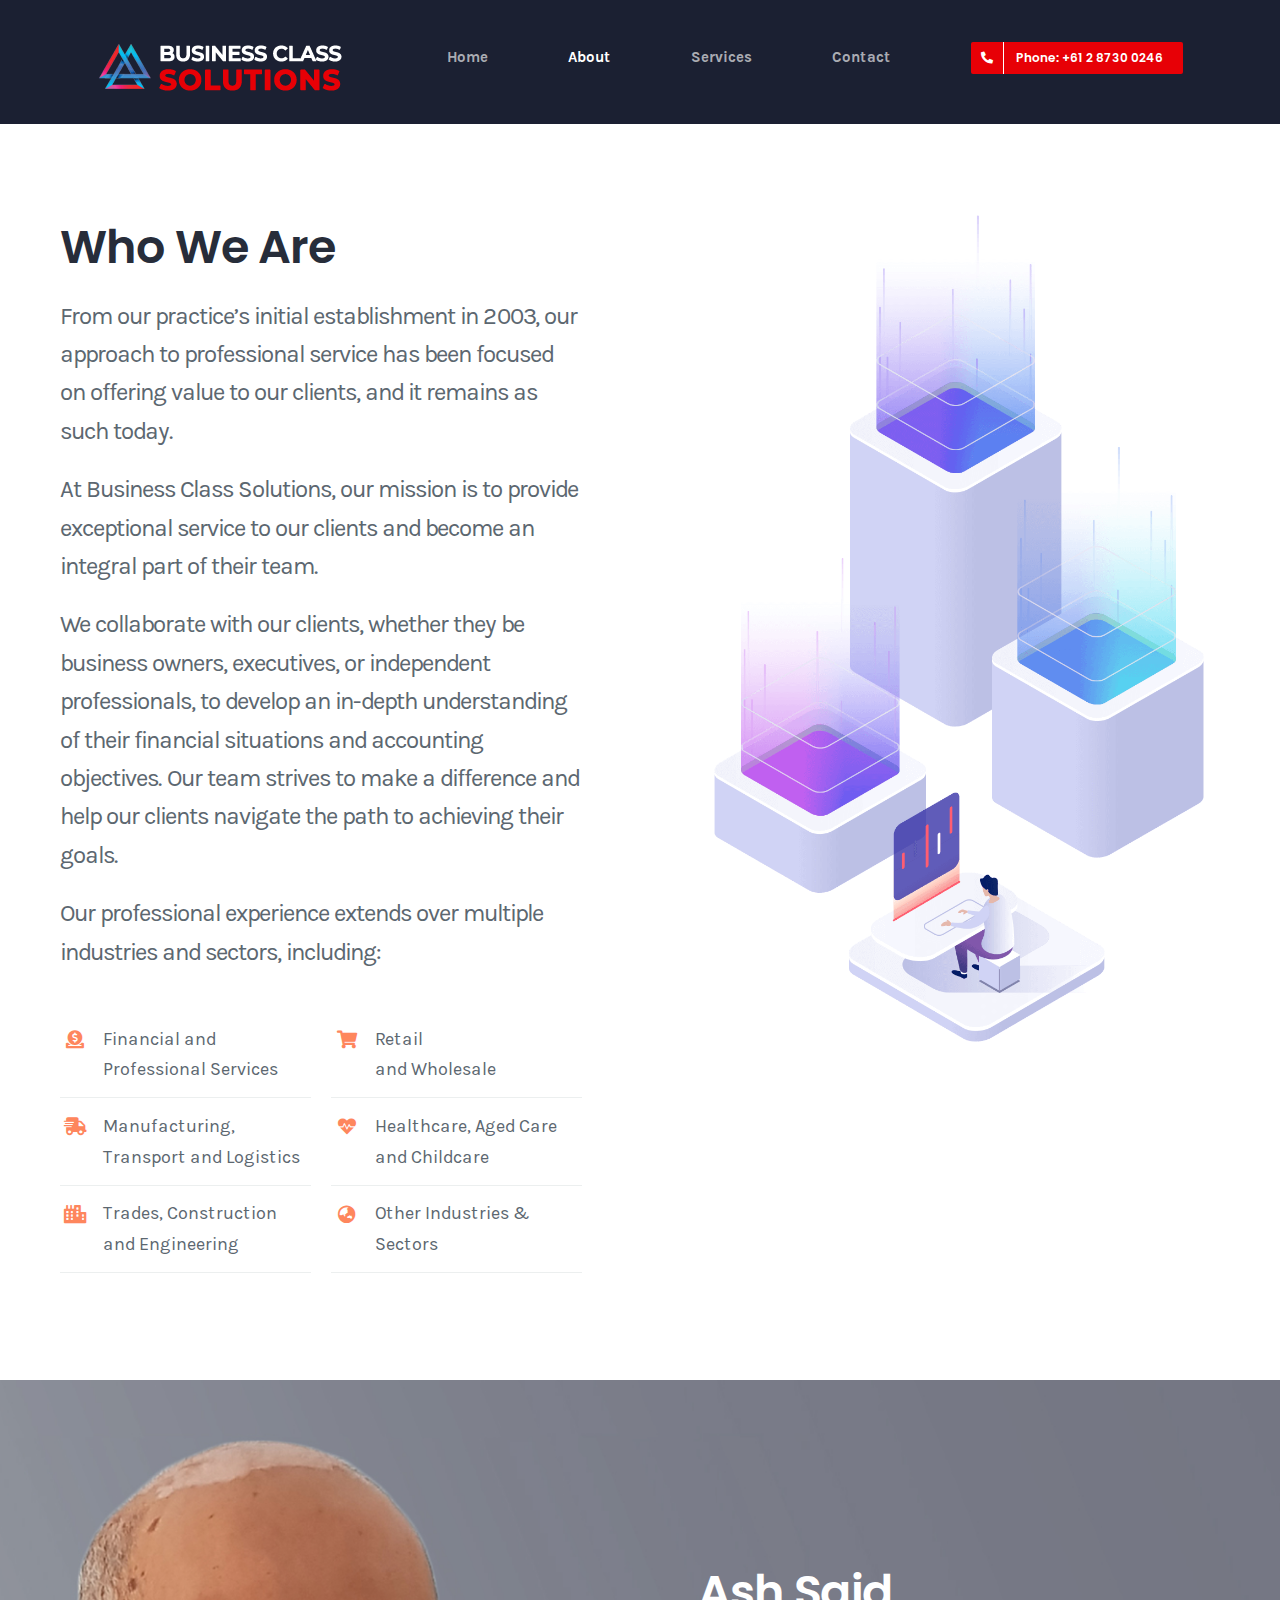
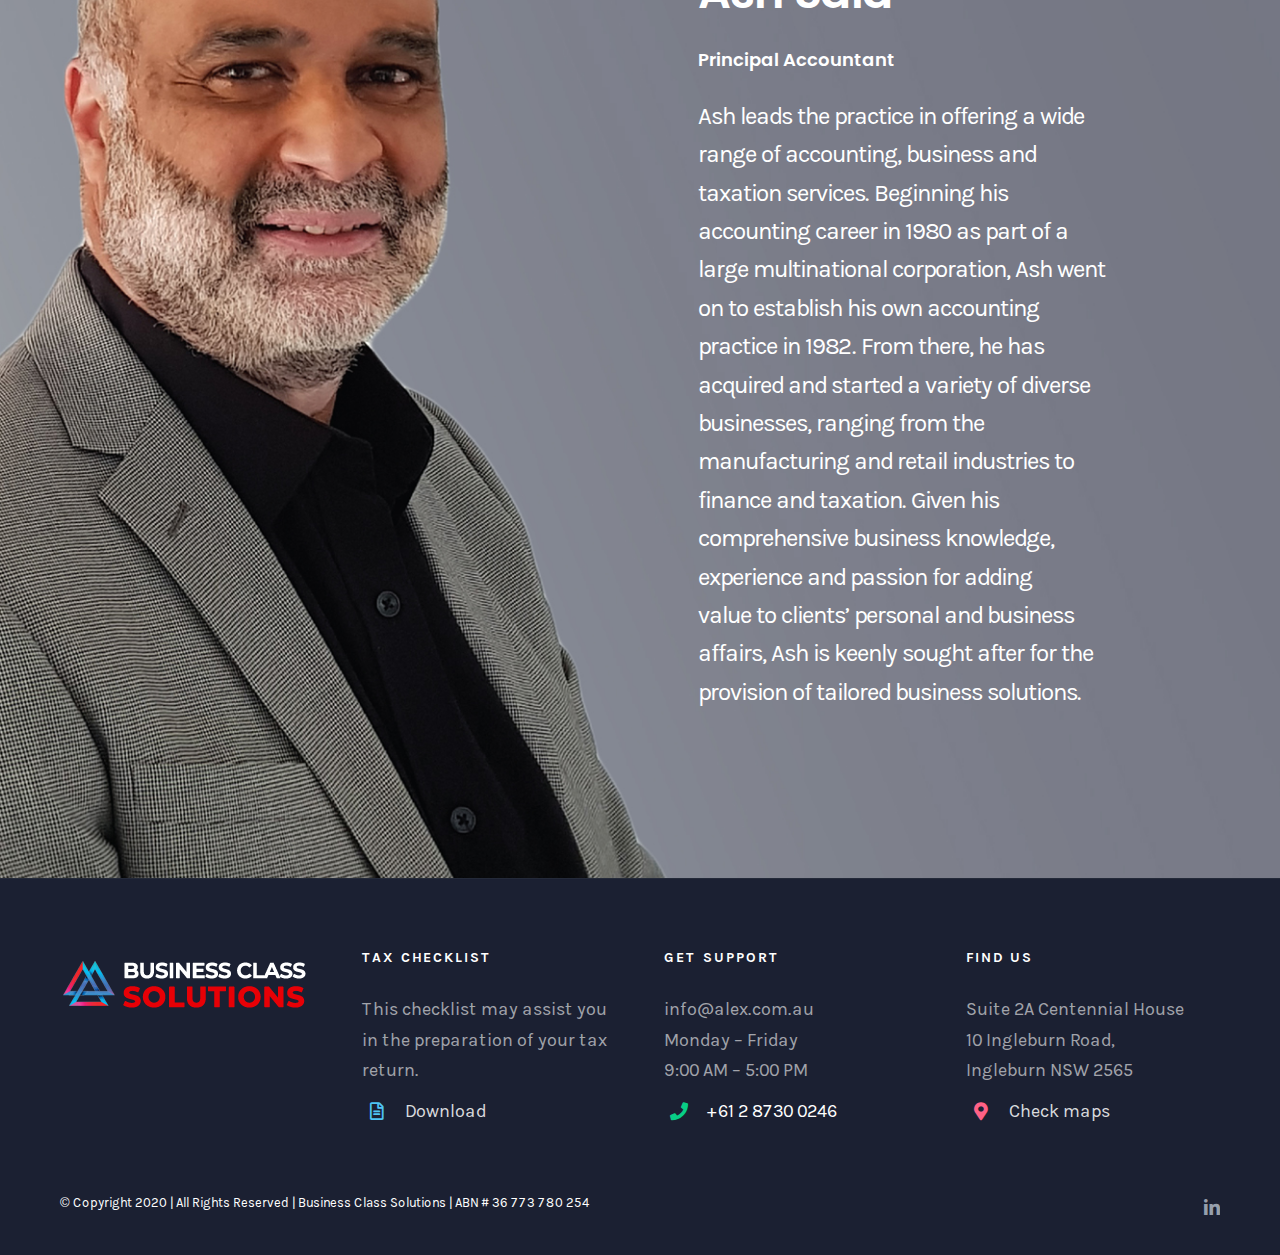
==== about.html @ 18677108 "renew about page" ====
<!DOCTYPE html>
<html class="avada-html-layout-wide avada-html-header-position-top avada-is-100-percent-template ua-windows_nt ua-windows_nt-10 ua-windows_nt-10-0 ua-chrome ua-chrome-89 ua-chrome-89-0 ua-chrome-89-0-4389 ua-chrome-89-0-4389-90 ua-desktop ua-desktop-windows ua-webkit ua-webkit-537 ua-webkit-537-36 js no-applicationcache geolocation history postmessage websockets localstorage sessionstorage websqldatabase webworkers hashchange audio canvas canvastext video webgl cssgradients multiplebgs opacity rgba inlinesvg hsla supports svgclippaths smil no-touchevents fontface generatedcontent textshadow cssanimations backgroundsize borderimage borderradius boxshadow flexbox cssreflections csstransforms csstransforms3d csstransitions" lang="en-US" prefix="og: http://ogp.me/ns# fb: http://ogp.me/ns/fb#" data-useragent="Mozilla/5.0 (Windows NT 10.0; Win64; x64) AppleWebKit/537.36 (KHTML, like Gecko) Chrome/89.0.4389.90 Safari/537.36"><head><meta http-equiv="Content-Type" content="text/html; charset=UTF-8">
<meta http-equiv="X-UA-Compatible" content="IE=edge">
<meta name="viewport" content="width=device-width, initial-scale=1">
<title>About – Business Class Solutions</title>

<link rel="shortcut icon" href="./img/favico.png" type="image/x-icon">
		
				
<meta property="og:title" content="About">
<meta property="og:type" content="article">
<meta property="og:url" content="https://bcsaccounting.com.au/about/">
<meta property="og:site_name" content="Business Class Solutions">
<meta property="og:description" content="Who We Are From our practice’s initial establishment in 2003, our approach to professional service has been focused on offering value to our clients, and it remains as such today. At Business Class Solutions, our mission is to provide exceptional service to our clients">
<meta property="og:image" content="./img/logo-white.png">
							

<link rel="stylesheet" id="rs-plugin-settings-css" href="./css/rs6.css" type="text/css" media="all">
<style id="rs-plugin-settings-inline-css" type="text/css">
	#rs-demo-id {}
</style>
<link rel="stylesheet" id="avada-stylesheet-css" href="./css/style.min.css" type="text/css" media="all">
<link rel="stylesheet" id="child-style-css" href="./css/style.css" type="text/css" media="all">
<!--[if IE]>
<link rel='stylesheet' id='avada-IE-css'  href='https://bcsaccounting.com.au/wp-content/themes/Avada/assets/css/ie.min.css?ver=6.2.3' type='text/css' media='all' />
<style id='avada-IE-inline-css' type='text/css'>
.avada-select-parent .select-arrow{background-color:#ffffff}
.select-arrow{background-color:#ffffff}
</style>
<![endif]-->
<link rel="stylesheet" id="fusion-dynamic-css-css" href="./css/1cb8613bcd1382f3f159c7a59d18921a.min.css" type="text/css" media="all">
<script type="text/javascript" src="./js/jquery.js"></script>
<script type="text/javascript" src="./js/jquery-migrate.min.js"></script>
<script type="text/javascript" src="./js/rbtools.min.js"></script>
<script type="text/javascript" src="./js/rs6.min.js"></script>

<style type="text/css" id="css-fb-visibility">@media screen and (max-width: 640px){body:not(.fusion-builder-ui-wireframe) .fusion-no-small-visibility{display:none !important;}}@media screen and (min-width: 641px) and (max-width: 1024px){body:not(.fusion-builder-ui-wireframe) .fusion-no-medium-visibility{display:none !important;}}@media screen and (min-width: 1025px){body:not(.fusion-builder-ui-wireframe) .fusion-no-large-visibility{display:none !important;}}</style><style type="text/css">.recentcomments a{display:inline !important;padding:0 !important;margin:0 !important;}
</style>



<script type="text/javascript">function setREVStartSize(e){
	//window.requestAnimationFrame(function() {				 
		window.RSIW = window.RSIW===undefined ? window.innerWidth : window.RSIW;	
		window.RSIH = window.RSIH===undefined ? window.innerHeight : window.RSIH;	
		try {								
			var pw = document.getElementById(e.c).parentNode.offsetWidth,
				newh;
			pw = pw===0 || isNaN(pw) ? window.RSIW : pw;
			e.tabw = e.tabw===undefined ? 0 : parseInt(e.tabw);
			e.thumbw = e.thumbw===undefined ? 0 : parseInt(e.thumbw);
			e.tabh = e.tabh===undefined ? 0 : parseInt(e.tabh);
			e.thumbh = e.thumbh===undefined ? 0 : parseInt(e.thumbh);
			e.tabhide = e.tabhide===undefined ? 0 : parseInt(e.tabhide);
			e.thumbhide = e.thumbhide===undefined ? 0 : parseInt(e.thumbhide);
			e.mh = e.mh===undefined || e.mh=="" || e.mh==="auto" ? 0 : parseInt(e.mh,0);		
			if(e.layout==="fullscreen" || e.l==="fullscreen") 						
				newh = Math.max(e.mh,window.RSIH);					
			else{					
				e.gw = Array.isArray(e.gw) ? e.gw : [e.gw];
				for (var i in e.rl) if (e.gw[i]===undefined || e.gw[i]===0) e.gw[i] = e.gw[i-1];					
				e.gh = e.el===undefined || e.el==="" || (Array.isArray(e.el) && e.el.length==0)? e.gh : e.el;
				e.gh = Array.isArray(e.gh) ? e.gh : [e.gh];
				for (var i in e.rl) if (e.gh[i]===undefined || e.gh[i]===0) e.gh[i] = e.gh[i-1];
									
				var nl = new Array(e.rl.length),
					ix = 0,						
					sl;					
				e.tabw = e.tabhide>=pw ? 0 : e.tabw;
				e.thumbw = e.thumbhide>=pw ? 0 : e.thumbw;
				e.tabh = e.tabhide>=pw ? 0 : e.tabh;
				e.thumbh = e.thumbhide>=pw ? 0 : e.thumbh;					
				for (var i in e.rl) nl[i] = e.rl[i]<window.RSIW ? 0 : e.rl[i];
				sl = nl[0];									
				for (var i in nl) if (sl>nl[i] && nl[i]>0) { sl = nl[i]; ix=i;}															
				var m = pw>(e.gw[ix]+e.tabw+e.thumbw) ? 1 : (pw-(e.tabw+e.thumbw)) / (e.gw[ix]);					
				newh =  (e.gh[ix] * m) + (e.tabh + e.thumbh);
			}				
			if(window.rs_init_css===undefined) window.rs_init_css = document.head.appendChild(document.createElement("style"));					
			document.getElementById(e.c).height = newh+"px";
			window.rs_init_css.innerHTML += "#"+e.c+"_wrapper { height: "+newh+"px }";				
		} catch(e){
			console.log("Failure at Presize of Slider:" + e)
		}					   
	//});
	};
</script>

<script type="text/javascript">
	var doc = document.documentElement;
	doc.setAttribute( 'data-useragent', navigator.userAgent );
</script>
		
<style type="text/css">/* Chart.js */
	@-webkit-keyframes chartjs-render-animation{from{opacity:0.99}to{opacity:1}}@keyframes chartjs-render-animation{from{opacity:0.99}to{opacity:1}}.chartjs-render-monitor{-webkit-animation:chartjs-render-animation 0.001s;animation:chartjs-render-animation 0.001s;}
</style>

<style id="fit-vids-style">.fluid-width-video-wrapper{width:100%;position:relative;padding:0;}.fluid-width-video-wrapper iframe,.fluid-width-video-wrapper object,.fluid-width-video-wrapper embed {position:absolute;top:0;left:0;width:100%;height:100%;}
</style>

</head>

<body data-rsssl="1" class="page-template page-template-100-width page-template-100-width-php page page-id-13 fusion-image-hovers fusion-pagination-sizing fusion-button_size-large fusion-button_type-flat fusion-button_span-no avada-image-rollover-circle-no avada-image-rollover-yes avada-image-rollover-direction-fade fusion-body ltr no-tablet-sticky-header no-mobile-sticky-header no-mobile-slidingbar no-mobile-totop avada-has-rev-slider-styles fusion-disable-outline fusion-sub-menu-fade mobile-logo-pos-left layout-wide-mode avada-has-boxed-modal-shadow-none layout-scroll-offset-full avada-has-zero-margin-offset-top fusion-top-header menu-text-align-center mobile-menu-design-flyout fusion-show-pagination-text fusion-header-layout-v1 avada-responsive avada-footer-fx-none avada-menu-highlight-style-bar fusion-search-form-clean fusion-main-menu-search-dropdown fusion-avatar-square avada-dropdown-styles avada-blog-layout-grid avada-blog-archive-layout-grid avada-header-shadow-no avada-menu-icon-position-left avada-has-megamenu-shadow avada-has-pagetitle-bg-full avada-has-breadcrumb-mobile-hidden avada-has-pagetitlebar-retina-bg-image avada-has-titlebar-hide avada-header-border-color-full-transparent avada-has-pagination-padding avada-flyout-menu-direction-right avada-ec-views-v1 do-animate fusion-no-touch" style="--viewportWidth:2560; height: auto;">

	<a class="skip-link screen-reader-text" href="#content">Skip to content</a>

	<div id="boxed-wrapper" style="height: auto;">
		<div class="fusion-sides-frame"></div>
		<div id="wrapper" class="fusion-wrapper">
			<div id="home" style="position:relative;top:-1px;"></div>
			
			<header class="fusion-header-wrapper">
				<div class="fusion-header-v1 fusion-logo-alignment fusion-logo-left fusion-sticky-menu- fusion-sticky-logo- fusion-mobile-logo-  fusion-mobile-menu-design-flyout fusion-header-has-flyout-menu">
					<div class="fusion-header-sticky-height"></div>
					<div class="fusion-header">
						<div class="fusion-row">
							<div class="fusion-header-has-flyout-menu-content">
								<div class="fusion-logo" data-margin-top="32px" data-margin-bottom="21px" data-margin-left="36px" data-margin-right="36px">
									<a class="fusion-logo-link" href="/">
									<!-- standard logo -->
										<img src="./img/logo-white.png" width="249" height="71" alt="Business Class Solutions Logo" data-retina_logo_url="" class="fusion-standard-logo">
									</a>
								</div>		
			
								<!-- Navigation -->
								<nav class="fusion-main-menu" aria-label="Main Menu">
									<ul id="menu-main-menu-new" class="fusion-menu">
										<li id="menu-item-807" class="menu-item menu-item-type-post_type menu-item-object-page menu-item-home menu-item-807" data-item-id="807">
											<a href="/" class="fusion-bar-highlight"><span class="menu-text">Home</span></a>
										</li>
										<li id="menu-item-862" class="menu-item menu-item-type-post_type menu-item-object-page current-menu-item page_item page-item-13 current_page_item menu-item-862" data-item-id="862">
											<a href="/about.html" class="fusion-bar-highlight"><span class="menu-text">About</span></a>
										</li>
										<li id="menu-item-939" class="menu-item menu-item-type-post_type menu-item-object-page menu-item-939" data-item-id="939">
											<a href="https://bcsaccounting.com.au/services/" class="fusion-bar-highlight"><span class="menu-text">Services</span></a>
										</li>
										<li id="menu-item-876" class="menu-item menu-item-type-post_type menu-item-object-page menu-item-876" data-item-id="876">
											<a href="https://bcsaccounting.com.au/contact/" class="fusion-bar-highlight"><span class="menu-text">Contact</span></a>
										</li>
										<li id="menu-item-812" class="menu-item menu-item-type-custom menu-item-object-custom menu-item-812 fusion-menu-item-button" data-item-id="812">
											<a href="tel:+61%202%208730%200246" class="fusion-bar-highlight"><span class="menu-text fusion-button button-default button-small"><span class="button-icon-divider-left"><i class="glyphicon fa-phone-alt fas"></i></span><span class="fusion-button-text-left">Phone: +61 2 8730 0246</span></span></a>
										</li>
									</ul>
								</nav>
								<div class="fusion-flyout-menu-icons fusion-flyout-mobile-menu-icons">
									<a class="fusion-flyout-menu-toggle" aria-hidden="true" aria-label="Toggle Menu" href="https://bcsaccounting.com.au/about/#">
										<div class="fusion-toggle-icon-line"></div>
										<div class="fusion-toggle-icon-line"></div>
										<div class="fusion-toggle-icon-line"></div>
									</a>
								</div>


								<div class="fusion-flyout-menu-bg"></div>
								
								<!-- Mobile Navigation -->
								<nav class="fusion-mobile-nav-holder fusion-flyout-menu fusion-flyout-mobile-menu" aria-label="Main Menu Mobile">
									<ul id="mobile-menu-main-menu-new" class="fusion-menu">
										<li id="mobile-menu-item-807" class="fusion-mobile-nav-item" data-item-id="807" style="">
											<a href="/" class="fusion-bar-highlight"><span class="menu-text">Home</span></a>
										</li>
										<li id="mobile-menu-item-862" class="fusion-mobile-nav-item fusion-mobile-current-nav-item" data-item-id="862" style="">
											<a href="/about.html" class="fusion-bar-highlight"><span class="menu-text">About</span></a>
										</li>
										<li id="mobile-menu-item-939" class="fusion-mobile-nav-item" data-item-id="939" style=""><a href="https://bcsaccounting.com.au/services/" class="fusion-bar-highlight"><span class="menu-text">Services</span></a></li>
										<li id="mobile-menu-item-876" class="fusion-mobile-nav-item" data-item-id="876" style=""><a href="https://bcsaccounting.com.au/contact/" class="fusion-bar-highlight"><span class="menu-text">Contact</span></a></li>
										<li id="mobile-menu-item-812" class="fusion-mobile-nav-item" data-item-id="812" style=""><a href="tel:+61%202%208730%200246" class="fusion-bar-highlight"><span class="menu-text"><span class="fusion-button-text-left">Phone: +61 2 8730 0246</span></span></a>
										</li>
									</ul>
								</nav>
							</div>
						</div>
					</div>
				</div>
				<div class="fusion-clearfix"></div>
			</header>
						
			
			<div id="sliders-container"></div>
			<div class="avada-page-titlebar-wrapper"></div>

			<main id="main" class="clearfix width-100">
				<div class="fusion-row" style="max-width:100%;">
					
					<!-- Start Content Area -->
					
					<section id="content" class="full-width">
						<div id="post-13" class="post-13 page type-page status-publish hentry">
						<span class="entry-title rich-snippet-hidden">About</span><span class="vcard rich-snippet-hidden"><span class="fn"><a href="https://bcsaccounting.com.au/author/fahadh-2/" title="Posts by Fa Naz" rel="author">Fa Naz</a></span></span><span class="updated rich-snippet-hidden">2020-06-30T02:25:35+00:00</span>						<div class="post-content">
							<div class="fusion-fullwidth fullwidth-box fusion-builder-row-1 nonhundred-percent-fullwidth non-hundred-percent-height-scrolling" style="background-color: rgba(255,255,255,0);background-position: center center;background-repeat: no-repeat;padding-top:0px;padding-right:30px;padding-bottom:0px;padding-left:30px;"><div class="fusion-builder-row fusion-row "><div data-animationtype="fadeInRight" data-animationduration="0.8" data-animationoffset="100%" class="fusion-layout-column fusion_builder_column fusion_builder_column_1_2 fusion-builder-column-0 fusion-one-half fusion-column-first fusion-animated 1_2" style="margin-top: 25px; margin-bottom: 15px; width: calc(45%); margin-right: 10%; visibility: visible; animation-duration: 0.8s;"><div class="fusion-column-wrapper" style="padding: 0px; background-position: left top; background-repeat: no-repeat; background-size: cover; height: auto;" data-bg-url=""><style type="text/css"></style><div class="fusion-title title fusion-title-1 fusion-sep-none fusion-title-text fusion-title-size-two fusion-border-below-title" style="margin-top:20px;margin-bottom:20px;"><h2 class="title-heading-left fusion-responsive-typography-calculated" style="margin: 0px; --fontSize:46; line-height: 1.25;" data-fontsize="46" data-lineheight="57.5px">Who We Are</h2></div><div class="fusion-text"><p><span style="font-size: 24px; line-height: 1.6em; letter-spacing: -1px;">From our practice’s initial establishment in 2003, our approach to professional service has been focused on offering value to our clients, and it remains as such today.</span></p>
			<p><span style="font-size: 24px; line-height: 1.6em; letter-spacing: -1px;">At Business Class Solutions, our mission is to provide exceptional service to our clients and become an integral part of their team.</span></p>
			<p><span style="font-size: 24px; line-height: 1.6em; letter-spacing: -1px;">We collaborate with our clients, whether they be business owners, executives, or independent professionals, to develop an in-depth understanding of their financial situations and accounting objectives. Our team strives to make a difference and help our clients navigate the path to achieving their goals. </span></p>
			<p><span style="font-size: 24px; line-height: 1.6em; letter-spacing: -1px;">Our professional experience extends over multiple industries and sectors, including:</span></p>
			</div><div class="fusion-builder-row fusion-builder-row-inner fusion-row "><div class="fusion-layout-column fusion_builder_column fusion_builder_column_1_2 fusion-builder-nested-column-1 fusion-one-half fusion-column-first 1_2" style="margin-top: 10px;margin-bottom: 10px;width:50%;width:calc(50% - ( ( 4% ) * 0.5 ) );margin-right:4%;">
								<div class="fusion-column-wrapper fusion-column-wrapper-1" style="padding: 0px; background-position: left top; background-repeat: no-repeat; background-size: cover; height: auto;" data-bg-url="">
									<ul class="fusion-checklist fusion-checklist-1 fusion-checklist-divider" style="font-size:18px;line-height:30.6px;"><li class="fusion-li-item" style="border-bottom-color:#ecefef"><span style="height:30.6px;width:30.6px;margin-right:12.6px;" class="icon-wrapper circle-no"><i class="fusion-li-icon fa-donate fas" style="color:#fe865d;"></i></span><div class="fusion-li-item-content" style="margin-left:43.2px;">
			<p>Financial and Professional Services</p>
			</div></li><li class="fusion-li-item" style="border-bottom-color:#ecefef"><span style="height:30.6px;width:30.6px;margin-right:12.6px;" class="icon-wrapper circle-no"><i class="fusion-li-icon fa-shipping-fast fas" style="color:#fe865d;"></i></span><div class="fusion-li-item-content" style="margin-left:43.2px;">
			<p>Manufacturing,<br>
			Transport and Logistics</p>
			</div></li><li class="fusion-li-item" style="border-bottom-color:#ecefef"><span style="height:30.6px;width:30.6px;margin-right:12.6px;" class="icon-wrapper circle-no"><i class="fusion-li-icon fa-city fas" style="color:#fe865d;"></i></span><div class="fusion-li-item-content" style="margin-left:43.2px;">
			<p>Trades, Construction and Engineering</p>
			</div></li></ul>
			
								</div>
							</div><div class="fusion-layout-column fusion_builder_column fusion_builder_column_1_2 fusion-builder-nested-column-2 fusion-one-half fusion-column-last 1_2" style="margin-top: 10px;margin-bottom: 10px;width:50%;width:calc(50% - ( ( 4% ) * 0.5 ) );">
								<div class="fusion-column-wrapper fusion-column-wrapper-2" style="padding: 0px; background-position: left top; background-repeat: no-repeat; background-size: cover; height: auto;" data-bg-url="">
									<ul class="fusion-checklist fusion-checklist-2 fusion-checklist-divider" style="font-size:18px;line-height:30.6px;"><li class="fusion-li-item" style="border-bottom-color:#ecefef"><span style="height:30.6px;width:30.6px;margin-right:12.6px;" class="icon-wrapper circle-no"><i class="fusion-li-icon fa-shopping-cart fas" style="color:#fe865d;"></i></span><div class="fusion-li-item-content" style="margin-left:43.2px;">
			<p>Retail<br>
			and Wholesale</p>
			</div></li><li class="fusion-li-item" style="border-bottom-color:#ecefef"><span style="height:30.6px;width:30.6px;margin-right:12.6px;" class="icon-wrapper circle-no"><i class="fusion-li-icon fa-heartbeat fas" style="color:#fe865d;"></i></span><div class="fusion-li-item-content" style="margin-left:43.2px;">
			<p>Healthcare, Aged Care and Childcare</p>
			</div></li><li class="fusion-li-item" style="border-bottom-color:#ecefef"><span style="height:30.6px;width:30.6px;margin-right:12.6px;" class="icon-wrapper circle-no"><i class="fusion-li-icon fa-globe-asia fas" style="color:#fe865d;"></i></span><div class="fusion-li-item-content" style="margin-left:43.2px;">
			<p>Other Industries &amp;<br>
			Sectors</p>
			</div></li></ul>
			
								</div>
							</div></div><div class="fusion-sep-clear"></div><div class="fusion-separator fusion-full-width-sep sep-none" style="margin-left: auto;margin-right: auto;margin-top:;margin-bottom:80px;"></div><div class="fusion-clearfix"></div></div></div><div data-animationtype="fadeInLeft" data-animationduration="0.8" data-animationoffset="100%" class="fusion-layout-column fusion_builder_column fusion_builder_column_1_2 fusion-builder-column-1 fusion-one-half fusion-column-last fusion-animated 1_2" style="margin-top: 25px; margin-bottom: 25px; width: calc(45%); visibility: visible; animation-duration: 0.8s;"><div class="fusion-column-wrapper" style="padding: 0px; background-position: left top; background-repeat: no-repeat; background-size: cover; height: auto;" data-bg-url=""><div class="imageframe-align-center"><span class="fusion-imageframe imageframe-none imageframe-1 hover-type-none"><img src="./img/about-us-technologies.png" width="948" height="1560" alt="" title="about-us-technologies" class="img-responsive wp-image-663"></span></div><div class="fusion-clearfix"></div></div></div></div></div><style type="text/css">.fusion-fullwidth.fusion-builder-row-1 a:not(.fusion-button):not(.fusion-builder-module-control):not(.fusion-social-network-icon):not(.fb-icon-element):not(.fusion-countdown-link):not(.fusion-rollover-link):not(.fusion-rollover-gallery):not(.fusion-button-bar):not(.add_to_cart_button):not(.show_details_button):not(.product_type_external):not(.fusion-quick-view):not(.fusion-rollover-title-link):not(.fusion-breadcrumb-link) , .fusion-fullwidth.fusion-builder-row-1 a:not(.fusion-button):not(.fusion-builder-module-control):not(.fusion-social-network-icon):not(.fb-icon-element):not(.fusion-countdown-link):not(.fusion-rollover-link):not(.fusion-rollover-gallery):not(.fusion-button-bar):not(.add_to_cart_button):not(.show_details_button):not(.product_type_external):not(.fusion-quick-view):not(.fusion-rollover-title-link):not(.fusion-breadcrumb-link):before, .fusion-fullwidth.fusion-builder-row-1 a:not(.fusion-button):not(.fusion-builder-module-control):not(.fusion-social-network-icon):not(.fb-icon-element):not(.fusion-countdown-link):not(.fusion-rollover-link):not(.fusion-rollover-gallery):not(.fusion-button-bar):not(.add_to_cart_button):not(.show_details_button):not(.product_type_external):not(.fusion-quick-view):not(.fusion-rollover-title-link):not(.fusion-breadcrumb-link):after {color: #4d39e9;}.fusion-fullwidth.fusion-builder-row-1 a:not(.fusion-button):not(.fusion-builder-module-control):not(.fusion-social-network-icon):not(.fb-icon-element):not(.fusion-countdown-link):not(.fusion-rollover-link):not(.fusion-rollover-gallery):not(.fusion-button-bar):not(.add_to_cart_button):not(.show_details_button):not(.product_type_external):not(.fusion-quick-view):not(.fusion-rollover-title-link):not(.fusion-breadcrumb-link):hover, .fusion-fullwidth.fusion-builder-row-1 a:not(.fusion-button):not(.fusion-builder-module-control):not(.fusion-social-network-icon):not(.fb-icon-element):not(.fusion-countdown-link):not(.fusion-rollover-link):not(.fusion-rollover-gallery):not(.fusion-button-bar):not(.add_to_cart_button):not(.show_details_button):not(.product_type_external):not(.fusion-quick-view):not(.fusion-rollover-title-link):not(.fusion-breadcrumb-link):hover:before, .fusion-fullwidth.fusion-builder-row-1 a:not(.fusion-button):not(.fusion-builder-module-control):not(.fusion-social-network-icon):not(.fb-icon-element):not(.fusion-countdown-link):not(.fusion-rollover-link):not(.fusion-rollover-gallery):not(.fusion-button-bar):not(.add_to_cart_button):not(.show_details_button):not(.product_type_external):not(.fusion-quick-view):not(.fusion-rollover-title-link):not(.fusion-breadcrumb-link):hover:after {color: #17abe2;}.fusion-fullwidth.fusion-builder-row-1 .pagination a.inactive:hover, .fusion-fullwidth.fusion-builder-row-1 .fusion-filters .fusion-filter.fusion-active a {border-color: #17abe2;}.fusion-fullwidth.fusion-builder-row-1 .pagination .current {border-color: #17abe2; background-color: #17abe2;}.fusion-fullwidth.fusion-builder-row-1 .fusion-filters .fusion-filter.fusion-active a, .fusion-fullwidth.fusion-builder-row-1 .fusion-date-and-formats .fusion-format-box, .fusion-fullwidth.fusion-builder-row-1 .fusion-popover, .fusion-fullwidth.fusion-builder-row-1 .tooltip-shortcode {color: #17abe2;}#main .fusion-fullwidth.fusion-builder-row-1 .post .blog-shortcode-post-title a:hover {color: #17abe2;}</style><div class="fusion-fullwidth fullwidth-box fusion-builder-row-2 fusion-parallax-none nonhundred-percent-fullwidth non-hundred-percent-height-scrolling" style="background-color: #1b2032;background-image: url(&quot;./img/ash-said-about.jpg&quot;);background-position: center center;background-repeat: no-repeat;padding-top:11%;padding-right:30px;padding-bottom:12%;padding-left:30px;-webkit-background-size:cover;-moz-background-size:cover;-o-background-size:cover;background-size:cover;"><div class="fusion-builder-row fusion-row "><div class="fusion-layout-column fusion_builder_column fusion_builder_column_1_2 fusion-builder-column-2 fusion-one-half fusion-column-first fusion-no-small-visibility fusion-no-medium-visibility 1_2" style="margin-top:25px;margin-bottom:25px;width:50%;width:calc(50% - ( ( 10% ) * 0.5 ) );margin-right: 10%;"><div class="fusion-column-wrapper" style="padding: 0px 0px 0px 0px;background-position:left top;background-repeat:no-repeat;-webkit-background-size:cover;-moz-background-size:cover;-o-background-size:cover;background-size:cover;" data-bg-url=""><div class="fusion-clearfix"></div></div></div><div data-animationtype="fadeInLeft" data-animationduration="0.8" data-animationoffset="100%" class="fusion-layout-column fusion_builder_column fusion_builder_column_2_5 fusion-builder-column-3 fusion-two-fifth fusion-column-last fusion-animated 2_5" style="margin-top: 30px; margin-bottom: 0px; width: calc(36%); visibility: visible; animation-duration: 0.8s;"><div class="fusion-column-wrapper" style="padding: 0px; background-position: left top; background-repeat: no-repeat; background-size: cover; height: auto;" data-bg-url=""><style type="text/css"></style><div class="fusion-title title fusion-title-2 fusion-sep-none fusion-title-text fusion-title-size-two fusion-border-below-title" style="margin-top:20px;margin-bottom:20px;"><h2 class="title-heading-left fusion-responsive-typography-calculated" style="margin: 0px; color: rgb(255, 255, 255); --fontSize:46; line-height: 1.25;" data-fontsize="46" data-lineheight="57.5px"><p>Ash Said</p>
			</h2><h4 data-fontsize="18" data-lineheight="27px" class="fusion-responsive-typography-calculated" style="--fontSize:18; line-height: 1.5; --minFontSize:18;"><span style="color: #ffffff;">Principal Accountant</span></h4></div><div class="fusion-text"><p><span style="font-size: 24px; line-height: 1.6em; letter-spacing: -1px; color: #ffffff;">Ash leads the practice in offering a wide range of accounting, business and taxation services. Beginning his accounting career in 1980 as part of a large multinational corporation, Ash went<br>
			on to establish his own accounting practice in 1982. From there, he has acquired and started a variety of diverse businesses, ranging from the manufacturing and retail industries to finance and taxation. Given his comprehensive business knowledge, experience and passion for adding<br>
			value to clients’ personal and business affairs, Ash is keenly sought after for the provision of tailored business solutions.</span></p>
			</div><div class="fusion-clearfix"></div></div></div></div></div><style type="text/css">.fusion-fullwidth.fusion-builder-row-2 a:not(.fusion-button):not(.fusion-builder-module-control):not(.fusion-social-network-icon):not(.fb-icon-element):not(.fusion-countdown-link):not(.fusion-rollover-link):not(.fusion-rollover-gallery):not(.fusion-button-bar):not(.add_to_cart_button):not(.show_details_button):not(.product_type_external):not(.fusion-quick-view):not(.fusion-rollover-title-link):not(.fusion-breadcrumb-link) , .fusion-fullwidth.fusion-builder-row-2 a:not(.fusion-button):not(.fusion-builder-module-control):not(.fusion-social-network-icon):not(.fb-icon-element):not(.fusion-countdown-link):not(.fusion-rollover-link):not(.fusion-rollover-gallery):not(.fusion-button-bar):not(.add_to_cart_button):not(.show_details_button):not(.product_type_external):not(.fusion-quick-view):not(.fusion-rollover-title-link):not(.fusion-breadcrumb-link):before, .fusion-fullwidth.fusion-builder-row-2 a:not(.fusion-button):not(.fusion-builder-module-control):not(.fusion-social-network-icon):not(.fb-icon-element):not(.fusion-countdown-link):not(.fusion-rollover-link):not(.fusion-rollover-gallery):not(.fusion-button-bar):not(.add_to_cart_button):not(.show_details_button):not(.product_type_external):not(.fusion-quick-view):not(.fusion-rollover-title-link):not(.fusion-breadcrumb-link):after {color: #4d39e9;}.fusion-fullwidth.fusion-builder-row-2 a:not(.fusion-button):not(.fusion-builder-module-control):not(.fusion-social-network-icon):not(.fb-icon-element):not(.fusion-countdown-link):not(.fusion-rollover-link):not(.fusion-rollover-gallery):not(.fusion-button-bar):not(.add_to_cart_button):not(.show_details_button):not(.product_type_external):not(.fusion-quick-view):not(.fusion-rollover-title-link):not(.fusion-breadcrumb-link):hover, .fusion-fullwidth.fusion-builder-row-2 a:not(.fusion-button):not(.fusion-builder-module-control):not(.fusion-social-network-icon):not(.fb-icon-element):not(.fusion-countdown-link):not(.fusion-rollover-link):not(.fusion-rollover-gallery):not(.fusion-button-bar):not(.add_to_cart_button):not(.show_details_button):not(.product_type_external):not(.fusion-quick-view):not(.fusion-rollover-title-link):not(.fusion-breadcrumb-link):hover:before, .fusion-fullwidth.fusion-builder-row-2 a:not(.fusion-button):not(.fusion-builder-module-control):not(.fusion-social-network-icon):not(.fb-icon-element):not(.fusion-countdown-link):not(.fusion-rollover-link):not(.fusion-rollover-gallery):not(.fusion-button-bar):not(.add_to_cart_button):not(.show_details_button):not(.product_type_external):not(.fusion-quick-view):not(.fusion-rollover-title-link):not(.fusion-breadcrumb-link):hover:after {color: #17abe2;}.fusion-fullwidth.fusion-builder-row-2 .pagination a.inactive:hover, .fusion-fullwidth.fusion-builder-row-2 .fusion-filters .fusion-filter.fusion-active a {border-color: #17abe2;}.fusion-fullwidth.fusion-builder-row-2 .pagination .current {border-color: #17abe2; background-color: #17abe2;}.fusion-fullwidth.fusion-builder-row-2 .fusion-filters .fusion-filter.fusion-active a, .fusion-fullwidth.fusion-builder-row-2 .fusion-date-and-formats .fusion-format-box, .fusion-fullwidth.fusion-builder-row-2 .fusion-popover, .fusion-fullwidth.fusion-builder-row-2 .tooltip-shortcode {color: #17abe2;}#main .fusion-fullwidth.fusion-builder-row-2 .post .blog-shortcode-post-title a:hover {color: #17abe2;}</style><div class="fusion-bg-parallax" data-bg-align="center top" data-direction="down" data-mute="false" data-opacity="100" data-velocity="-0.3" data-mobile-enabled="false" data-break_parents="0" data-bg-image="https://bcsaccounting.com.au/wp-content/uploads/2019/01/register-cta-bg.png" data-bg-repeat="false" data-bg-color="#1b2032" data-bg-height="" data-bg-width="" style="display: none;" data-parallax-index="0"></div>
			
					</section>
					
					<!-- EndContent Area -->

				</div>  <!-- fusion-row -->
			</main>  <!-- #main -->
				
				
								
					
			<div class="fusion-footer">
					
				<footer class="fusion-footer-widget-area fusion-widget-area">
					<div class="fusion-row">
						<div class="fusion-columns fusion-columns-4 fusion-widget-area">
							
							<div class="fusion-column col-lg-3 col-md-3 col-sm-3">
								<section id="media_image-2" class="fusion-footer-widget-column widget widget_media_image" style="border-style: solid;border-color:transparent;border-width:0px;">
									<a href="https://bcsaccounting.com.au/">
										<img width="249" height="71" src="./img/logo-white.png" class="image wp-image-821  attachment-full size-full" alt="" style="max-width: 100%; height: auto;" sizes="(max-width: 249px) 100vw, 249px">
									</a>
									<div style="clear:both;"></div>
								</section>																					
							</div>

							<div class="fusion-column col-lg-3 col-md-3 col-sm-3">
								<section id="text-6" class="fusion-footer-widget-column widget widget_text" style="border-style: solid;border-color:transparent;border-width:0px;">
									<h4 class="widget-title fusion-responsive-typography-calculated" data-fontsize="14" data-lineheight="17.5px" style="--fontSize:14; line-height: 1.25; --minFontSize:14;">TAX CHECKLIST</h4>			
									<div class="textwidget">This checklist may assist you in the preparation of your tax return.
										<ul class="fusion-checklist fusion-checklist-3" style="font-size:18px;line-height:30.6px;">
											<li class="fusion-li-item">
												<span style="height:30.6px;width:30.6px;margin-right:12.6px;" class="icon-wrapper circle-no">
													<i class="fusion-li-icon fa-file-alt far" style="color:#4fc4f4;"></i>
												</span>
												<div class="fusion-li-item-content" style="margin-left:43.2px;">
													<span style="color: #ffffff;">
														<a href="/BCS-Income-Tax-Return-Checklist-Individuals-2020.pdf" target="_blank" rel="noopener noreferrer">Download</a>
													</span>
												</div>
											</li>
										</ul>
									</div>
									<div style="clear:both;"></div>
								</section>																					
							</div>
							
							<div class="fusion-column col-lg-3 col-md-3 col-sm-3">
								<section id="text-2" class="fusion-footer-widget-column widget widget_text" style="border-style: solid;border-color:transparent;border-width:0px;">
									<h4 class="widget-title fusion-responsive-typography-calculated" data-fontsize="14" data-lineheight="17.5px" style="--fontSize:14; line-height: 1.25; --minFontSize:14;">Get Support</h4>
									<div class="textwidget">
										<ul>info@alex.com.au</ul>
										<ul>Monday – Friday</ul>
										<ul>9:00 AM – 5:00 PM</ul>
										<ul class="fusion-checklist fusion-checklist-4" style="font-size:18px;line-height:30.6px;">
											<li class="fusion-li-item">
												<span style="height:30.6px;width:30.6px;margin-right:12.6px;" class="icon-wrapper circle-no">
													<i class="fusion-li-icon fa-phone fas" style="color:#08ce86;"></i>
												</span>
												<div class="fusion-li-item-content" style="margin-left:43.2px;">
													<span style="color: #ffffff;">+61 2 8730 0246</span>
												</div>
											</li>
										</ul>
									</div>
									<div style="clear:both;"></div>
								</section>																					
							</div>
							
							<div class="fusion-column fusion-column-last col-lg-3 col-md-3 col-sm-3">
								<section id="text-5" class="fusion-footer-widget-column widget widget_text" style="border-style: solid;border-color:transparent;border-width:0px;">
									<h4 class="widget-title fusion-responsive-typography-calculated" data-fontsize="14" data-lineheight="17.5px" style="--fontSize:14; line-height: 1.25; --minFontSize:14;">Find Us</h4>			
									<div class="textwidget">Suite 2A Centennial House <br>10 Ingleburn Road,<br>Ingleburn NSW 2565
										<ul class="fusion-checklist fusion-checklist-5" style="font-size:18px;line-height:30.6px;">
											<li class="fusion-li-item">
												<span style="height:30.6px;width:30.6px;margin-right:12.6px;" class="icon-wrapper circle-no">
													<i class="fusion-li-icon fa-map-marker-alt fas" style="color:#ff6186;"></i>
												</span>
												<div class="fusion-li-item-content" style="margin-left:43.2px;">
													<span style="color: #ffffff;">
														<a href="https://goo.gl/maps/S5QWdSh1K9E6sVDz9" target="_blank&quot;" rel="noopener noreferrer">Check maps</a>
													</span>
												</div>
											</li>
										</ul>
									</div>
									<div style="clear:both;"></div>
								</section>																					
							</div>
																											
							<div class="fusion-clearfix"></div>
						</div> <!-- fusion-columns -->
					</div> <!-- fusion-row -->
				</footer> <!-- fusion-footer-widget-area -->

	
				<footer id="footer" class="fusion-footer-copyright-area">
					<div class="fusion-row">
						<div class="fusion-copyright-content">
							<div class="fusion-copyright-notice">
								<div>
									© Copyright 2020   |   All Rights Reserved   |   Business Class Solutions   |   ABN # 36 773 780 254	
								</div>
							</div>
							<div class="fusion-social-links-footer">
								<div class="fusion-social-networks">
									<div class="fusion-social-networks-wrapper">
										<a class="fusion-social-network-icon fusion-tooltip fusion-linkedin fusion-icon-linkedin" style="" href="/" target="_blank" rel="noopener noreferrer" data-placement="top" data-title="linkedin" data-toggle="tooltip" title="" data-original-title="linkedin">
											<span class="screen-reader-text">linkedin</span>
										</a>
									</div>
								</div>
							</div>

						</div> <!-- fusion-fusion-copyright-content -->
					</div> <!-- fusion-row -->
				</footer> <!-- #footer -->
			</div> <!-- fusion-footer -->

		
			<div class="fusion-sliding-bar-wrapper"></div>

		</div> <!-- wrapper -->
	</div> <!-- #boxed-wrapper -->

	<div class="fusion-top-frame"></div>
	<div class="fusion-bottom-frame"></div>
	<div class="fusion-boxed-shadow"></div>
	<a class="fusion-one-page-text-link fusion-page-load-link"></a>

	<div class="avada-footer-scripts">
		<link rel="stylesheet" id="wp-block-library-css" href="./css/style.min(1).css" type="text/css" media="all">
		<link rel="stylesheet" id="wp-block-library-theme-css" href="./css/theme.min.css" type="text/css" media="all">
		<script type="text/javascript">
		/* <![CDATA[ */
		var wpcf7 = {"apiSettings":{"root":"https:\/\/bcsaccounting.com.au\/wp-json\/contact-form-7\/v1","namespace":"contact-form-7\/v1"},"cached":"1"};
		/* ]]> */
		</script>
		<script type="text/javascript" src="./js/scripts.js"></script>
		<script type="text/javascript" src="./js/d5eb365e6f3dbe7c1273b74003e3add4.min.js"></script>
		<script type="text/javascript" src="./js/wp-embed.min.js"></script>
	</div>
	

	<div class="to-top-container to-top-right"><a href="about/#" id="toTop" style="display: none;"><span id="toTopHover"></span><span class="screen-reader-text">Go to Top</span></a></div>

</body>
</html>
---- css/rs6.css ----
/*-----------------------------------------------------------------------------

-	Revolution Slider 6.0 Default Style Settings -

Screen Stylesheet

version:   	6.2.8
date:      	24/06/19
author:		themepunch
email:     	info@themepunch.com
website:   	http://www.themepunch.com
-----------------------------------------------------------------------------*/

/* FIX FOR WORDPRESS's CRAZY <p> TAG ANOMALY */
.rs-p-wp-fix { display: none !important; margin: 0 !important; height: 0px !important; }  

/* NEW Z-INDEX FIX*/
.wp-block-themepunch-revslider { position: relative }

#debungcontrolls {
	z-index:100000;
	position:fixed;
	bottom:0px; width:100%;
	height:auto;
	background:rgba(0,0,0,0.6);
	padding:10px;
	box-sizing: border-box;
}


rs-debug {
	z-index:100000;
	position:fixed;
	top:0px; width:300px;
	height:300px;
	background:rgba(0,0,0,0.6);
	padding:10px;
	box-sizing: border-box;
	color: #fff;
	font-size: 10px;
	line-height: 13px;
	overflow: scroll;
}

/* MODAL BASICS */
rs-modal { position: fixed !important; z-index: 9999999 !important; pointer-events: none !important;}
rs-modal.rs-modal-auto { top: auto;bottom: auto;left: auto; right:auto; }
rs-modal.rs-modal-fullwidth,
rs-modal.rs-modal-fullscreen { top: 0px; left: 0px; width: 100%; height: 100%; }
rs-modal rs-fullwidth-wrap { position: absolute; top: 0px; left: 0px; height: 100%;}
rs-module-wrap.rs-modal { display:none; max-height: 100% !important; overflow: auto !important;  pointer-events: auto !important;}
rs-module-wrap.hideallscrollbars.rs-modal { overflow: hidden !important; max-width: 100% !important}
rs-modal-cover { width: 100%; height: 100%; z-index: 0; background: transparent; position: absolute;top: 0px;left: 0px; cursor: pointer; pointer-events: auto}
body>rs-modal-cover { position: fixed; z-index: 9999995 !important; }

rs-sbg-px { pointer-events: none }

.rs-forcehidden * { visibility: hidden !important; }

/*rs-modal rs-fullwidth-wrap rs-module-wrap { transform: translateY(-50%) !important; top: 50% !important; }*/

.rs_splitted_lines { display: block; white-space: nowrap !important}

.debugtimeline {
	width:100%;
	height:10px;
	position:relative;
	display:block;
	margin-bottom:3px;	
	display:none;
	white-space: nowrap;	
	box-sizing: border-box;
}

.debugtimeline:hover {
	height:15px;

}

.the_timeline_tester {
	background:#e74c3c;
	position:absolute;
	top:0px;
	left:0px;
	height:100%;
	width:0;	
}

.rs-go-fullscreen {
	position:fixed !important;
	width:100% !important;
	height:100% !important;
	top:0px !important;
	left:0px !important;
	z-index:9999999 !important;
	background:#ffffff;
}


.debugtimeline.tl_slide .the_timeline_tester {
	background:#f39c12;	
}

.debugtimeline.tl_frame .the_timeline_tester {
	background:#3498db;	
}

.debugtimline_txt {
	color:#fff;
	font-weight: 400;
	font-size:7px;
	position:absolute;	
	left:10px;
	top:0px;
	white-space: nowrap;
	line-height: 10px;
}


.rtl {	direction: rtl;}
@font-face {
  font-family: 'revicons';
  src: url('../fonts/revicons/revicons.eot?5510888');
  src: url('../fonts/revicons/revicons.eot?5510888#iefix') format('embedded-opentype'),
       url('../fonts/revicons/revicons.woff?5510888') format('woff'),
       url('../fonts/revicons/revicons.ttf?5510888') format('truetype'),
       url('../fonts/revicons/revicons.svg?5510888#revicons') format('svg');
  font-weight: normal;
  font-style: normal;
}

 [class^="revicon-"]:before, [class*=" revicon-"]:before {
  font-family: "revicons";
  font-style: normal;
  font-weight: normal;
  speak: none;
  display: inline-block;
  text-decoration: inherit;
  width: 1em;
  margin-right: .2em;
  text-align: center; 

  /* For safety - reset parent styles, that can break glyph codes*/
  font-variant: normal;
  text-transform: none;

  /* fix buttons height, for twitter bootstrap */
  line-height: 1em;

  /* Animation center compensation - margins should be symmetric */
  /* remove if not needed */
  margin-left: .2em;

  /* you can be more comfortable with increased icons size */
  /* font-size: 120%; */

  /* Uncomment for 3D effect */
  /* text-shadow: 1px 1px 1px rgba(127, 127, 127, 0.3); */
}


rs-module i[class^="fa-"], 
rs-module i[class*=" fa-"],
.rb-modal-wrapper i[class^="fa-"], 
.rb-modal-wrapper i[class*=" fa-"],
#waitaminute i[class^="fa-"], 
#waitaminute i[class*=" fa-"],
#objectlibrary i[class^="fa-"], 
#objectlibrary i[class*=" fa-"],
#rs_overview i[class^="fa-"], 
#rs_overview i[class*=" fa-"],
#rs_overview_menu i[class^="fa-"], 
#rs_overview_menu i[class*=" fa-"],
#builderView i[class^="fa-"], 
#builderView i[class*=" fa-"] 
{
  display: inline-block;
  font: normal normal normal 14px/1 FontAwesome;
  font-size: inherit;
  text-rendering: auto;
  -webkit-font-smoothing: antialiased;
  -moz-osx-font-smoothing: grayscale;
}

rs-module [class^="fa-"]:before, 
rs-module [class*=" fa-"]:before,
.rb-modal-wrapper [class^="fa-"]:before, 
.rb-modal-wrapper [class*=" fa-"]:before,
#rs_overview [class^="fa-"]:before, 
#rs_overview [class*=" fa-"]:before,
#objectlibrary [class^="fa-"]:before, 
#objectlibrary [class*=" fa-"]:before,
#waitaminute [class^="fa-"]:before, 
#waitaminute [class*=" fa-"]:before,
#rs_overview_menu [class^="fa-"]:before, 
#rs_overview_menu [class*=" fa-"]:before,
#builderView [class^="fa-"]:before, 
#builderView [class*=" fa-"]:before
{
    font-family: FontAwesome;
    font-style: normal;
    font-weight: 400;
   
    speak: none;
    display: inline-block;
    text-decoration: inherit;
    width: auto;
    margin-right: 0;
    text-align: center;
    font-variant: normal;
    text-transform: none;
    line-height: inherit;
    margin-left: 0;
}

rs-module .sr-only,
#objectlibrary .sr-only,
#waitaminute .sr-only,
#rs_overview .sr-only,
#rs_overview_menu .sr-only,
.rb-modal-wrapper .sr-only,
#builderView .sr-only 
{
  position: absolute;
  width: 1px;
  height: 1px;
  padding: 0;
  margin: -1px;
  overflow: hidden;
  clip: rect(0, 0, 0, 0);
  border: 0;
}
rs-module .sr-only-focusable:active,
rs-module .sr-only-focusable:focus,
#waitaminute .sr-only-focusable:active,
#waitaminute .sr-only-focusable:focus,
#objectlibrary .sr-only-focusable:active,
#objectlibrary .sr-only-focusable:focus,
#rs_overview .sr-only-focusable:active,
#rs_overview .sr-only-focusable:focus,
#rs_overview_menu .sr-only-focusable:active,
#rs_overview_menu .sr-only-focusable:focus,
.rb-modal-wrapper .sr-only-focusable:active,
.rb-modal-wrapper .sr-only-focusable:focus,
#builderView .sr-only-focusable:active,
#builderView .sr-only-focusable:focus

{
  position: static;
  width: auto;
  height: auto;
  margin: 0;
  overflow: visible;
  clip: auto;
}


.revicon-search-1:before { content: '\e802'; } /* '' */
.revicon-pencil-1:before { content: '\e831'; } /* '' */
.revicon-picture-1:before { content: '\e803'; } /* '' */
.revicon-cancel:before { content: '\e80a'; } /* '' */
.revicon-info-circled:before { content: '\e80f'; } /* '' */
.revicon-trash:before { content: '\e801'; } /* '' */
.revicon-left-dir:before { content: '\e817'; } /* '' */
.revicon-right-dir:before { content: '\e818'; } /* '' */
.revicon-down-open:before { content: '\e83b'; } /* '' */
.revicon-left-open:before { content: '\e819'; } /* '' */
.revicon-right-open:before { content: '\e81a'; } /* '' */
.revicon-angle-left:before { content: '\e820'; } /* '' */
.revicon-angle-right:before { content: '\e81d'; } /* '' */
.revicon-left-big:before { content: '\e81f'; } /* '' */
.revicon-right-big:before { content: '\e81e'; } /* '' */
.revicon-magic:before { content: '\e807'; } /* '' */
.revicon-picture:before { content: '\e800'; } /* '' */
.revicon-export:before { content: '\e80b'; } /* '' */
.revicon-cog:before { content: '\e832'; } /* '' */
.revicon-login:before { content: '\e833'; } /* '' */
.revicon-logout:before { content: '\e834'; } /* '' */
.revicon-video:before { content: '\e805'; } /* '' */
.revicon-arrow-combo:before { content: '\e827'; } /* '' */
.revicon-left-open-1:before { content: '\e82a'; } /* '' */
.revicon-right-open-1:before { content: '\e82b'; } /* '' */
.revicon-left-open-mini:before { content: '\e822'; } /* '' */
.revicon-right-open-mini:before { content: '\e823'; } /* '' */
.revicon-left-open-big:before { content: '\e824'; } /* '' */
.revicon-right-open-big:before { content: '\e825'; } /* '' */
.revicon-left:before { content: '\e836'; } /* '' */
.revicon-right:before { content: '\e826'; } /* '' */
.revicon-ccw:before { content: '\e808'; } /* '' */
.revicon-arrows-ccw:before { content: '\e806'; } /* '' */
.revicon-palette:before { content: '\e829'; } /* '' */
.revicon-list-add:before { content: '\e80c'; } /* '' */
.revicon-doc:before { content: '\e809'; } /* '' */
.revicon-left-open-outline:before { content: '\e82e'; } /* '' */
.revicon-left-open-2:before { content: '\e82c'; } /* '' */
.revicon-right-open-outline:before { content: '\e82f'; } /* '' */
.revicon-right-open-2:before { content: '\e82d'; } /* '' */
.revicon-equalizer:before { content: '\e83a'; } /* '' */
.revicon-layers-alt:before { content: '\e804'; } /* '' */
.revicon-popup:before { content: '\e828'; } /* '' */

							


/******************************
	-	BASIC STYLES		-
******************************/

.tp-fullwidth-forcer { z-index: 0; pointer-events: none}
rs-module-wrap { visibility: hidden }
rs-module-wrap,
rs-module-wrap * { box-sizing: border-box; -webkit-tap-highlight-color: rgba(0,0,0,0);}

rs-module-wrap {position:relative;z-index: 1;width:100%; display: block;}

.rs-fixedscrollon rs-module-wrap { position: fixed !important; top: 0px !important; z-index: 1000; left: 0 !important;}
.rs-stickyscrollon rs-module-wrap {  position: sticky !important; top:0px; z-index: 1000; }
.rs-stickyscrollon { overflow: visible !important; }

rs-fw-forcer { display:block;width:100%;pointer-events: none;}
rs-module { position:relative;overflow:hidden;display: block; }

rs-module.disableVerticalScroll { -ms-touch-action: pan-x; touch-action: pan-x; }

/*rs-carousel-wrap,*/
rs-pzimg-wrap,
rs-sbg-effectwrap,
rs-sbg { display: block; pointer-events: none  }

rs-sbg-effectwrap {
	position:absolute;top:0px;left:0px;width:100%;height:100%
}

rs-sbg-px,
rs-sbg-wrap {position:absolute; top:0px; left:0px; z-index:0;width:100%;height:100%;display: block;}

a.rs-layer,
a.rs-layer:-webkit-any-link { text-decoration: none }

a[x-apple-data-detectors] { color: inherit !important;   text-decoration: none !important;   font-size: inherit !important;   font-family: inherit !important;   font-weight: inherit !important;   line-height: inherit !important; }

.entry-content rs-module a, rs-module a { box-shadow: none; }

.rs-ov-hidden 		{ 	overflow:hidden !important;}


.rs-forceoverflow,
.rs-forceoverflow rs-module-wrap,
.rs-forceoverflow rs-module,
.rs-forceoverflow rs-slides,
.rs-forceoverflow rs-slide { overflow:visible !important}

.tp-simpleresponsive img,
rs-module img{
	max-width:none !important;	
	transition: none;
	margin:0px;
	padding:0px;
	border:none;
}

rs-module .no-slides-text{font-weight:bold;text-align:center;padding-top:80px;}


rs-slides, rs-slide, rs-slide:before {	 position:absolute;text-indent: 0em;top:0px;left:0px;}
rs-slide,rs-slide:before {  display:block; visibility:hidden; }

.rs-layer .rs-untoggled-content { display:block;}
.rs-layer .rs-toggled-content { display:none;}

.rs-tc-active.rs-layer .rs-toggled-content { display:block;}
.rs-tc-active.rs-layer .rs-untoggled-content { display:none;}

.rs-layer-video { overflow: hidden }

rs-module rs-layer,
rs-module .rs-layer { 	
	opacity: 0;
	position:relative; 	
	visibility: hidden;
	white-space: nowrap;
	display: block;	
	-webkit-font-smoothing: antialiased !important;
	-webkit-tap-highlight-color:rgba(0, 0, 0, 0);
	-moz-osx-font-smoothing: grayscale;
	z-index:1;	
}

rs-layer-wrap,
rs-mask,
rs-module-wrap,
rs-module .rs-layer,
rs-module img {
	-moz-user-select: none;
    -khtml-user-select: none;
    -webkit-user-select: none;
    -o-user-select: none;   
}

rs-module rs-mask-wrap .rs-layer,
rs-module rs-mask-wrap *:last-child,
.wpb_text_column rs-module rs-mask-wrap .rs-layer,
.wpb_text_column rs-module rs-mask-wrap *:last-child{
	margin-bottom:0;

}

.rs-svg svg {	width:100%; height:100%;position: relative;vertical-align: top}


rs-layer:not(.rs-wtbindex),
.rs-layer:not(.rs-wtbindex),
rs-alyer *:not(.rs-wtbindex),
.rs-layer *:not(.rs-wtbindex) { outline: none !important; }

	
/* CAROUSEL FUNCTIONS */
rs-carousel-wrap {
	cursor:url(openhand.cur), move;
}
rs-carousel-wrap.dragged {
	cursor:url(closedhand.cur), move;
}

rs-carousel-wrap.noswipe {
	cursor: default;
}

rs-carousel-wrap { position: absolute; overflow: hidden;  width:100%;height:100%;top:0px;left:0px;}
rs-carousel-space { clear:both;display:block;width:100%;height:0px;position:relative;}

/* ADDED FOR SLIDELINK MANAGEMENT */
.tp_inner_padding {	
	box-sizing:border-box;	
	max-height:none !important;	
}


.rs-layer.rs-selectable {
	-moz-user-select: all;
	-khtml-user-select: all;
	-webkit-user-select: all;
	-o-user-select: all;	
}



rs-px-mask {
	overflow: hidden;
	display: block;
	width: 100%;
	height: 100%;
	position: relative;
}

rs-module embed,
rs-module iframe,
rs-module object,
rs-module audio,
rs-module video {
	max-width: none !important;
	border: none;
}

rs-bg-elem 	{	position:absolute; top:0px;left:0px; width:100%;height:100%;z-index:0; display: block; pointer-events: none; }

.tp-blockmask,
.tp-blockmask_in,
.tp-blockmask_out { position: absolute; top: 0px; left: 0px; width: 100%; height: 100%; background: #fff; z-index: 1000; transform: scaleX(0) scaleY(0);}

/***********************************************************
	- 	ZONES / GOUP / ROW / COLUMN LAYERS AND HELPERS 	-
***********************************************************/
rs-zone			{	position:absolute; width:100%;left:0px; box-sizing: border-box;min-height:50px; font-size:0px;pointer-events: none}
rs-row-wrap,
rs-column,
rs-cbg-mask-wrap {	display:block; visibility: hidden}

rs-layer-wrap,
rs-parallax-wrap,
rs-loop-wrap,
rs-mask-wrap { display: block; }


rs-column-wrap>rs-loop-wrap { z-index: 1 }

rs-layer-wrap,
rs-mask-wrap,
rs-cbg-mask-wrap
 { transform-style:flat;}

 
.safarifix rs-layer-wrap {
	perspective: 1000000;
}


@-moz-document url-prefix() {
 	rs-layer-wrap,
	rs-mask-wrap,
	rs-cbg-mask-wrap { perspective: none; }
}


 /*@-moz-document url-prefix() {
 	rs-layer-wrap,
	rs-mask-wrap,
	rs-cbg-mask-wrap { filter: blur(0px); }
 }*/   /* REMOVED LINES TO FIX BOX-SHADOW ISSUE IN FIREFOX */

 

rs-mask-wrap { overflow: hidden }
rs-fullwidth-wrap { position:relative;width:100%;height:auto;display: block; overflow:visible;max-width:none !important;}
/*IE11 AND IE EDGE NEED SOME SPECIAL OVERFLOW
Removed now since iE 11 and ieEdge fullwidth Slider had spacings again on other themes.
May need to keep in eye the Carousel and Modal sliders in Fullscreen / Fullwidth mode ! 
@media screen and (-ms-high-contrast: none) {
	rs-fullwidth-wrap { overflow: hidden; }
}
@supports (-ms-ime-align:auto) {
  rs-fullwidth-wrap { overflow: hidden; }  
}
*/  

.rev_row_zone_top 				{	top:0px;}
.rev_row_zone_bottom 			{	bottom:0px;}

rs-column-wrap .rs-parallax-wrap  { vertical-align: top }

.rs-layer img,
rs-layer img { vertical-align: top }

rs-row,
rs-row.rs-layer 	{
	display:table;
	position:relative;
	width:100% !important;
	table-layout: fixed;
	box-sizing: border-box;
	vertical-align: top;
	height:auto;
	font-size:0px;
}

rs-column-wrap {	
	display: table-cell;
	position: relative;
	vertical-align: top;
	height: auto;
	box-sizing: border-box;	
	font-size:0px;
}

rs-column {
	box-sizing: border-box;
	display: block;
	position: relative;
	width:100% !important;
	height:auto !important;
	white-space: normal !important;
}

rs-cbg-mask-wrap {
	position: absolute;    
    z-index: 0;
    box-sizing: border-box;     
} 

rs-column-wrap rs-cbg-mask-wrap { top: 0px; left: 0px; bottom: 0px; right: 0px; }
rs-column-bg {	
    position: absolute;    
    z-index: 0;
    box-sizing: border-box; 
    width: 100%;
    height: 100%; 
}

.rs-pelock * { pointer-events: none !important;}

rs-column .rs-parallax-wrap,
rs-column rs-loop-wrap,
rs-column rs-mask-wrap 			{	text-align: inherit; }
rs-column rs-mask-wrap 			{	display: inline-block;}


rs-column .rs-parallax-wrap rs-loop-wrap,
rs-column .rs-parallax-wrap rs-mask-wrap,
rs-column .rs-parallax-wrap { position: relative !important; left:auto !important; top:auto !important; line-height: 0px;}

rs-column .rs-parallax-wrap rs-loop-wrap,
rs-column .rs-parallax-wrap rs-mask-wrap,
rs-column .rs-parallax-wrap,
rs-column .rev_layer_in_column { vertical-align: top; }

.rev_break_columns { display: block !important }
.rev_break_columns rs-column-wrap.rs-parallax-wrap  { display:block !important; width:100% !important; }


.rev_break_columns rs-column-wrap.rs-parallax-wrap.rs-layer-hidden,
.tp-forcenotvisible,
.tp-hide-revslider,
rs-row-wrap.rs-layer-hidden,
rs-column-wrap.rs-layer-hidden,
.rs-layer.rs-layer-hidden,
.rs-layer-audio.rs-layer-hidden,
.rs-parallax-wrap.rs-layer-hidden {	
	visibility:hidden !important; 
	display:none !important
}

/*rs-column .rs-parallax-wrap,
rs-column rs-loop-wrap,
rs-column rs-mask-wrap,
rs-column rs-layer { vertical-align: inherit }*/



/*********************************
	-	SPECIAL TP CAPTIONS -
**********************************/

rs-layer.rs-nointeraction,
.rs-layer.rs-nointeraction { 
	pointer-events: none !important
}

rs-static-layers	{position:absolute; z-index:101; top:0px;left:0px; display: block; width: 100%;height: 100%; pointer-events: none;}

/* new static layers position option */
rs-static-layers.rs-stl-back {	
	z-index:0;
}


.rs-layer rs-fcr    {width: 0;height: 0;border-left: 40px solid transparent;border-right: 0px solid transparent;border-top: 40px solid #00A8FF;position: absolute;right:100%;top:0px;}
.rs-layer rs-fcrt   {width: 0;height: 0;border-left: 40px solid transparent;border-right: 0px solid transparent;border-bottom: 40px solid #00A8FF;position: absolute;right:100%;top:0px;}
.rs-layer rs-bcr    {width: 0;height: 0;border-left: 0px solid transparent;border-right: 40px solid transparent;border-bottom: 40px solid #00A8FF;position: absolute;left:100%;top:0px;}
.rs-layer rs-bcrt   {width: 0;height: 0;border-left: 0px solid transparent;border-right: 40px solid transparent;border-top: 40px solid #00A8FF;position: absolute;left:100%;top:0px;}

									
.tp-layer-inner-rotation {	
	position: relative !important;
}		


/***********************************************
	-	SPECIAL ALTERNATIVE IMAGE SETTINGS	-
***********************************************/

img.tp-slider-alternative-image	{	
	width:100%; height:auto;
}


/******************************
	-	IE8 HACKS	-
*******************************/
.noFilterClass {
	filter:none !important;
}


/********************************
	-	FULLSCREEN VIDEO	-
*********************************/

rs-bgvideo 		{	position: absolute;top:0px;left:0px; width:100%;height:100%;z-index: 0; display: block}

.rs-layer.coverscreenvideo	{	width:100%;height:100%;top:0px;left:0px;position:absolute;}
.rs-layer.rs-fsv		{	left:0px; top:0px; position:absolute;width:100%;height:100%}

.rs-layer.rs-fsv audio,
.rs-layer.rs-fsv video,
.rs-layer.rs-fsv iframe,
.rs-layer.rs-fsv iframe audio,
.rs-layer.rs-fsv iframe video	{ width:100%; height:100% ; display: none}

.fullcoveredvideo audio,
.rs-fsv audio
.fullcoveredvideo video,
.rs-fsv video				{	background: #000}

.fullcoveredvideo rs-poster		{	background-position: center center;background-size: cover;width:100%;height:100%;top:0px;left:0px}


.videoisplaying .html5vid rs-poster	{	display: none}

.tp-video-play-button					{	
	background:#000;
	background:rgba(0,0,0,0.3);										
	border-radius:5px;
	position: absolute;
	top: 50%;
	left: 50%;										
	color: #FFF;
	z-index: 3;
	margin-top: -25px;
	margin-left: -25px;
	line-height: 50px !important;
	text-align: center;
	cursor: pointer;
	width: 50px;
	height:50px;
	box-sizing: border-box;
	
	display: inline-block;	
	vertical-align: top;
	z-index: 4;
	opacity: 0;	
	transition:opacity 300ms ease-out !important;				
}


.rs-audio .tp-video-play-button { display:none !important;}
.rs-layer .html5vid					{	width:100% !important; height:100% !important;}									
.tp-video-play-button i 				{	width:50px;height:50px; display:inline-block; text-align: center !important; vertical-align: top; line-height: 50px !important; font-size: 30px !important;}									
.rs-layer:hover .tp-video-play-button	{	opacity: 1; display:block;}
.rs-layer .tp-revstop					{	display:none;width: 15px; border-right: 5px solid #fff !important; border-left:5px solid #fff !important; transform: translateX(50%) translateY(50%);height: 20px;margin-left: 11px !important;margin-top: 5px !important;}
.videoisplaying .revicon-right-dir		{	display:none}
.videoisplaying .tp-revstop				{	display:block}

.videoisplaying  .tp-video-play-button			{	display:none}


.fullcoveredvideo .tp-video-play-button			{	display:none !important}


.rs-fsv .rs-fsv audio 		{	object-fit:contain !important;}
.rs-fsv .rs-fsv video 		{	object-fit:contain !important;}

.rs-layer-video .html5vid.hidefullscreen video::-webkit-media-controls-fullscreen-button  { display: none; }


@supports not (-ms-high-contrast:none) {
   /* Non-IE styles here */
	.rs-fsv .fullcoveredvideo audio 		{	object-fit:cover !important;}
	.rs-fsv .fullcoveredvideo video 		{	object-fit:cover !important;}
}

.rs-fullvideo-cover					{	width:100%;height:100%;top:0px;left:0px;position: absolute; background:transparent;z-index:5;}


.rs-nolc .tp-video-play-button,
rs-bgvideo video::-webkit-media-controls-start-playback-button,
rs-bgvideo video::-webkit-media-controls,
rs-bgvideo audio::-webkit-media-controls { display:none !important;}
 

.rs-audio .tp-video-controls {	opacity: 1 !important; visibility: visible !important}



rs-module h1.rs-layer,
rs-module h2.rs-layer,
rs-module h3.rs-layer,
rs-module h4.rs-layer,
rs-module h5.rs-layer,
rs-module h6.rs-layer,
rs-module div.rs-layer,
rs-module span.rs-layer,
rs-module p.rs-layer 	{	margin:0; padding:0; margin-block-start: 0; margin-block-end: 0; margin-inline-start: 0; margin-inline-end: 0;} 

rs-module h1.rs-layer:before,
rs-module h2.rs-layer:before,
rs-module h3.rs-layer:before,
rs-module h4.rs-layer:before,
rs-module h5.rs-layer:before,
rs-module h6.rs-layer:before { content: none; }


/********************************
	-	DOTTED OVERLAYS	-
*********************************/
rs-dotted						{	background-repeat:repeat;width:100%;height:100%;position:absolute;top:0px;left:0px;z-index:3;display:block;pointer-events: none}
rs-sbg-wrap rs-dotted 			{ z-index: 31 }
rs-dotted.twoxtwo				{	background:url(../assets/gridtile.png)}
rs-dotted.twoxtwowhite			{	background:url(../assets/gridtile_white.png)}
rs-dotted.threexthree			{	background:url(../assets/gridtile_3x3.png)}
rs-dotted.threexthreewhite		{	background:url(../assets/gridtile_3x3_white.png)}


/******************************
	-	SHADOWS		-
******************************/

.tp-shadowcover	{	width:100%;height:100%;top:0px;left:0px;background: #fff;position: absolute; z-index: -1;}
.tp-shadow1 	{	box-shadow: 0 10px 6px -6px rgba(0,0,0,0.8);}

.tp-shadow2:before, .tp-shadow2:after,
.tp-shadow3:before, .tp-shadow4:after
{
  z-index: -2;
  position: absolute;
  content: "";
  bottom: 10px;
  left: 10px;
  width: 50%;
  top: 85%;
  max-width:300px;
  background: transparent;  
  box-shadow: 0 15px 10px rgba(0,0,0,0.8);
  
  transform: rotate(-3deg);
}

.tp-shadow2:after,
.tp-shadow4:after
{  
  transform: rotate(3deg);
  right: 10px;
  left: auto;
}

.tp-shadow5
{
  	position:relative;        
    box-shadow:0 1px 4px rgba(0, 0, 0, 0.3), 0 0 40px rgba(0, 0, 0, 0.1) inset;
}
.tp-shadow5:before, .tp-shadow5:after
{
	content:"";
    position:absolute; 
    z-index:-2;    
    box-shadow:0 0 25px 0px  rgba(0,0,0,0.6);
    top:30%;
    bottom:0;
    left:20px;
    right:20px;    
    border-radius:100px / 20px;
}



/* TP BUTTONS DESKTOP SIZE */

.rev-btn,
.rev-btn:visited						{ 	outline:none !important; box-shadow:none; text-decoration: none !important;  box-sizing:border-box;  cursor: pointer;}

.rev-btn.rev-uppercase,
.rev-btn.rev-uppercase:visited			{ 	text-transform: uppercase;  }

.rev-btn  i								{ 	font-size: inherit; font-weight: normal; position: relative; top: 0px; transition: opacity 0.2s ease-out, margin 0.2s ease-out;  margin-left:0px; line-height: inherit}

.rev-btn.rev-hiddenicon i				{ 	font-size: inherit; font-weight: normal; position: relative; top: 0px; transition: opacity 0.2s ease-out, margin 0.2s ease-out; opacity: 0; margin-left:0px !important; width:0px !important;  }
.rev-btn.rev-hiddenicon:hover i			{   opacity: 1 !important; margin-left:10px !important; width:auto !important;}


/* BURGER BUTTON */
.rev-burger {
  position: relative;  
  box-sizing: border-box;
  padding: 22px 14px 22px 14px;
  border-radius: 50%;
  border: 1px solid rgba(51,51,51,0.25);
  -webkit-tap-highlight-color: rgba(0,0,0,0);
  -webkit-tap-highlight-color: transparent;
  cursor: pointer;
}

.rev-burger span {
  display: block;
  width: 30px;
  height: 3px;
  background: #333;
  transition: .7s;
  pointer-events: none;
  transform-style: flat !important;
}
.rev-burger span:nth-child(2) {
  margin: 3px 0;
}

.quick_style_example_wrap .rev-burger:hover :first-child,
#dialog_addbutton .rev-burger:hover :first-child,
.open .rev-burger :first-child,
.open.rev-burger :first-child {
  transform: translateY(6px) rotate(-45deg);
 
}
.quick_style_example_wrap .rev-burger:hover :nth-child(2),
#dialog_addbutton .rev-burger:hover :nth-child(2),
.open .rev-burger :nth-child(2),
.open.rev-burger :nth-child(2) {
  transform: rotate(-45deg);
 
  opacity: 0;
}
.quick_style_example_wrap .rev-burger:hover :last-child,
#dialog_addbutton .rev-burger:hover :last-child,
.open .rev-burger :last-child,
.open.rev-burger :last-child {
  transform: translateY(-6px) rotate(-135deg);
 
}

.rev-burger.revb-white {
  border: 2px solid rgba(255,255,255,0.2);
}

.rev-b-span-light span,
.rev-burger.revb-white span {
  background: #fff;
}
.rev-burger.revb-whitenoborder {
  border: 0;
}
.rev-burger.revb-whitenoborder span {
  background: #fff;
}
.rev-burger.revb-darknoborder {
  border: 0;
}

.rev-b-span-dark span,
.rev-burger.revb-darknoborder span {
  background: #333;
}

.rev-burger.revb-whitefull {
  background: #fff;
  border:none;
}

.rev-burger.revb-whitefull span {
	background:#333;
}

.rev-burger.revb-darkfull {
  background: #333;
  border:none;
}

.rev-burger.revb-darkfull span {
	background:#fff;
}


/* SCROLL DOWN BUTTON */

@keyframes rev-ani-mouse {
	0% {opacity: 1;top: 29%;}
	15% {opacity: 1;top: 70%;}
	50% {opacity: 0;top: 70%;}
	100% {opacity: 0;top: 29%;}
}
.rev-scroll-btn {
	display: inline-block;
	position: relative;
	left: 0;
	right: 0;
	text-align: center;
	cursor: pointer;
	width:35px;
	height:55px;	
	box-sizing: border-box;
	border: 3px solid white;
	border-radius: 23px;
}
.rev-scroll-btn > * {
	display: inline-block;
	line-height: 18px;
	font-size: 13px;
	font-weight: normal;
	color: #7f8c8d;
	color: #ffffff;
	font-family: "proxima-nova", "Helvetica Neue", Helvetica, Arial, sans-serif;
	letter-spacing: 2px;
}
.rev-scroll-btn > *:hover,
.rev-scroll-btn > *:focus,
.rev-scroll-btn > *.active {
	color: #ffffff;
}
.rev-scroll-btn > *:hover,
.rev-scroll-btn > *:focus,
.rev-scroll-btn > *:active,
.rev-scroll-btn > *.active {
	opacity: 0.8;
}

.rev-scroll-btn.revs-fullwhite  {
	background:#fff;
}

.rev-scroll-btn.revs-fullwhite span {
	background: #333;	
}

.rev-scroll-btn.revs-fulldark  {
	background:#333;
	border:none;
}

.rev-scroll-btn.revs-fulldark  span {
	background: #fff;	
}

.rev-scroll-btn span {
	position: absolute;
	display: block;
	top: 29%;
	left: 50%;
	width: 8px;
	height: 8px;
	margin: -4px 0 0 -4px;	
	border-radius: 50%;	
	animation: rev-ani-mouse 2.5s linear infinite;
	background: #fff;
}

.rev-scroll-btn.rev-b-span-dark {
	border-color:#333;
}
.rev-scroll-btn.rev-b-span-dark span,
.rev-scroll-btn.revs-dark span {
	background: #333;	
}

.rev-control-btn {
	position: relative;
	display: inline-block;
	z-index: 5;	
	color: #FFF;  
	font-size: 20px;
	line-height: 60px;
	font-weight: 400;
	font-style: normal;
	font-family: Raleway;	
	text-decoration: none;
	text-align: center;
	background-color: #000;	
	border-radius: 50px;	
	text-shadow: none;
	background-color: rgba(0, 0, 0, 0.50);
	width:60px;
	height:60px;
	box-sizing: border-box;
	cursor: pointer;
}

.rev-cbutton-dark-sr	{	
	border-radius: 3px;		
}

.rev-cbutton-light	{	
	color: #333;  	
	background-color: rgba(255,255,255, 0.75);	
}

.rev-cbutton-light-sr	{		
	color: #333;  	
	border-radius: 3px;		
	background-color: rgba(255,255,255, 0.75);
}


.rev-sbutton {	
	line-height: 37px;	
	width:37px;
	height:37px;	
}

.rev-sbutton-blue	{	
	background-color: #3B5998
}
.rev-sbutton-lightblue	{	
	background-color: #00A0D1;
}
.rev-sbutton-red	{	
	background-color: #DD4B39;
}




/************************************
-	TP BANNER TIMER		-
*************************************/
rs-progress						{	visibility: hidden; position:absolute; z-index:200;width:100%;height:100%;}
rs-progress-bar,
.rs-progress-bar				{ 	display:block;z-index: 20;box-sizing: border-box;background-clip: content-box;position: absolute; vertical-align:top;line-height:0px;width:100%;height:100%;}
rs-progress-bgs 				{ 	display:block;z-index: 15;box-sizing: border-box; width: 100%; position: absolute; height: 100%; top: 0px; left: 0px; }
rs-progress-bg					{	display:block;background-clip: content-box; position: absolute;width:100%;height:100%;}
rs-progress-gap					{	display:block;background-clip: content-box; position: absolute;width:100%;height:100%;}
rs-progress-vis 				{ 	display:block;width: 100%;height: 100%; position: absolute;top: 0px;left: 0px }

/*********************************************
-	BASIC SETTINGS FOR THE BANNER	-
***********************************************/
.rs-layer img {
	background: transparent;
	-ms-filter: "progid:DXImageTransform.Microsoft.gradient(startColorstr=#00FFFFFF,endColorstr=#00FFFFFF)";
	filter: progid:DXImageTransform.Microsoft.gradient(startColorstr=#00FFFFFF,endColorstr=#00FFFFFF);
	zoom:1;
}


.rs-layer.slidelink { cursor:pointer;width:100%;height:100%; }
.rs-layer.slidelink a {	width:100%;height:100%;display:block}
.rs-layer.slidelink a div {	width:3000px; height:1500px;  background:url(../assets/coloredbg.png) repeat}
.rs-layer.slidelink a span{	background:url(../assets/coloredbg.png) repeat; width:100%;height:100%;display:block}
/*.tp-shape {	width:100%;height:100%;}*/



/*********************************************
-	WOOCOMMERCE STYLES	-
***********************************************/

.rs-layer .rs-starring				{	display: inline-block}


.rs-layer .rs-starring .star-rating {
	float: none;	
	display: inline-block;
    vertical-align: top;
    color: #FFC321 !important;
}


.rs-layer .rs-starring .star-rating, 
.rs-layer .rs-starring-page .star-rating {	
	position: relative;
	height: 1em;	
	width: 5.4em;
	font-family: star;
	font-size: 1em !important;
}

.rs-layer  .rs-starring .star-rating:before, 
.rs-layer  .rs-starring-page .star-rating:before {
	content: "\73\73\73\73\73";
	color: #E0DADF;
	float: left;
	top: 0;
	left: 0;
	position: absolute;
}

.rs-layer .rs-starring .star-rating span {
	overflow: hidden;
	float: left;
	top: 0;
	left: 0;
	position: absolute;
	padding-top: 1.5em;
	font-size: 1em !important;
}

.rs-layer .rs-starring .star-rating span:before,
.rs-layer .rs-starring .star-rating span:before {
	content: "\53\53\53\53\53";
	top: 0;
	position: absolute;
	left: 0;
}




/******************************
	-	LOADER FORMS	-
********************************/

rs-loader 	{
	top:50%; left:50%;
	z-index:10000;
	position:absolute;	
}

rs-loader.off {
	display: none !important;
}

rs-loader.spinner0 {
	width: 40px;
	height: 40px;
	background-color: #fff;
	background-image:url(../assets/loader.gif);
	background-repeat:no-repeat;
	background-position: center center;
	box-shadow: 0px 0px 20px 0px rgba(0,0,0,0.15);	
	margin-top:-20px;
	margin-left:-20px;	
	animation: tp-rotateplane 1.2s infinite ease-in-out;
	border-radius: 3px;	
}


rs-loader.spinner1 {
	width: 40px;
	height: 40px;
	background-color: #fff;
	box-shadow: 0px 0px 20px 0px rgba(0,0,0,0.15);	
	margin-top:-20px;
	margin-left:-20px;	
	animation: tp-rotateplane 1.2s infinite ease-in-out;
	border-radius: 3px;	
}



rs-loader.spinner5 	{	
	background-image:url(../assets/loader.gif);
	background-repeat:no-repeat;
	background-position:10px 10px;
	background-color:#fff;
	margin:-22px -22px;
	width:44px;height:44px;
	border-radius: 3px;	
}


@keyframes tp-rotateplane {
  0% { transform: perspective(120px) rotateX(0deg) rotateY(0deg);} 
  50% { transform: perspective(120px) rotateX(-180.1deg) rotateY(0deg);} 
  100% { transform: perspective(120px) rotateX(-180deg) rotateY(-179.9deg);}
}


rs-loader.spinner2 {
	width: 40px;
	height: 40px;
	margin-top:-20px;margin-left:-20px;
	background-color: #ff0000;
	box-shadow: 0px 0px 20px 0px rgba(0,0,0,0.15);	
	border-radius: 100%;	
	animation: tp-scaleout 1.0s infinite ease-in-out;
}


@keyframes tp-scaleout {
  0% {transform: scale(0.0);} 
  100% {transform: scale(1.0);opacity: 0;}
}


rs-loader.spinner3 {
  margin: -9px 0px 0px -35px;
  width: 70px;
  text-align: center;
}

rs-loader.spinner3 .bounce1,
rs-loader.spinner3 .bounce2,
rs-loader.spinner3 .bounce3 {
  width: 18px;
  height: 18px;
  background-color: #fff;
  box-shadow: 0px 0px 20px 0px rgba(0,0,0,0.15);  
  border-radius: 100%;
  display: inline-block;  
  animation: tp-bouncedelay 1.4s infinite ease-in-out;
  /* Prevent first frame from flickering when animation starts */  
  animation-fill-mode: both;
}

rs-loader.spinner3 .bounce1 {
  animation-delay: -0.32s;
}

rs-loader.spinner3 .bounce2 {  
  animation-delay: -0.16s;
}

@keyframes tp-bouncedelay {
  0%, 80%, 100% {transform: scale(0.0);} 
  40% {transform: scale(1.0);}
}




rs-loader.spinner4 {
  margin: -20px 0px 0px -20px;
  width: 40px;
  height: 40px;
  text-align: center;
  animation: tp-rotate 2.0s infinite linear;
}

rs-loader.spinner4 .dot1,
rs-loader.spinner4 .dot2 {
  width: 60%;
  height: 60%;
  display: inline-block;
  position: absolute;
  top: 0;
  background-color: #fff;
  border-radius: 100%;  
  animation: tp-bounce 2.0s infinite ease-in-out;
  box-shadow: 0px 0px 20px 0px rgba(0,0,0,0.15);  
}

rs-loader.spinner4 .dot2 {
  top: auto;
  bottom: 0px;  
  animation-delay: -1.0s;
}


@keyframes tp-rotate { 100% { transform: rotate(360deg);}}

@keyframes tp-bounce {
  0%, 100% {transform: scale(0.0);} 
  50% { transform: scale(1.0);}
}



rs-layer iframe { visibility:hidden;}
rs-layer.rs-ii-o iframe { visibility: visible; }

rs-layer input[type="text"],
rs-layer input[type="email"],
rs-layer input[type="url"],
rs-layer input[type="password"],
rs-layer input[type="search"],
rs-layer input[type="number"],
rs-layer input[type="tel"],
rs-layer input[type="range"],
rs-layer input[type="date"],
rs-layer input[type="month"],
rs-layer input[type="week"],
rs-layer input[type="time"],
rs-layer input[type="datetime"],
rs-layer input[type="datetime-local"] { display: inline-block }

rs-layer input::placeholder { vertical-align: middle; line-height: inherit !important}

a.rs-layer { transition: none }


/***********************************************
	-  STANDARD NAVIGATION SETTINGS 
***********************************************/

rs-thumbs-wrap,
rs-tabs-wrap,
rs-thumbs,
rs-thumb,
rs-tab,
rs-bullet,
rs-bullets,
rs-navmask,
rs-tabs,
rs-arrow 					{	display:block;}

/*rs-layer {	font-size:20px; line-height: 25px; padding:0px; margin:0px; border-radius:0px; max-width: none;min-width:none; max-height: none; min-height: none}*/

.tp-thumbs.navbar,
.tp-bullets.navbar,
.tp-tabs.navbar					{	border:none; min-height: 0; margin:0; border-radius: 0; }

.tp-tabs,
.tp-thumbs,
.tp-bullets						{	position:absolute; display:block; z-index:1000; top:0px; left:0px;}

.tp-tab,
.tp-thumb 						{	cursor: pointer; position:absolute;opacity:0.5;  box-sizing: border-box;}

.tp-arr-imgholder,
rs-poster,
.tp-thumb-image,
.tp-tab-image					{	background-position: center center; background-size:cover;width:100%;height:100%; display:block; position:absolute;top:0px;left:0px;}

rs-poster 						 { cursor:pointer; z-index:3; }

.tp-tab:hover,
.tp-tab.selected,
.tp-thumb:hover,
.tp-thumb.selected				{	opacity:1;}

.tp-tab-mask,
.tp-thumb-mask 					{	box-sizing:border-box !important; }

.tp-tabs,
.tp-thumbs						{	box-sizing:content-box !important; }

.tp-bullet 						{	width:15px;height:15px; position:absolute; background:#fff; background:rgba(255,255,255,0.3); cursor: pointer;}
.tp-bullet.selected,
.tp-bullet:hover				{	background:#fff;}




.tparrows						{	cursor:pointer; background:#000; background:rgba(0,0,0,0.5); width:40px;height:40px;position:absolute; display:block; z-index:1000; }
.tparrows:hover 				{	background:#000;}
.tparrows:before				{	font-family: "revicons"; font-size:15px; color:#fff; display:block; line-height: 40px; text-align: center;}
.tparrows.tp-leftarrow:before	{	content: '\e824'; }
.tparrows.tp-rightarrow:before	{	content: '\e825'; }

/*.tp-thumb-mask {max-width: 100% !important}*/

/************************
 - FIXES FOR PE-7 ICONS -
**************************/

.rs-layer [class^="pe-7s-"]:before, 
.rs-layer [class*=" pe-7s-"]:before {
	width: auto;
	margin: 0;
	line-height: inherit;
	box-sizing: inherit;	
}


/***************************
	- KEN BURNS FIXES -
***************************/

rs-pzimg-wrap { display: block; }
body.rtl .rs-pzimg {left: 0 !important}



/***************************
	- 3D SHADOW MODE -
***************************/

.dddwrappershadow { box-shadow:0 45px 100px rgba(0, 0, 0, 0.4);}

.dddwrapper { transform-style: flat;perspective: 10000px; }

/*******************
	- DEBUG MODE -
*******************/

.rs_error_message_box { background: #111;width:800px;margin: 40px auto;padding: 40px 20px;text-align: center;font-family: "Open Sans",sans-serif}
.rs_error_message_oops {margin: 0px 0px 20px;line-height: 60px;font-size: 34px;color: #FFF;}
.rs_error_message_content {margin: 0px 0px 20px;line-height: 25px;font-size: 17px;color: #FFF;}
.rs_error_message_button {color: #fff !important;background: #333;display: inline-block;padding: 10px 15px;text-align: right;border-radius: 5px;cursor: pointer;text-decoration: none !important}
.rs_error_message_button:hover {  background:#5e35b1}



.hglayerinfo				   {position: fixed;bottom: 0px;left: 0px;color: #FFF;font-size: 12px;line-height: 20px;font-weight: 600;background: rgba(0, 0, 0, 0.75);padding: 5px 10px;z-index: 2000;white-space: normal;}
.hginfo 					   {position:absolute;top:-2px;left:-2px;color:#e74c3c;font-size:12px;font-weight:600; background:#000;padding:2px 5px;}
.indebugmode .rs-layer:hover {border:1px dashed #c0392b !important;}
.helpgrid 					   {border:2px dashed #c0392b;position:absolute;top:0px;left:0px;z-index:0 }
#revsliderlogloglog				{padding:15px;color:#fff;position:fixed; top:0px;left:0px;width:200px;height:150px;background:rgba(0,0,0,0.7); z-index:100000; font-size:10px; overflow:scroll;}



/** 
INSTAGRAM FILTERS BY UNA 
https://una.im/CSSgram/
**/
.aden{filter:hue-rotate(-20deg) contrast(.9) saturate(.85) brightness(1.2)}.aden::after{background:linear-gradient(to right,rgba(66,10,14,.2),transparent);mix-blend-mode:darken}.perpetua::after,.reyes::after{mix-blend-mode:soft-light;opacity:.5}.inkwell{filter:sepia(.3) contrast(1.1) brightness(1.1) grayscale(1)}.perpetua::after{background:linear-gradient(to bottom,#005b9a,#e6c13d)}.reyes{filter:sepia(.22) brightness(1.1) contrast(.85) saturate(.75)}.reyes::after{background:#efcdad}.gingham{filter:brightness(1.05) hue-rotate(-10deg)}.gingham::after{background:linear-gradient(to right,rgba(66,10,14,.2),transparent);mix-blend-mode:darken}.toaster{filter:contrast(1.5) brightness(.9)}.toaster::after{background:radial-gradient(circle,#804e0f,#3b003b);mix-blend-mode:screen}.walden{filter:brightness(1.1) hue-rotate(-10deg) sepia(.3) saturate(1.6)}.walden::after{background:#04c;mix-blend-mode:screen;opacity:.3}.hudson{filter:brightness(1.2) contrast(.9) saturate(1.1)}.hudson::after{background:radial-gradient(circle,#a6b1ff 50%,#342134);mix-blend-mode:multiply;opacity:.5}.earlybird{filter:contrast(.9) sepia(.2)}.earlybird::after{background:radial-gradient(circle,#d0ba8e 20%,#360309 85%,#1d0210 100%);mix-blend-mode:overlay}.mayfair{filter:contrast(1.1) saturate(1.1)}.mayfair::after{background:radial-gradient(circle at 40% 40%,rgba(255,255,255,.8),rgba(255,200,200,.6),#111 60%);mix-blend-mode:overlay;opacity:.4}.lofi{filter:saturate(1.1) contrast(1.5)}.lofi::after{background:radial-gradient(circle,transparent 70%,#222 150%);mix-blend-mode:multiply}._1977{filter:contrast(1.1) brightness(1.1) saturate(1.3)}._1977:after{background:rgba(243,106,188,.3);mix-blend-mode:screen}.brooklyn{filter:contrast(.9) brightness(1.1)}.brooklyn::after{background:radial-gradient(circle,rgba(168,223,193,.4) 70%,#c4b7c8);mix-blend-mode:overlay}.xpro2{filter:sepia(.3)}.xpro2::after{background:radial-gradient(circle,#e6e7e0 40%,rgba(43,42,161,.6) 110%);mix-blend-mode:color-burn}.nashville{filter:sepia(.2) contrast(1.2) brightness(1.05) saturate(1.2)}.nashville::after{background:rgba(0,70,150,.4);mix-blend-mode:lighten}.nashville::before{background:rgba(247,176,153,.56);mix-blend-mode:darken}.lark{filter:contrast(.9)}.lark::after{background:rgba(242,242,242,.8);mix-blend-mode:darken}.lark::before{background:#22253f;mix-blend-mode:color-dodge}.moon{filter:grayscale(1) contrast(1.1) brightness(1.1)}.moon::before{background:#a0a0a0;mix-blend-mode:soft-light}.moon::after{background:#383838;mix-blend-mode:lighten}.clarendon{filter:contrast(1.2) saturate(1.35)}.clarendon:before{background:rgba(127,187,227,.2);mix-blend-mode:overlay}.willow{filter:grayscale(.5) contrast(.95) brightness(.9)}.willow::before{background-color:radial-gradient(40%,circle,#d4a9af 55%,#000 150%);mix-blend-mode:overlay}.willow::after{background-color:#d8cdcb;mix-blend-mode:color}.rise{filter:brightness(1.05) sepia(.2) contrast(.9) saturate(.9)}.rise::after{background:radial-gradient(circle,rgba(232,197,152,.8),transparent 90%);mix-blend-mode:overlay;opacity:.6}.rise::before{background:radial-gradient(circle,rgba(236,205,169,.15) 55%,rgba(50,30,7,.4));mix-blend-mode:multiply}._1977:after,._1977:before,rs-pzimg-wrap.aden:after,.aden:before,.brooklyn:after,.brooklyn:before,.clarendon:after,.clarendon:before,.earlybird:after,.earlybird:before,.gingham:after,.gingham:before,.hudson:after,.hudson:before,.inkwell:after,.inkwell:before,.lark:after,.lark:before,.lofi:after,.lofi:before,.mayfair:after,.mayfair:before,.moon:after,.moon:before,.nashville:after,.nashville:before,.perpetua:after,.perpetua:before,.reyes:after,.reyes:before,.rise:after,.rise:before,.slumber:after,.slumber:before,.toaster:after,.toaster:before,.walden:after,.walden:before,.willow:after,.willow:before,.xpro2:after,.xpro2:before{content:'';display:block;height:100%;width:100%;top:0;left:0;position:absolute;pointer-events:none}._1977,.aden,.brooklyn,.clarendon,.earlybird,.gingham,.hudson,.inkwell,.lark,.lofi,.mayfair,.moon,.nashville,.perpetua,.reyes,.rise,.slumber,.toaster,.walden,.willow,.xpro2{position:relative}._1977 img,.aden img,.brooklyn img,.clarendon img,.earlybird img,.gingham img,.hudson img,.inkwell img,.lark img,.lofi img,.mayfair img,.moon img,.nashville img,.perpetua img,.reyes img,.rise img,.slumber img,.toaster img,.walden img,.willow img,.xpro2 img{width:100%;z-index:1}._1977:before,.aden:before,.brooklyn:before,.clarendon:before,.earlybird:before,.gingham:before,.hudson:before,.inkwell:before,.lark:before,.lofi:before,.mayfair:before,.moon:before,.nashville:before,.perpetua:before,.reyes:before,.rise:before,.slumber:before,.toaster:before,.walden:before,.willow:before,.xpro2:before{z-index:2}._1977:after,.aden:after,.brooklyn:after,.clarendon:after,.earlybird:after,.gingham:after,.hudson:after,.inkwell:after,.lark:after,.lofi:after,.mayfair:after,.moon:after,.nashville:after,.perpetua:after,.reyes:after,.rise:after,.slumber:after,.toaster:after,.walden:after,.willow:after,.xpro2:after{z-index:3}.slumber{filter:saturate(.66) brightness(1.05)}.slumber::after{background:rgba(125,105,24,.5);mix-blend-mode:soft-light}.slumber::before{background:rgba(69,41,12,.4);mix-blend-mode:lighten}
rs-pzimg-wrap.perpetua:before,rs-pzimg-wrap.perpetua:after,rs-pzimg-wrap.nashville:before,rs-pzimg-wrap.nashville:after,rs-pzimg-wrap.xpro2:before,rs-pzimg-wrap.xpro2:after,rs-pzimg-wrap._1977:after,rs-pzimg-wrap._1977:before,rs-pzimg-wrap.aden:after,rs-pzimg-wrap.aden:before,rs-pzimg-wrap.brooklyn:after,rs-pzimg-wrap.brooklyn:before,rs-pzimg-wrap.clarendon:after,rs-pzimg-wrap.clarendon:before,rs-pzimg-wrap.earlybird:after,rs-pzimg-wrap.earlybird:before,rs-pzimg-wrap.gingham:after,rs-pzimg-wrap.gingham:before,rs-pzimg-wrap.hudson:after,rs-pzimg-wrap.hudson:before,rs-pzimg-wrap.inkwell:after,rs-pzimg-wrap.inkwell:before,rs-pzimg-wrap.lark:after,rs-pzimg-wrap.lark:before,rs-pzimg-wrap.lofi:after,rs-pzimg-wrap.lofi:before,rs-pzimg-wrap.mayfair:after,rs-pzimg-wrap.mayfair:before,rs-pzimg-wrap.moon:after,rs-pzimg-wrap.moon:before,rs-pzimg-wrap.reyes:after,rs-pzimg-wrap.reyes:before,rs-pzimg-wrap.rise:after,rs-pzimg-wrap.rise:before,rs-pzimg-wrap.slumber:after,rs-pzimg-wrap.slumber:before,rs-pzimg-wrap.toaster:after,rs-pzimg-wrap.toaster:before,rs-pzimg-wrap.walden:after,rs-pzimg-wrap.walden:before,rs-pzimg-wrap.willow:after,rs-pzimg-wrap.willow:before,rs-pzimg-wrap:before,rs-pzimg-wrap:after {height:500%;width:500%}

/**
new spinners
**/
rs-loader.spinner6{width:40px;height:40px;-webkit-transform:translate(-50%,-50%);transform:translate(-50%,-50%)}rs-loader.spinner6 .rs-spinner-inner{width:100%;height:100%;display:inline-block;-webkit-animation:rs-revealer-6 1.4s linear infinite;animation:rs-revealer-6 1.4s linear infinite}rs-loader.spinner6 .rs-spinner-inner span{position:absolute;vertical-align:top;border-radius:100%;display:inline-block;width:8px;height:8px;margin-left:16px;transform-origin:center 20px;-webkit-transform-origin:center 20px}rs-loader.spinner6 .rs-spinner-inner span:nth-child(2){transform:rotate(36deg);-webkit-transform:rotate(36deg);opacity:.1}rs-loader.spinner6 .rs-spinner-inner span:nth-child(3){transform:rotate(72deg);-webkit-transform:rotate(72deg);opacity:.2}rs-loader.spinner6 .rs-spinner-inner span:nth-child(4){transform:rotate(108deg);-webkit-transform:rotate(108deg);opacity:.3}rs-loader.spinner6 .rs-spinner-inner span:nth-child(5){transform:rotate(144deg);-webkit-transform:rotate(144deg);opacity:.4}rs-loader.spinner6 .rs-spinner-inner span:nth-child(6){transform:rotate(180deg);-webkit-transform:rotate(180deg);opacity:.5}rs-loader.spinner6 .rs-spinner-inner span:nth-child(7){transform:rotate(216deg);-webkit-transform:rotate(216deg);opacity:.6}rs-loader.spinner6 .rs-spinner-inner span:nth-child(8){transform:rotate(252deg);-webkit-transform:rotate(252deg);opacity:.7}rs-loader.spinner6 .rs-spinner-inner span:nth-child(9){transform:rotate(288deg);-webkit-transform:rotate(288deg);opacity:.8}rs-loader.spinner6 .rs-spinner-inner span:nth-child(10){transform:rotate(324deg);-webkit-transform:rotate(324deg);opacity:.9}@keyframes rs-revealer-6{from{transform:rotate(0)}to{transform:rotate(360deg)}}@-webkit-keyframes rs-revealer-6{from{-webkit-transform:rotate(0)}to{-webkit-transform:rotate(360deg)}}rs-loader.spinner7{width:35px;height:35px;-webkit-transform:translate(-50%,-50%);transform:translate(-50%,-50%)}rs-loader.spinner7 .rs-spinner-inner{width:100%;height:100%;display:inline-block;padding:0;border-radius:100%;border:2px solid;-webkit-animation:rs-revealer-7 .8s linear infinite;animation:rs-revealer-7 .8s linear infinite}@keyframes rs-revealer-7{from{transform:rotate(0)}to{transform:rotate(360deg)}}@-webkit-keyframes rs-revealer-7{from{-webkit-transform:rotate(0)}to{-webkit-transform:rotate(360deg)}}rs-loader.spinner8{width:50px;height:50px;-webkit-transform:translate(-50%,-50%);transform:translate(-50%,-50%)}rs-loader.spinner8 .rs-spinner-inner{width:100%;height:100%;display:inline-block;padding:0;text-align:left}rs-loader.spinner8 .rs-spinner-inner span{position:absolute;display:inline-block;width:100%;height:100%;border-radius:100%;-webkit-animation:rs-revealer-8 1.6s linear infinite;animation:rs-revealer-8 1.6s linear infinite}rs-loader.spinner8 .rs-spinner-inner span:last-child{animation-delay:-.8s;-webkit-animation-delay:-.8s}@keyframes rs-revealer-8{0%{transform:scale(0,0);opacity:.5}100%{transform:scale(1,1);opacity:0}}@-webkit-keyframes rs-revealer-8{0%{-webkit-transform:scale(0,0);opacity:.5}100%{-webkit-transform:scale(1,1);opacity:0}}rs-loader.spinner9{width:40px;height:40px;-webkit-transform:translate(-50%,-50%);transform:translate(-50%,-50%)}rs-loader.spinner9 .rs-spinner-inner span{display:block;width:100%;height:100%;border-radius:50%;opacity:.6;position:absolute;top:0;left:0;-webkit-animation:rs-revealer-9 2s infinite ease-in-out;animation:rs-revealer-9 2s infinite ease-in-out}rs-loader.spinner9 .rs-spinner-inner span:last-child{-webkit-animation-delay:-1s;animation-delay:-1s}@-webkit-keyframes rs-revealer-9{0%,100%{-webkit-transform:scale(0)}50%{-webkit-transform:scale(1)}}@keyframes rs-revealer-9{0%,100%{transform:scale(0);-webkit-transform:scale(0)}50%{transform:scale(1);-webkit-transform:scale(1)}}rs-loader.spinner10{width:54px;height:40px;-webkit-transform:translate(-50%,-50%);transform:translate(-50%,-50%)}rs-loader.spinner10 .rs-spinner-inner{width:100%;height:100%;text-align:center;font-size:10px}rs-loader.spinner10 .rs-spinner-inner span{display:block;height:100%;width:6px;display:inline-block;-webkit-animation:rs-revealer-10 1.2s infinite ease-in-out;animation:rs-revealer-10 1.2s infinite ease-in-out}rs-loader.spinner10 .rs-spinner-inner span:nth-child(2){-webkit-animation-delay:-1.1s;animation-delay:-1.1s}rs-loader.spinner10 .rs-spinner-inner span:nth-child(3){-webkit-animation-delay:-1s;animation-delay:-1s}rs-loader.spinner10 .rs-spinner-inner span:nth-child(4){-webkit-animation-delay:-.9s;animation-delay:-.9s}rs-loader.spinner10 .rs-spinner-inner span:nth-child(5){-webkit-animation-delay:-.8s;animation-delay:-.8s}@-webkit-keyframes rs-revealer-10{0%,100%,40%{-webkit-transform:scaleY(.4)}20%{-webkit-transform:scaleY(1)}}@keyframes rs-revealer-10{0%,100%,40%{transform:scaleY(.4);-webkit-transform:scaleY(.4)}20%{transform:scaleY(1);-webkit-transform:scaleY(1)}}rs-loader.spinner11{width:40px;height:40px;-webkit-transform:translate(-50%,-50%);transform:translate(-50%,-50%)}rs-loader.spinner11 .rs-spinner-inner{width:100%;height:100%}rs-loader.spinner11 .rs-spinner-inner span{display:block;width:33%;height:33%;background-color:#333;float:left;-webkit-animation:rs-revealer-11 1.3s infinite ease-in-out;animation:rs-revealer-11 1.3s infinite ease-in-out}rs-loader.spinner11 .rs-spinner-inner span:nth-child(1){-webkit-animation-delay:.2s;animation-delay:.2s}rs-loader.spinner11 .rs-spinner-inner span:nth-child(2){-webkit-animation-delay:.3s;animation-delay:.3s}rs-loader.spinner11 .rs-spinner-inner span:nth-child(3){-webkit-animation-delay:.4s;animation-delay:.4s}rs-loader.spinner11 .rs-spinner-inner span:nth-child(4){-webkit-animation-delay:.1s;animation-delay:.1s}rs-loader.spinner11 .rs-spinner-inner span:nth-child(5){-webkit-animation-delay:.2s;animation-delay:.2s}rs-loader.spinner11 .rs-spinner-inner span:nth-child(6){-webkit-animation-delay:.3s;animation-delay:.3s}rs-loader.spinner11 .rs-spinner-inner span:nth-child(7){-webkit-animation-delay:0s;animation-delay:0s}rs-loader.spinner11 .rs-spinner-inner span:nth-child(8){-webkit-animation-delay:.1s;animation-delay:.1s}rs-loader.spinner11 .rs-spinner-inner span:nth-child(9){-webkit-animation-delay:.2s;animation-delay:.2s}@-webkit-keyframes rs-revealer-11{0%,100%,70%{-webkit-transform:scale3D(1,1,1);transform:scale3D(1,1,1)}35%{-webkit-transform:scale3D(0,0,1);transform:scale3D(0,0,1)}}@keyframes rs-revealer-11{0%,100%,70%{-webkit-transform:scale3D(1,1,1);transform:scale3D(1,1,1)}35%{-webkit-transform:scale3D(0,0,1);transform:scale3D(0,0,1)}}rs-loader.spinner12{width:35px;height:35px;-webkit-transform:translate(-50%,-50%);transform:translate(-50%,-50%)}rs-loader.spinner12 .rs-spinner-inner{width:100%;height:100%;-webkit-animation:rs-revealer-12 1s infinite linear;animation:rs-revealer-12 1s infinite linear}@-webkit-keyframes rs-revealer-12{0%{-webkit-transform:rotate(0)}100%{-webkit-transform:rotate(360deg)}}@keyframes rs-revealer-12{0%{transform:rotate(0)}100%{transform:rotate(360deg)}}rs-loader.spinner13{width:40px;height:40px;-webkit-transform:translate(-50%,-50%);transform:translate(-50%,-50%)}rs-loader.spinner13 .rs-spinner-inner{width:100%;height:100%}rs-loader.spinner13 .rs-spinner-inner span{display:block;width:40%;height:40%;position:absolute;border-radius:50%;-webkit-animation:rs-revealer-13 2s ease infinite;animation:rs-revealer-13 2s ease infinite}rs-loader.spinner13 .rs-spinner-inner span:nth-child(1){animation-delay:-1.5s;-webkit-animation-delay:-1.5s}rs-loader.spinner13 .rs-spinner-inner span:nth-child(2){animation-delay:-1s;-webkit-animation-delay:-1s}rs-loader.spinner13 .rs-spinner-inner span:nth-child(3){animation-delay:-.5s;-webkit-animation-delay:-.5s}@keyframes rs-revealer-13{0%,100%{transform:translate(0)}25%{transform:translate(160%)}50%{transform:translate(160%,160%)}75%{transform:translate(0,160%)}}@-webkit-keyframes rs-revealer-13{0%,100%{-webkit-transform:translate(0)}25%{-webkit-transform:translate(160%)}50%{-webkit-transform:translate(160%,160%)}75%{-webkit-transform:translate(0,160%)}}rs-loader.spinner14{width:40px;height:40px;-webkit-transform:translate(-50%,-50%);transform:translate(-50%,-50%)}rs-loader.spinner14 .rs-spinner-inner{width:100%;height:100%;animation:rs-revealer-14 1s infinite linear}rs-loader.spinner14 .rs-spinner-inner span{display:block;position:absolute;top:50%;left:50%;width:16px;height:16px;border-radius:50%;margin:-8px}rs-loader.spinner14 .rs-spinner-inner span:nth-child(1){-webkit-animation:rs-revealer-14-1 2s infinite;animation:rs-revealer-14-1 2s infinite}rs-loader.spinner14 .rs-spinner-inner span:nth-child(2){-webkit-animation:rs-revealer-14-2 2s infinite;animation:rs-revealer-14-2 2s infinite}rs-loader.spinner14 .rs-spinner-inner span:nth-child(3){-webkit-animation:rs-revealer-14-3 2s infinite;animation:rs-revealer-14-3 2s infinite}rs-loader.spinner14 .rs-spinner-inner span:nth-child(4){-webkit-animation:rs-revealer-14-4 2s infinite;animation:rs-revealer-14-4 2s infinite}@-webkit-keyframes rs-revealer-14-1{0%{-webkit-transform:rotate3d(0,0,1,0deg) translate3d(0,0,0)}20%{-webkit-transform:rotate3d(0,0,1,0deg) translate3d(80%,80%,0)}80%{-webkit-transform:rotate3d(0,0,1,360deg) translate3d(80%,80%,0)}100%{-webkit-transform:rotate3d(0,0,1,360deg) translate3d(0,0,0)}}@-webkit-keyframes rs-revealer-14-2{0%{-webkit-transform:rotate3d(0,0,1,0deg) translate3d(0,0,0)}20%{-webkit-transform:rotate3d(0,0,1,0deg) translate3d(80%,-80%,0)}80%{-webkit-transform:rotate3d(0,0,1,360deg) translate3d(80%,-80%,0)}100%{-webkit-transform:rotate3d(0,0,1,360deg) translate3d(0,0,0)}}@-webkit-keyframes rs-revealer-14-3{0%{-webkit-transform:rotate3d(0,0,1,0deg) translate3d(0,0,0)}20%{-webkit-transform:rotate3d(0,0,1,0deg) translate3d(-80%,-80%,0)}80%{-webkit-transform:rotate3d(0,0,1,360deg) translate3d(-80%,-80%,0)}100%{-webkit-transform:rotate3d(0,0,1,360deg) translate3d(0,0,0)}}@-webkit-keyframes rs-revealer-14-4{0%{-webkit-transform:rotate3d(0,0,1,0deg) translate3d(0,0,0)}20%{-webkit-transform:rotate3d(0,0,1,0deg) translate3d(-80%,80%,0)}80%{-webkit-transform:rotate3d(0,0,1,360deg) translate3d(-80%,80%,0)}100%{-webkit-transform:rotate3d(0,0,1,360deg) translate3d(0,0,0)}}@keyframes rs-revealer-14-1{0%{transform:rotate3d(0,0,1,0deg) translate3d(0,0,0)}20%{transform:rotate3d(0,0,1,0deg) translate3d(80%,80%,0)}80%{transform:rotate3d(0,0,1,360deg) translate3d(80%,80%,0)}100%{transform:rotate3d(0,0,1,360deg) translate3d(0,0,0)}}@keyframes rs-revealer-14-2{0%{transform:rotate3d(0,0,1,0deg) translate3d(0,0,0)}20%{transform:rotate3d(0,0,1,0deg) translate3d(80%,-80%,0)}80%{transform:rotate3d(0,0,1,360deg) translate3d(80%,-80%,0)}100%{transform:rotate3d(0,0,1,360deg) translate3d(0,0,0)}}@keyframes rs-revealer-14-3{0%{transform:rotate3d(0,0,1,0deg) translate3d(0,0,0)}20%{transform:rotate3d(0,0,1,0deg) translate3d(-80%,-80%,0)}80%{transform:rotate3d(0,0,1,360deg) translate3d(-80%,-80%,0)}100%{transform:rotate3d(0,0,1,360deg) translate3d(0,0,0)}}@keyframes rs-revealer-14-4{0%{transform:rotate3d(0,0,1,0deg) translate3d(0,0,0)}20%{transform:rotate3d(0,0,1,0deg) translate3d(-80%,80%,0)}80%{transform:rotate3d(0,0,1,360deg) translate3d(-80%,80%,0)}100%{transform:rotate3d(0,0,1,360deg) translate3d(0,0,0)}}rs-loader.spinner15{width:40px;height:40px;margin-top:-4px;-webkit-transform:translate(-50%,-50%);transform:translate(-50%,-50%)}rs-loader.spinner15 .rs-spinner-inner{width:100%;height:100%}rs-loader.spinner15 .rs-spinner-inner span{display:block;width:20px;height:20px;position:absolute;top:0;left:0;-webkit-animation:rs-revealer-15 1.8s infinite ease-in-out;animation:rs-revealer-15 1.8s infinite ease-in-out}rs-loader.spinner15 .rs-spinner-inner:last-child{-webkit-animation-delay:-.9s;animation-delay:-.9s}@-webkit-keyframes rs-revealer-15{25%{-webkit-transform:translateX(30px) rotate(-90deg) scale(.5)}50%{-webkit-transform:translateX(30px) translateY(30px) rotate(-180deg)}75%{-webkit-transform:translateX(0) translateY(30px) rotate(-270deg) scale(.5)}100%{-webkit-transform:rotate(-360deg)}}@keyframes rs-revealer-15{25%{transform:translateX(30px) rotate(-90deg) scale(.5);-webkit-transform:translateX(30px) rotate(-90deg) scale(.5)}50%{transform:translateX(30px) translateY(30px) rotate(-179deg);-webkit-transform:translateX(30px) translateY(30px) rotate(-179deg)}50.1%{transform:translateX(30px) translateY(30px) rotate(-180deg);-webkit-transform:translateX(30px) translateY(30px) rotate(-180deg)}75%{transform:translateX(0) translateY(30px) rotate(-270deg) scale(.5);-webkit-transform:translateX(0) translateY(30px) rotate(-270deg) scale(.5)}100%{transform:rotate(-360deg);-webkit-transform:rotate(-360deg)}}



/* NEW CANVAS ANIMATIONS ON SLIDE BG'S */
.bgcanvas { display: none; position: absolute; overflow: hidden; }
---- css/style.min.css ----
.group{zoom:1}.group:after,.group:before{content:" ";display:table}.group:after{clear:both}*{box-sizing:border-box}.fusion-clearfix{clear:both;zoom:1}.fusion-clearfix:after,.fusion-clearfix:before{content:" ";display:table}.fusion-clearfix:after{clear:both}.alignleft{display:inline;float:left;margin-right:15px}.alignright{display:inline;float:right;margin-left:15px}.aligncenter{clear:both;display:block;margin-left:auto;margin-right:auto;text-align:center}.create-block-format-context{display:inline-block;clear:both;zoom:1;margin-bottom:40px;width:100%}.create-block-format-context:after,.create-block-format-context:before{content:" ";display:table}.create-block-format-context:after{clear:both}.fusionicon-arrow-down2{display:table-cell;vertical-align:middle}.icomoon-up:before{display:inline-block;transform:rotate(180deg)}input[type=date],input[type=datetime-local],input[type=datetime],input[type=email],input[type=month],input[type=number],input[type=password],input[type=search],input[type=submit],input[type=tel],input[type=text],input[type=time],input[type=url],input[type=week],textarea{-webkit-appearance:none;-webkit-border-radius:0}input[type=search]::-webkit-search-decoration{-webkit-appearance:none}input[type=image]{padding:0;border:none}html{overflow-x:hidden;overflow-y:scroll}html.no-overflow-y{overflow-y:hidden}body{margin:0;color:#747474;min-width:320px;-webkit-text-size-adjust:100%;font:13px/20px PTSansRegular,Arial,Helvetica,sans-serif}body.fusion-blank-page.admin-bar{top:32px;height:calc(100vh - 32px)}body #wrapper .gomapMarker{color:#333}body .fusion-content-widget-area .button{margin-left:15px}#wrapper{overflow:visible}#wrapper .tp-bullets{transform:translateZ(0)}#wrapper .strip-html .fusion-dropcap{top:0;float:none;margin:0;padding:0;background-color:inherit!important;box-shadow:none;line-height:inherit;text-shadow:none;color:inherit!important;font-size:inherit}#wrapper .strip-html .fusion-highlight{background-color:inherit!important;color:inherit!important}#wrapper .strip-html .fusion-tooltip{color:inherit;border-bottom:1px dotted}#wrapper .fusion-vertical-menu-widget .menu{border-right:1px solid transparent;border-top:1px solid transparent}#wrapper .fusion-vertical-menu-widget .menu li a{border-bottom:1px solid transparent;border-right-color:transparent;padding:8px 0;display:block}#wrapper .fusion-vertical-menu-widget .menu li a .arrow{display:none;vertical-align:middle}#wrapper .fusion-vertical-menu-widget .menu li a .arrow:before{font-family:icomoon;content:"\f105"}#wrapper .fusion-vertical-menu-widget .menu .menu-item-has-children>a>.arrow,#wrapper .fusion-vertical-menu-widget .menu .page_item_has_children>a>.arrow{display:inline-block;padding:0 5px}#wrapper .fusion-vertical-menu-widget .menu li.current-menu-item>a,#wrapper .fusion-vertical-menu-widget .menu li.current_page_item>a{border-right-color:#65bc7b;border-right:3px solid}#wrapper .fusion-vertical-menu-widget .menu li.menu-item-has-children ul,#wrapper .fusion-vertical-menu-widget .menu li.page_item_has_children ul{display:none}#wrapper .fusion-vertical-menu-widget.right .menu{border-left:1px solid transparent;text-align:right;border-right:0}#wrapper .fusion-vertical-menu-widget.right .menu>li>a{padding-right:20px}#wrapper .fusion-vertical-menu-widget.right .menu li a{padding-left:10px}#wrapper .fusion-vertical-menu-widget.right .menu li a .arrow:before{content:"\f104"}#wrapper .fusion-vertical-menu-widget.right .menu li.current-menu-item>a,#wrapper .fusion-vertical-menu-widget.right .menu li.current_page_item>a{border-left:3px solid;border-right:0}#wrapper .fusion-vertical-menu-widget.right .menu .children,#wrapper .fusion-vertical-menu-widget.right .menu .sub-menu{margin-right:30px}#wrapper .fusion-vertical-menu-widget.left .menu{text-align:left}#wrapper .fusion-vertical-menu-widget.left .menu>li>a{padding-left:20px}#wrapper .fusion-vertical-menu-widget.left .menu li a{padding-right:10px}#wrapper .fusion-vertical-menu-widget.left .menu .children,#wrapper .fusion-vertical-menu-widget.left .menu .sub-menu{margin-left:30px}#wrapper .fusion-vertical-menu-widget.no-border.left .menu li a .arrow{padding-right:0;width:40px;text-align:right}#wrapper .fusion-vertical-menu-widget.no-border.right .menu li a .arrow{padding-left:0;width:40px;text-align:left}.fusion-blank-page{display:table;height:100%;width:100%;position:absolute;margin:0;left:0;right:0;top:0;overflow-x:hidden}.wrapper_blank{float:none;vertical-align:middle;width:100%}.wrapper_blank #main{background:0 0;padding:0}.fusion-body #wrapper.wrapper_blank{display:table-cell;margin:0;max-width:none}.error404 .search-page-search-form{margin-bottom:0;padding-bottom:0;border:none}.fusion-404-checklist .fusion-custom-menu-item{display:none}img{border-style:none;vertical-align:top;max-width:100%;height:auto}object{max-width:100%}a{text-decoration:none}input,select,textarea{font-family:var(--body_typography-font-family,inherit);vertical-align:middle;color:#000}select{border-style:solid}fieldset,form{margin:0;padding:0;border-style:none}#content:after,.clearfix:after{content:"";display:table;clear:both}.clear{clear:both}.wp-caption{max-width:100%}.search-table{display:table;width:100%}.header-v4 .search-table{display:table;width:286px}#fallback-slide{display:none}#fallback-slide img{width:100%}.gallery-box{background:#3d3c3c;padding:0 10px}.gallery-box img{width:100%}#wrapper .product-category a h2.woocommerce-loop-category__title,.fusion-main-menu>ul>li>a .fusion-menu-description,a,a:after,a:before{transition-property:color,background-color,border-color;transition-duration:.2s;transition-timing-function:linear}.fusion-accordian .panel-title a .fa-fusion-box,.woocommerce .social-share li .fontawesome-icon{transition-property:color,background-color,border-color;transition-duration:.2s;transition-timing-function:linear}.gallery{margin:0 auto;max-width:1400px}#main{padding:55px 10px 45px;clear:both}#main .columns h2{margin:0;line-height:35px}#main .container h2{margin:0}#main .post h2{color:#333;padding-bottom:0}#main .post h2 a{color:#333}#main .sidebar.fusion-sticky-sidebar{padding:0}.col .heading{overflow:hidden;margin:0 0 15px}.col .heading img{float:left;margin:0 10px 0 0}.col p{margin:0 0 23px}h2{color:#333;margin:0 0 20px}h2.entry-title{margin-top:0;margin-bottom:28px}h1.entry-title{margin-top:0;margin-bottom:28px}.avada-myaccount-data h2{margin-top:0}.more{overflow:hidden;display:block;font:13px/15px PTSansRegular,arial,helvetica,sans-serif}.more a{float:right;padding:0}.more a.active{color:#65bc7b;text-decoration:none}.more a.active:after{position:absolute;top:50%;transform:translateY(-50%);font-family:icomoon;content:"\f105";color:#65bc7b;font-size:14px;padding-left:5px}.fusion-read-more,.more a,.tribe-events-viewmore>a{position:relative;margin-right:10px;text-align:right;display:inline-block}.fusion-read-more:after,.more a:after,.tribe-events-viewmore>a:after{content:"\f105";position:absolute;right:-10px;top:50%;transform:translateY(-50%);padding-left:5px;font-family:icomoon;font-size:14px}.content-boxes .more{margin-top:18px}.content-boxes .heading .fontawesome-icon{float:left}.content-boxes .heading-and-icon h2{padding-left:45px}.content-boxes-icon-boxed.columns-5 .col{width:12.8%}.content-boxes-icon-boxed.columns-4 .col{width:18%}.content-boxes-icon-boxed.columns-3 .col{width:26.65%}.content-boxes-icon-boxed.columns-2 .col{width:44%}.content-boxes-icon-boxed.columns-1 .col{width:96%}.container{overflow:hidden}.container .columns .col{width:31.42857%;padding:0 2.85714% 0 0}.container .columns .col.last{margin-right:0}.container .col img{width:100%}.container .holder{overflow:hidden}.container h3 a.active{text-decoration:none;color:#65bc7b}.slider{overflow:hidden}.review{width:100%}.meta{list-style:none;margin:0 0 13px;padding:0;overflow:hidden;font-size:12px;line-height:14px;color:#333}.meta li{float:left;padding:0 8px 0 9px;border-left:1px solid #333}.meta li:first-child{padding-left:0;border-left:0}.widget_recent_entries .post-date{display:block}.fusion-content-widget-area .widget{margin-bottom:45px;position:relative}.fusion-content-widget-area .widget.flickr{overflow:hidden}.fusion-content-widget-area .widget ul{list-style:none;margin:0;padding:0}.fusion-content-widget-area .widget li{margin:0;padding:0;display:block}.fusion-content-widget-area .widget li a{display:inline}.fusion-content-widget-area .widget .recentcomments,.fusion-content-widget-area .widget li a,.fusion-content-widget-area .widget_categories li{color:#838383}.fusion-content-widget-area .widget .recentcomments,.fusion-content-widget-area .widget_categories li{display:block}.fusion-content-widget-area .widget .recentcomments a{background:0 0;border:none}.fusion-content-widget-area .contact_info .address{margin:0 0 15px}.fusion-content-widget-area .flickr-photo a{background:0 0;float:left;border:0}.fusion-content-widget-area .widget_categories li a{display:block;border:0;background:0 0;padding:0}.fusion-content-widget-area .jtwt .jtwt_tweet:before{color:#d8d8d8}.fusion-content-widget-area #comment-input input,.fusion-content-widget-area #s{width:100%;margin-right:0}.fusion-content-widget-area .widget_recent_entries ul{padding:0}.fusion-content-widget-area ul.list-icon{margin-left:25px}.fusion-content-widget-area .fusion-image-wrapper .fusion-rollover .fusion-rollover-content a:hover{color:#333}#content{width:71.1702128%;float:left;min-height:1px}#content.full-width{width:100%}#posts-container{position:relative}.single .fusion-sharing-box{margin-bottom:0;margin-top:60px}.single .comments-container{margin-top:55px;clear:both}.post{margin-bottom:65px}.single-post .post{margin-bottom:0}.post .image{margin-bottom:40px}.avada_faq .meta-info,.single .post .meta-info{margin-bottom:55px}.search input{border:1px solid #e7e6e6;padding:8px 15px;font-size:13px;color:#333;display:block}.sidebar{width:23.4042553%;float:right}.sidebar.fusion-sticky-sidebar .fusion-sidebar-inner-content>section:last-child{margin-bottom:0!important}.sidebar .widget{margin-bottom:45px;position:relative}.sidebar .widget.flickr{overflow:hidden}.sidebar .widget .widget_title{margin:0;padding:0;font-size:13px;margin-bottom:18px;color:#333}.sidebar .widget ul{list-style:none;margin:0;padding:0}.sidebar .widget li{margin:0;padding:0;display:block}.fusion-content-widget-area .contact_info p,.fusion-widget-area .contact_info p{margin:0}.fusion-content-widget-area .s{width:100%}.jtwt li{background:0 0}.fusion-content-widget-area .jtwt .jtwt_tweet,.jtwt .jtwt_tweet{position:relative;padding:0;border:0;margin-bottom:30px;font-size:13px;line-height:20px;padding-left:45px;padding-top:0}.jtwt .jtwt_tweet:before{position:absolute;top:6px;margin-left:-45px;content:"\e605";font-family:icomoon;font-size:30px}.jtwt .jtwt_tweet a{background:0 0;color:#bfbfbf;display:inline;padding:0;border:0}.jtwt .jtwt_tweet a:hover{color:#65bc7b}.jtwt .jtwt_tweet .jtwt_tweet_text{margin-bottom:0;margin-top:0}.recent-works-items{overflow:hidden}.recent-works-items a{display:inline-block;padding:3px 1.5px}.fusion-columns-4 .recent-works-items a,.fusion-columns-5 .recent-works-items a,.fusion-columns-6 .recent-works-items a{max-width:60px}.bbp-pagination .bbp-pagination-links,.fusion-pagination,.page-links,.pagination,.woocommerce-pagination{display:-ms-flexbox;display:flex;-ms-flex-wrap:wrap;flex-wrap:wrap;-ms-flex-align:center;align-items:center;-ms-flex-pack:end;justify-content:flex-end;margin-top:40px;font-size:9px;line-height:normal}.page-links{margin-bottom:40px;margin-top:30px}.bbp-pagination .bbp-pagination-links .current,.bbp-pagination .bbp-pagination-links .pagination-next,.bbp-pagination .bbp-pagination-links .pagination-prev,.bbp-pagination .bbp-pagination-links a.inactive,.bbp-pagination-links span.dots,.bbp-topic-pagination .page-numbers,.fusion-pagination .current,.fusion-pagination .next,.fusion-pagination .page-numbers,.fusion-pagination .prev,.page-links a,.page-links>.page-number,.pagination .current,.pagination .pagination-next,.pagination .pagination-prev,.pagination a.inactive,.woocommerce-pagination .current,.woocommerce-pagination .next,.woocommerce-pagination .page-numbers,.woocommerce-pagination .prev{display:-ms-inline-flexbox;display:inline-flex;position:relative;float:none;margin:0 4px;padding:0;border:1px solid;-ms-flex-align:center;align-items:center;-ms-flex-pack:center;justify-content:center}.fusion-pagination-circle .bbp-pagination .bbp-pagination-links .current,.fusion-pagination-circle .bbp-pagination .bbp-pagination-links .pagination-next,.fusion-pagination-circle .bbp-pagination .bbp-pagination-links .pagination-prev,.fusion-pagination-circle .bbp-pagination .bbp-pagination-links a.inactive,.fusion-pagination-circle .bbp-pagination-links span.dots,.fusion-pagination-circle .bbp-topic-pagination .page-numbers,.fusion-pagination-circle .fusion-pagination .current,.fusion-pagination-circle .fusion-pagination .next,.fusion-pagination-circle .fusion-pagination .page-numbers,.fusion-pagination-circle .fusion-pagination .prev,.fusion-pagination-circle .page-links a,.fusion-pagination-circle .page-links>.page-number,.fusion-pagination-circle .pagination .current,.fusion-pagination-circle .pagination .pagination-next,.fusion-pagination-circle .pagination .pagination-prev,.fusion-pagination-circle .pagination a.inactive,.fusion-pagination-circle .woocommerce-pagination .current,.fusion-pagination-circle .woocommerce-pagination .next,.fusion-pagination-circle .woocommerce-pagination .page-numbers,.fusion-pagination-circle .woocommerce-pagination .prev{border-radius:50%}.bbp-pagination .bbp-pagination-links .current,.fusion-pagination .current,.page-links>.page-number,.pagination .current,.woocommerce-pagination .current{color:#fff}.pagination.page-links a:hover{border-color:inherit}.pagination .pagination-dots{display:inline-block;text-align:center}.fusion-pagination .next,.fusion-pagination .pagination-next,.fusion-pagination .pagination-prev,.fusion-pagination .prev,.woocommerce-pagination .next,.woocommerce-pagination .pagination-next,.woocommerce-pagination .pagination-prev,.woocommerce-pagination .prev{padding-left:0;padding-right:0}.fusion-pagination .next,.fusion-pagination .next:hover,.fusion-pagination .prev,.fusion-pagination .prev:hover,.woocommerce-pagination .next,.woocommerce-pagination .next:hover,.woocommerce-pagination .prev,.woocommerce-pagination .prev:hover{border:0}.fusion-show-pagination-text .bbp-pagination .bbp-pagination-links .pagination-next,.fusion-show-pagination-text .bbp-pagination .bbp-pagination-links .pagination-prev,.fusion-show-pagination-text .fusion-pagination .next,.fusion-show-pagination-text .fusion-pagination .prev,.fusion-show-pagination-text .pagination .pagination-next,.fusion-show-pagination-text .pagination .pagination-prev,.fusion-show-pagination-text .woocommerce-pagination .next,.fusion-show-pagination-text .woocommerce-pagination .prev{border:none}.fusion-show-pagination-text .bbp-pagination-links,.fusion-show-pagination-text .pagination{margin-left:1em;margin-right:1em}.fusion-show-pagination-text .fusion-pagination .next,.fusion-show-pagination-text .fusion-pagination .pagination-next,.fusion-show-pagination-text .fusion-pagination .pagination-prev,.fusion-show-pagination-text .fusion-pagination .prev,.fusion-show-pagination-text .woocommerce-pagination .next,.fusion-show-pagination-text .woocommerce-pagination .pagination-next,.fusion-show-pagination-text .woocommerce-pagination .pagination-prev,.fusion-show-pagination-text .woocommerce-pagination .prev{padding:0}body.fusion-hide-pagination-text .page-text{display:none}body.fusion-hide-pagination-text .pagination-next,body.fusion-hide-pagination-text .pagination-prev{border-style:solid}body.fusion-hide-pagination-text .pagination-next:after{right:auto}body.fusion-hide-pagination-text.ltr .fusion-blog-pagination .pagination-prev,body.fusion-hide-pagination-text.ltr .pagination-prev{margin-left:0}body.fusion-hide-pagination-text.ltr .fusion-blog-pagination .pagination-next,body.fusion-hide-pagination-text.ltr .pagination-next{margin-right:0}body.fusion-hide-pagination-text.ltr .fusion-pagination .prev,body.fusion-hide-pagination-text.ltr .woocommerce-pagination .prev{margin-left:0}body.fusion-hide-pagination-text.ltr .fusion-pagination .next,body.fusion-hide-pagination-text.ltr .woocommerce-pagination .next{margin-right:0}body.fusion-hide-pagination-text .pagination-next:after,body.fusion-hide-pagination-text .pagination-prev:before{position:static;transform:none}body.fusion-hide-pagination-text .fusion-pagination .next,body.fusion-hide-pagination-text .fusion-pagination .prev,body.fusion-hide-pagination-text .woocommerce-pagination .next,body.fusion-hide-pagination-text .woocommerce-pagination .prev{border-style:solid}body.fusion-hide-pagination-text .fusion-pagination .next:after,body.fusion-hide-pagination-text .fusion-pagination .prev:before,body.fusion-hide-pagination-text .woocommerce-pagination .next:after,body.fusion-hide-pagination-text .woocommerce-pagination .prev:before{position:static;transform:none}.img-list{overflow:hidden}.img-list li{padding:5px;background:0 0;float:left}.img-list a{background:0 0;height:auto;width:auto;text-indent:0;border:0}.share-box h4{font-size:13px;line-height:20px}.about-author{margin-top:55px;overflow:hidden;clear:both}.about-author .title a{color:#65bc7b}.about-author div.avatar{float:left;margin-right:20px;margin-bottom:5px}.related-posts{margin-top:55px}.related-posts .image{width:180px;height:138px;margin-bottom:0}.single-related-posts{clear:both}.commentlist{list-style:none;margin:0;padding:0;margin-bottom:65px}.commentlist .children{list-style:none outside none}.commentlist li{margin:0;padding:0}.commentlist .the-comment{border-bottom:1px solid #e7e6e6;padding-bottom:25px;margin-bottom:25px}.commentlist .the-comment .comment-text{margin-left:69px}.commentlist .the-comment .comment-text :last-child{margin-bottom:0}.commentlist div.avatar{float:left;margin-right:15px}.commentlist .comment-author strong{padding-right:5px}#respond{margin-top:40px}.comments-container #respond{margin-bottom:40px}#s,.comment-form input{border:1px solid #d2d2d2;min-width:28%;font-size:13px;color:#747474;padding-left:15px;padding-right:15px;float:left;margin-right:1%}.comment-form #comment-submit{margin:0;min-width:auto}.comment-form input,.s{float:none}.comment-form-comment textarea{border:1px solid #d2d2d2;width:100%;height:150px;font-size:13px;color:#747474;padding:12px 15px}.comment-form .comment-form-cookies-consent{margin-top:20px}.comment-form .comment-form-cookies-consent input{min-width:auto}.comment-form .form-submit{margin-top:20px;margin-bottom:0}#ui-datepicker-div,.ui-datepicker-div,.ui-datepicker-inline{border-color:#e9eaee}.ui-datepicker-header select,table.ui-datepicker td a{background-color:#e9eaee}.ui-datepicker-header select{border:1px solid #d2d2d2}#tribe-bar-form input[type=text],.input-text,.tribe-bar-disabled #tribe-bar-form .tribe-bar-filters input[type=text],input[type=email],input[type=password],input[type=text]{border:1px solid #d2d2d2;font-size:13px;color:#747474;padding:8px 15px;margin-right:1%;width:100%;box-sizing:border-box}.select2-container .select2-choice,.select2-results .select2-result-label{padding-left:15px;padding-right:15px}#tribe-bar-form input[type=text]::-webkit-input-placeholder{font-style:normal}#tribe-bar-form input[type=text]:-moz-placeholder{font-style:normal}#tribe-bar-form input[type=text]::-moz-placeholder{font-style:normal}#tribe-bar-form input[type=text]:-ms-input-placeholder{font-style:normal}#shipping_method input[type=radio],.input-radio{background:0 0;-webkit-appearance:checkbox;-moz-appearance:checkbox;appearance:checkbox}.single-navigation{min-height:34px;line-height:34px;border-top:1px solid #e7e6e6;border-bottom:1px solid #e7e6e6;margin-bottom:60px;text-align:right}.single-navigation a{display:inline-block;position:relative}.single-navigation a[rel=next]{margin-left:15px;margin-right:1em}.fusion-pagination .prev:before,.pagination-prev:before,.single-navigation a[rel=prev]:before,.woocommerce-pagination .prev:before{position:absolute;top:50%;transform:translateY(-51%);left:-1em;font-family:icomoon;content:"\f104"}.fusion-pagination .next:after,.pagination-next:after,.single-navigation a[rel=next]:after,.woocommerce-pagination .next:after{position:absolute;top:50%;transform:translateY(-51%);right:-1em;font-family:icomoon;content:"\f105"}.side-nav{list-style:none;margin:0;padding:0;border-top:1px solid #ededed;margin-bottom:20px}.side-nav ul{list-style:none;margin:0;padding:0}.side-nav li{margin:0;padding:0}.side-nav li a{border-bottom:1px solid #ededed;display:block;height:auto;font-weight:400;font-size:14px;color:#333;line-height:1.69em;padding:8px 0}.side-nav li a:hover{background:0 0}.side-nav li.current_page_item>a{background:0 0;color:#65bc7b}.side-nav li.current_page_item li a{color:#333;border-bottom:1px solid #ededed}.side-nav .children{display:none;margin-left:15px}.side-nav .arrow{display:inline;margin-left:0}.side-nav .arrow:after{position:absolute;font-size:14px;font-family:icomoon}.side-nav-left .side-nav{border-right:1px solid #ededed}.side-nav-left .side-nav li.current_page_item>a{border-right:3px solid #65bc7b}.side-nav-left .side-nav .arrow{margin-left:10px}.side-nav-left .side-nav .arrow:after{content:"\f105"}.side-nav-right .side-nav{border-left:1px solid #ededed}.side-nav-right .side-nav li.current_page_item>a{padding-left:23px;border-left:3px solid #65bc7b}.side-nav-right .side-nav li a{padding-left:25px}.side-nav-right .side-nav .arrow{margin-right:10px}.side-nav-right .side-nav .arrow:after{content:"\f104"}.side-nav-right .side-nav .children{margin-left:40px}.side-nav-right .side-nav .children a{padding-left:0}.woocommerce-tabs .tabs a:hover .arrow,.woocommerce-tabs .tabs li.active a .arrow{display:inline-block;margin-left:10px;padding-right:0}.woocommerce-tabs .panel .panel{margin-left:auto;padding:0}.woocommerce .images #carousel .slides li{cursor:pointer}h5.toggle{overflow:hidden;margin:0}h5.toggle a{font-size:13px;line-height:20px;cursor:pointer;color:#333;border-bottom:1px solid #e8e6e6;overflow:hidden;margin:0;padding:10px 0;float:left;width:100%}h5.toggle.active a{border-bottom:0}h5.toggle span.arrow{background-color:#333;display:block;width:22px;height:22px;float:left;margin-right:18px}h5.toggle.active span.arrow{background-color:#65bc7b}h5.toggle span.toggle-title{float:left;width:90%}.toggle-content{padding-top:10px;padding-bottom:15px;position:relative}h5.toggle.active+.toggle-content{border-bottom:1px solid #e8e6e6}.clearboth{clear:both;display:block;font-size:0;height:0;line-height:0;width:100%;overflow:hidden}.shortcode-tabs{margin-bottom:50px}.shortcode-tabs .tab-hold .tabs li{border-right:0;box-sizing:border-box}.shortcode-tabs .tab-hold .tabs li a{display:block;width:100%;padding:0;text-indent:15px}.shortcode-tabs .tab-hold .tabs li.active a{background:0 0}.shortcode-tabs .tab_content{padding:15px;overflow:hidden}.shortcode-tabs .tab_content :last-child{margin-bottom:0}.fusion-post-content p,.post-content p{margin:0 0 20px}.fusion-post-content ul.arrow,.post-content ul.arrow{list-style:none;margin:0;padding:0}.fusion-post-content ul.arrow li,.post-content ul.arrow li{line-height:18px;margin:0;padding:0;margin-bottom:15px;padding-left:25px}.fusion-post-content ul.arrow li:before,.post-content ul.arrow li:before{display:inline-block;background-repeat:no-repeat;background-position:center center;background-color:#65bc7b;height:18px;border-radius:75px;width:18px;position:absolute;font-size:14px;content:"\f105";float:left;margin-right:0;margin-left:-25px;font-family:icomoon;text-align:center;font-weight:400;-webkit-font-smoothing:antialiased;color:#fff;line-height:17px;text-indent:1px}.fusion-post-content blockquote,.post-content blockquote{background:#f5f5f5;font:13px/20px PTSansItalic,arial,helvetica,sans-serif;color:#444;border-left:4px solid #65bc7b;padding:15px;margin-top:2em;margin-bottom:2em}.fusion-post-content blockquote :last-child,.post-content blockquote :last-child{margin-bottom:0}.popup{display:none;position:absolute;padding:0 0 6px;color:#d1d1d2;font-size:11px;line-height:15px;bottom:110%;left:-17px}.popup p{margin:0}.popup .holder{padding:4px 11px;background:#46494a}.popup span{display:inline-block}.reading-box-container{margin:0 0 84px}.reading-box{padding:28px 28px 27px 31px;border-left:3px solid #65bc7b;background:#f2efef}.continue{float:right}.avada-google-map{height:416px;margin-bottom:50px;overflow:hidden}#gmap img,.shortcode-map img{max-width:none}.fusion-post-content h1,.fusion-post-content h2,.fusion-post-content h3,.fusion-post-content h4,.fusion-post-content h5,.fusion-post-content h6{color:#333;font-weight:400}.fusion-post-content h4{font-size:13px}.fusion-post-content h5{font-size:12px}.fusion-post-content h6{font-size:11px}.flickr_badge_image img,.pyre_tabs img,.recent-works-items img{transition:all .2s}.flickr_badge_image img:hover,.pyre_tabs img:hover,.recent-works-items img:hover{opacity:.5}.error-page .useful-links{width:30.66%;padding-left:5%}.error-page .oops{font-size:117px;margin:0 0 20px;line-height:117px;font-weight:bolder;color:#f0f0f0;font-family:"PT Sans",Arial,Helvetica,sans-serif}.has-sidebar .error-page .oops{font-size:90px;line-height:90px}.error_page .oops h1{font-family:"PT Sans",Arial,Helvetica,sans-serif}.fontawesome-icon{display:inline-block;float:left}.aligncenter .fontawesome-icon,.fusion-alignleft .fontawesome-icon,.fusion-alignright .fontawesome-icon{float:none}.fontawesome-icon{margin-right:10px}.fontawesome-icon.circle-yes{border-radius:75px;border-width:1px;border-style:solid;background-color:#333;color:#fff;text-align:center;margin-top:2px}.fontawesome-icon.large{font-size:40px}.fontawesome-icon.large.circle-yes{width:70px;height:70px;line-height:70px}.fontawesome-icon.medium{font-size:18px}.fontawesome-icon.medium.circle-yes{width:35px;height:35px;line-height:35px}.fontawesome-icon.small{font-size:10px}.fontawesome-icon.small.circle-yes{width:18px;height:18px;line-height:19px}.fontawesome-icon.circle-no.large{margin-top:2px}.fontawesome-icon.circle-no.medium{margin-top:3px}.fontawesome-icon.circle-no.small{margin-top:5px}.icon-heading .fontawesome-icon{margin-top:-6px}.main-flex{overflow:hidden;width:100%;margin-left:auto;margin-right:auto}.widget_layered_nav li a:before,.widget_product_categories li a:before,.woocommerce-tabs .tabs a:hover .arrow:after,.woocommerce-tabs .tabs li.active a .arrow:after{position:absolute;font-family:icomoon;content:"\f105";margin-left:-12px}.fusion-widget-area .widget .recentcomments:before,.fusion-widget-area .widget_archive li a:before,.fusion-widget-area .widget_categories li a:before,.fusion-widget-area .widget_links li a:before,.fusion-widget-area .widget_meta li a:before,.fusion-widget-area .widget_nav_menu li a:before,.fusion-widget-area .widget_pages li a:before,.fusion-widget-area .widget_recent_entries li a:before,.fusion-widget-area .widget_rss li a:before{position:absolute;font-family:icomoon;content:"\f105";margin-left:-12px}.fusion-widget-area .widget .recentcomments,.fusion-widget-area .widget_archive li,.fusion-widget-area .widget_categories li,.fusion-widget-area .widget_layered_nav li,.fusion-widget-area .widget_links li,.fusion-widget-area .widget_meta li,.fusion-widget-area .widget_nav_menu li,.fusion-widget-area .widget_pages li,.fusion-widget-area .widget_product_categories li,.fusion-widget-area .widget_recent_entries li,.fusion-widget-area .widget_rss li{display:block;padding:10px 10px 10px 12px;border-bottom:1px solid #e7e6e6;position:relative}.fusion-widget-area .widget_categories li{position:relative}.fusion-widget-area .widget_rss .rss-date{display:block;margin:.15em 0}.fusion-widget-area .widget_categories li span{position:absolute}.fusion-widget-area .widget_categories .children{margin-left:5px;padding-top:10px}.fusion-widget-area .widget_categories li .children li:last-child,.fusion-widget-area .widget_categories li .sub-menu li:last-child,.fusion-widget-area .widget_nav_menu li .children li:last-child,.fusion-widget-area .widget_nav_menu li .sub-menu li:last-child,.fusion-widget-area .widget_pages li .children li:last-child,.fusion-widget-area .widget_pages li .sub-menu li:last-child,.fusion-widget-area .widget_product_categories li .children li:last-child,.fusion-widget-area .widget_product_categories li .sub-menu li:last-child{padding-bottom:0;border-bottom:none}.shortcode-tabs .tab_content ul.arrow{float:none}.fusion-widget-area ul.arrow{list-style:none;margin:0;padding:0}.fusion-widget-area ul.arrow li:before{display:inline-block;background-repeat:no-repeat;background-position:center center;background-color:#65bc7b;height:18px;border-radius:75px;width:18px;content:" ";float:left;margin-right:10px;margin-left:0}.fusion-widget-area ul.arrow li{line-height:18px;margin:0;padding:0;margin-bottom:15px;padding-left:0}.fusion-widget-area .children,.fusion-widget-area .sub-menu{margin-left:15px}.fusion-widget-area .widget_nav_menu .sub-menu{padding-top:10px}.fusion-widget-area .fusion-vertical-menu-widget .children,.fusion-widget-area .fusion-vertical-menu-widget .sub-menu{margin-left:0}.widget_categories li{background:0 0;padding:0;border-bottom:0}.fusion-widget-area .widget>ul>li:first-child,.fusion-widget-area .widget_nav_menu>div>ul>li:first-child{padding-top:0}.widget_wooslider_slideshow_slides li a{background:0 0;border:0;margin:0;padding:0}.fusion-widget-area .flexslider .slides>li{padding-top:0;padding-bottom:0}.chat-icon{display:inline-block;width:26px;height:19px;margin-top:9px}.blog-shortcode h3.timeline-title{color:#747474;font-size:13px}.reading-box-container{position:relative;z-index:1}.reading-box{position:relative}.tagline-shadow:after,.tagline-shadow:before{bottom:15px;left:10px;width:50%;height:20%;max-width:300px;max-height:100px;position:absolute;content:"";z-index:-1;box-shadow:0 15px 10px rgba(0,0,0,.7);transform:rotate(-3deg)}.tagline-shadow:after{right:10px;left:auto;transform:rotate(3deg)}.tooltip-shortcode{position:relative;display:inline;cursor:pointer;color:#747474}ul.list-icon{list-style:none;margin:0;padding:0;margin-top:10px}ul.list-icon li:before{display:inline-block;height:18px;width:18px;content:" ";float:left;margin-right:0;margin-left:-25px;font-family:icomoon;font-style:normal;font-weight:400;text-decoration:inherit}ul.list-icon-arrow li:before{content:"\f105"}ul.circle-yes li:before{border-radius:75px;text-align:center;font-size:9px}ul.list-icon-color-light li:before{color:#fff}ul.list-icon li{line-height:18px;margin:0;padding:0;margin-bottom:15px;padding-left:25px}.fusion-widget-area ul.list-icon a{border:medium none;padding:0}.fusion-post-content .wooslider .overlay-natural.layout-text-bottom .slide-excerpt{bottom:15%}.fusion-post-content .wooslider .overlay-natural.layout-text-top .slide-excerpt{top:15%}.fusion-post-content .wooslider .slide-excerpt .slide-title,.fusion-post-content .wooslider .slide-excerpt .slide-title a{color:#fff}.fusion-post-content .wooslider .overlay-full .slide-excerpt{padding:50px;opacity:.7}.fusion-post-content .wooslider .wooslider-control-thumbs{position:relative;width:auto;margin:33px auto 0;text-align:center}.fusion-post-content .wooslider .wooslider-control-thumbs li{float:none;width:56px}.fusion-post-content .wooslider .wooslider-next,.fusion-post-content .wooslider .wooslider-prev{top:50%;margin-top:-29px}.fusion-post-content .wooslider-type-attachments .wooslider-next,.fusion-post-content .wooslider-type-attachments .wooslider-prev{top:50%;margin-top:-59px}.fusion-post-content .wooslider .overlay-none .slide-excerpt{margin-top:10px}.fusion-post-content .wooslider .overlay-none .slide-excerpt .slide-title,.fusion-post-content .wooslider .overlay-none .slide-excerpt .slide-title a{color:#333}.tabs-vertical{border:0}.tabs-vertical .tabset{border-left:1px solid #d3d3d3;border-top:1px solid #d3d3d3;border-bottom:1px solid #d3d3d3;width:15.7446808511%;float:left;height:auto;position:relative;left:1px;z-index:10}.tabs-vertical .tab-hold .tabset li{float:none;width:auto;height:auto;border:0;background:0 0}.tabs-vertical .tab-hold .tabset li a{width:auto;text-indent:0;border-bottom:1px solid #d3d3d3;height:auto;line-height:normal;padding:10px}.tabs-vertical .tab-hold .tabset li:last-child a{border-bottom:0}.tabs-vertical .tab-hold .tabset li.active a{background:#fff;border-width:0;border-style:solid;border-left-width:3px;height:auto;line-height:normal}.tabs-vertical .tabs-container{width:83.9361702128%;float:left}.tabs-vertical .tabs-container .tab_content{border:1px solid #d3d3d3;padding:30px}.error-message{color:#f0f0f0;font-size:170px;line-height:1;font-weight:700}.mejs-container.mejs-video{max-width:100%;width:100%;height:auto}.mejs-overlay,.mejs-poster{width:100%;height:100%}.mejs-mediaelement video{position:absolute;top:0;left:0;right:0;bottom:0;width:100%;height:100%}.mejs-container,.mejs-embed,.mejs-embed body{background:0 0}.fusion-sliding-bar-area .widget_shopping_cart_content .buttons{background:rgba(0,0,0,.4)}.fusion-sliding-bar-area .products-slider li .image{width:auto;height:auto}.fusion-sliding-bar-area .simple-products-slider .es-carousel{padding-left:38px}.fusion-sliding-bar-area .simple-products-slider .es-carousel li,.fusion-sliding-bar-area .simple-products-slider .es-carousel li .image{width:149px;height:auto}.fusion-widget-area .products a{padding:0;border:0;background:0 0}.fusion-widget-area .products .product-title{margin:0 0 10px}.fusion-widget-area .products-slider a,.fusion-widget-area .simple-products-slider a{border:0;background:0 0;margin:0;padding-top:0;padding-bottom:0;padding-right:0;display:inline-block;width:auto}.fusion-widget-area .image-extras-content h3{text-transform:none;margin-bottom:5px}.fusion-widget-area .product-category mark{background-color:transparent;color:inherit}.fusion-widget-area .product-category h3{margin-bottom:0}.to-top-right #toTop{right:75px}.to-top-left #toTop{left:75px}.to-top-floating #toTop{bottom:30px;height:44px;width:44px}.to-top-floating #toTop:before{line-height:42px}#toTop{background-color:#333;border-radius:4px 4px 0 0;bottom:0;display:none;height:35px;position:fixed;text-align:center;width:48px;opacity:.9;z-index:100000;transition:all .2s ease-in-out 0s;line-height:1}#toTop:before{line-height:35px;content:"\f106";-webkit-font-smoothing:antialiased;font-family:icomoon;font-size:22px;color:#fff}#toTopHover{display:block;overflow:hidden;float:left;opacity:0}#toTop:active,#toTop:focus{outline:0;background-color:#333}.fullwidthbanner-container{overflow:visible}.tfs-slider .flex-caption{width:97%}.tfs-slider .flex-control-nav{bottom:20px!important}.tfs-slider .buttons a{margin:0;display:inline-block}.tp-simpleresponsive .slotholder,.tp-simpleresponsive .slotholder img{-webkit-backface-visibility:visible;-webkit-transform:none}#learndash_lessons .learndash_topic_dots{float:none}.video-background{position:relative;overflow:hidden}.video-bg{position:relative;padding-bottom:56.25%;height:0;overflow:hidden}.video-bg embed,.video-bg iframe,.video-bg object{position:absolute;top:0;left:0;width:100%;height:100%}.video-content{position:absolute;top:0;padding:15px;width:100%}.bbp-arrow{margin-top:-1px}.fusion-animated{position:relative;z-index:2000}.fusion-social-links-footer .fusion-social-networks.boxed-icons a.fusion-social-network-icon.fusion-custom.fusion-icon-custom,.fusion-social-links-header .fusion-social-networks.boxed-icons a.fusion-social-network-icon.fusion-custom.fusion-icon-custom{padding:0;background-color:transparent;border:none;border-radius:0;box-shadow:none}.fusion-social-links-footer .fusion-social-networks.boxed-icons a.fusion-social-network-icon.fusion-custom.fusion-icon-custom img,.fusion-social-links-header .fusion-social-networks.boxed-icons a.fusion-social-network-icon.fusion-custom.fusion-icon-custom img{position:relative}.avada-container h3,.comment-form input[type=submit],.fusion-body .fusion-load-more-button,.project-content .project-info h4,.review blockquote div strong,.ticket-selector-submit-btn[type=submit]{font-weight:700}.meta .fusion-date,.post-content blockquote,.review blockquote q{font-style:italic}#wrapper .fusion-events-shortcode .fusion-events-meta h4,.fusion-carousel-meta,.fusion-image-wrapper .fusion-rollover .fusion-rollover-content .fusion-product-buttons a,.fusion-image-wrapper .fusion-rollover .fusion-rollover-content .fusion-rollover-categories,.fusion-image-wrapper .fusion-rollover .fusion-rollover-content .fusion-rollover-categories a,.fusion-image-wrapper .fusion-rollover .fusion-rollover-gallery:before,.fusion-image-wrapper .fusion-rollover .fusion-rollover-link:before,.fusion-recent-posts .columns .column .meta,.fusion-rollover-linebreak,.fusion-single-line-meta,.product-buttons a{line-height:1.5}.ua-mobile .avada-not-responsive #wrapper{width:100%!important;overflow:hidden!important}.fusion-portfolio-boxed .fusion-portfolio-unboxed .fusion-portfolio-content{padding:0;margin:20px 0}.fusion-portfolio-boxed .fusion-portfolio-unboxed .fusion-portfolio-content-wrapper{border:none}.fusion-portfolio-layout-masonry .fusion-portfolio-content{position:absolute;bottom:0;left:0;right:0;z-index:1;margin:0}.ua-ie-11 .fusion-header-has-flyout-menu .fusion-logo{-ms-flex-positive:2;flex-grow:2}.ua-ie-11 .fusion-woocommerce-equal-heights:not(.fusion-woo-archive-page-columns-1) .product-images,.ua-ie-11 .fusion-woocommerce-equal-heights:not(.fusion-woo-related-columns-1) .product-images,.ua-ie-11 .fusion-woocommerce-equal-heights:not(.fusion-woo-shop-page-columns-1) .product-images{overflow:hidden}.ua-ie-11 .avada-select-parent .select-arrow,.ua-ie-11 .select-arrow,.ua-ie-11 .wpcf7-select-parent .select-arrow{height:33px;line-height:33px}.ua-ie-11 .gravity-select-parent .select-arrow{height:24px;line-height:24px}.ua-ie-11 #wrapper .gf_browser_ie.gform_wrapper .button,.ua-ie-11 #wrapper .gf_browser_ie.gform_wrapper .gform_footer input.button{padding:0 20px}.ua-ie-11 .fusion-flip-boxes .fusion-flip-box .flip-box-back,.ua-ie-11 .fusion-flip-boxes .fusion-flip-box .flip-box-front{-webkit-backface-visibility:visible;backface-visibility:visible}.ua-ie-11 .fusion-image-frame-bottomshadow,.ua-ie-11 .person-shortcode-image-wrapper.hover-type-liftup{max-width:100%}.ua-ie-11 .fusion-imageframe,.ua-ie-11 .imageframe-align-center{font-size:0;line-height:normal}.ua-ie-11 .fusion-section-separator svg{transform:scale(1.01)}.ua-ie-11 .fusion-footer-widget-area ul li a{display:inline-block}.ua-ie-11 .layout-boxed-mode .fusion-footer-parallax{left:auto;right:auto}.ua-ie-10 .layout-boxed-mode .fusion-footer-parallax{left:auto;right:auto}.ua-ie-10 .fusion-imageframe,.ua-ie-10 .imageframe-align-center{font-size:0;line-height:normal}.ua-ie-10 .fusion-button.button-pill,.ua-ie-10 .fusion-button.button-pill:hover{filter:none}.ua-ie-10 .fusion-header-shadow:after,.ua-ie-10 body.side-header-left .header-shadow#side-header:before,.ua-ie-10 body.side-header-right .header-shadow#side-header:before{display:none}.ua-ie-10 .search input,.ua-ie-10 .searchform input{padding-left:10px}.ua-ie-10 .avada-select-parent .select-arrow,.ua-ie-10 .select-arrow{height:33px}.ua-ie-10 .search input{padding-left:5px}.ua-ie-10 header .tagline{margin-top:3px}.ua-ie-10 .star-rating span:before{letter-spacing:0}.ua-ie-10 .avada-select-parent .select-arrow,.ua-ie-10 .gravity-select-parent .select-arrow,.ua-ie-10 .select-arrow,.ua-ie-10 .wpcf7-select-parent .select-arrow{background:#fff}.ua-ie-10 .star-rating{width:5.2em}.ua-ie-10 .star-rating span:before{letter-spacing:.1em}.layout-wide-mode #wrapper{width:100%;max-width:none}#sliders-container{position:relative}#sliders-container .rev_slider_wrapper{-webkit-transform:translateZ(0)}.layout-boxed-mode #sliders-container .main-flex[data-parallax="1"]{position:fixed}.avada-video-embed{position:relative}.avada-video-embed .fluid-width-video-wrapper{padding-top:55%}.avada-video-embed .fluid-width-video-wrapper iframe{position:absolute;top:0;left:0;width:100%;height:100%}.fusion-privacy-placeholder{padding:30px;background:rgba(0,0,0,.1);color:rgba(0,0,0,.3);display:-ms-flexbox;display:flex;-ms-flex-align:center;align-items:center;-ms-flex-pack:center;justify-content:center}.fusion-privacy-placeholder .fusion-privacy-placeholder-content{text-align:center}.fusion-privacy-placeholder .fusion-privacy-consent{margin-top:15px}.fluid-width-video-wrapper .fusion-privacy-placeholder{position:absolute;top:0;left:0;width:100%!important;height:100%!important}.fusion-privacy-bar{padding:15px 30px;position:fixed;width:100%;z-index:99999;display:none;max-height:100vh;overflow:auto}.fusion-privacy-bar .fusion-privacy-bar-acceptance{width:auto}.fusion-privacy-bar-bottom{bottom:0}.fusion-privacy-bar .fusion-privacy-bar-main{display:-ms-flexbox;display:flex;-ms-flex-align:center;align-items:center;-ms-flex-pack:center;justify-content:center}.fusion-privacy-bar .fusion-privacy-bar-main .fusion-privacy-bar-acceptance{margin-left:30px}.fusion-privacy-bar .fusion-privacy-bar-full{text-align:center;display:none;line-height:1.5}.fusion-privacy-bar .fusion-privacy-bar-full .fusion-privacy-choices{list-style:none;margin:.7em 0 0;padding:0}.fusion-privacy-bar .fusion-privacy-bar-full .fusion-column{text-align:initial}.fusion-privacy-bar .fusion-privacy-bar-full .fusion-column .column-title{text-transform:uppercase;margin-top:0;margin-bottom:.7em}.searchform .fusion-search-form-content{display:-ms-flexbox;display:flex;-ms-flex-align:center;align-items:center;overflow:hidden;width:100%}.searchform .fusion-search-form-content .fusion-search-field{-ms-flex-positive:1;flex-grow:1}.searchform .fusion-search-form-content .fusion-search-field input{background-color:#fff;border:1px solid #d2d2d2;color:#747474;font-size:13px;padding:8px 15px;height:33px;width:100%;box-sizing:border-box;margin:0;outline:0}.searchform .fusion-search-form-content .fusion-search-button input[type=submit]{background:#000;border:none;border-radius:0;color:#fff;font-size:1em;height:33px;line-height:33px;margin:0;padding:0;width:33px;text-indent:0;cursor:pointer;font-family:icomoon;font-weight:400;text-shadow:none;-webkit-font-smoothing:antialiased;transition:all .2s}.fusion-search-element .searchform.fusion-search-form-clean .fusion-search-form-content,.fusion-search-form-clean .searchform:not(.fusion-search-form-classic) .fusion-search-form-content{position:relative}.fusion-search-element .searchform.fusion-search-form-clean .fusion-search-button,.fusion-search-form-clean .searchform:not(.fusion-search-form-classic) .fusion-search-button{position:absolute}.fusion-search-element .searchform.fusion-search-form-clean .fusion-search-button input[type=submit],.fusion-search-form-clean .searchform:not(.fusion-search-form-classic) .fusion-search-button input[type=submit]{background-color:transparent;color:#aaa9a9}.search-page-search-form-top{padding-bottom:60px;border-bottom:1px solid #e6e5e6;margin-bottom:60px}.search-page-search-form-bottom{padding-top:60px;border-top:1px solid #e6e5e6;margin-top:60px}.search-page-search-form .fusion-search-form{text-align:right}.search-page-search-form .fusion-search-form .fusion-search-form .fusion-search-field input{text-indent:0}.fusion-main-menu-search-overlay .fusion-main-menu>.fusion-menu{display:-ms-flexbox;display:flex;-ms-flex-wrap:wrap;flex-wrap:wrap;transition:opacity .8s cubic-bezier(.8,0,.25,1),transform .8s cubic-bezier(.8,0,.25,1)}.fusion-main-menu-search-overlay .fusion-main-menu>.fusion-overlay-search{display:-ms-flexbox;display:flex;-ms-flex-align:center;align-items:center;opacity:0;position:absolute;top:50%;left:50%;transform:translate(-50%,-150%);width:100%;transition:opacity .8s cubic-bezier(.8,0,.25,1),transform .8s cubic-bezier(.8,0,.25,1)}.fusion-main-menu-search-overlay .fusion-main-menu>.fusion-overlay-search .fusion-search-form{-ms-flex-positive:2;flex-grow:2}.fusion-main-menu-search-overlay .fusion-main-menu>.fusion-overlay-search .fusion-close-search{overflow:hidden;position:relative;display:inline-block}.fusion-main-menu-search-overlay .fusion-main-menu>.fusion-overlay-search .fusion-close-search:after,.fusion-main-menu-search-overlay .fusion-main-menu>.fusion-overlay-search .fusion-close-search:before{content:"";position:absolute;top:50%;left:0;height:2px;width:100%;margin-top:-1px}.fusion-main-menu-search-overlay .fusion-main-menu>.fusion-overlay-search .fusion-close-search:before{transform:rotate(45deg)}.fusion-main-menu-search-overlay .fusion-main-menu>.fusion-overlay-search .fusion-close-search:after{transform:rotate(-45deg)}.fusion-main-menu-search-overlay .fusion-main-menu.search-open{overflow:visible}.fusion-main-menu-search-overlay .fusion-main-menu.search-open>.fusion-menu{opacity:0;transform:translateY(100%);visibility:hidden}.fusion-main-menu-search-overlay .fusion-main-menu.search-open>.fusion-overlay-search{opacity:1;transform:translate(-50%,-50%)}.fusion-main-menu-search-overlay .fusion-main-menu.search-transition{overflow:hidden!important}.fusion-main-menu-search-overlay .fusion-main-menu.search-transition .fusion-menu{visibility:visible!important}.fusion-main-menu-search-overlay .fusion-header-v4.fusion-header-menu-align-right .fusion-overlay-search,.fusion-main-menu-search-overlay .fusion-header-v5.fusion-header-menu-align-right .fusion-overlay-search{right:0;left:auto;transform:translate(0,-150%)}.fusion-main-menu-search-overlay .fusion-header-v4.fusion-header-menu-align-right .search-open .fusion-overlay-search,.fusion-main-menu-search-overlay .fusion-header-v5.fusion-header-menu-align-right .search-open .fusion-overlay-search{transform:translate(0,-50%)}.fusion-main-menu-search-overlay .fusion-header-v4.fusion-header-menu-align-left .fusion-overlay-search,.fusion-main-menu-search-overlay .fusion-header-v5.fusion-header-menu-align-left .fusion-overlay-search{left:0;transform:translate(0,-150%)}.fusion-main-menu-search-overlay .fusion-header-v4.fusion-header-menu-align-left .search-open .fusion-overlay-search,.fusion-main-menu-search-overlay .fusion-header-v5.fusion-header-menu-align-left .search-open .fusion-overlay-search{transform:translate(0,-50%)}.fusion-overlay-search{position:absolute;opacity:0}.fusion-header-has-flyout-menu .fusion-flyout-search .fusion-live-search{position:relative}.fusion-header-has-flyout-menu .fusion-flyout-search .fusion-live-search .fusion-search-form-content{position:relative}.fusion-header-has-flyout-menu .fusion-flyout-search .fusion-live-search .fusion-search-form-content .fusion-search-button{display:block;position:absolute;right:0;background-color:transparent}.fusion-header-has-flyout-menu .fusion-flyout-search .fusion-live-search .fusion-search-form-content .fusion-search-button .fusion-search-submit{display:none}.fusion-header-has-flyout-menu .fusion-flyout-search .fusion-live-search .fusion-search-form-content .fusion-slider-loading{margin:-1.75em 0 0 -3.5em;width:3.5em;height:3.5em;border-top-width:.4em;border-right-width:.4em;border-bottom-width:.4em;border-left-width:.4em}.fusion-live-search .fusion-search-field{z-index:14}.fusion-live-search .fusion-search-button{z-index:14;position:relative}.fusion-live-search .fusion-slider-loading{display:none;margin:-1.2em 0 0 -1.2em;width:2.4em;height:2.4em;border-top:.3em solid rgba(255,255,255,.35);border-right:.3em solid rgba(255,255,255,.35);border-bottom:.3em solid #fff;border-left:.3em solid rgba(255,255,255,.35);pointer-events:none}.fusion-live-search .fusion-search-results-wrapper{position:relative}.fusion-flyout-search .fusion-live-search .fusion-search-results-wrapper{position:absolute;width:calc(100% - 100px);margin-top:62px}.fusion-live-search .fusion-search-results{z-index:-1;overflow-y:auto;position:absolute;margin-top:25px;width:100%;max-height:250px;opacity:0;transition:.3s opacity,.3s margin;background-color:#fff;border-style:solid}.fusion-live-search .fusion-search-results.suggestions-added{z-index:2001;margin-top:0;opacity:1}.fusion-live-search .fusion-search-results.suggestions-empty .fusion-search-result{padding:14px;cursor:default}.fusion-live-search .fusion-search-results.suggestions-empty .fusion-search-result:hover{padding:14px}.fusion-live-search.fusion-main-menu-search-dropdown .fusion-main-menu .fusion-search-results.suggestions-added{position:static}.fusion-live-search .fusion-search-result{display:-ms-flexbox;display:flex;-ms-flex-align:center;align-items:center;padding:14px 7px;line-height:1.4;border-bottom-style:solid;border-top:none;text-align:initial;cursor:pointer;transition:.2s padding}.fusion-body .fusion-live-search .fusion-search-result{font-family:inherit}.fusion-body .fusion-live-search .fusion-search-result:after{content:""}.fusion-live-search .fusion-search-result:hover{padding:14px 0 14px 14px}.fusion-live-search .fusion-search-result:last-child{border-bottom:none}.fusion-live-search .fusion-search-content,.fusion-live-search .fusion-search-image{padding:0 7px}.fusion-live-search .fusion-search-image{max-width:45px;box-sizing:content-box}.fusion-main-menu .fusion-live-search .fusion-search-image{max-width:35px}.fusion-live-search .fusion-search-post-type{margin-top:.2em;font-size:.9em}.fusion-author-widget .fusion-author-widget-left{text-align:left}.fusion-author-widget .fusion-author-widget-center{text-align:center}.fusion-author-widget .fusion-author-widget-right{text-align:right}.fusion-author-widget .fusion-author-widget-name{margin-top:20px}.fusion-author-widget .fusion-social-networks{margin:-7px 0}.fusion-author-widget .fusion-social-networks .fusion-social-networks-wrapper .fusion-social-network-icon{margin:7px 5.5px}.fusion-author-widget .fusion-social-networks.boxed-icons{margin:-5px 0}.fusion-author-widget .fusion-social-networks.boxed-icons .fusion-social-networks-wrapper .fusion-social-network-icon{margin:5px 3.5px}.fusion-author-widget .fusion-author-widget-separator .fusion-author-widget-sep{border-top:1px solid}.fusion-author-widget .fusion-author-widget-sep{margin:20px 0;height:0}.fusion-tabs-widget .fusion-tabs-widget-wrapper{border:1px solid #eaeaea}.fusion-tabs-widget .fusion-tabs-nav ul{display:-ms-flexbox;display:flex;list-style:none;margin:0;padding:0}.fusion-tabs-widget .fusion-tabs-nav ul li{-ms-flex:1;flex:1;margin:0;padding:0;border-right:1px solid}.fusion-tabs-widget .fusion-tabs-nav ul li:last-child{border-right:none}.fusion-tabs-widget .fusion-tabs-nav ul li a{display:block;padding:11px 0;border-top:3px solid transparent;transition:all .2s;background:#f1f2f2;color:#333;font-size:13px;text-align:center}.fusion-footer-widget-area .fusion-widget-area .fusion-column .fusion-tabs-widget .fusion-tabs-nav ul li a{padding:11px 0}.fusion-tabs-widget .fusion-tabs-nav ul li.active a{border-top:3px solid #65bc7b}.fusion-tabs-widget .fusion-tabs-nav ul li .fusionicon-bubbles{font-size:18px}.fusion-tabs-widget .fusion-tabs-image-circle .image img{border-radius:50%}.fusion-tabs-widget .fusion-tabs-image-square .image img{border-radius:0}.fusion-tabs-widget .fusion-tabs-widget-content .fusion-tabs-widget-items{list-style:none;margin:0;padding:0}.fusion-tabs-widget .fusion-tabs-widget-content .fusion-tabs-widget-items li{overflow:hidden;padding:20px 15px;border-bottom:1px solid #e2e2e2}.fusion-tabs-widget .fusion-tabs-widget-content .fusion-tabs-widget-items li:last-child{border-bottom:0}.fusion-tabs-widget .fusion-tabs-widget-content .image{float:left;margin-right:13px;width:52px}.fusion-tabs-widget .fusion-tabs-widget-content .image a{height:auto;width:auto;line-height:normal;text-indent:0}.fusion-tabs-widget .fusion-tabs-widget-content .fusion-date-box{float:left;margin-right:13px;padding:7px 6px;min-width:64px;text-align:center}.fusion-tabs-widget .fusion-tabs-widget-content .fusion-date-box .fusion-date{font-size:1.3em;line-height:1;font-weight:700}.fusion-tabs-widget .fusion-tabs-widget-content .fusion-date-box .fusion-month-year{margin-top:.5em;line-height:1;font-size:.85em}.fusion-tabs-widget .fusion-tabs-widget-content .post-holder a{display:block;overflow:hidden;line-height:normal}.fusion-tabs-widget .fusion-tabs-widget-content .post-holder p{margin:0 0 2px}.fusion-tabs-widget .fusion-tabs-widget-content .post-holder .fusion-meta{margin-top:2px}.fusion-tabs-widget .fusion-tabs-widget-content .post-holder .fusion-meta p>a{display:inline}.flickr_badge_image{display:inline-block;padding:3px}.flickr_badge_image a{display:inline-block}.flickr_badge_image img{width:66px;height:66px}.fusion-columns-4 .flickr_badge_image img,.fusion-columns-5 .flickr_badge_image img,.fusion-columns-6 .flickr_badge_image img{width:60px;height:60px}.fusion-tabs-widget .fusion-tabs-clean.fusion-tabs-widget-wrapper{border:none}.fusion-tabs-widget .fusion-tabs-clean.fusion-tabs-widget-wrapper .fusion-tabs-nav{margin-bottom:28px}.fusion-tabs-widget .fusion-tabs-clean.fusion-tabs-widget-wrapper .fusion-tabs-nav ul li a{padding:14px 0;border-top:none}.fusion-footer-widget-area .fusion-widget-area .fusion-column .fusion-tabs-widget .fusion-tabs-clean.fusion-tabs-widget-wrapper .fusion-tabs-nav ul li a{padding:14px 0}.fusion-tabs-widget .fusion-tabs-clean.fusion-tabs-widget-wrapper .fusion-tabs-nav ul li.active a{border-top:none}.fusion-tabs-widget .fusion-tabs-clean.fusion-tabs-widget-wrapper .fusion-tabs-widget-content{background:0 0}.fusion-tabs-widget .fusion-tabs-clean.fusion-tabs-widget-wrapper .fusion-tabs-widget-content .fusion-tabs-widget-items li{display:-ms-flexbox;display:flex;-ms-flex-align:center;align-items:center;padding:13px 0;border-bottom:none}.fusion-tabs-widget .fusion-tabs-clean.fusion-tabs-widget-wrapper .fusion-tabs-widget-content .fusion-date-box,.fusion-tabs-widget .fusion-tabs-clean.fusion-tabs-widget-wrapper .fusion-tabs-widget-content .image{-ms-flex-negative:0;flex-shrink:0}.fusion-sliding-bar-area .fusion-tabs-widget .fusion-tabs-nav ul li a{background:rgba(0,0,0,.2)}.fusion-sliding-bar-area .fusion-tabs-widget .fusion-tabs-nav ul li a:hover{background:0 0}.fusion-sliding-bar-area .fusion-tabs-widget .fusion-tabs-nav ul li.active a{background:0 0}.fusion-sliding-bar-area .fusion-tabs-widget .fusion-tabs-widget-content .fusion-date-box{background:rgba(0,0,0,.2)}.ei-slider{position:relative;width:100%;height:400px;margin:0 auto;overflow:hidden}.ei-slider-loading{width:100%;height:100%;position:absolute;top:0;left:0;z-index:999;background:rgba(0,0,0,.9);color:#fff;text-align:center;line-height:400px}.ei-slider-large{height:100%;width:100%;position:relative;overflow:hidden;margin:0;padding:0}.ei-slider-large li{position:absolute;top:0;left:0;overflow:hidden;height:100%;width:100%}.ei-slider-large li img{width:auto;max-width:none}.ei-slider-thumbs{height:13px;margin:0 auto;position:relative;padding:0;bottom:13px;z-index:10}.ei-slider-thumbs li{position:relative;float:left;height:100%}.ei-slider-thumbs li.ei-slider-element{top:0;left:0;position:absolute;height:100%;z-index:10;text-indent:-9000px;background:#000;background:rgba(0,0,0,.9)}.ei-slider-thumbs li a{display:block;text-indent:-9000px;background:#666;width:100%;height:100%;cursor:pointer;box-shadow:0 0 2px 0 #fff;transition:background .2s ease}.ei-slider-thumbs li a:hover{background-color:#f0f0f0}.ei-slider-thumbs li img{position:absolute;bottom:50px;opacity:0;z-index:999;max-width:100%;transition:all .4s ease;-webkit-box-reflect:below 0 -webkit-gradient(linear,left top,left bottom,from(transparent),color-stop(50%,transparent),to(rgba(255,255,255,.3)))}.ei-slider-thumbs li:hover img{opacity:1;bottom:13px}.ei-slider ul{list-style:none}.ei-title{position:absolute;right:50%;margin-right:13%;top:30%}.ei-title h2,.ei-title h3{text-align:right;margin:0;font-weight:400;line-height:1.5}.flex-container a:active,.flex-container a:focus,.flexslider a:active,.flexslider a:focus{outline:0}.flex-control-nav,.flex-direction-nav,.flexslider .slides{margin:0;padding:0;list-style:none;z-index:1000}.flexslider{margin:0;padding:0}.flexslider .slides{overflow:hidden}.flexslider .slides li{display:none;-webkit-backface-visibility:hidden}.flexslider .slides img{width:100%;max-width:100%;display:block;-webkit-user-select:none;-ms-user-select:none;user-select:none}.flexslider .slides .video-shortcode{margin-bottom:0}.flex-pauseplay span{text-transform:capitalize}.flexslider .slides:after{content:".";display:block;clear:both;visibility:hidden;line-height:0;height:0}html[xmlns] .flexslider .slides{display:block}* html .flexslider .slides{height:1%}.flex-control-nav,.flex-direction-nav,.flexslider .slides{z-index:2}.flexslider{margin:0 0 60px;background-color:transparent;position:relative}.flex-viewport{max-height:2000px;transition:all 1s ease}.loading .flex-viewport{max-height:300px}.carousel li{margin-right:5px}.flex-direction-nav{height:0}.flex-direction-nav a{font-family:icomoon;width:30px;height:30px;margin:-20px 0 0;background-color:rgba(0,0,0,.5);background-repeat:no-repeat;position:absolute;top:50%;cursor:pointer;opacity:0;transition:all .3s ease;z-index:100;overflow:hidden;text-align:center;line-height:30px;font-size:16px;font-weight:400;-webkit-font-smoothing:none;color:#fff}.flex-direction-nav a:hover{color:#fff}.sidebar .widget .flex-direction-nav a,.sidebar .widget .flex-direction-nav a:hover{color:#fff}.no-opacity .flex-direction-nav a{display:none}.no-opacity .flexslider:hover .flex-direction-nav a{display:block}.flex-direction-nav .flex-next{right:0;text-indent:2px}.flex-direction-nav .flex-prev{left:0;text-indent:-2px}.flexslider:hover .flex-next{opacity:.8;right:0}.flexslider:hover .flex-prev{opacity:.8;left:0}.flexslider:hover .flex-next:hover,.flexslider:hover .flex-prev:hover{opacity:1}.flex-direction-nav .flex-disabled,.main-flex:hover .flex-direction-nav .flex-disabled{opacity:0;cursor:default;display:none;visibility:hidden}.flex-control-nav{width:100%;position:absolute;bottom:0;text-align:center}.fusion-body .flex-control-nav li{margin:0 6px;display:inline-block}.fusion-body .flex-control-paging li a{display:block}.flex-control-paging li a{width:11px;height:11px;display:block;background:#666;background:rgba(0,0,0,.5);cursor:pointer;text-indent:-9999px;border-radius:20px;box-shadow:inset 0 0 3px rgba(0,0,0,.3)}.flex-control-paging li a:hover{background:#333;background:rgba(0,0,0,.7)}.flex-control-paging li a.flex-active{background:#000;background:rgba(0,0,0,.9);cursor:default}.flex-control-thumbs{margin:5px 0 0;position:static;overflow:hidden}.flex-control-thumbs li{width:25%;float:left;margin:0}.flex-control-thumbs img{width:100%;display:block;opacity:.7;cursor:pointer}.flex-control-thumbs img:hover{opacity:1}.flex-control-thumbs .flex-active{opacity:1;cursor:default}.flex-caption{position:absolute;background:rgba(0,0,0,.6);width:96%;padding:2%;color:#fff;left:0;bottom:0;margin:0}.main-flex{margin-bottom:0}.col .flexslider{margin:0}.isotope{transition-duration:.8s;transition-property:height,width}.isotope-item{z-index:2}.isotope-hidden.isotope-item{z-index:1}.isotope .isotope-item{transition-duration:.8s;transition-property:top,left,opacity}.isotope .isotope-item.no-transition,.isotope.no-transition,.isotope.no-transition .isotope-item{transition-duration:0s}#layerslider-container{margin:0 auto}#layerslider-wrapper{position:relative}#layerslider-wrapper .ls-shadow-top{position:absolute;background-image:url(../images/shadow-top.png);background-repeat:no-repeat;background-position:top center;height:42px;width:100%;top:0;z-index:99}#layerslider-wrapper .ls-shadow-bottom{position:absolute;background-image:url(../images/shadow-bottom.png);background-repeat:no-repeat;background-position:bottom center;height:32px;width:100%;bottom:0;z-index:99}.ls-avada{border-top:1px solid #d2d3d4;border-bottom:1px solid #d2d3d4}.ls-avada .ls-layer{background-repeat:no-repeat;background-position:center center}.ls-avada .ls-nav-next,.ls-avada .ls-nav-prev,.products-slider .es-nav span{z-index:30;background-color:rgba(0,0,0,.5);width:63px;height:63px;display:none;position:absolute;top:50%;margin-top:-31px;opacity:.8;text-align:center}.ls-avada .ls-nav-next:before,.ls-avada .ls-nav-prev:before{margin-left:-2px;content:"\e61e";line-height:63px;font-family:icomoon;font-size:25px;-webkit-font-smoothing:antialiased;color:#fff}.ls-avada .ls-nav-next:before{margin-left:-1px;content:"\e620"}.ls-avada .ls-nav-next:hover,.ls-avada .ls-nav-prev:hover,.products-slider .es-nav span:hover{opacity:1}.ls-avada:hover .ls-nav-next,.ls-avada:hover .ls-nav-prev{display:block}.ls-avada .ls-nav-prev,.products-slider .es-nav span.es-nav-prev{left:0;margin-left:0}.ls-avada .ls-nav-next,.products-slider .es-nav span.es-nav-next{right:0;margin-left:0}.ls-avada .ls-playvideo{width:50px;height:50px;margin-left:-25px;margin-top:-25px}.ls-avada .ls-playvideo{background-position:-300px -150px}.ls-avada .ls-playvideo:hover,.ls-avada .ls-vpcontainer:hover .ls-playvideo{background-position:-375px -150px}.fusion-post-content .wooslider{border:0;background:0 0;box-shadow:none;border-radius:0;margin:0 auto;max-width:940px}.wooslider .slide-content{margin:0}.wooslider .wooslider-pauseplay{position:absolute;margin:0;top:auto;bottom:15px}.wooslider .wooslider-control-nav{position:absolute;margin:0;top:auto;bottom:-10px}.tfs-slider .flex-next,.tfs-slider .flex-prev{font-size:25px;-webkit-font-smoothing:antialiased}.main-flex:hover .flex-next,.main-flex:hover .flex-prev,.wooslider:hover .wooslider-next,.wooslider:hover .wooslider-prev{display:block}.main-flex .flex-next,.main-flex .flex-prev,.wooslider .wooslider-next,.wooslider .wooslider-prev{background-color:rgba(0,0,0,.5);background-repeat:no-repeat;width:63px;height:63px;display:none;position:absolute;top:42%;margin:0;color:#fff;font-family:icomoon;text-align:center;line-height:63px;font-size:36px;font-weight:400;-webkit-font-smoothing:antialiased}.main-flex .flex-prev,.wooslider .wooslider-prev{left:0;padding:0;border:0;text-indent:-5px}.main-flex .flex-next,.wooslider .wooslider-next{right:0;padding:0;border:0;text-indent:5px}#sliders-container .wooslider .slide-content p{margin:0}.fusion-footer-widget-area .wooslider-control-nav li a,.sidebar .wooslider-control-nav li a{padding:0;border:0;background:rgba(0,0,0,.5);margin-right:3px}.fusion-footer-widget-area .wooslider-next,.fusion-footer-widget-area .wooslider-prev,.fusion-post-content .wooslider .wooslider-next,.fusion-post-content .wooslider .wooslider-prev,.sidebar .wooslider-next,.sidebar .wooslider-prev{width:29px;height:29px}.fusion-footer-widget-area .wooslider .wooslider-control-nav,.sidebar .wooslider .wooslider-control-nav{bottom:5px}.fusion-footer-widget-area .widget_wooslider_slideshow_slides .wooslider-control-nav,.sidebar .widget_wooslider_slideshow_slides .wooslider-control-nav{bottom:12px}.fusion-footer-widget-area .slide-excerpt{overflow:hidden;position:absolute;bottom:-50px;padding:0;width:100%;text-align:center}.sidebar .slide-excerpt{bottom:15%;width:100%}.sidebar .slide-excerpt .slide-title{float:none}.sidebar .slide-excerpt .slide-title a{color:#fff;border:none}.sidebar .slide-excerpt .slide-title a:hover{color:#fff}.sidebar .widget .slides li div a{padding:0}.fusion-row{margin:0 auto;zoom:1}.fusion-row:after,.fusion-row:before{content:" ";display:table}.fusion-row:after{clear:both}.fusion-alignleft{display:inline;float:left;margin-right:15px}.fusion-alignright{display:inline;float:right;margin-left:15px}.fusion-aligncenter{display:block;clear:both;margin:0 auto;text-align:center}.fusion-columns{margin:0 -15px}.fusion-columns-5 .col-lg-2,.fusion-columns-5 .col-md-2,.fusion-columns-5 .col-sm-2,.fusion-columns-5 .col-xs-2{width:20%}.fusion-block-element{display:block}.fusion-hidden{display:none}.fusion-responsive-img{margin:0}#wrapper #posts-container .fusion-grid-sizer,#wrapper .fusion-grid-sizer{margin:0;padding:0;height:0;min-height:0;visibility:hidden}.fusion-masonry-element-container{background-size:cover;background-position:center center}.fusion-element-grid .fusion-masonry-element-container{padding-top:80%}.fusion-element-landscape .fusion-masonry-element-container{padding-top:40%}.fusion-element-portrait .fusion-masonry-element-container{padding-top:160%}.fusion-masonry-element-container .fusion-image-wrapper>img,.fusion-masonry-element-container .fusion-placeholder-image,.fusion-masonry-element-container>img{display:none}.layout-boxed-mode.side-header #boxed-wrapper,.layout-boxed-mode.side-header #slidingbar-area .fusion-row,.layout-boxed-mode.side-header .fusion-footer-parallax,.layout-boxed-mode.side-header>#lang_sel_footer{margin-right:auto;margin-left:auto}article,aside,details,figcaption,figure,footer,header,hgroup,main,menu,nav,section{display:block}bold,strong{font-weight:700}.fusion-video iframe,iframe{border:none}.screen-reader-text{border:0;clip:rect(1px,1px,1px,1px);-webkit-clip-path:inset(50%);clip-path:inset(50%);height:1px;margin:-1px;overflow:hidden;padding:0;position:absolute!important;width:1px;word-wrap:normal!important}.screen-reader-text:focus{background-color:#fff;border-radius:3px;box-shadow:0 0 2px 2px rgba(0,0,0,.6);clip:auto!important;-webkit-clip-path:none;clip-path:none;color:#333;display:block;font-size:1rem;font-weight:700;height:auto;left:5px;line-height:normal;padding:15px 23px 14px;text-decoration:none;top:5px;width:auto;z-index:100000}mark{background:0 0;color:inherit}.fusion-breadcrumb-prefix{padding-right:5px}.fusion-breadcrumb-sep{padding:0 5px}.fusion-breadcrumb-sep:last-child{display:none}.post-password-form input[type=password]{margin:0 10px;padding:8px 15px;width:200px;border:1px solid #d2d2d2;font-size:13px;color:#747474;box-sizing:border-box}.fusion-image-wrapper{overflow:hidden;z-index:1;position:relative}.fusion-image-wrapper:hover .fusion-rollover{opacity:1;transform:translateX(0)}.no-csstransforms .fusion-image-wrapper:hover .fusion-rollover{display:block}.fusion-image-wrapper.fusion-video{display:block}.fusion-image-size-fixed{display:inline-block;max-width:100%;vertical-align:top}.fusion-rollover{display:-ms-flexbox;display:flex;-ms-flex-align:center;align-items:center;-ms-flex-pack:distribute;justify-content:space-around;opacity:0;position:absolute;top:0;right:0;bottom:0;left:0;width:100%;height:100%;line-height:normal;text-align:center;background-image:linear-gradient(to top,#aad75d,#d1e990);transform:translateX(-100%);transition:all .3s ease-in-out;-webkit-transform-style:preserve-3d}.no-csstransforms .fusion-rollover{display:none}.fusion-clean-product-image-wrapper .fusion-rollover-content .view-cart{position:relative;z-index:9}.fusion-woo-slider .fusion-carousel-title-below-image .fusion-product-buttons{position:relative}.fusion-rollover-content{padding:10px;width:90%}.fusion-rollover-content .fusion-rollover-categories,.fusion-rollover-content .fusion-rollover-title,.fusion-rollover-content .price{margin:0;line-height:normal;font-size:13px;color:#333}.fusion-rollover-content .fusion-rollover-title{margin-bottom:3px;margin-top:10px}.fusion-rollover-content .fusion-rollover-categories a{font-size:11px}.fusion-rollover-content .fusion-rollover-categories a:hover{color:#444}.fusion-rollover-content .price{display:inline-block}.fusion-rollover-content .fusion-product-buttons{z-index:99;position:relative}.fusion-rollover-content .fusion-product-buttons a{display:block;margin-top:10px;padding-left:16px;width:auto;line-height:normal;text-align:left;max-width:49%;font-size:12px;box-sizing:border-box;z-index:99}.fusion-carousel-title-below-image .fusion-rollover-content .fusion-product-buttons a{max-width:none}.fusion-rollover-content .fusion-product-buttons a:first-child{float:left}.fusion-rollover-content .fusion-product-buttons a:first-child:before{position:absolute;margin-left:-16px;content:"\f07a";font-family:icomoon}.fusion-rollover-content .fusion-product-buttons a:last-child{float:right}.fusion-rollover-content .fusion-product-buttons a:last-child:before{position:absolute;margin-left:-16px;content:"\e623";font-family:icomoon}.fusion-rollover-content .fusion-product-buttons a.added_to_cart{display:none}.fusion-rollover-sep{display:inline-block;vertical-align:middle;height:36px;width:5px}.fusion-rollover-gallery,.fusion-rollover-link{display:inline-block;opacity:.9;position:relative;vertical-align:middle;margin:0;height:36px;width:35px;text-indent:-10000px;background-color:#333;border-radius:50%;background-clip:padding-box}.fusion-rollover-gallery:hover,.fusion-rollover-link:hover{opacity:1}.fusion-rollover-gallery:before,.fusion-rollover-link:before{position:absolute;left:50%;top:50%;transform:translate(-50%,-50%);text-indent:0;line-height:normal;text-shadow:none;font-family:icomoon;font-size:15px;color:#fff;-webkit-font-smoothing:antialiased}.fusion-rollover-link:before{content:"\e619"}.fusion-rollover-gallery:before{content:"\f002"}.fusion-placeholder-image{max-width:100%;background-color:#f6f6f6}.fusion-hidden-content{overflow:hidden;position:absolute;left:-10000px;top:auto;width:1px;height:1px}.fusion-filters{display:none;overflow:hidden;list-style:none;margin-bottom:55px;padding:0;line-height:34px;border-top:1px solid #e7e6e6;border-bottom:1px solid #e7e6e6}.fusion-filter{float:left;margin-right:30px}.fusion-filter.fusion-active a{line-height:31px;border-top:3px solid #65bc7b;color:#65bc7b}.fusion-filter a{display:block}.fusion-load-more-button{margin-top:20px;height:50px;line-height:50px;background-color:#e9eaee;cursor:pointer;text-align:center;text-transform:uppercase;transition:all .2s}.fusion-load-more-button:hover{transition:all .3s}.fusion-portfolio-wrapper .fusion-load-more-button{display:none}.fusion-loading-container{margin-top:20px}.fusion-loading-container .fusion-loading-spinner{display:inline-block}.fusion-loading-container .fusion-spinner-1,.fusion-loading-container .fusion-spinner-2,.fusion-loading-container .fusion-spinner-3{width:12px;height:12px;background-color:#e2e0e0;border-radius:100%;display:inline-block;animation:fusion-bounce-delay 1.4s infinite ease-in-out;animation-fill-mode:both}.fusion-loading-container .fusion-spinner-1{animation-delay:-.32s}.fusion-loading-container .fusion-spinner-2{animation-delay:-.16s}.fusion-loading-container .fusion-loading-msg{display:inline-block;margin-left:7px}@keyframes fusion-bounce-delay{0%,100%,80%{transform:scale(0)}40%{transform:scale(1)}}.fusion-body .wpcf7-form .fusion-slider-loading,.fusion-slider-loading{position:absolute;top:50%;left:50%;margin:-3em 0 0 -3em;color:transparent;font-size:10px;border-top:.5em solid rgba(0,0,0,.2);border-right:.5em solid rgba(0,0,0,.2);border-bottom:.5em solid #333;border-left:.5em solid rgba(0,0,0,.2);animation:fusion-rotate .8s infinite linear}.fusion-body .wpcf7-form .fusion-slider-loading .fusion-slider-loading-text,.fusion-slider-loading .fusion-slider-loading-text{position:absolute}.no-cssanimations .fusion-body .wpcf7-form .fusion-slider-loading,.no-cssanimations .fusion-slider-loading{padding-left:5px;padding-top:15px;color:#000}.fusion-slider-loading,.fusion-slider-loading:after{width:6em;height:6em;border-radius:50%;background-clip:padding-box}.fusion-body .wpcf7-form .fusion-slider-loading{display:none;position:static;margin:10px 0 0;border-width:.35em}.fusion-body .wpcf7-form .fusion-slider-loading,.fusion-body .wpcf7-form .fusion-slider-loading:after{width:3em;height:3em}@keyframes fusion-rotate{0%{transform:rotate(0)}100%{transform:rotate(360deg)}}.fusion-inline-sep{padding:0 5px}.fusion-inline-sep:last-child{display:none}.post-content p{margin-top:0;margin-bottom:20px}blockquote{margin-top:2em;margin-bottom:2em;padding:15px;background:#f5f5f5;border-left:4px solid #65bc7b;font:13px/20px PTSansItalic,arial,helvetica,sans-serif;color:#444;font-style:italic}blockquote :last-child{margin-bottom:0}.comment-text blockquote p:first-child{margin-top:0}.table-1,.table-2,.tkt-slctr-tbl-wrap-dv{display:block;overflow-x:auto}.tagcloud a{display:-ms-inline-flexbox;display:inline-flex;-ms-flex-align:center;align-items:center;margin:2px 0;padding:0 10px;min-height:2.15em;line-height:2.15em;font-size:.9em;border:1px solid;text-shadow:none}.fusion-body .widget .tagcloud a:hover{color:#fff}.fusion-body .quantity{display:-ms-flexbox;display:flex;-ms-flex-align:center;align-items:center;-ms-flex-pack:distribute;justify-content:space-around;border:1px solid;overflow:hidden}.fusion-body .quantity .minus,.fusion-body .quantity .plus,.fusion-body .quantity .qty{float:left;border:0;margin:0;padding:0;text-align:center;vertical-align:middle;-webkit-appearance:textfield;-moz-appearance:textfield;border-radius:0}.fusion-body .quantity .minus,.fusion-body .quantity .plus{cursor:pointer}.fusion-body .quantity .qty{background:0 0;border-left:1px solid;border-right:1px solid}.fusion-body .quantity .qty -webkit-inner-spin-button,.fusion-body .quantity .qty -webkit-outer-spin-button{-webkit-appearance:none;margin:0}.select-arrow{width:35px;height:33px;line-height:33px;border-left-width:1px;border-left-style:solid;position:absolute;bottom:1px;right:1px;pointer-events:none;z-index:10;font-family:icomoon;font-size:9px;text-align:center}.avada-select-parent{position:relative;overflow:hidden;margin:0}.bbpress .avada-select-parent{overflow:hidden}.avada-select-parent select{border:1px solid #dadada;-webkit-appearance:none;text-overflow:"";box-sizing:border-box;cursor:pointer;display:block;font-size:13px;outline:0;height:auto;padding:9px 15px;position:relative;text-indent:.01px;vertical-align:middle;z-index:5;margin:0;border-radius:0;background-clip:padding-box;min-width:180px}.sidebar .avada-select-parent select{min-width:initial}.ua-ie .select-arrow{display:none}.widget_archive select,.widget_categories select{width:100%}.select2-container .select2-selection--single .select2-selection__rendered{padding-left:15px;padding-right:34px}.select2-results__option,.select2-search--dropdown{padding-left:15px;padding-right:15px}.select2-search--dropdown .select2-search__field{margin-right:0}.select2-container--default .select2-selection--single{border-radius:0}.select2-container--default .select2-selection--single .select2-selection__arrow{top:50%;right:15px;transform:translateY(-50%)}.select2-dropdown{border-radius:0}#submit,.submit{cursor:pointer}#slidingbar .widget_calendar table,.sidebar .widget_calendar table{width:100%}.widget_calendar.fusion-widget-align-default th{text-align:left}.widget_calendar #next{text-align:right}.widget_calendar #prev{text-align:left}.fusion-ad-125-125 .fusion-image-row{display:-ms-flexbox;display:flex;-ms-flex-wrap:wrap;flex-wrap:wrap}.fusion-ad-125-125 .fusion-image-holder{display:inline-block;box-sizing:border-box;padding:2px;width:50%}.fusion-ad-125-125 .fusion-image-holder a{display:inline-block}.rich-snippet-hidden{display:none}.fusion-avatar-circle .attachment-recent-works-thumbnail,.fusion-avatar-circle .avatar{border-radius:50%}.fusion-author .fusion-edit-profile{font-size:12px}.fusion-author .fusion-social-networks{display:table-cell;vertical-align:middle;text-align:right;line-height:normal}.fusion-author .fusion-social-networks .fusion-social-network-icon{margin-bottom:0}.fusion-author .fusion-social-networks.boxed-icons .fusion-social-network-icon{margin-bottom:2px}.fusion-author-avatar{float:left;margin-right:20px;max-width:20%}.fusion-author-info{overflow:hidden}.fusion-author-title{margin-top:0;color:#333;font-weight:400}.fusion-author-social{display:table;margin:20px 0 80px;padding:5px 0;width:100%;border-top:1px solid #e0dede;border-bottom:1px solid #e0dede}.fusion-author-tagline{display:table-cell;vertical-align:middle;max-width:70%;font-weight:700}#menu-appearance a[href="themes.php?page=optionsframework"]{display:none}#wpadminbar .avada-menu>.ab-item .ab-icon:not(.dashicons-before){margin-top:1px}#wpadminbar .avada-menu>.ab-item .ab-icon:not(.dashicons-before):before{content:"\e62d";font-family:icomoon;font-size:22px;font-weight:400;-webkit-font-smoothing:antialiased;-moz-osx-font-smoothing:grayscale}#wpadminbar .avada-menu>.ab-item .ab-icon.dashicons-before{display:-ms-inline-flexbox;display:inline-flex;height:24px!important;-ms-flex-align:center;align-items:center}#wp-admin-bar-fb-edit>.ab-item:before{content:"\e902";font-family:icomoon;font-size:22px;font-weight:400;margin-top:1px}.woocommerce-billing-fields .form-row .input-text{margin-right:0}.fusion-disable-outline input,.fusion-disable-outline select,.fusion-disable-outline textarea{outline:0}.fusion-disable-outline .woocommerce-billing-fields .form-row .input-text{outline:0}.select2-container .select2-selection{margin:0;box-shadow:none!important;outline:0!important}.select2-container .select2-selection .select2-selection__arrow{top:0;transform:inherit;right:0;width:40px;border-left:1px solid #d2d2d2}.select2-container--default .select2-dropdown .select2-search{border-bottom:1px solid #d2d2d2;padding:10px 15px;border-top:1px solid #d2d2d2;margin-top:-1px}.select2-container--default .select2-dropdown .select2-search input{padding:8px 10px;height:auto;background:#fff}.fusion-header-wrapper{position:relative;z-index:10010}.fusion-header-wrapper .tooltip{z-index:10030}.fusion-header-sticky-height{display:none}.fusion-is-sticky .fusion-header-sticky-height{display:block}.fusion-header{padding-left:30px;padding-right:30px;-webkit-backface-visibility:hidden;backface-visibility:hidden;transition:background-color .25s ease-in-out}.fusion-header-backface{-webkit-backface-visibility:hidden;backface-visibility:hidden}.fusion-header-v2 .fusion-header,.fusion-header-v3 .fusion-header,.fusion-header-v4 .fusion-header,.fusion-header-v5 .fusion-header{border-bottom:1px solid transparent}.fusion-mobile-logo{display:none}.fusion-secondary-header{border-bottom:1px solid transparent}.fusion-secondary-header .fusion-alignleft{float:left;margin-right:0;-ms-flex-positive:1;flex-grow:1}.fusion-secondary-header .fusion-alignright{float:right;margin-left:0;-ms-flex-positive:1;flex-grow:1}.fusion-secondary-header .fusion-alignright>*{float:right}.fusion-secondary-header .fusion-row{display:-ms-flexbox;display:flex;-ms-flex-pack:justify;justify-content:space-between;-ms-flex-align:center;align-items:center}.fusion-header-v2 .fusion-secondary-header{border-top:3px solid transparent}.fusion-secondary-header .fusion-mobile-nav-holder{width:80%;margin:0 auto}.fusion-mobile-menu-design-flyout .fusion-secondary-header .fusion-icon-only-link .menu-title,.fusion-mobile-menu-design-modern .fusion-secondary-header .fusion-icon-only-link .menu-title{display:none}.fusion-header-separator{display:inline-block;padding:0 6px}.fusion-contact-info{line-height:43px}.fusion-header-v4 .fusion-header{padding-top:30px;padding-bottom:30px;transition:none}.fusion-header-v4 .fusion-logo{width:100%}.fusion-header-v4 .fusion-header-content-3-wrapper .searchform{margin-left:15px}.fusion-header-v4 .search-table{width:286px}.fusion-header-v4 .fusion-logo{display:-ms-flexbox;display:flex;-ms-flex-wrap:wrap;flex-wrap:wrap;-ms-flex-direction:row;flex-direction:row;-ms-flex-pack:justify;justify-content:space-between;-ms-flex-align:center;align-items:center}.fusion-header-v4 .fusion-logo:after,.fusion-header-v4 .fusion-logo:before{content:none}.fusion-header-v4 .fusion-logo .fusion-logo-link{float:none}.fusion-header-v4 .fusion-logo .fusion-header-content-3-wrapper{display:-ms-flexbox;display:flex;-ms-flex-wrap:nowrap;flex-wrap:nowrap;-ms-flex-direction:row;flex-direction:row;-ms-flex-pack:justify;justify-content:space-between;-ms-flex-align:center;align-items:center}.fusion-header-v4 .fusion-logo .fusion-header-content-3-wrapper .fusion-header-tagline{-ms-flex-order:1;order:1}.fusion-header-v4 .fusion-logo .fusion-header-content-3-wrapper .fusion-header-tagline a{display:inline}.fusion-header-v4 .fusion-logo .fusion-header-content-3-wrapper .fusion-header-tagline .fusion-button{display:inline-block}.fusion-header-v4 .fusion-logo .fusion-header-content-3-wrapper .fusion-secondary-menu-search{-ms-flex-order:2;order:2}.fusion-header-tagline{margin:0;padding:0;line-height:32px;font-weight:400}.fusion-header-banner{float:right}.fusion-logo .fusion-header-banner a{float:none}.fusion-secondary-main-menu{border-bottom:1px solid transparent;padding-left:30px;padding-right:30px;-webkit-backface-visibility:hidden;backface-visibility:hidden}.fusion-secondary-main-menu .fusion-main-menu{float:none}.fusion-secondary-main-menu .search-table{width:100%}.fusion-secondary-main-menu .fusion-main-menu .searchform{display:none;float:none;padding:5px 0;margin-left:0}.fusion-secondary-main-menu .fusion-main-menu .searchform{display:block;padding:0}.fusion-header-v4 .fusion-main-menu,.fusion-header-v5 .fusion-main-menu{float:none}.fusion-header-v4 .fusion-main-menu .fusion-menu,.fusion-header-v5 .fusion-main-menu .fusion-menu{display:-ms-flexbox;display:flex;-ms-flex-wrap:wrap;flex-wrap:wrap}.fusion-header-menu-align-center .fusion-menu{-ms-flex-pack:center;justify-content:center}.fusion-header-menu-align-right .fusion-menu{-ms-flex-pack:end;justify-content:flex-end}.fusion-header-v5 .fusion-header{transition:none}.fusion-header-v5.fusion-logo-center .fusion-logo{float:none;text-align:center}.fusion-header-v5.fusion-logo-center .fusion-logo a{display:inline-block}.fusion-logo{display:block;float:left;max-width:100%;zoom:1}.fusion-logo:after,.fusion-logo:before{content:" ";display:table}.fusion-logo:after{clear:both}.fusion-logo a{display:block;max-width:100%}.fusion-logo img{width:auto}.fusion-logo-left .fusion-header-banner{float:right}.fusion-logo-left.fusion-header-v4 .fusion-logo{float:none;width:auto}.fusion-logo-right .fusion-logo{float:right;text-align:right}.fusion-logo-right.fusion-header-v1 .fusion-main-menu,.fusion-logo-right.fusion-header-v2 .fusion-main-menu,.fusion-logo-right.fusion-header-v3 .fusion-main-menu,.fusion-logo-right.fusion-header-v6 .fusion-main-menu{float:left}.fusion-logo-right .fusion-header-banner{float:left}.fusion-logo-right .fusion-header-tagline{float:left}.fusion-logo-right .searchform{float:left}.fusion-logo-right .fusion-mobile-menu-icons{left:0;right:auto}.fusion-logo-right .fusion-mobile-menu-icons a{float:left;margin-left:0;margin-right:15px}.fusion-logo-right.fusion-header-v4 .fusion-logo .fusion-logo-link{-ms-flex-order:2;order:2}.fusion-logo-right.fusion-header-v4 .fusion-logo .fusion-header-content-3-wrapper{-ms-flex-order:1;order:1}.fusion-logo-right .fusion-flyout-mobile-menu-icons{float:left}.fusion-sub-menu-slide .fusion-main-menu>ul>li>.fusion-megamenu-wrapper,.fusion-sub-menu-slide .fusion-main-menu>ul>li>.fusion-menu-cart-items,.fusion-sub-menu-slide .fusion-main-menu>ul>li>.sub-menu{margin-top:20px;transition:opacity .2s ease-in,margin .2s ease-out}.fusion-sub-menu-slide .fusion-main-menu>ul>li:hover>.fusion-megamenu-wrapper,.fusion-sub-menu-slide .fusion-main-menu>ul>li:hover>.fusion-menu-cart-items,.fusion-sub-menu-slide .fusion-main-menu>ul>li:hover>.sub-menu{margin-top:0}.fusion-sub-menu-slide .fusion-main-menu>ul>li>.sub-menu li .sub-menu{margin:0 20px;transition:opacity .2s ease-in,margin .2s ease-out}.fusion-sub-menu-slide .fusion-main-menu>ul>li>.sub-menu li:hover>.sub-menu{margin:0}.fusion-sub-menu-slide.side-header-right .fusion-main-menu>ul>li>.sub-menu li .sub-menu{margin:0 0 0 -20px}.fusion-sub-menu-slide.side-header-right .fusion-main-menu>ul>li>.sub-menu li:hover>.sub-menu{margin:0}.fusion-mobile-menu-design-flyout:not(.fusion-header-v6) .fusion-header{-webkit-transform:none;-moz-transform:none}.fusion-mobile-menu-design-flyout.fusion-header-has-flyout-menu .fusion-flyout-mobile-menu-icons{display:none}.fusion-mobile-menu-design-flyout.fusion-flyout-active .fusion-header{width:100%;max-width:100%;z-index:210}.fusion-flyout-mobile-menu-icons{float:right}body.side-header #wrapper .fusion-megamenu-wrapper{top:0}body.side-header #side-header .fusion-main-menu ul ul{right:auto}body.side-header #side-header .fusion-header-content-3-wrapper{display:-ms-flexbox;display:flex;-ms-flex-wrap:wrap;flex-wrap:wrap}body.side-header-left #wrapper{margin-left:280px;width:auto}body.side-header-left #side-header{left:0}body.side-header-left #side-header .side-header-border{border-right-width:1px;border-right-style:solid}body.side-header-left #side-header .fusion-main-menu .cart-contents,body.side-header-left #side-header .fusion-main-menu .login-box,body.side-header-left #side-header .fusion-main-menu .main-nav-search-form,body.side-header-left #side-header .fusion-main-menu>ul>li>ul{left:279px;top:0}body.side-header-left #side-header .fusion-main-menu .cart-contents{right:auto}body.side-header-left #side-header .fusion-main-menu .fusion-custom-menu-item-contents{top:0}body.side-header-left #side-header.header-shadow .side-header-border:after{box-shadow:10px 0 15px -5px rgba(0,0,0,.14);right:0;width:25px}body.side-header-right #wrapper{margin-right:280px;width:auto}body.side-header-right #side-header{right:0}body.side-header-right #side-header .side-header-border{border-left-width:1px;border-left-style:solid}body.side-header-right #side-header .fusion-main-menu .fusion-megamenu-wrapper .fusion-megamenu{float:right}body.side-header-right #side-header .fusion-main-menu .main-nav-search-form{left:-250px;top:0}body.side-header-right #side-header .fusion-main-menu .cart-contents{left:-182px}body.side-header-right #side-header .fusion-main-menu .login-box{left:-187px}body.side-header-right #side-header .cart-contents,body.side-header-right #side-header .login-box{left:0;right:auto}body.side-header-right #side-header.header-shadow .side-header-border:before{box-shadow:-10px 0 15px -5px rgba(0,0,0,.14);left:0;width:25px}body.side-header-right.rtl #side-header .cart-contents,body.side-header-right.rtl #side-header .login-box{right:0;left:auto}#side-header{width:280px;height:100%;position:absolute;z-index:3000;-webkit-backface-visibility:hidden;box-sizing:border-box}#side-header .side-header-background-color,#side-header .side-header-background-image,#side-header .side-header-border{z-index:-1;position:absolute;top:0;bottom:0;height:100vh;width:280px;pointer-events:none}#side-header .side-header-background-color #boxed-wrapper,#side-header .side-header-background-image #boxed-wrapper,#side-header .side-header-border #boxed-wrapper{top:auto;bottom:auto}#side-header .side-header-border{z-index:0}#side-header .side-header-wrapper{padding-bottom:20px;z-index:1;zoom:1}#side-header .side-header-wrapper:after,#side-header .side-header-wrapper:before{content:" ";display:table}#side-header .side-header-wrapper:after{clear:both}#side-header .side-header-wrapper .fusion-header-has-flyout-menu-content>.fusion-secondary-menu-search,#side-header .side-header-wrapper>.fusion-secondary-menu-search{display:none;clear:both}#side-header .fusion-secondary-menu-search-inner{border-top:1px solid;padding:5px 30px}#side-header .fusion-logo{float:none}#side-header .fusion-logo-left .fusion-logo{float:none}#side-header .fusion-logo-center .fusion-logo{float:none;text-align:center}#side-header .fusion-logo-right .fusion-logo{float:none}#side-header .fusion-sticky-logo{display:none}#side-header .fusion-main-menu{float:none;-webkit-backface-visibility:hidden;position:relative;z-index:1;clear:both}#side-header .fusion-main-menu ul ul{top:0;border-top:0}#side-header .fusion-main-menu .fusion-megamenu-wrapper .fusion-megamenu-holder{border-top:0}#side-header .fusion-main-menu>ul>li{float:none;padding:0}#side-header .fusion-main-menu>ul>li>a{border-top-width:0;border-bottom-width:1px;border-right:0;border-style:solid;height:auto}#side-header .fusion-main-menu>ul>li:first-child>a{border-top-width:1px;border-style:solid}#side-header .fusion-main-menu>ul .sub-menu>li:last-child>a{border-bottom:none}#side-header .fusion-main-menu .fusion-main-menu-search .fusion-custom-menu-item-contents{border-top-width:1px;border-top-style:solid}#side-header .fusion-main-menu .wpml-ls-item .menu-text,#side-header .fusion-main-menu .wpml-ls-item>a{-ms-flex-pack:center;justify-content:center}.side-header-left #side-header .fusion-main-menu>ul>li>a{border-left-width:0}.side-header-left #side-header .fusion-main-menu>ul>li.current-menu-ancestor>a,.side-header-left #side-header .fusion-main-menu>ul>li.current-menu-item>a{border-right-width:3px}.side-header-right #side-header .fusion-main-menu>ul>li>a{border-left-width:0}.side-header-right #side-header .fusion-main-menu>ul>li.current-menu-ancestor>a,.side-header-right #side-header .fusion-main-menu>ul>li.current-menu-item>a{border-left-width:3px}#side-header .side-header-content-1,#side-header .side-header-content-2{margin-top:40px}#side-header .fusion-custom-menu-item-contents{right:auto!important;top:0}#side-header .fusion-contact-info{word-wrap:break-word}#side-header .header-social{background:0 0!important;border:0!important}#side-header .fusion-social-links-header{margin:0}#side-header .fusion-secondary-menu .fusion-secondary-menu-icon{background:0 0;min-width:100%;border-right:0}#side-header .fusion-secondary-menu .fusion-secondary-menu-icon .amount,#side-header .fusion-secondary-menu .fusion-secondary-menu-icon .fusion-woo-cart-separator,#side-header .fusion-secondary-menu .fusion-secondary-menu-icon:after{display:none}#side-header .fusion-secondary-menu>ul>li{margin-bottom:2px}#side-header .fusion-secondary-menu>ul>li:first-child>a{padding-left:0}#side-header .fusion-header-tagline{margin-top:40px;float:none;text-align:left}.rtl #side-header .fusion-header-tagline{text-align:right}#side-header .side-header-content-3 .searchform{margin-top:40px}#side-header .fusion-header-banner{margin-top:40px;float:none}#side-header .fusion-social-links-header .fusion-social-networks a{margin-bottom:20px}#side-header .fusion-social-networks.boxed-icons .fusion-social-network-icon{margin-bottom:10px}#side-header .side-header-content{zoom:1}#side-header .side-header-content:after,#side-header .side-header-content:before{content:" ";display:table}#side-header .side-header-content:after{clear:both}.fusion-main-menu{float:right;position:relative;z-index:200;overflow:hidden}#side-header .fusion-main-menu:hover,.fusion-header-v1 .fusion-main-menu:hover,.fusion-header-v2 .fusion-main-menu:hover,.fusion-header-v3 .fusion-main-menu:hover,.fusion-header-v4 .fusion-main-menu:hover,.fusion-header-v5 .fusion-main-menu:hover,.fusion-header-v7 .fusion-main-menu:hover{overflow:visible}.fusion-main-menu>ul>li:last-child{padding-right:0}.fusion-main-menu>ul>li>a .fusion-menu-description{display:block;margin-top:.6em;font-size:.8em}.fusion-main-menu>ul>li>a>.fusion-megamenu-icon{width:auto;transition:color .2s linear}.fusion-main-menu>ul>li>a>.fusion-megamenu-image>img{max-height:none}.fusion-main-menu>ul>.fusion-menu-item-button>a{border-color:transparent}.fusion-main-menu ul{list-style:none;margin:0;padding:0}.fusion-main-menu ul a{display:block;box-sizing:content-box}.fusion-main-menu li{float:left;margin:0;padding:0;position:relative;cursor:pointer}.fusion-main-menu .iclflag{vertical-align:middle;margin-top:-2px}.fusion-main-menu>ul>li{padding-right:45px}.fusion-main-menu>ul>li>a{display:-ms-flexbox;display:flex;-ms-flex-align:center;align-items:center;line-height:1;-webkit-font-smoothing:subpixel-antialiased}.fusion-main-menu>ul>li>a.fusion-arrow-highlight{position:relative}.fusion-main-menu>ul>li>a.fusion-arrow-highlight:after{width:0;height:0;border-style:solid;position:absolute}.fusion-main-menu>ul>li>a.fusion-flex-link{text-align:center;box-sizing:border-box}.fusion-main-menu>ul>li>a.fusion-flex-link.fusion-flex-column{-ms-flex-direction:column;flex-direction:column;-ms-flex-pack:center;justify-content:center}.fusion-main-menu li.fusion-active-link>.fusion-megamenu-wrapper,.fusion-main-menu li.fusion-active-link>.sub-menu,.fusion-main-menu li:hover>.fusion-megamenu-wrapper,.fusion-main-menu li:hover>.sub-menu{visibility:visible;opacity:1}.fusion-main-menu .fusion-dropdown-menu{overflow:hidden}.fusion-main-menu .fusion-dropdown-menu.fusion-active-link{overflow:visible}.fusion-main-menu .fusion-dropdown-menu.fusion-active-link{overflow:visible}.fusion-main-menu .sub-menu{position:absolute;left:0;visibility:hidden;opacity:0;z-index:1;transition:opacity .2s ease-in}.fusion-main-menu .sub-menu ul{top:0}.fusion-main-menu .sub-menu li{float:none;margin:0;padding:0}.fusion-main-menu .sub-menu a{border:0;padding:7px 20px;line-height:19px;text-indent:0;height:auto;transition:color .2s ease-in-out,background-color .2s ease-in-out,border-color .2s ease-in-out,height 0s,line-height 0s}.fusion-main-menu .fusion-custom-menu-item-contents{position:absolute;left:auto;right:0;visibility:hidden;opacity:0;transition:opacity .2s ease-in}.fusion-main-menu .fusion-main-menu-search a{font-family:icomoon;cursor:pointer}.fusion-main-menu .fusion-main-menu-search a:after{border-radius:50% 50% 50% 50%;content:"\f002"}.fusion-main-menu .fusion-main-menu-search .fusion-custom-menu-item-contents{display:none;padding:25px;text-align:right;border:1px solid transparent}.fusion-main-menu .fusion-main-menu-search-open .fusion-custom-menu-item-contents{visibility:visible;opacity:1;z-index:11}.fusion-main-menu .fusion-main-menu-cart>a{font-family:icomoon;cursor:pointer}.fusion-main-menu .fusion-main-menu-cart>a:after{border-radius:50% 50% 50% 50%;content:"\f07a"}.fusion-main-menu .fusion-widget-cart-counter>a{font-family:icomoon;cursor:pointer}.fusion-main-menu .fusion-widget-cart-counter>a:before{border-radius:50% 50% 50% 50%;content:"\f07a";margin-right:5px;line-height:1}.fusion-main-menu .fusion-widget-cart-counter>a:after{display:none}.fusion-main-menu .fusion-widget-cart-counter>a .fusion-widget-cart-number,.fusion-main-menu .fusion-widget-cart-counter>a .menu-text{line-height:1}.fusion-main-menu .fusion-widget-cart-counter>a .fusion-widget-cart-number{padding:5px 5px 4px;box-sizing:content-box}.fusion-header-has-flyout-menu .fusion-header{z-index:999999;left:0;right:0;top:0;margin:0 auto;width:100%;overflow:visible!important}.admin-bar .fusion-header-has-flyout-menu .fusion-header{top:32px}.fusion-header-has-flyout-menu .fusion-header-v6-content{z-index:99999;display:-ms-flexbox;display:flex;-ms-flex-align:center;align-items:center;-ms-flex-pack:justify;justify-content:space-between}.fusion-header-has-flyout-menu .fusion-header-v6-content .fusion-logo{z-index:99999}.fusion-header-has-flyout-menu .fusion-flyout-menu-icons{display:-ms-flexbox;display:flex;-ms-flex-align:center;align-items:center;z-index:99999}.fusion-header-has-flyout-menu .fusion-flyout-menu-icons .fusion-flyout-cart-wrapper,.fusion-header-has-flyout-menu .fusion-flyout-menu-icons .fusion-flyout-menu-toggle,.fusion-header-has-flyout-menu .fusion-flyout-menu-icons .fusion-flyout-search-toggle{display:inline-block;padding:0 5px;line-height:1;cursor:pointer}.fusion-header-has-flyout-menu .fusion-flyout-menu-icons .fusion-flyout-menu-toggle,.fusion-header-has-flyout-menu .fusion-flyout-menu-icons .fusion-flyout-search-toggle{cursor:pointer;display:-ms-flexbox;display:flex;-ms-flex-pack:justify;justify-content:space-between;-ms-flex-direction:column;flex-direction:column;box-sizing:content-box}.fusion-header-has-flyout-menu .fusion-flyout-menu-icons .fusion-flyout-menu-toggle .fusion-toggle-icon-line,.fusion-header-has-flyout-menu .fusion-flyout-menu-icons .fusion-flyout-search-toggle .fusion-toggle-icon-line{opacity:1;transform:rotate(0);transition:.25s ease-in-out}.fusion-header-has-flyout-menu .fusion-flyout-menu-icons .fusion-flyout-menu-toggle .fusion-toggle-icon-line:nth-child(1),.fusion-header-has-flyout-menu .fusion-flyout-menu-icons .fusion-flyout-search-toggle .fusion-toggle-icon-line:nth-child(1){transform-origin:left top}.fusion-header-has-flyout-menu .fusion-flyout-menu-icons .fusion-flyout-menu-toggle .fusion-toggle-icon-line:nth-child(3),.fusion-header-has-flyout-menu .fusion-flyout-menu-icons .fusion-flyout-search-toggle .fusion-toggle-icon-line:nth-child(3){transform-origin:left bottom}.fusion-header-has-flyout-menu .fusion-flyout-menu-icons .fusion-flyout-search-toggle{position:relative}.fusion-header-has-flyout-menu .fusion-flyout-menu-icons .fusion-flyout-search-toggle .fusion-icon-search{display:block;position:absolute;top:50%;left:50%;transform:translateX(-50%) translateY(-50%);opacity:1}.fusion-header-has-flyout-menu .fusion-flyout-menu-icons .fusion-flyout-search-toggle .fusion-toggle-icon{display:-ms-flexbox;display:flex;-ms-flex-pack:justify;justify-content:space-between;-ms-flex-direction:column;flex-direction:column;direction:ltr}.fusion-header-has-flyout-menu .fusion-flyout-menu-icons .fusion-flyout-search-toggle .fusion-toggle-icon-line{opacity:0;height:0;transition:.25s ease-in-out}.fusion-header-has-flyout-menu .fusion-flyout-menu-icons .fusion-icon-shopping-cart.fusion-widget-cart-counter:before{vertical-align:middle}.fusion-header-has-flyout-menu .fusion-flyout-menu-icons .fusion-icon-shopping-cart .fusion-widget-cart-number{margin-left:6px;padding:0 3px;vertical-align:middle;box-sizing:content-box}.fusion-header-has-flyout-menu .fusion-flyout-menu-icons .fusion-icon{transition:all .25s ease-in-out}.fusion-header-has-flyout-menu .fusion-flyout-menu-icons .fusion-icon:before{border-radius:50%;background-clip:padding-box;transition:all .25s ease-in-out}.fusion-header-has-flyout-menu .fusion-flyout-menu-icons .fusion-flyout-search-toggle,.fusion-header-has-flyout-menu .fusion-flyout-menu-icons .fusion-icon-shopping-cart{margin-top:-2px}.fusion-header-has-flyout-menu .fusion-flyout-menu-icons .fusion-flyout-search-toggle{transition:margin .25s ease-in-out}.fusion-header-has-flyout-menu.fusion-logo-right .fusion-logo{-ms-flex-order:2;order:2}.fusion-header-has-flyout-menu.fusion-logo-right .fusion-flyout-menu-icons{-ms-flex-order:1;order:1}.fusion-header-has-flyout-menu.fusion-logo-right .fusion-flyout-menu-icons .fusion-flyout-menu-toggle{-ms-flex-order:1;order:1}.fusion-header-has-flyout-menu.fusion-logo-right .fusion-flyout-menu-icons .fusion-flyout-search-toggle{-ms-flex-order:2;order:2}.fusion-header-has-flyout-menu.fusion-logo-right .fusion-flyout-menu-icons .fusion-flyout-cart-wrapper{-ms-flex-order:3;order:3}.fusion-header-has-flyout-menu .fusion-flyout-menu{display:-ms-flexbox;display:flex;-ms-flex-align:center;align-items:center;overflow-y:auto;padding:0 25px 25px;height:100%}.fusion-is-sticky .fusion-header-has-flyout-menu .fusion-flyout-menu.fusion-main-menu{display:-ms-flexbox;display:flex}.fusion-header-has-flyout-menu .fusion-flyout-menu .fusion-menu,.fusion-header-has-flyout-menu .fusion-flyout-menu .fusion-mobile-menu{width:100%;text-align:center;margin-top:auto;margin-bottom:auto;padding:25px 0}.fusion-header-has-flyout-menu .fusion-flyout-menu .fusion-menu li,.fusion-header-has-flyout-menu .fusion-flyout-menu .fusion-mobile-menu li{display:block;float:none;line-height:normal;width:100%;cursor:default}.fusion-header-has-flyout-menu .fusion-flyout-menu .fusion-menu li:first-child,.fusion-header-has-flyout-menu .fusion-flyout-menu .fusion-mobile-menu li:first-child{padding-top:0}.fusion-header-has-flyout-menu .fusion-flyout-menu .fusion-menu li.fusion-mobile-nav-item.fusion-flyout-menu-item-last,.fusion-header-has-flyout-menu .fusion-flyout-menu .fusion-menu li.fusion-mobile-nav-item:last-child,.fusion-header-has-flyout-menu .fusion-flyout-menu .fusion-menu li.menu-item.fusion-flyout-menu-item-last,.fusion-header-has-flyout-menu .fusion-flyout-menu .fusion-menu li.menu-item:last-child,.fusion-header-has-flyout-menu .fusion-flyout-menu .fusion-mobile-menu li.fusion-mobile-nav-item.fusion-flyout-menu-item-last,.fusion-header-has-flyout-menu .fusion-flyout-menu .fusion-mobile-menu li.fusion-mobile-nav-item:last-child,.fusion-header-has-flyout-menu .fusion-flyout-menu .fusion-mobile-menu li.menu-item.fusion-flyout-menu-item-last,.fusion-header-has-flyout-menu .fusion-flyout-menu .fusion-mobile-menu li.menu-item:last-child{padding-bottom:0}.fusion-header-has-flyout-menu .fusion-flyout-menu .fusion-menu li a,.fusion-header-has-flyout-menu .fusion-flyout-menu .fusion-mobile-menu li a{display:inline-block}.fusion-header-has-flyout-menu .fusion-flyout-menu .fusion-menu li a.fusion-flex-link,.fusion-header-has-flyout-menu .fusion-flyout-menu .fusion-mobile-menu li a.fusion-flex-link{display:-ms-inline-flexbox;display:inline-flex}.fusion-header-has-flyout-menu .fusion-flyout-menu .fusion-menu .fusion-flyout-menu-backgrounds,.fusion-header-has-flyout-menu .fusion-flyout-menu .fusion-mobile-menu .fusion-flyout-menu-backgrounds{display:none;z-index:-1;position:fixed;top:0;right:0;bottom:0;left:0;padding:0}.fusion-header-has-flyout-menu .fusion-flyout-menu .fusion-menu .fusion-flyout-menu-backgrounds .fusion-flyout-menu-item-bg,.fusion-header-has-flyout-menu .fusion-flyout-menu .fusion-mobile-menu .fusion-flyout-menu-backgrounds .fusion-flyout-menu-item-bg{opacity:0;position:absolute;top:0;left:0;height:100vh;width:100%;background-repeat:no-repeat;background-size:cover;background-position:center center;transition:opacity cubic-bezier(.25,.46,.45,.94) 450ms}.fusion-header-has-flyout-menu .fusion-flyout-menu .fusion-menu .fusion-flyout-menu-backgrounds .fusion-flyout-menu-item-bg.active,.fusion-header-has-flyout-menu .fusion-flyout-menu .fusion-mobile-menu .fusion-flyout-menu-backgrounds .fusion-flyout-menu-item-bg.active{opacity:1;transition:opacity cubic-bezier(.23,1,.32,1) 3s}.fusion-header-has-flyout-menu .fusion-flyout-search{display:-ms-flexbox;display:flex}.fusion-header-has-flyout-menu .fusion-flyout-search .searchform{display:-ms-flexbox;display:flex;-ms-flex-align:center;align-items:center;margin:0 auto;padding:50px}#wrapper .fusion-header-has-flyout-menu .fusion-flyout-search .searchform .s{height:auto;background-color:transparent;border:none;border-bottom:1px solid;font-size:50px;padding:0}.fusion-disable-outline #wrapper .fusion-header-has-flyout-menu .fusion-flyout-search .searchform .s{outline:0}.fusion-header-has-flyout-menu .fusion-flyout-search .searchform .search-button{display:none}.fusion-header-has-flyout-menu .fusion-flyout-menu,.fusion-header-has-flyout-menu .fusion-flyout-search{z-index:99998;position:fixed;top:0;left:0;right:0;width:100%;height:100%;opacity:0;transition:all .3s ease-in-out 0s}.fusion-header-has-flyout-menu .fusion-flyout-menu-bg{position:fixed;top:0;left:0;right:0;width:100%;height:100%;min-height:700px;opacity:0;transition:all .3s ease-in-out 0s}.fusion-header-has-flyout-menu.fusion-flyout-active .fusion-flyout-menu-icons{z-index:99999}.fusion-header-has-flyout-menu.fusion-flyout-active .fusion-flyout-search-toggle{margin-top:0}.fusion-header-has-flyout-menu.fusion-flyout-active .fusion-flyout-menu-bg{z-index:99997;opacity:1}.fusion-header-has-flyout-menu.fusion-flyout-menu-active .fusion-flyout-menu-icons .fusion-flyout-menu-toggle .fusion-toggle-icon-line:nth-child(1){transform:rotate(45deg)}.fusion-header-has-flyout-menu.fusion-flyout-menu-active .fusion-flyout-menu-icons .fusion-flyout-menu-toggle .fusion-toggle-icon-line:nth-child(2){width:0;opacity:0}.fusion-header-has-flyout-menu.fusion-flyout-menu-active .fusion-flyout-menu-icons .fusion-flyout-menu-toggle .fusion-toggle-icon-line:nth-child(3){transform:rotate(-45deg)}.fusion-header-has-flyout-menu.fusion-flyout-menu-active .fusion-flyout-menu{opacity:1}.fusion-header-has-flyout-menu.fusion-flyout-menu-active .fusion-flyout-menu .fusion-flyout-menu-backgrounds{display:block}.fusion-header-has-flyout-menu.fusion-flyout-search-active .fusion-flyout-menu-icons .fusion-flyout-search-toggle .fusion-toggle-icon-line{opacity:1;margin:0 auto;transition:.25s ease-in-out}.fusion-header-has-flyout-menu.fusion-flyout-search-active .fusion-flyout-menu-icons .fusion-flyout-search-toggle .fusion-toggle-icon-line:nth-child(1){transform:rotate(45deg)}.fusion-header-has-flyout-menu.fusion-flyout-search-active .fusion-flyout-menu-icons .fusion-flyout-search-toggle .fusion-toggle-icon-line:nth-child(2){width:0;opacity:0}.fusion-header-has-flyout-menu.fusion-flyout-search-active .fusion-flyout-menu-icons .fusion-flyout-search-toggle .fusion-toggle-icon-line:nth-child(3){transform:rotate(-45deg)}.fusion-header-has-flyout-menu.fusion-flyout-search-active .fusion-flyout-menu-icons .fusion-flyout-search-toggle .fusion-icon-search{opacity:0}.fusion-header-has-flyout-menu.fusion-flyout-search-active .fusion-flyout-search{opacity:1}#wrapper .fusion-header-has-flyout-menu .fusion-flyout-search .searchform .s:-moz-placeholder,#wrapper .fusion-header-has-flyout-menu .fusion-flyout-search .searchform .s:-ms-input-placeholder,#wrapper .fusion-header-has-flyout-menu .fusion-flyout-search .searchform .s::-moz-placeholder,#wrapper .fusion-header-has-flyout-menu .fusion-flyout-search .searchform .s::-webkit-input-placeholder{opacity:1}.fusion-is-sticky .fusion-header-v6.fusion-sticky-menu-1 .fusion-main-menu .fusion-menu{display:none}.fusion-is-sticky .fusion-header-v6.fusion-sticky-menu-1 .fusion-main-menu #menu-main-menu-1{display:block}.fusion-is-sticky .fusion-header-v6.fusion-sticky-menu-1 .fusion-main-menu>ul>li>a>.fusion-megamenu-icon{font-size:inherit}.fusion-header-v6.fusion-sticky-menu-1 .fusion-main-menu #menu-main-menu-1{display:none}.fusion-header-v7 .fusion-main-menu{float:none;overflow:inherit}.fusion-header-v7 .fusion-middle-logo-ul{display:-ms-flexbox;display:flex;-ms-flex-align:center;align-items:center;-ms-flex-pack:center;justify-content:center;-ms-flex-wrap:wrap;flex-wrap:wrap}.fusion-header-v7 .fusion-middle-logo-ul li.fusion-middle-logo-menu-logo a{height:auto;border-top-color:transparent;display:-ms-flexbox;display:flex;-ms-flex-align:center;align-items:center;-ms-flex-pack:center;justify-content:center}.fusion-header-v7 .fusion-middle-logo-ul li.fusion-middle-logo-menu-logo:focus a,.fusion-header-v7 .fusion-middle-logo-ul li.fusion-middle-logo-menu-logo:hover a{border-top-color:transparent}.fusion-header-v7 .fusion-middle-logo-ul li{float:none;transition:padding-right .3s ease}.fusion-secondary-menu{position:relative;z-index:210}.fusion-secondary-menu .fusion-megamenu-wrapper{display:none}.fusion-secondary-menu ul{margin:0;padding:0;list-style:none}.fusion-secondary-menu>ul>li{float:left;border-left:1px solid transparent}.fusion-secondary-menu>ul>li:first-child{border-left:none}.fusion-secondary-menu>ul>li>a{display:-ms-flexbox;display:flex;-ms-flex-align:center;align-items:center;position:relative;padding:0 13px}.fusion-secondary-menu li{position:relative}.fusion-secondary-menu .iclflag{margin-top:-2px}.fusion-secondary-menu .fusion-icon-only-link .fusion-megamenu-icon{text-align:center}.fusion-secondary-menu .sub-menu{display:block;position:absolute;left:-1px;z-index:1;visibility:hidden;opacity:0;transition:opacity .2s ease-in;border-bottom-right-radius:2px;border-bottom-left-radius:2px;border:1px solid transparent}.fusion-secondary-menu .sub-menu a{display:block;padding:7px 10px;line-height:normal;border-bottom:1px solid transparent;transition:color .2s ease-in-out,background-color .2s ease-in-out,border-color .2s ease-in-out,height 0s,line-height 0s}.fusion-secondary-menu .sub-menu>li:last-child>a{border-bottom:none}.fusion-secondary-menu>ul>li>.sub-menu .sub-menu{top:-1px}.fusion-secondary-menu li:hover>.sub-menu{visibility:visible;opacity:1}.fusion-secondary-menu .fusion-custom-menu-item-contents{position:absolute;left:-1px;visibility:hidden;opacity:0;transition:opacity .2s ease-in}.fusion-secondary-menu .fusion-secondary-menu-icon{padding-left:13px;padding-right:13px}.fusion-secondary-menu-cart>a{text-transform:uppercase}.fusion-secondary-menu-icon{min-width:176px;text-align:center}.fusion-secondary-menu-icon .menu-text{width:100%}.fusion-secondary-menu-icon .menu-text:before{font-family:icomoon;content:"\f07a";margin-right:10px}.fusion-secondary-menu-icon .menu-text:after{font-family:icomoon;content:"\e61f";margin-left:10px}.fusion-social-links-header{margin-top:10px}.fusion-caret{margin-left:9px}.fusion-flex-column .fusion-caret{margin:2px 0 0 0}.side-header-left .fusion-main-menu .fusion-caret,.side-header-right .fusion-main-menu .fusion-caret{display:-ms-inline-flexbox;display:inline-flex}.side-header-right .fusion-main-menu .fusion-caret{position:static}.side-header-left .fusion-main-menu .fusion-caret{position:absolute}.side-header-left.menu-text-align-right .fusion-main-menu>ul>li>a>.fusion-caret,.side-header-right.menu-text-align-left .fusion-main-menu>ul>li>a>.fusion-caret{position:static}.side-header-left .fusion-caret{margin-left:9px}.side-header-right .fusion-caret{margin-left:0;margin-right:9px}.fusion-caret .fusion-dropdown-indicator{vertical-align:middle}.fusion-caret .fusion-dropdown-indicator:before{content:"\f107";font-family:IcoMoon;font-style:normal}.side-header-left .fusion-main-menu .fusion-caret .fusion-dropdown-indicator:before{content:"\f105"}.side-header-right .fusion-main-menu .fusion-caret .fusion-dropdown-indicator:before{content:"\f104"}.sub-menu .fusion-caret{position:absolute;right:15px;margin-left:0}.sub-menu .fusion-caret .fusion-dropdown-indicator:before{content:"\f105"}.side-header-right .sub-menu .fusion-caret{right:auto;left:10px}.fusion-menu-cart.fusion-active-link .fusion-custom-menu-item-contents,.fusion-menu-cart:hover .fusion-custom-menu-item-contents{visibility:visible;opacity:1}.fusion-main-menu .fusion-active-link .fusion-custom-menu-item-contents,.fusion-main-menu .fusion-active-link>.sub-menu,.fusion-secondary-menu .fusion-active-link .fusion-custom-menu-item-contents,.fusion-secondary-menu .fusion-active-link>.sub-menu{opacity:1;visibility:visible}.fusion-main-menu .fusion-active-login,.fusion-secondary-menu .fusion-active-login{overflow:visible}.fusion-main-menu .fusion-active-login .fusion-custom-menu-item-contents,.fusion-main-menu .fusion-active-login .sub-menu,.fusion-secondary-menu .fusion-active-login .fusion-custom-menu-item-contents,.fusion-secondary-menu .fusion-active-login .sub-menu{opacity:1;visibility:visible}.fusion-menu-cart-items{width:180px;border:1px solid transparent}.fusion-menu-cart-item a{border-bottom:1px solid transparent;padding:14px;line-height:normal;height:auto;display:block}.fusion-menu-cart-item img{display:inline-block;max-width:36px;margin-right:13px;border:1px solid transparent}.fusion-menu-cart-item .amount{display:inline-block}.fusion-menu-cart-item-details{display:inline-block;max-width:calc(100% - 49px);text-align:left}.fusion-menu-cart-item-title{margin-bottom:6px}.fusion-menu-cart-item-quantity,.fusion-menu-cart-item-title{display:block;line-height:normal}.fusion-menu-cart-checkout{zoom:1;padding:0 14px}.fusion-menu-cart-checkout:after,.fusion-menu-cart-checkout:before{content:" ";display:table}.fusion-menu-cart-checkout:after{clear:both}.fusion-menu-cart-checkout-link,.fusion-menu-cart-link{width:auto;max-width:49%;vertical-align:top}.fusion-menu-cart-checkout-link a,.fusion-menu-cart-link a{display:block;line-height:15px;padding-bottom:14px;padding-top:14px;padding-left:1.4em;height:auto;text-align:left;position:relative}.fusion-menu-cart-checkout-link a:before,.fusion-menu-cart-link a:before{position:absolute;margin-left:-15px;line-height:inherit}.fusion-menu-cart-link{float:left}.fusion-menu-cart-link a:before{font-family:IcoMoon;content:"\f07a"}.fusion-menu-cart-checkout-link{float:right}.fusion-menu-cart-checkout-link a:before{font-family:IcoMoon;content:"\f046"}.fusion-menu-login-box .fusion-custom-menu-item-contents{left:0;border:1px solid transparent;width:187px;padding:20px}.fusion-menu-login-box:hover .fusion-custom-menu-item-contents{visibility:visible;opacity:1}.fusion-menu-login-box p{margin-top:0;margin-bottom:10px}.fusion-menu-login-box .fusion-login-box-submit,.fusion-menu-login-box .fusion-remember-checkbox{margin-bottom:0}.fusion-menu-login-box .fusion-menu-login-box-register{clear:both;float:right;padding-top:10px}.fusion-login-box-submit{float:right}.fusion-remember-checkbox{font-size:11px;line-height:32px}.fusion-menu-login-box-error{font-size:11px;color:#d04544}.fusion-megamenu-wrapper{margin:0 auto;padding:0 15px;visibility:hidden;opacity:0;position:absolute;left:0;transition:opacity .2s ease-in;z-index:10}.fusion-megamenu-wrapper.col-span-12 .fusion-megamenu{width:100%}.fusion-megamenu-wrapper.col-sm-12{width:100%}.fusion-megamenu-wrapper.col-sm-6{width:50%}.fusion-megamenu-wrapper.col-sm-4{width:33.33333333%}.fusion-megamenu-wrapper.col-sm-3{width:25%}.fusion-megamenu-wrapper.col-sm-2{width:16.66666667%}.fusion-megamenu-wrapper .fusion-megamenu-submenu{display:block;float:none;padding:29px 0;border-right:1px solid transparent;background-size:cover}.fusion-megamenu-wrapper .fusion-megamenu-submenu:last-child{border-right:none}.fusion-megamenu-wrapper .fusion-megamenu-submenu>a{display:block;padding:5px 34px;border-bottom:none;line-height:19px;transition:color .2s ease-in-out,background-color .2s ease-in-out,border-color .2s ease-in-out,height 0s,line-height 0s}.fusion-megamenu-wrapper .fusion-megamenu-submenu .sub-menu{position:relative;display:block;left:auto;right:auto;border:none;background:0 0;box-shadow:none;top:0;width:auto}.fusion-megamenu-wrapper .fusion-megamenu-submenu .sub-menu a{display:block;padding:5px 34px;border-bottom:none}.fusion-megamenu-wrapper .fusion-megamenu-submenu .sub-menu .deep-level a{padding-left:49px}.fusion-megamenu-wrapper .fusion-megamenu-submenu .sub-menu .deep-level .deep-level a{padding-left:64px}.ltr .fusion-megamenu-wrapper .fusion-megamenu-sitewidth .fusion-megamenu-submenu:first-child{border-left:1px solid transparent}.ltr .fusion-megamenu-wrapper .fusion-megamenu-sitewidth .fusion-megamenu-submenu:last-child{border-right:1px solid transparent}.fusion-megamenu-wrapper .fusion-megamenu-border{border-bottom:1px solid #dcd9d9}.fusion-megamenu-wrapper .menu-text{margin-left:23px}.fusion-megamenu-wrapper .fusion-caret{display:none}.fusion-main-menu li:hover>.fusion-megamenu-wrapper .sub-menu{visibility:visible;opacity:1}.fusion-megamenu-holder{zoom:1;padding:0;margin:0;border-top:3px solid transparent;background-size:cover}.fusion-megamenu-holder:after,.fusion-megamenu-holder:before{content:" ";display:table}.fusion-megamenu-holder:after{clear:both}.fusion-megamenu{display:-ms-flexbox;display:flex;zoom:1}.fusion-megamenu:after,.fusion-megamenu:before{content:" ";display:table}.fusion-megamenu:after{clear:both}.fusion-megamenu-title{margin:0;padding:0 34px 15px;font-weight:400;line-height:normal;-webkit-font-smoothing:antialiased}.fusion-megamenu-icon{display:inline-block;width:26px}.fusion-megamenu-icon img{margin-top:-2px;max-height:15px;vertical-align:middle}.sub-menu .fusion-megamenu-icon.text-menu-icon{position:absolute}.fusion-megamenu-bullet{margin-right:10px}.fusion-megamenu-bullet:before{content:"\f0da";font-family:icomoon}.fusion-megamenu-widgets-container{display:block;padding:0 34px;margin-bottom:10px;pointer-events:none}.fusion-main-menu>ul>.fusion-megamenu-menu:hover .fusion-megamenu-widgets-container{pointer-events:auto}.fusion-megamenu-widgets-container .textwidget a{display:inline}.fusion-megamenu-widgets-container .textwidget a.fusion-button{display:inline-block}.fusion-active-link .fusion-megamenu li .sub-menu,.fusion-active-link .fusion-megamenu-wrapper{opacity:1;visibility:visible}.fusion-is-sticky .fusion-logo img{width:auto}.fusion-is-sticky .fusion-header-v1 .fusion-header,.fusion-is-sticky .fusion-header-v2 .fusion-header,.fusion-is-sticky .fusion-header-v3 .fusion-header,.fusion-is-sticky .fusion-header-v6 .fusion-header,.fusion-is-sticky .fusion-header-v7 .fusion-header{position:fixed;top:0;z-index:210;max-width:100%;width:100%;border-bottom:0}.fusion-is-sticky .fusion-header-v1 .fusion-sticky-shadow,.fusion-is-sticky .fusion-header-v2 .fusion-sticky-shadow,.fusion-is-sticky .fusion-header-v3 .fusion-sticky-shadow,.fusion-is-sticky .fusion-header-v6 .fusion-sticky-shadow,.fusion-is-sticky .fusion-header-v7 .fusion-sticky-shadow{box-shadow:rgba(0,0,0,.117647) 0 1px 3px}.layout-boxed-mode .fusion-is-sticky .fusion-header-v1 .fusion-sticky-shadow,.layout-boxed-mode .fusion-is-sticky .fusion-header-v2 .fusion-sticky-shadow,.layout-boxed-mode .fusion-is-sticky .fusion-header-v3 .fusion-sticky-shadow,.layout-boxed-mode .fusion-is-sticky .fusion-header-v6 .fusion-sticky-shadow,.layout-boxed-mode .fusion-is-sticky .fusion-header-v7 .fusion-sticky-shadow{box-shadow:rgba(0,0,0,.118) 0 4px 3px -3px}.fusion-is-sticky .fusion-secondary-main-menu{border-bottom:0}.fusion-is-sticky .fusion-sticky-menu-only:not(.fusion-header-v6) .fusion-header{border-bottom:0}.fusion-is-sticky .fusion-sticky-menu-only:not(.fusion-header-v6) .fusion-secondary-main-menu{position:fixed;top:0;z-index:210;max-width:100%;width:100%;box-shadow:rgba(0,0,0,.117647) 0 1px 3px}.layout-boxed-mode .fusion-is-sticky .fusion-sticky-menu-only:not(.fusion-header-v6) .fusion-secondary-main-menu{box-shadow:rgba(0,0,0,.118) 0 4px 3px -3px}.fusion-is-sticky .fusion-sticky-menu-and-logo:not(.fusion-header-v6) .fusion-sticky-header-wrapper{position:fixed;top:0;z-index:210;max-width:100%;width:100%;box-shadow:rgba(0,0,0,.117647) 0 1px 3px}.layout-boxed-mode .fusion-is-sticky .fusion-sticky-menu-and-logo:not(.fusion-header-v6) .fusion-sticky-header-wrapper{box-shadow:rgba(0,0,0,.118) 0 4px 3px -3px}.fusion-is-sticky .fusion-main-menu>ul>li:last-child{padding-right:0}.fusion-sticky-menu-1 .fusion-sticky-menu{display:none}.fusion-is-sticky .fusion-sticky-menu-1 .fusion-main-menu{display:none}.fusion-is-sticky .fusion-sticky-menu-1 .fusion-sticky-menu{display:block}.fusion-sticky-logo-1#side-header .fusion-sticky-logo,.fusion-sticky-logo-1.fusion-header-v1 .fusion-sticky-logo,.fusion-sticky-logo-1.fusion-header-v2 .fusion-sticky-logo,.fusion-sticky-logo-1.fusion-header-v3 .fusion-sticky-logo,.fusion-sticky-logo-1.fusion-header-v4 .fusion-sticky-logo,.fusion-sticky-logo-1.fusion-header-v5 .fusion-sticky-logo,.fusion-sticky-logo-1.fusion-header-v6 .fusion-sticky-logo,.fusion-sticky-logo-1.fusion-header-v7 .fusion-sticky-logo{display:none}.fusion-is-sticky .fusion-sticky-logo-1#side-header .fusion-mobile-logo,.fusion-is-sticky .fusion-sticky-logo-1#side-header .fusion-standard-logo,.fusion-is-sticky .fusion-sticky-logo-1.fusion-header-v1 .fusion-mobile-logo,.fusion-is-sticky .fusion-sticky-logo-1.fusion-header-v1 .fusion-standard-logo,.fusion-is-sticky .fusion-sticky-logo-1.fusion-header-v2 .fusion-mobile-logo,.fusion-is-sticky .fusion-sticky-logo-1.fusion-header-v2 .fusion-standard-logo,.fusion-is-sticky .fusion-sticky-logo-1.fusion-header-v3 .fusion-mobile-logo,.fusion-is-sticky .fusion-sticky-logo-1.fusion-header-v3 .fusion-standard-logo,.fusion-is-sticky .fusion-sticky-logo-1.fusion-header-v4 .fusion-mobile-logo,.fusion-is-sticky .fusion-sticky-logo-1.fusion-header-v4 .fusion-standard-logo,.fusion-is-sticky .fusion-sticky-logo-1.fusion-header-v5 .fusion-mobile-logo,.fusion-is-sticky .fusion-sticky-logo-1.fusion-header-v5 .fusion-standard-logo,.fusion-is-sticky .fusion-sticky-logo-1.fusion-header-v6 .fusion-mobile-logo,.fusion-is-sticky .fusion-sticky-logo-1.fusion-header-v6 .fusion-standard-logo,.fusion-is-sticky .fusion-sticky-logo-1.fusion-header-v7 .fusion-mobile-logo,.fusion-is-sticky .fusion-sticky-logo-1.fusion-header-v7 .fusion-standard-logo{display:none}.fusion-is-sticky .fusion-sticky-logo-1#side-header .fusion-sticky-logo,.fusion-is-sticky .fusion-sticky-logo-1.fusion-header-v1 .fusion-sticky-logo,.fusion-is-sticky .fusion-sticky-logo-1.fusion-header-v2 .fusion-sticky-logo,.fusion-is-sticky .fusion-sticky-logo-1.fusion-header-v3 .fusion-sticky-logo,.fusion-is-sticky .fusion-sticky-logo-1.fusion-header-v4 .fusion-sticky-logo,.fusion-is-sticky .fusion-sticky-logo-1.fusion-header-v5 .fusion-sticky-logo,.fusion-is-sticky .fusion-sticky-logo-1.fusion-header-v6 .fusion-sticky-logo,.fusion-is-sticky .fusion-sticky-logo-1.fusion-header-v7 .fusion-sticky-logo{display:inline-block}.no-overflow-y .fusion-is-sticky .fusion-header-v1 .fusion-header,.no-overflow-y .fusion-is-sticky .fusion-header-v2 .fusion-header,.no-overflow-y .fusion-is-sticky .fusion-header-v3 .fusion-header{padding-right:39px}.no-overflow-y .fusion-is-sticky .fusion-sticky-menu-only .fusion-secondary-main-menu{padding-right:39px}#side-header.fusion-is-sticky{box-shadow:rgba(0,0,0,.117647) 0 1px 3px}.fusion-mobile-navigation{display:none}.fusion-mobile-nav-holder{display:none;clear:both;color:#333}.fusion-is-sticky .fusion-mobile-menu-design-modern .fusion-mobile-nav-holder>ul,.fusion-is-sticky.fusion-mobile-menu-design-modern .fusion-mobile-nav-holder>ul{max-height:200px;overflow-y:scroll;overflow-x:hidden}.fusion-mobile-nav-holder .fusion-megamenu-icon{display:none}.fusion-mobile-nav-holder .fusion-menu-description{display:none!important}.fusion-mobile-nav-holder .menu-text{-webkit-font-smoothing:auto}.fusion-mobile-menu-text-align-left .fusion-mobile-nav-item a,.fusion-mobile-menu-text-align-left .fusion-mobile-selector{text-align:left}.fusion-mobile-menu-text-align-left .fusion-selector-down{right:0;border-left:1px solid transparent}.fusion-mobile-menu-text-align-left .fusion-open-submenu{right:0}.fusion-mobile-menu-design-modern .fusion-mobile-menu-text-align-left .fusion-open-submenu{padding-right:35px}.fusion-mobile-menu-text-align-left .fusion-has-highlight-label .menu-text{-ms-flex-pack:left;justify-content:left}.fusion-mobile-menu-text-align-left .fusion-mobile-nav-item a{padding-left:12px}.fusion-mobile-menu-design-modern .fusion-mobile-menu-text-align-left .fusion-mobile-nav-item a{padding-left:30px}.fusion-mobile-menu-text-align-left li.fusion-mobile-nav-item li a{padding-left:21px}.fusion-mobile-menu-design-modern .fusion-mobile-menu-text-align-left li.fusion-mobile-nav-item li a{padding-left:39px}.fusion-mobile-menu-text-align-left li.fusion-mobile-nav-item li a:before{content:"-";margin-right:2px}.fusion-mobile-menu-text-align-left li.fusion-mobile-nav-item li li a{padding-left:30px}.fusion-mobile-menu-design-modern .fusion-mobile-menu-text-align-left li.fusion-mobile-nav-item li li a{padding-left:48px}.fusion-mobile-menu-text-align-left li.fusion-mobile-nav-item li li a:before{content:"--"}.fusion-mobile-menu-text-align-left li.fusion-mobile-nav-item li li li a{padding-left:39px}.fusion-mobile-menu-design-modern .fusion-mobile-menu-text-align-left li.fusion-mobile-nav-item li li li a{padding-left:57px}.fusion-mobile-menu-text-align-left li.fusion-mobile-nav-item li li li a:before{content:"---"}.fusion-mobile-menu-text-align-left li.fusion-mobile-nav-item li li li li a{padding-left:48px}.fusion-mobile-menu-design-modern .fusion-mobile-menu-text-align-left li.fusion-mobile-nav-item li li li li a{padding-left:66px}.fusion-mobile-menu-text-align-left li.fusion-mobile-nav-item li li li li a:before{content:"----"}.fusion-mobile-menu-text-align-left li.fusion-mobile-nav-item .submenu-languages li a:before{content:none}.fusion-mobile-menu-text-align-right .fusion-mobile-nav-item a,.fusion-mobile-menu-text-align-right .fusion-mobile-selector{text-align:right}.fusion-mobile-menu-text-align-right .fusion-selector-down{left:0;border-right:1px solid transparent}.fusion-mobile-menu-text-align-right .fusion-open-submenu{left:0}.fusion-mobile-menu-design-modern .fusion-mobile-menu-text-align-right .fusion-open-submenu{padding-left:30px}.fusion-mobile-menu-text-align-right .fusion-has-highlight-label .menu-text{-ms-flex-pack:right;justify-content:right;direction:rtl}.fusion-mobile-menu-text-align-right .fusion-has-highlight-label .fusion-menu-highlight-label{margin-right:.75em;margin-left:0}.fusion-mobile-menu-text-align-right .fusion-mobile-nav-item a{padding-right:12px}.fusion-mobile-menu-design-modern .fusion-mobile-menu-text-align-right .fusion-mobile-nav-item a{padding-right:30px}.fusion-mobile-menu-text-align-right li.fusion-mobile-nav-item li a{padding-right:21px}.fusion-mobile-menu-design-modern .fusion-mobile-menu-text-align-right li.fusion-mobile-nav-item li a{padding-right:39px}.fusion-mobile-menu-text-align-right li.fusion-mobile-nav-item li a:after{content:"-";margin-left:2px}.fusion-mobile-menu-text-align-right li.fusion-mobile-nav-item li li a{padding-right:30px}.fusion-mobile-menu-design-modern .fusion-mobile-menu-text-align-right li.fusion-mobile-nav-item li li a{padding-right:48px}.fusion-mobile-menu-text-align-right li.fusion-mobile-nav-item li li a:after{content:"--"}.fusion-mobile-menu-text-align-right li.fusion-mobile-nav-item li li li a{padding-right:39px}.fusion-mobile-menu-design-modern .fusion-mobile-menu-text-align-right li.fusion-mobile-nav-item li li li a{padding-right:57px}.fusion-mobile-menu-text-align-right li.fusion-mobile-nav-item li li li a:after{content:"---"}.fusion-mobile-menu-text-align-right li.fusion-mobile-nav-item li li li li a{padding-right:48px}.fusion-mobile-menu-design-modern .fusion-mobile-menu-text-align-right li.fusion-mobile-nav-item li li li li a{padding-right:66px}.fusion-mobile-menu-text-align-right li.fusion-mobile-nav-item li li li li a:after{content:"----"}.fusion-mobile-menu-text-align-right .wpml-ls-item a:after{display:none}.fusion-mobile-menu-text-align-right .wpml-ls-item .wpml-ls-flag{-ms-flex-order:2;order:2}.fusion-mobile-menu-text-align-center .fusion-mobile-nav-item a,.fusion-mobile-menu-text-align-center .fusion-mobile-selector{text-align:center}.fusion-mobile-menu-text-align-center .fusion-has-highlight-label .menu-text{-ms-flex-pack:center;justify-content:center}.ltr .fusion-mobile-menu-text-align-center .fusion-selector-down{right:0;border-left:1px solid transparent}.ltr .fusion-mobile-menu-text-align-center .fusion-open-submenu{right:0}.fusion-mobile-menu-design-modern .ltr .fusion-mobile-menu-text-align-center .fusion-open-submenu{padding-right:35px}.rtl .fusion-mobile-menu-text-align-center .fusion-selector-down{left:0;border-right:1px solid transparent}.rtl .fusion-mobile-menu-text-align-center .fusion-open-submenu{left:0}.fusion-mobile-menu-design-modern .rtl .fusion-mobile-menu-text-align-center .fusion-open-submenu{padding-left:35px}.fusion-mobile-menu-text-align-center li.fusion-mobile-nav-item li a:before{content:"-"}.ltr .fusion-mobile-menu-text-align-center li.fusion-mobile-nav-item li a:before{margin-right:2px}.rtl .fusion-mobile-menu-text-align-center li.fusion-mobile-nav-item li a:before{margin-left:2px}.fusion-mobile-menu-text-align-center li.fusion-mobile-nav-item li li a:before{content:"--"}.fusion-mobile-menu-text-align-center li.fusion-mobile-nav-item li li li a:before{content:"---"}.fusion-mobile-menu-text-align-center li.fusion-mobile-nav-item li li li li a:before{content:"----"}.fusion-mobile-menu-text-align-center li.fusion-mobile-nav-item .submenu-languages li a:before{content:none}.fusion-mobile-selector{line-height:31px;width:100%;position:relative;font-size:12px;cursor:pointer;border:1px solid transparent}.fusion-mobile-selector span{margin-left:12px;margin-right:12px}.fusion-selector-down{position:absolute;top:0;height:31px;width:50px;font-size:24px;font-style:normal;text-align:center}.fusion-selector-down:before{content:"\f0c9";font-family:icomoon}.fusion-mobile-nav-holder>ul{display:none;list-style:none;margin:0;padding:0;border-left:1px solid transparent;border-right:1px solid transparent;border-bottom:1px solid transparent}.fusion-mobile-menu-design-modern .fusion-mobile-nav-holder>ul{border:none;border-top:1px solid transparent}.fusion-mobile-nav-holder ul{list-style:none;margin:0;padding:0}.fusion-mobile-menu-design-modern .fusion-header>.fusion-row{position:relative}.fusion-mobile-nav-item{position:relative;font-size:12px;line-height:normal}.fusion-mobile-nav-item a{color:#333;padding:0 12px;font-size:12px;display:block;border-bottom:1px solid transparent}.fusion-mobile-nav-item .iclflag{vertical-align:middle;margin-right:5px}.fusion-mobile-menu-icons{display:none;position:relative;top:0;right:0;vertical-align:middle;text-align:right}.fusion-mobile-menu-icons a{float:right;font-size:21px;margin-left:20px}.fusionicon-bars:before{content:"\f0c9"}.fusionicon-shopping-cart:before{content:"\f0c9"}.fusion-mobile-menu-search{display:none;margin-top:15px}.fusion-secondary-main-menu .fusion-mobile-menu-search{margin:5px 0}.fusion-mobile-menu-sep{position:absolute;top:43px;width:100%;border-bottom:1px solid transparent}.fusion-open-submenu{display:block;z-index:1;position:absolute;top:0;-webkit-appearance:none;-moz-appearance:none;outline:0;background:0 0;min-width:50px;border:none;line-height:15px;font-size:13px;text-align:center}.fusion-open-submenu:hover{color:#65bc7b}.fusion-open-submenu:before{display:block;margin:0;content:"\e61f";font-family:icomoon}.fusion-has-highlight-label .menu-text{display:-ms-flexbox;display:flex;-ms-flex-align:center;align-items:center}.fusion-menu-highlight-label{padding:.35em .55em;line-height:1;margin-left:.75em;font-size:.7em;border:.1em solid transparent}.fusion-header-shadow:after,body.side-header-left #side-header.header-shadow .side-header-border:after,body.side-header-right #side-header.header-shadow .side-header-border:before{content:"";z-index:99996;position:absolute;top:0;height:100%;pointer-events:none}.fusion-header-shadow:after{left:0;width:100%}.fusion-header-shadow>div{box-shadow:0 10px 50px -2px rgba(0,0,0,.14)}body:not(.fusion-header-layout-v6) .fusion-header{-webkit-transform:translate3d(0,0,0);-moz-transform:none}body:not(.fusion-header-layout-v6).fusion-top-header .fusion-main-menu>ul>li>a.fusion-bar-highlight{box-sizing:border-box}body:not(.fusion-header-layout-v6).fusion-top-header .fusion-main-menu>ul>li:not(.fusion-menu-item-button)>a.fusion-bottombar-highlight:not(.fusion-main-menu-icon){position:relative}body:not(.fusion-header-layout-v6).fusion-top-header .fusion-main-menu>ul>li:not(.fusion-menu-item-button)>a.fusion-bottombar-highlight:not(.fusion-main-menu-icon):after{content:" ";position:absolute;top:calc(50% + 1.15em);left:0;width:100%;border-top-style:solid;transform:scaleX(0);transition:transform .2s ease-in-out}body:not(.fusion-header-layout-v6).fusion-top-header .fusion-main-menu>ul>li:not(.fusion-menu-item-button)>a.fusion-bottombar-highlight:not(.fusion-main-menu-icon).fusion-has-description:after{top:calc(50% + 1.79em)}body:not(.fusion-header-layout-v6).fusion-top-header .fusion-main-menu>ul>li:not(.fusion-menu-item-button)>a.fusion-bottombar-highlight:not(.fusion-main-menu-icon).fusion-flex-column:after{top:calc(50% + 1.325em)}body:not(.fusion-header-layout-v6).fusion-top-header .fusion-main-menu>ul>li:not(.fusion-menu-item-button)>a.fusion-bottombar-highlight:not(.fusion-main-menu-icon).fusion-flex-column.fusion-has-description:after{top:calc(50% + 1.955em)}body:not(.fusion-header-layout-v6).fusion-top-header .fusion-main-menu>ul>li:not(.fusion-menu-item-button)>a.fusion-bottombar-highlight:not(.fusion-main-menu-icon):hover:after{transform:scaleX(1)}body:not(.fusion-header-layout-v6).fusion-top-header .fusion-main-menu>ul>li:not(.fusion-menu-item-button).current-menu-ancestor>.fusion-bottombar-highlight:not(.fusion-main-menu-icon):after,body:not(.fusion-header-layout-v6).fusion-top-header .fusion-main-menu>ul>li:not(.fusion-menu-item-button).current-menu-item>.fusion-bottombar-highlight:not(.fusion-main-menu-icon):after,body:not(.fusion-header-layout-v6).fusion-top-header .fusion-main-menu>ul>li:not(.fusion-menu-item-button).current-menu-parent>.fusion-bottombar-highlight:not(.fusion-main-menu-icon):after,body:not(.fusion-header-layout-v6).fusion-top-header .fusion-main-menu>ul>li:not(.fusion-menu-item-button).current_page_item>.fusion-bottombar-highlight:not(.fusion-main-menu-icon):after{transform:scaleX(1)}.fusion-top-header.menu-text-align-center .fusion-main-menu>ul>li>a,.side-header-left.menu-text-align-center .fusion-main-menu>ul>li>a,.side-header-right.menu-text-align-center .fusion-main-menu>ul>li>a{-ms-flex-pack:center;justify-content:center}.side-header-left.menu-text-align-right.ltr .fusion-main-menu>ul>li>a,.side-header-right.menu-text-align-right.ltr .fusion-main-menu>ul>li>a{-ms-flex-pack:end;justify-content:flex-end}.side-header-left.menu-text-align-left.rtl .fusion-main-menu>ul>li>a,.side-header-right.menu-text-align-left.rtl .fusion-main-menu>ul>li>a{-ms-flex-pack:end;justify-content:flex-end}.side-header-left.menu-text-align-left.ltr .fusion-main-menu>ul>li>a,.side-header-right.menu-text-align-left.ltr .fusion-main-menu>ul>li>a{-ms-flex-pack:start;justify-content:flex-start}.side-header-right #side-header .fusion-main-menu-search .fusion-custom-menu-item-contents{left:-250px}.fusion-body .fusion-main-menu .current-menu-item.fusion-menu-cart>a,.fusion-body .fusion-main-menu .current-menu-item.fusion-menu-item-button>a,.fusion-body .fusion-main-menu .current_page_item.fusion-menu-cart>a,.fusion-body .fusion-main-menu .current_page_item.fusion-menu-item-button>a{border-color:transparent}.fusion-body .fusion-main-menu .fusion-main-menu-icon{border-color:transparent}.fusion-body .fusion-mobile-nav-holder.fusion-mobile-menu-indicator-hide li.fusion-mobile-nav-item li a:after,.fusion-body .fusion-mobile-nav-holder.fusion-mobile-menu-indicator-hide li.fusion-mobile-nav-item li a:before{content:"";margin:0;width:7px;display:inline-block}.fusion-body .fusion-mobile-nav-holder.fusion-mobile-menu-indicator-hide li.fusion-mobile-nav-item li li a:after,.fusion-body .fusion-mobile-nav-holder.fusion-mobile-menu-indicator-hide li.fusion-mobile-nav-item li li a:before{content:"";margin:0;width:12px}.fusion-body .fusion-mobile-nav-holder.fusion-mobile-menu-indicator-hide li.fusion-mobile-nav-item li li li a:after,.fusion-body .fusion-mobile-nav-holder.fusion-mobile-menu-indicator-hide li.fusion-mobile-nav-item li li li a:before{content:"";margin:0;width:17px}.fusion-body .fusion-mobile-nav-holder.fusion-mobile-menu-indicator-hide li.fusion-mobile-nav-item li li li li a:after,.fusion-body .fusion-mobile-nav-holder.fusion-mobile-menu-indicator-hide li.fusion-mobile-nav-item li li li li a:before{content:"";margin:0;width:22px}.fusion-body .fusion-mobile-nav-holder.fusion-mobile-menu-indicator-hide .fusion-mobile-nav-item li a:after{display:none}.fusion-body .fusion-mobile-nav-holder.fusion-mobile-menu-indicator-hide.fusion-mobile-menu-text-align-right .fusion-mobile-nav-item li a:before{display:none}.avada-menu-highlight-style-arrow:not(.fusion-header-layout-v6) .fusion-dropdown-svg{visibility:hidden;opacity:0;pointer-events:none;transition:opacity .2s ease-in}.avada-menu-highlight-style-arrow:not(.fusion-header-layout-v6) .fusion-dropdown-menu .fusion-button{position:static}.avada-menu-highlight-style-arrow:not(.fusion-header-layout-v6) li.fusion-active-link .fusion-dropdown-svg,.avada-menu-highlight-style-arrow:not(.fusion-header-layout-v6) li:hover .fusion-dropdown-svg{visibility:visible;opacity:1;pointer-events:auto}.avada-menu-highlight-style-arrow:not(.fusion-header-layout-v6) .fusion-dropdown-svg svg path{transition:fill .2s ease-in-out}.avada-menu-highlight-style-arrow:not(.fusion-header-layout-v6) .fusion-mobile-nav-holder .fusion-arrow-svg,.avada-menu-highlight-style-arrow:not(.fusion-header-layout-v6) .fusion-mobile-nav-holder .fusion-dropdown-svg{display:none}.avada-menu-highlight-style-arrow:not(.fusion-header-layout-v6) .fusion-arrow-highlight .fusion-arrow-svg{opacity:0;font-size:0;visibility:hidden;position:absolute;overflow:hidden;display:inline-block}.avada-menu-highlight-style-arrow:not(.fusion-header-layout-v6).fusion-top-header .fusion-logo-link,.avada-menu-highlight-style-arrow:not(.fusion-header-layout-v6).fusion-top-header .fusion-main-menu>ul{line-height:1}.avada-menu-highlight-style-arrow:not(.fusion-header-layout-v6).fusion-top-header .fusion-arrow-highlight .fusion-arrow-svg{left:50%;transform:translateX(-50%)}.avada-menu-highlight-style-arrow:not(.fusion-header-layout-v6).fusion-top-header .fusion-is-sticky .fusion-sticky-menu-only .fusion-arrow-highlight .fusion-arrow-svg svg,.avada-menu-highlight-style-arrow:not(.fusion-header-layout-v6).fusion-top-header .fusion-sticky-shadow .fusion-arrow-highlight .fusion-arrow-svg svg{filter:drop-shadow(0 1px 3px rgba(0, 0, 0, .117647))}.avada-menu-highlight-style-arrow:not(.fusion-header-layout-v6).fusion-top-header .fusion-is-sticky .fusion-sticky-menu-only .fusion-arrow-highlight .fusion-arrow-highlight .fusion-arrow-svg,.avada-menu-highlight-style-arrow:not(.fusion-header-layout-v6).fusion-top-header .fusion-sticky-shadow .fusion-arrow-highlight .fusion-arrow-highlight .fusion-arrow-svg{box-sizing:content-box;padding-bottom:3px;margin-bottom:-3px}.avada-menu-highlight-style-arrow:not(.fusion-header-layout-v6).fusion-top-header .fusion-dropdown-svg{transform:translateX(-50%) translateY(200%);position:absolute;left:50%;bottom:-10px;z-index:100;filter:drop-shadow(0 -2px 1px rgba(0, 0, 0, .03))}.avada-menu-highlight-style-arrow:not(.fusion-header-layout-v6).fusion-top-header .fusion-main-menu>ul>.menu-item-has-children fusion-active-link:before,.avada-menu-highlight-style-arrow:not(.fusion-header-layout-v6).fusion-top-header .fusion-main-menu>ul>.menu-item-has-children:hover:before{position:absolute;background:0 0;width:100%;display:block;content:""}.avada-menu-highlight-style-arrow:not(.fusion-header-layout-v6).fusion-top-header .fusion-main-menu>ul .sub-menu .fusion-active-link:before,.avada-menu-highlight-style-arrow:not(.fusion-header-layout-v6).fusion-top-header .fusion-main-menu>ul .sub-menu .menu-item-has-children:hover:before{position:absolute;right:-5px;left:-5px;height:100%;background:0 0;width:5px;display:block;content:"";top:0}.avada-menu-highlight-style-arrow:not(.fusion-header-layout-v6).fusion-top-header .fusion-main-menu>ul .fusion-dropdown-menu .sub-menu .sub-menu{top:0}.avada-menu-highlight-style-arrow:not(.fusion-header-layout-v6).fusion-top-header .fusion-main-menu .fusion-dropdown-menu .sub-menu .sub-menu{margin-left:5px}.avada-menu-highlight-style-arrow:not(.fusion-header-layout-v6).fusion-top-header .fusion-main-menu .fusion-dropdown-menu .sub-menu .sub-menu.fusion-switched-side{margin-left:-5px}.avada-menu-highlight-style-arrow:not(.fusion-header-layout-v6).fusion-top-header .fusion-main-menu .fusion-dropdown-menu .sub-menu,.avada-menu-highlight-style-arrow:not(.fusion-header-layout-v6).fusion-top-header .fusion-main-menu .fusion-megamenu-holder{border-top-width:0}.avada-menu-highlight-style-arrow:not(.fusion-header-layout-v6).side-header-left .fusion-main-menu .fusion-dropdown-menu .sub-menu,.avada-menu-highlight-style-arrow:not(.fusion-header-layout-v6).side-header-left .fusion-main-menu .fusion-megamenu-holder{top:50%;line-height:1}.avada-menu-highlight-style-arrow:not(.fusion-header-layout-v6).side-header-left .fusion-main-menu .menu-item-has-children:hover:before{position:absolute;top:0;background:0 0;height:100%;display:block;content:""}.avada-menu-highlight-style-arrow:not(.fusion-header-layout-v6).side-header-left .fusion-main-menu .fusion-dropdown-menu .sub-menu .sub-menu{margin-left:5px;margin-right:5px}.avada-menu-highlight-style-arrow:not(.fusion-header-layout-v6).side-header-left .fusion-arrow-svg svg{margin-left:-1px}.avada-menu-highlight-style-arrow:not(.fusion-header-layout-v6).side-header-left .fusion-dropdown-svg{transform:translateX(200%) translateY(-50%);position:absolute;top:50%;right:-4px;z-index:100}.avada-menu-highlight-style-arrow:not(.fusion-header-layout-v6).side-header-left .fusion-arrow-highlight .fusion-arrow-svg{transform:translateY(-50%);line-height:1;top:50%}.avada-menu-highlight-style-arrow:not(.fusion-header-layout-v6).side-header-right .fusion-main-menu .fusion-dropdown-menu>.sub-menu,.avada-menu-highlight-style-arrow:not(.fusion-header-layout-v6).side-header-right .fusion-main-menu .fusion-megamenu-wrapper{top:50%;transform:translateY(-50%);line-height:1}.avada-menu-highlight-style-arrow:not(.fusion-header-layout-v6).side-header-right .fusion-main-menu .menu-item-has-children:hover:before{position:absolute;top:0;background:0 0;height:100%;display:block;content:""}.avada-menu-highlight-style-arrow:not(.fusion-header-layout-v6).side-header-right .fusion-main-menu .fusion-dropdown-menu .sub-menu .sub-menu{margin-left:-5px;margin-right:-5px}.avada-menu-highlight-style-arrow:not(.fusion-header-layout-v6).side-header-right .fusion-arrow-svg svg{margin-right:-1px}.avada-menu-highlight-style-arrow:not(.fusion-header-layout-v6).side-header-right .fusion-dropdown-svg{transform:translateX(-200%) translateY(-50%);position:absolute;top:50%;left:-5px;z-index:100}.avada-menu-highlight-style-arrow:not(.fusion-header-layout-v6).side-header-right .fusion-arrow-highlight .fusion-arrow-svg{transform:translateY(-50%);line-height:1;top:50%}.avada-menu-highlight-style-arrow:not(.fusion-header-layout-v6).rtl .fusion-main-menu .fusion-dropdown-menu .sub-menu .sub-menu{margin-right:5px}.avada-menu-highlight-style-arrow:not(.fusion-header-layout-v6).rtl .fusion-main-menu .fusion-dropdown-menu .sub-menu .sub-menu.fusion-switched-side{margin-right:-5px}.avada-menu-highlight-style-arrow:not(.fusion-header-layout-v6) .fusion-is-sticky .fusion-main-menu .current-menu-ancestor>a.fusion-arrow-highlight .fusion-arrow-svg,.avada-menu-highlight-style-arrow:not(.fusion-header-layout-v6) .fusion-is-sticky .fusion-main-menu .current-menu-item>a.fusion-arrow-highlight .fusion-arrow-svg,.avada-menu-highlight-style-arrow:not(.fusion-header-layout-v6) .fusion-is-sticky .fusion-main-menu .current-menu-parent>a.fusion-arrow-highlight .fusion-arrow-svg,.avada-menu-highlight-style-arrow:not(.fusion-header-layout-v6) .fusion-is-sticky .fusion-main-menu .current_page_item>a.fusion-arrow-highlight .fusion-arrow-svg,.avada-menu-highlight-style-arrow:not(.fusion-header-layout-v6) .fusion-is-sticky .fusion-main-menu>ul>li>a.fusion-arrow-highlight:hover .fusion-arrow-svg,.avada-menu-highlight-style-arrow:not(.fusion-header-layout-v6) .fusion-main-menu .current-menu-ancestor>a.fusion-arrow-highlight .fusion-arrow-svg,.avada-menu-highlight-style-arrow:not(.fusion-header-layout-v6) .fusion-main-menu .current-menu-item>a.fusion-arrow-highlight .fusion-arrow-svg,.avada-menu-highlight-style-arrow:not(.fusion-header-layout-v6) .fusion-main-menu .current-menu-parent>a.fusion-arrow-highlight .fusion-arrow-svg,.avada-menu-highlight-style-arrow:not(.fusion-header-layout-v6) .fusion-main-menu .current_page_item>a.fusion-arrow-highlight .fusion-arrow-svg,.avada-menu-highlight-style-arrow:not(.fusion-header-layout-v6) .fusion-main-menu>ul>li.fusion-active-link>a.fusion-arrow-highlight .fusion-arrow-svg,.avada-menu-highlight-style-arrow:not(.fusion-header-layout-v6) .fusion-main-menu>ul>li:hover>a.fusion-arrow-highlight .fusion-arrow-svg,.avada-menu-highlight-style-arrow:not(.fusion-header-layout-v6) .fusion-main-menu>ul>li>a.fusion-arrow-highlight:hover .fusion-arrow-svg{opacity:1;visibility:visible}.avada-menu-highlight-style-arrow:not(.fusion-header-layout-v6) .fusion-main-menu>ul>li>a.fusion-arrow-highlight{overflow:visible!important}.avada-menu-highlight-style-arrow .fusion-main-menu,.avada-menu-highlight-style-arrow .fusion-main-menu .fusion-dropdown-menu{overflow:visible}.avada-menu-highlight-style-background:not(.fusion-header-layout-v6).fusion-top-header .fusion-logo-link,.avada-menu-highlight-style-background:not(.fusion-header-layout-v6).fusion-top-header .fusion-main-menu>ul{line-height:1}.avada-menu-highlight-style-background:not(.fusion-header-layout-v6).fusion-body .fusion-wrapper nav.fusion-main-menu>ul.fusion-menu>li.fusion-main-menu-cart>a,.avada-menu-highlight-style-background:not(.fusion-header-layout-v6).fusion-body .fusion-wrapper nav.fusion-main-menu>ul.fusion-menu>li.fusion-main-menu-search>a,.avada-menu-highlight-style-background:not(.fusion-header-layout-v6).fusion-body .fusion-wrapper nav.fusion-main-menu>ul.fusion-menu>li.fusion-main-menu-sliding-bar>a,.avada-menu-highlight-style-background:not(.fusion-header-layout-v6).fusion-body .fusion-wrapper nav.fusion-main-menu>ul.fusion-menu>li.fusion-menu-item-button>a{background-color:transparent}.avada-menu-highlight-style-background:not(.fusion-header-layout-v6) .fusion-is-sticky .fusion-main-menu>ul>li,.avada-menu-highlight-style-background:not(.fusion-header-layout-v6) .fusion-main-menu>ul>li{padding-right:0}.avada-menu-highlight-style-background:not(.fusion-header-layout-v6) #side-header .fusion-main-menu>ul>li{border-right:1px solid transparent}.avada-menu-highlight-style-bar .fusion-main-menu .sub-menu ul{top:-3px}body.fusion-top-header.avada-sticky-shrinkage .fusion-header-wrapper:not(.fusion-is-sticky) .fusion-main-menu>ul>li>a.fusion-flex-link{line-height:1!important}body.fusion-top-header.avada-sticky-shrinkage .fusion-is-sticky .fusion-main-menu>ul>li>a{display:-ms-flexbox;display:flex}body.fusion-top-header.avada-sticky-shrinkage .fusion-is-sticky .fusion-main-menu>ul>li>a .fusion-menu-description{display:none}body.fusion-top-header:not(.avada-sticky-shrinkage) .fusion-header-wrapper .fusion-main-menu>ul>li>a.fusion-flex-link{line-height:1!important}body.fusion-top-header:not(.avada-sticky-shrinkage).fusion-header-layout-v6 .avada-menu-highlight-style-arrow .fusion-header{overflow:visible!important}.fusion-main-menu>ul>.fusion-menu-item-button>a:hover{border-color:transparent}.ua-ie-11 #side-header .fusion-main-menu>ul>li>.fusion-flex-link{box-sizing:content-box}.fusion-is-sticky .fusion-main-menu .current-menu-ancestor>a>.fusion-megamenu-icon,.fusion-is-sticky .fusion-main-menu .current-menu-item>a>.fusion-megamenu-icon,.fusion-is-sticky .fusion-main-menu .current-menu-parent>a>.fusion-megamenu-icon,.fusion-is-sticky .fusion-main-menu .current_page_item>a>.fusion-megamenu-icon,.fusion-is-sticky .fusion-main-menu>ul>li>a:hover>.fusion-megamenu-icon,.fusion-main-menu .current-menu-ancestor>a>.fusion-megamenu-icon,.fusion-main-menu .current-menu-item>a>.fusion-megamenu-icon,.fusion-main-menu .current-menu-parent>a>.fusion-megamenu-icon,.fusion-main-menu .current_page_item>a>.fusion-megamenu-icon,.fusion-main-menu>ul>li>a:hover>.fusion-megamenu-icon{color:var(--menu_icon_hover_color)}.fusion-post-slideshow .image{margin-bottom:0}.fusion-post-slideshow .fusion-image-size-fixed{display:block}.fusion-flexslider.fusion-post-slideshow{overflow:visible}.fusion-meta-info{clear:both;overflow:hidden;margin-top:20px;padding:5px 0;border-top:1px solid #e7e6e6;border-bottom:1px solid #e7e6e6}.fusion-meta-info .fusion-alignleft{width:80%}.fusion-post-title-meta-wrap{margin-bottom:28px}.fusion-post-title-meta-wrap .entry-title{margin-bottom:10px}.fusion-post-title-meta-wrap .fusion-meta-info{margin-top:0}.fusion-single-line-meta{margin-bottom:20px}.fusion-content-sep{margin-top:20px;height:6px;border-top:1px solid #eaeaea;border-bottom:1px solid #eaeaea}.fusion-date-and-formats{float:left;margin-right:17px;width:82px;text-align:center}.fusion-date-and-formats .fusion-date-box{padding:8px 0 5px;color:#fff}.fusion-date-and-formats .fusion-date{display:block;line-height:29px;font-size:29px;font-weight:700}.fusion-date-and-formats .fusion-format-box{margin-top:3px;background-color:#eef0f2}.fusion-date-and-formats .fusion-format-box i{display:block;line-height:55px;font-size:30px}.fusion-timeline-line{position:absolute;left:50%;top:0;margin-left:-1px;height:100%;border-left:1px solid #efeeee;border-right:1px solid #ebeaea}.fusion-timeline-icon{margin:0 auto -6px;max-width:1000px;font-size:46px;height:47px;line-height:1;color:#ebeaea;text-align:center}.fusion-timeline-icon .fusionicon-bubbles{cursor:pointer}.fusion-timeline-circle{position:absolute;left:50%;margin:10px 0 0 -5px;height:10px;width:10px;border-radius:50%;background-color:#efeeee}.fusion-timeline-arrow{position:absolute;color:#e9eaee}.fusion-timeline-arrow:before{font-family:icomoon;font-size:28px;position:absolute;top:0;line-height:30px}.fusion-blog-archive .entry-title{margin-top:0;margin-bottom:5px}.fusion-blog-layout-large .entry-title,.fusion-blog-layout-medium .entry-title{margin-top:0;margin-bottom:25px}.fusion-blog-layout-large .fusion-post-slideshow,.fusion-blog-layout-large-alternate .fusion-post-slideshow,.single-avada_faq .fusion-post-slideshow,.single-post .fusion-post-slideshow,.single-wpfc_sermon .fusion-post-slideshow{margin-bottom:30px}.fusion-blog-layout-large-alternate .entry-title,.fusion-blog-layout-medium-alternate .entry-title{margin-top:0;margin-bottom:5px}.fusion-blog-layout-large-alternate .fusion-post-content-container,.fusion-blog-layout-medium-alternate .fusion-post-content-container{margin-top:20px}.fusion-blog-layout-large-alternate .fusion-meta-info,.fusion-blog-layout-medium-alternate .fusion-meta-info{margin-top:0;border-top:0}.fusion-blog-layout-medium .fusion-post-medium,.fusion-blog-layout-medium .fusion-post-medium-alternate,.fusion-blog-layout-medium-alternate .fusion-post-medium,.fusion-blog-layout-medium-alternate .fusion-post-medium-alternate{display:-ms-flexbox;display:flex;-ms-flex-wrap:wrap;flex-wrap:wrap;-ms-flex-align:start;align-items:start}.fusion-blog-layout-medium .fusion-post-slideshow,.fusion-blog-layout-medium-alternate .fusion-post-slideshow{margin-right:25px;width:320px}.fusion-blog-layout-medium .fusion-post-content,.fusion-blog-layout-medium-alternate .fusion-post-content{-ms-flex:1 1 1px;flex:1 1 1px}.fusion-blog-layout-medium .fusion-meta-info,.fusion-blog-layout-medium-alternate .fusion-meta-info{width:100%}.fusion-blog-layout-grid .fusion-post-slideshow,.fusion-blog-layout-timeline .fusion-post-slideshow{margin-bottom:0;border-bottom:1px solid #eaeaea}.fusion-blog-layout-grid .fusion-post-content-wrapper,.fusion-blog-layout-timeline .fusion-post-content-wrapper{padding:30px 25px 20px}.fusion-blog-layout-grid .fusion-single-line-meta,.fusion-blog-layout-timeline .fusion-single-line-meta{margin-bottom:0}.fusion-blog-layout-grid .fusion-post-content-container,.fusion-blog-layout-timeline .fusion-post-content-container{margin-top:20px}.fusion-blog-layout-grid .fusion-post-content-container p:last-child,.fusion-blog-layout-timeline .fusion-post-content-container p:last-child{margin-bottom:0}.fusion-blog-layout-grid .fusion-meta-info,.fusion-blog-layout-timeline .fusion-meta-info{border:0}.fusion-blog-layout-grid .fusion-meta-info .fusion-alignleft,.fusion-blog-layout-timeline .fusion-meta-info .fusion-alignleft{width:50%}.fusion-blog-layout-grid .fusion-password,.fusion-blog-layout-timeline .fusion-password{width:auto;max-width:100%}.fusion-blog-layout-large-alternate .fusion-post-large-alternate{display:-ms-flexbox;display:flex;-ms-flex-wrap:wrap;flex-wrap:wrap}.fusion-blog-layout-large-alternate .fusion-post-content{-ms-flex:1;flex:1}.fusion-blog-layout-large-alternate .fusion-meta-info,.fusion-blog-layout-large-alternate .fusion-post-slideshow{width:100%}.fusion-blog-layout-medium-alternate .fusion-post-slideshow{display:none}.fusion-blog-layout-medium-alternate .has-post-thumbnail .fusion-post-slideshow{display:block;margin-right:17px}.fusion-blog-layout-grid .fusion-post-grid{margin-bottom:0}.fusion-blog-layout-grid.fusion-no-meta-info .fusion-post-content-container{margin-top:0}.fusion-blog-layout-grid .fusion-post-wrapper:not(.fusion-masonary-is-transparent){border:1px solid #eaeaea;border-bottom-width:3px}.fusion-blog-layout-grid.fusion-blog-layout-grid-2 .post{width:50%;display:inline-block;float:left}.fusion-blog-layout-grid.fusion-blog-layout-grid-2.fusion-blog-layout-masonry-has-vertical .post.fusion-element-landscape{width:100%}.fusion-blog-layout-grid.fusion-blog-layout-grid-3 .post{width:33.3333%;display:inline-block;float:left}.fusion-blog-layout-grid.fusion-blog-layout-grid-3.fusion-blog-layout-masonry-has-vertical .post.fusion-element-landscape{width:66.6666%}.fusion-blog-layout-grid.fusion-blog-layout-grid-4 .post{width:25%;display:inline-block;float:left}.fusion-blog-layout-grid.fusion-blog-layout-grid-4.fusion-blog-layout-masonry-has-vertical .post.fusion-element-landscape{width:50%}.fusion-blog-layout-grid.fusion-blog-layout-grid-5 .post{width:20%;display:inline-block;float:left}.fusion-blog-layout-grid.fusion-blog-layout-grid-5.fusion-blog-layout-masonry-has-vertical .post.fusion-element-landscape{width:40%}.fusion-blog-layout-grid.fusion-blog-layout-grid-6 .post{width:16.6666%;display:inline-block;float:left}.fusion-blog-layout-grid.fusion-blog-layout-grid-6.fusion-blog-layout-masonry-has-vertical .post.fusion-element-landscape{width:33.3333%}.fusion-blog-layout-grid .fusion-post-content,.fusion-blog-layout-grid .post-content{word-wrap:break-word}.fusion-blog-layout-grid.fusion-blog-equal-heights .fusion-post-grid{display:-ms-inline-flexbox;display:inline-flex}.fusion-blog-layout-grid.fusion-blog-equal-heights .fusion-post-wrapper{overflow:hidden;width:100%;display:-ms-flexbox;display:flex;-ms-flex-direction:column;flex-direction:column}.ua-ie-10 .fusion-blog-layout-grid.fusion-blog-equal-heights .fusion-post-wrapper .fusion-post-slideshow,.ua-ie-11 .fusion-blog-layout-grid.fusion-blog-equal-heights .fusion-post-wrapper .fusion-post-slideshow{overflow:hidden}.fusion-blog-layout-grid.fusion-blog-equal-heights .fusion-post-wrapper .fusion-post-content-wrapper{display:-ms-flexbox;display:flex;-ms-flex-positive:1;flex-grow:1;-ms-flex-direction:column;flex-direction:column}.fusion-blog-layout-grid.fusion-blog-equal-heights .fusion-post-wrapper .fusion-post-content.post-content{margin-bottom:20px}.fusion-blog-layout-grid.fusion-blog-equal-heights .fusion-post-wrapper .fusion-meta-info{margin-top:auto}.fusion-blog-layout-timeline{position:relative;margin:0 auto;padding-top:30px;max-width:1000px}.fusion-blog-layout-timeline .fusion-post-timeline{position:static;margin-bottom:40px;border:1px solid #eaeaea;border-bottom-width:3px}.fusion-no-meta-info .fusion-blog-layout-timeline .fusion-post-content-container{margin-top:0}.fusion-blog-layout-timeline .fusion-left-column{float:left;clear:left;width:40%}.fusion-blog-layout-timeline .fusion-right-column{float:right;clear:right;width:40%}.fusion-blog-layout-timeline .fusion-timeline-date{position:relative;clear:both;margin:0 auto 2px;padding:.35em .45em;width:auto;max-width:8em;line-height:1.35em;background:#efeeee;text-align:center;cursor:pointer}.fusion-blog-layout-timeline .fusion-left-column .fusion-timeline-arrow{left:40%;margin-left:-.5px}.fusion-blog-layout-timeline .fusion-left-column .fusion-timeline-arrow:before{content:"\f0da";left:100%}.fusion-blog-layout-timeline .fusion-right-column .fusion-timeline-arrow{right:40%;margin-right:-.5px}.fusion-blog-layout-timeline .fusion-right-column .fusion-timeline-arrow:before{content:"\f0d9";right:100%}.fusion-blog-layout-masonry .fusion-post-wrapper{overflow:hidden;position:relative}.fusion-blog-layout-masonry .fusion-post-content-wrapper{z-index:1;position:absolute;bottom:0;left:0;right:0}.fusion-blog-layout-masonry.fusion-blog-rollover .fusion-post-wrapper:hover .fusion-post-content-wrapper{transition:all .3s ease;transform:translateY(105%)}.fusion-blog-layout-masonry.fusion-blog-rollover .fusion-post-content-wrapper{transition:all .3s ease}.fusion-blog-infinite .pagination{display:none}.fusion-blog-infinite .fusion-load-more-button{margin-bottom:40px}.fusion-blog-layout-center .fusion-post-content{text-align:center}.fusion-blog-layout-left .fusion-post-content{text-align:left}.fusion-blog-layout-right .fusion-post-content{text-align:right}.fusion-footer-parallax{z-index:0;position:fixed;bottom:0;left:0;right:0}.avada-footer-fx-no-height-parallax-effect #fusion-gmap-container,.avada-footer-fx-no-height-parallax-effect #main,.avada-footer-fx-no-height-parallax-effect #sliders-container,.avada-footer-fx-no-height-parallax-effect .fusion-page-title-bar,.avada-footer-fx-parallax-effect #fusion-gmap-container,.avada-footer-fx-parallax-effect #main,.avada-footer-fx-parallax-effect #sliders-container,.avada-footer-fx-parallax-effect .fusion-page-title-bar{position:relative;z-index:1}.avada-footer-fx-bg-parallax .fusion-footer-widget-area,.avada-footer-fx-no-height-bg-parallax .fusion-footer-widget-area,.avada-footer-fx-no-height-sticky-with-parallax-bg-image .fusion-footer-widget-area,.avada-footer-fx-sticky-with-parallax-bg-image .fusion-footer-widget-area{background-attachment:fixed;background-position:top center}.avada-footer-fx-sticky,.avada-footer-fx-sticky-with-parallax-bg-image{height:100%}.avada-footer-fx-sticky-with-parallax-bg-image.ilightbox-noscroll,.avada-footer-fx-sticky.ilightbox-noscroll{height:auto}.avada-footer-fx-sticky #boxed-wrapper,.avada-footer-fx-sticky #wrapper,.avada-footer-fx-sticky-with-parallax-bg-image #boxed-wrapper,.avada-footer-fx-sticky-with-parallax-bg-image #wrapper,.avada-footer-fx-sticky-with-parallax-bg-image.layout-boxed-mode:not(.fusion-top-header) #boxed-wrapper,.avada-footer-fx-sticky.layout-boxed-mode:not(.fusion-top-header) #boxed-wrapper{display:-ms-flexbox;display:flex;-ms-flex-direction:column;flex-direction:column;height:100%}.avada-footer-fx-sticky-with-parallax-bg-image.layout-boxed-mode:not(.fusion-top-header) #boxed-wrapper #wrapper,.avada-footer-fx-sticky.layout-boxed-mode:not(.fusion-top-header) #boxed-wrapper #wrapper{width:100%}.avada-footer-fx-sticky #main,.avada-footer-fx-sticky-with-parallax-bg-image #main{-ms-flex-positive:1;flex-grow:1}.wp-audio-shortcode{max-height:150px}.tkt-slctr-tbl-wrap-dv table{margin-bottom:10px}#fancybox-overlay{z-index:100049!important}#fancybox-wrap{z-index:100050!important}div#shShutter{z-index:100049}div#shDisplay{z-index:100050}#cboxOverlay{z-index:100049!important}#colorbox{z-index:100050!important}.fusion-main-menu .lang-item>a img,.fusion-mobile-nav-holder .lang-item>a img,.fusion-secondary-menu .lang-item>a img{vertical-align:middle;padding:0 2px}.qtranxs-lang-menu-item>a img,.qtranxs-lang-menu>a img{vertical-align:middle;padding:0 3px}#wpfc_sermon_sorting{overflow:hidden;margin:0 -10px}#wpfc_sermon_sorting>span{display:block;float:left;width:25%;padding:0 10px}#wpfc_sermon_sorting .avada-select-parent select{width:100%}.fusion-ubermenu-support .fusion-header-v1 .fusion-header .fusion-row,.fusion-ubermenu-support .fusion-header-v2 .fusion-header .fusion-row,.fusion-ubermenu-support .fusion-header-v3 .fusion-header .fusion-row,.fusion-ubermenu-support .fusion-header-v7 .fusion-header .fusion-row{position:relative}.fusion-ubermenu-support .fusion-secondary-main-menu .fusion-row{position:relative}.fusion-ubermenu{overflow:visible;position:static}.cp-module .cp-slidein{z-index:9999}.fusion-body .product-buttons .wc-gzd-additional-info{margin:.5em 0 .5em 0}.fusion-body .product-buttons .wc-gzd-additional-info a{display:inline;float:none;padding:inherit;font-size:inherit}.fusion-body .product-buttons .wc-gzd-additional-info+a{float:left}.fusion-body .product-buttons .wc-gzd-additional-info+a+a,.fusion-body .product-buttons .wc-gzd-additional-info+a+a+a,.fusion-body .product-buttons .wc-gzd-additional-info+a+a+a+a{float:right}.fusion-body .product-buttons .wc-gzd-additional-info:last-of-type{margin-bottom:1.5em}.fusion-body .fusion-carousel-meta .wc-gzd-additional-info{margin-bottom:.5em}.fusion-body .fusion-carousel-meta .wc-gzd-additional-info:first-of-type{margin-top:1.5em}.fusion-body .fusion-carousel-meta .wc-gzd-additional-info:last-of-type{margin-bottom:1.5em}.fusion-slider-container{position:relative;margin-left:auto;margin-right:auto;width:100%}.tfs-slider{transform:translate(0,0);left:0}.tfs-slider.fixed-width-slider.flexslider .slide-content-container{padding-left:10%;padding-right:10%}.tfs-slider li.flex-active-slide{position:relative}.tfs-slider .slides li{-webkit-backface-visibility:visible}.tfs-slider .slide-content-container{position:absolute;top:50%;width:100%;padding:0;z-index:5;transform:translateY(-50%)}.tfs-slider .slide-content-container .slide-content{opacity:0;margin-left:auto;margin-right:auto;width:auto;max-width:940px}.tfs-slider .slide-content-container .slide-content .fusion-li-item,.tfs-slider .slide-content-container .slide-content li{display:list-item;text-align:initial}.tfs-slider .slide-content-container .caption,.tfs-slider .slide-content-container .heading{display:block}.tfs-slider .slide-content-container h2,.tfs-slider .slide-content-container h3{margin:0;font-weight:400;color:#fff;-webkit-font-smoothing:antialiased;display:inline-block;padding:0}.tfs-slider .slide-content-container .with-bg .fusion-title-sc-wrapper{padding:3px 15px}.tfs-slider .slide-content-container .fusion-title-sc-wrapper{display:inline-block;padding:0;line-height:1}.tfs-slider .slide-content-container .fusion-title{overflow:visible}.tfs-slider .slide-content-container .fusion-block-element{display:block}.tfs-slider .slide-content-container .heading{margin:0 0 14px}.tfs-slider .slide-content-container h2{font-size:60px;line-height:80px;margin-bottom:10px}.tfs-slider .slide-content-container h3{font-size:24px;line-height:38px}.tfs-slider .slide-content-container .fusion-sep-none{display:inline-block}.tfs-slider .slide-content-container .fusion-sep-none h2,.tfs-slider .slide-content-container .fusion-sep-none h3{display:inline-block}.tfs-slider .slide-content-container .fusion-title-size-two{margin:0}.tfs-slider .slide-content-container .fusion-title-size-two h2{margin:0}.tfs-slider .slide-content-container .fusion-title-size-three{margin:0}.tfs-slider .slide-content-container .fusion-title-size-three h3{margin:0}.tfs-slider .slide-content-container .fusion-title .title-sep,.tfs-slider .slide-content-container .fusion-title.sep-underline{border-color:#fff}.tfs-slider .slide-content-container.slide-content-left .buttons,.tfs-slider .slide-content-container.slide-content-right .buttons{margin-left:-7.5px;margin-right:-7.5px}.tfs-slider .slide-content-container .buttons{overflow:visible}.tfs-slider .slide-content-container .buttons a{-webkit-backface-visibility:hidden}.tfs-slider .slide-content-container .tfs-button-1,.tfs-slider .slide-content-container .tfs-button-2{margin-top:3.25%;padding:0 7.5px;display:inline-block}.tfs-slider .tfs-scroll-down-indicator{display:inline-block;z-index:10000;position:absolute;bottom:25px;left:50%;transform:translateX(-50%);font-size:40px;line-height:1;cursor:pointer;font-family:icomoon;color:#fff}.tfs-slider .tfs-scroll-down-indicator:after{content:"\e61f";color:inherit}.tfs-slider .slide-content-center{text-align:center}.tfs-slider .slide-content-right{text-align:right}.ua-mobile .tfs-slider .self-hosted-video-bg{display:none}.tfs-slider .background{display:block;overflow:hidden;position:relative;z-index:2;max-width:100%}.tfs-slider .background-image{background-position:50% 50%;background-repeat:no-repeat;background-size:cover}.tfs-slider video{width:100%;height:auto;visibility:visible;position:static;top:0;z-index:1;-webkit-backface-visibility:hidden;backface-visibility:hidden}.tfs-slider .overlay{position:absolute;top:0;left:0;height:100%;width:100%;z-index:3}.tfs-slider .mobile_video_image{display:none}.ua-mobile .tfs-slider .mobile_video_image{width:100%;height:100%;display:block;z-index:4;background-size:cover;background-position:center center}.tfs-slider .overlay-link{position:absolute;top:0;left:0;width:100%;height:100%;display:block;z-index:5}.tfs-slider .flex-direction-nav a{top:50%;transform:translateY(-50%)}.tfs-slider .background iframe{position:relative;z-index:1!important;margin:0!important}.bg-parallax-parent.video{position:relative}.bg-parallax.video,.fusion-bg-parallax.video{position:absolute;pointer-events:none!important;overflow:hidden;top:0;left:0;right:0;bottom:0;z-index:-1}.bg-parallax.video iframe,.fusion-bg-parallax.video iframe{margin-bottom:0!important;display:block!important;max-width:none!important;max-height:none!important}.parallax-inner{min-height:150px}.fusion-bg-parallax[data-bg-size-adjust=dont-scale]+.bg-parallax-parent .parallax-inner{background-size:auto!important}.datepicker.dropdown-menu{border-radius:0;border:0;padding:15px}.datepicker.dropdown-menu:before{border-bottom:0}.datepicker.dropdown-menu thead tr:nth-child(2){font-size:16px}.datepicker.dropdown-menu td,.datepicker.dropdown-menu th{border-radius:0;border:0;padding:9px 10px}.datepicker.dropdown-menu td.active,.datepicker.dropdown-menu td.active:hover{border:0;text-shadow:none}.datepicker.dropdown-menu table tr td.new,.datepicker.dropdown-menu table tr td.old{background-color:#fff!important;color:#999!important}.datepicker.dropdown-menu tbody td{border:1px solid #fff}.datepicker.dropdown-menu .datepicker-months td{padding:15px 0 0}.datepicker.dropdown-menu .datepicker-months span{text-shadow:none}.datepicker.dropdown-menu .datepicker-months span:hover{text-shadow:none}.widget_icl_lang_sel_widget{z-index:999}.widget_icl_lang_sel_widget:after{content:"";display:table;clear:both}.widget_icl_lang_sel_widget li a{background-image:none}.qtrans_flag_and_text{background-position:center right}.fusion-body a .iclflag{vertical-align:middle}.fusion-main-menu .wpml-ls-item .menu-text,.fusion-main-menu .wpml-ls-item .sub-menu a>span,.fusion-main-menu .wpml-ls-item>a,.fusion-mobile-nav-holder .wpml-ls-item .menu-text,.fusion-mobile-nav-holder .wpml-ls-item .sub-menu a>span,.fusion-mobile-nav-holder .wpml-ls-item>a{display:-ms-flexbox;display:flex;-ms-flex-align:center;align-items:center}.fusion-mobile-menu-text-align-left .wpml-ls-item .menu-text,.fusion-mobile-menu-text-align-left .wpml-ls-item .sub-menu a>span,.fusion-mobile-menu-text-align-left.fusion-mobile-nav-holder .wpml-ls-item .menu-text,.fusion-mobile-menu-text-align-left.fusion-mobile-nav-holder .wpml-ls-item>a{-ms-flex-pack:start;justify-content:flex-start}.fusion-mobile-menu-text-align-right .wpml-ls-item .menu-text,.fusion-mobile-menu-text-align-right .wpml-ls-item .sub-menu a>span,.fusion-mobile-menu-text-align-right.fusion-mobile-nav-holder .wpml-ls-item .menu-text,.fusion-mobile-menu-text-align-right.fusion-mobile-nav-holder .wpml-ls-item>a{-ms-flex-pack:end;justify-content:flex-end}.fusion-mobile-menu-text-align-center .wpml-ls-item .menu-text,.fusion-mobile-menu-text-align-center .wpml-ls-item .sub-menu a>span,.fusion-mobile-menu-text-align-center.fusion-mobile-nav-holder .wpml-ls-item .menu-text,.fusion-mobile-menu-text-align-center.fusion-mobile-nav-holder .wpml-ls-item>a{-ms-flex-pack:center;justify-content:center}#lang_sel,#lang_sel_click{display:block}#lang_sel>ul a,#lang_sel_click>ul a{padding-top:5px;padding-bottom:5px;line-height:22px}#lang_sel>ul ul,#lang_sel_click>ul ul{z-index:999;top:32px;width:100%}#lang_sel li,#lang_sel_click li{width:100%}#lang_sel img.iclflag,#lang_sel_click img.iclflag{top:0;margin-right:3px}.rtl #lang_sel img.iclflag,.rtl #lang_sel_click img.iclflag{margin-left:3px;margin-right:0}#lang_sel_footer ul li .iclflag{top:0}[class*=" fusion-icon-"],[class^=fusion-icon-]{font-family:icomoon!important;speak:none;font-style:normal;font-weight:400;font-variant:normal;text-transform:none;line-height:1;-webkit-font-smoothing:antialiased;-moz-osx-font-smoothing:grayscale}.fusion-icon-discord:before{content:"\e903"}.fusiona-FB_logo_black-solid-1:before{content:"\e902"}.fusiona-map-marker-alt:before{content:"\e901"}.fusion-icon-mixer:before{content:"\e904"}.fusiona-pen:before{content:"\e600"}.fusiona-yahoo:before{content:"\e601"}.fusiona-pinterest:before{content:"\e602"}.fusiona-myspace:before{content:"\e603"}.fusiona-facebook:before{content:"\e604"}.fusiona-twitter:before{content:"\e605"}.fusion-icon-twitch:before{content:"\ea9f"}.fusiona-feed:before{content:"\e606"}.fusiona-vimeo:before{content:"\e607"}.fusiona-flickr:before{content:"\e608"}.fusiona-dribbble:before{content:"\e609"}.fusiona-blogger:before{content:"\e60b"}.fusiona-soundcloud:before{content:"\e60c"}.fusiona-reddit:before{content:"\e60d"}.fusiona-paypal:before{content:"\e60e"}.fusiona-linkedin:before{content:"\e60f"}.fusiona-digg:before{content:"\e610"}.fusiona-dropbox:before{content:"\e611"}.fusiona-tumblr:before{content:"\e613"}.fusiona-grid:before{content:"\e614"}.fusiona-mail:before{content:"\e616"}.fusiona-forrst:before{content:"\e617"}.fusiona-skype:before{content:"\e618"}.fusiona-link:before{content:"\e619"}.fusiona-user:before{content:"\e61a"}.fusiona-user2:before{content:"\e61b"}.fusiona-minus:before{content:"\e61c"}.fusiona-plus:before{content:"\e61d"}.fusiona-arrow-left:before{content:"\e61e"}.fusiona-arrow-down:before{content:"\e61f"}.fusiona-uniE620:before{content:"\e620"}.fusiona-arrow-down2:before{content:"\e621"}.fusiona-youtube:before{content:"\e622"}.fusiona-list:before{content:"\e623"}.fusiona-image:before{content:"\e624"}.fusiona-images:before{content:"\e625"}.fusiona-quotes-left:before{content:"\e627"}.fusiona-film:before{content:"\e628"}.fusiona-headphones:before{content:"\e629"}.fusiona-bubbles:before{content:"\e62a"}.fusiona-TFicon:before{content:"\e62d"}.fusiona-googleplus:before{content:"\e900"}.fusiona-search:before{content:"\f002"}.fusiona-star:before{content:"\f005"}.fusiona-star-o:before{content:"\f006"}.fusiona-gear:before{content:"\f013"}.fusiona-check-square-o:before{content:"\f046"}.fusiona-check-circle-o:before{content:"\f05d"}.fusiona-shopping-cart:before{content:"\f07a"}.fusiona-bars:before{content:"\f0c9"}.fusiona-caret-left:before{content:"\f0d9"}.fusiona-caret-right:before{content:"\f0da"}.fusiona-angle-left:before{content:"\f104"}.fusiona-angle-right:before{content:"\f105"}.fusiona-angle-up:before{content:"\f106"}.fusiona-angle-down:before{content:"\f107"}.fusiona-spinner:before{content:"\f110"}.fusiona-vk:before{content:"\f189"}.fusiona-instagram:before{content:"\ea92"}.fusiona-deviantart:before{content:"\eaaa"}.fusiona-wordpress:before{content:"\eab4"}.fusiona-lastfm:before{content:"\eacb"}.fusiona-flattr:before{content:"\ead5"}.fusiona-foursquare:before{content:"\ead6"}.fusiona-yelp:before{content:"\ead7"}.fusiona-xing:before{content:"\e4d8"}.fusiona-xing2:before{content:"\e4d9"}.fusiona-spotify:before{content:"\ea94"}.fusiona-insert-template:before{content:"\ea72"}.fusiona-github:before{content:"\eab0"}.fusiona-pinterest2:before{content:"\ead2"}.fusiona-whatsapp:before{content:"\f232"}.fusion-icon-eye:before{content:"\f06e"}.fusion-body:not(.has-sidebar) .alignfull{margin-right:calc(50% - 50vw);margin-left:calc(50% - 50vw);max-width:100vw;width:100vw}.fusion-body:not(.has-sidebar) .alignwide{position:relative;left:50%;transform:translateX(-50%);max-width:none;min-width:100%;width:80vw}.tribe-editor__block .tribe-editor__btn--link,.tribe-editor__event-website__label-text input,.wp-block-file .wp-block-file__button,.wp-block-search .wp-block-search__button{color:var(--button_accent_color);text-transform:var(--button_text_transform);background-color:var(--button_gradient_top_color);background-image:linear-gradient(to top,var(--button_gradient_bottom_color),var(--button_gradient_top_color));border-width:var(--button_border_width);border-style:solid;border-color:var(--button_border_color);border-radius:var(--button_border_radius);font-family:var(--button_typography-font-family);font-weight:var(--button_typography-font-weight);font-style:var(--button_typography-font-style);letter-spacing:var(--button_letter_spacing);box-shadow:var(--button_box_shadow);padding:var(--button_padding);font-size:var(--button_font_size);line-height:var(--button_line_height);transition:all .2s}.tribe-editor__block .tribe-editor__btn--link:hover,.tribe-editor__event-website__label-text input:hover,.wp-block-file .wp-block-file__button:hover,.wp-block-search .wp-block-search__button:hover{color:var(--button_accent_hover_color);border-color:var(--button_border_hover_color);background-color:var(--button_gradient_top_color_hover);background-image:linear-gradient(to top,var(--button_gradient_bottom_color_hover),var(--button_gradient_top_color_hover))}.wp-block-code{border-color:var(--sep_color)}.wp-block-code code{white-space:pre-wrap;word-break:break-word}.wp-block-embed #meetup_oembed{height:auto!important}.wp-block-file{display:-ms-flexbox;display:flex;-ms-flex-align:center;align-items:center;-ms-flex-wrap:wrap;flex-wrap:wrap}.wp-block-media-text .wp-block-media-text__content p{margin-bottom:0}p.has-background{padding:1.5em 2em}.fusion-body p.has-drop-cap:not(:focus):first-letter{font-size:5.5em}p.has-drop-cap:not(:focus):first-letter{float:left;font-size:8.4em;line-height:.68;font-weight:100;margin:.05em .1em 0 0;text-transform:uppercase;font-style:normal}.wp-block-preformatted{overflow:auto;padding:1em}.fusion-body .wp-block-pullquote blockquote{margin:1em;padding:0;background-color:transparent;border:none;font-style:normal}.wp-block-pullquote cite{color:inherit}.wp-block-quote{border-left-color:var(--primary_color);background-color:var(--testimonial_bg_color);font-style:italic}.wp-block-quote.is-style-default{margin:2em;padding:1em}.wp-block-quote.is-style-default cite{font-size:.75em}.wp-block-quote.is-style-large{margin:2em;padding:1.5em}.ltr .wp-block-quote.is-style-large{border-left:4px solid var(--primary_color)}.rtl .wp-block-quote.is-style-large{border-right:4px solid var(--primary_color)}.wp-block-quote.is-style-large p{font-size:2em}.wp-block-quote.is-style-large cite{font-size:1em}.wp-block-separator{border-color:var(--sep_color)}.wp-block-separator.is-style-dots:before{color:var(--sep_color)}.wp-block-table td,.wp-block-table th{border-color:var(--sep_color)}.wp-block-table th,.wp-block-table tr:nth-child(even){background:#f6f6f6}.wp-block-table tr td{padding:10px 20px}.wp-block-tag-cloud a{border-color:var(--sep_color)}.wp-block-verse{color:inherit;margin:2em;padding:1em;font-style:italic;background-color:var(--testimonial_bg_color)}.wp-block-verse pre{padding:0;color:inherit}.wp-block-calendar table caption,.wp-block-calendar table tbody{color:inherit}.wp-block-calendar tbody td,.wp-block-calendar th{border-color:var(--sep_color)}.wp-block-calendar a{text-decoration:none}.wp-block-calendar tfoot a{color:var(--link_color)}.wp-block-calendar tfoot a:hover{color:var(--primary_color)}.fusion-body .wp-block-archives-list li{border-color:var(--sep_color)}.wp-block-categories .children,.wp-block-categories .wp-block-categories__list{margin:0 0 0 5px!important;padding:10px 0 0 0!important}.wp-block-categories .children li,.wp-block-categories .wp-block-categories__list li{border-color:var(--sep_color)}.wp-block-categories .children li:last-child,.wp-block-categories .wp-block-categories__list li:last-child{padding-bottom:0;border-bottom:none}.wp-block-latest-comments{margin:0;padding:0}.wp-block-latest-comments .wp-block-latest-comments__comment{margin-bottom:0;padding:10px 10px 10px 0;border-bottom:1px solid;font-size:inherit}.fusion-body .wp-block-latest-comments .wp-block-latest-comments__comment{border-color:var(--sep_color)}.fusion-avatar-square .wp-block-latest-comments .wp-block-latest-comments__comment-avatar{border-radius:0}.fusion-avatar-circle .wp-block-latest-comments .wp-block-latest-comments__comment-avatar{border-radius:50%}.wp-block-latest-comments .wp-block-latest-comments__comment-date{margin:.15em 0;font-size:.8em}.wp-block-latest-comments .wp-block-latest-comments__comment-excerpt p{margin-bottom:0;font-size:.9em;line-height:inherit}.fusion-body .wp-block-latest-posts li{border-color:var(--sep_color)}.fusion-body .wp-block-rss li{border-color:var(--sep_color)}.wp-block-rss .wp-block-rss__item-author,.wp-block-rss .wp-block-rss__item-publish-date{margin:.15em 0}.wp-block-rss .wp-block-rss__item-author{font-style:italic}.wp-block-search{-ms-flex-align:center;align-items:center}.wp-block-search .wp-block-search__input{padding:0 15px;border-style:solid;border-width:var(--form_border_width);border-radius:var(--form_border_radius);background-color:var(--form_bg_color);color:var(--form_text_color);font-size:var(--form_text_size);border-color:var(--form_border_color);height:var(--form_input_height);padding-top:0;padding-bottom:0}.wp-block-search .wp-block-search__input:focus{border-color:var(--form_focus_border_color)}.wp-block-tag-cloud a{display:-ms-inline-flexbox;display:inline-flex;-ms-flex-align:center;align-items:center;margin:2px 0;padding:0 10px;min-height:2.15em;line-height:2.15em;font-size:.9em;border:1px solid var(--link_color);color:var(--link_color);text-decoration:none}.wp-block-tag-cloud a:hover{color:#fff}.wp-block-tag-cloud a:hover .tag-link-count{color:#fff}.ltr .wp-block-tag-cloud a .tag-link-count{padding-left:2px}.rtl .wp-block-tag-cloud a .tag-link-count{padding-right:2px}.wp-block-tag-cloud .tag-cloud-link:hover{border-color:var(--primary_color);background-color:var(--primary_color)}.wp-block-archives-dropdown,.wp-block-categories-dropdown{width:100%}.wp-block-archives-list,.wp-block-categories,.wp-block-latest-posts,.wp-block-rss{margin:0;padding:0}.wp-block-archives-list li,.wp-block-categories li,.wp-block-latest-posts li,.wp-block-rss li{display:block;position:relative;padding:10px 10px 10px 12px;border-bottom:1px solid var(--sep_color)}.wp-block-archives-list li a:before,.wp-block-categories li a:before,.wp-block-latest-posts li a:before,.wp-block-rss li a:before{content:"\f105";position:absolute;margin-left:-12px;font-family:icomoon;color:inherit}.wp-block-latest-comments .wp-block-latest-comments__comment-date,.wp-block-latest-posts__post-date,.wp-block-rss__item-author,.wp-block-rss__item-publish-date{font-size:var(--meta_font_size)}.tribe-editor__events-link .tribe-editor__btn--link input{font-family:inherit;font-weight:inherit;font-size:inherit;color:inherit;background:0 0}.tribe-editor__block .tribe-editor__btn--link svg{display:none}.tribe-editor__event-price__label{color:var(--primary_color)}
---- css/style.css ----
/*
Theme Name: Avada Child
Description: Child theme for Avada theme
Author: ThemeFusion
Author URI: https://theme-fusion.com
Template: Avada
Version: 1.0.0
Text Domain:  Avada
*/
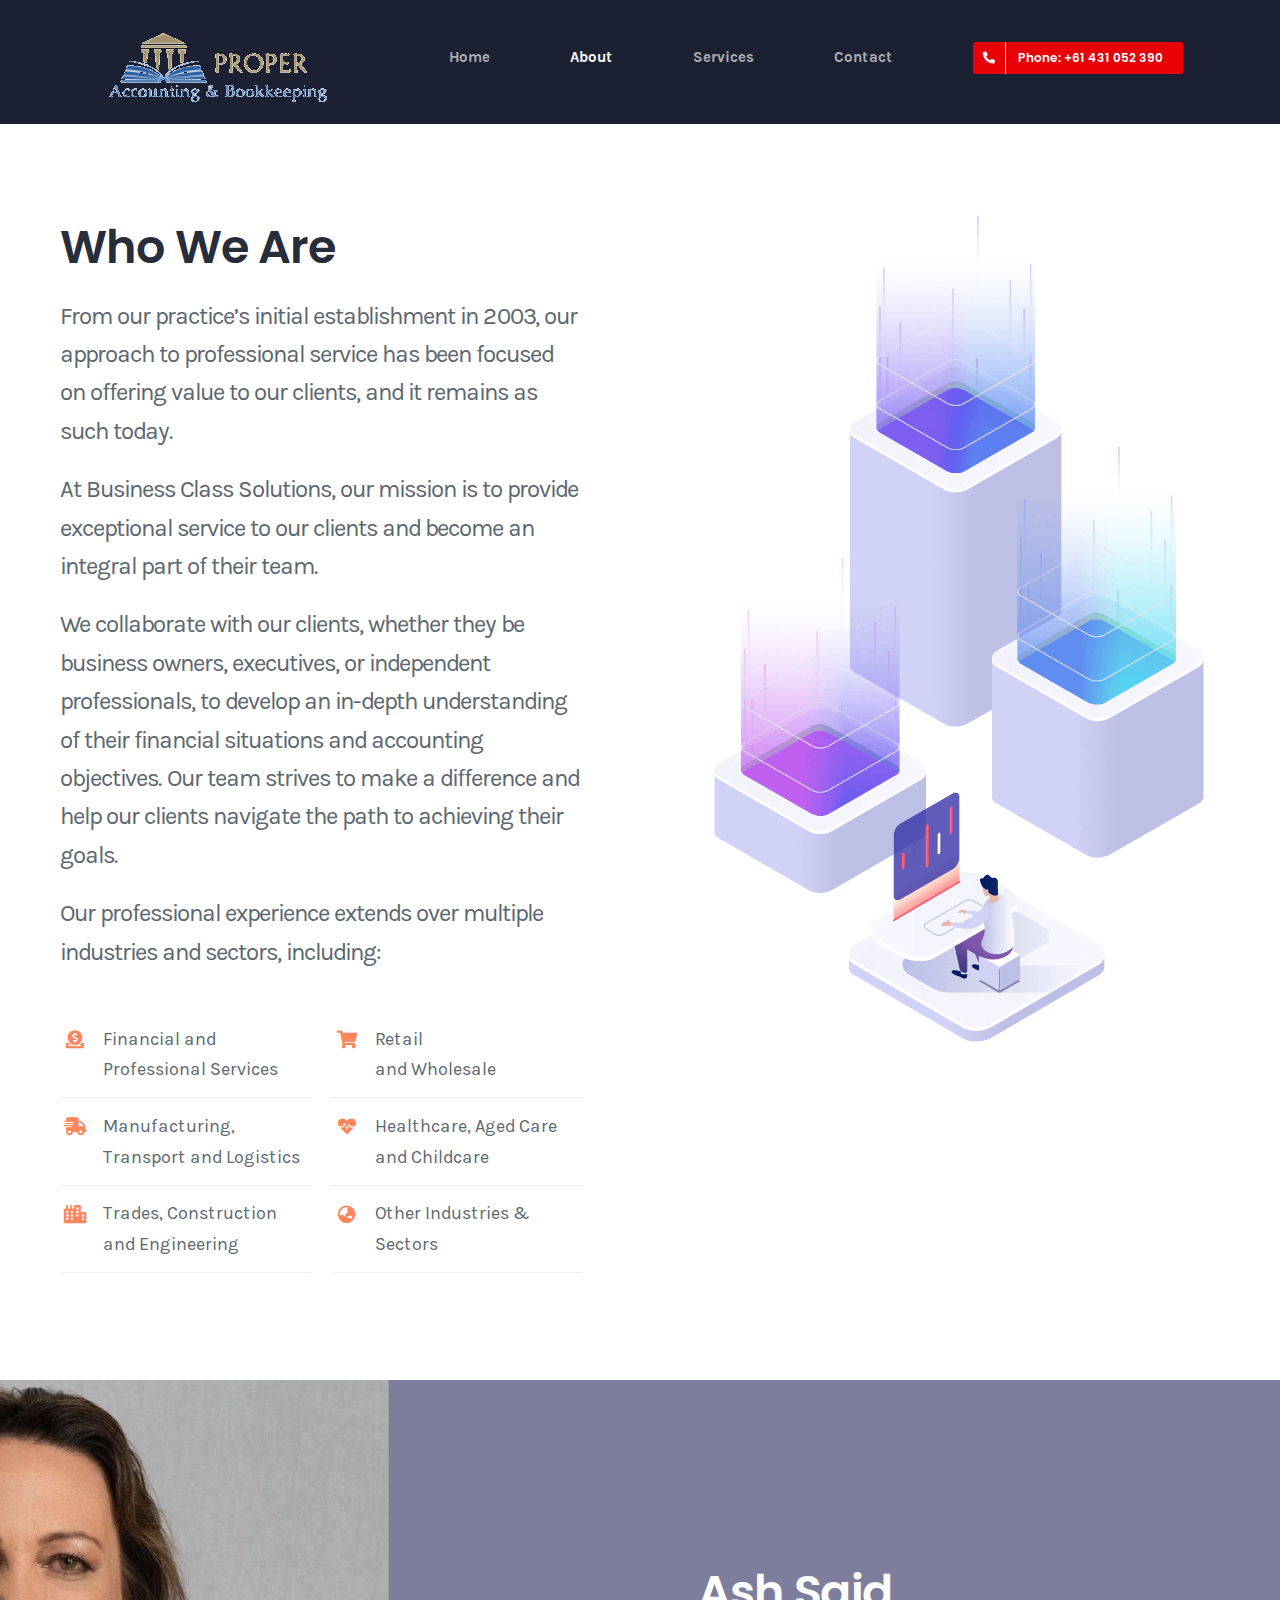
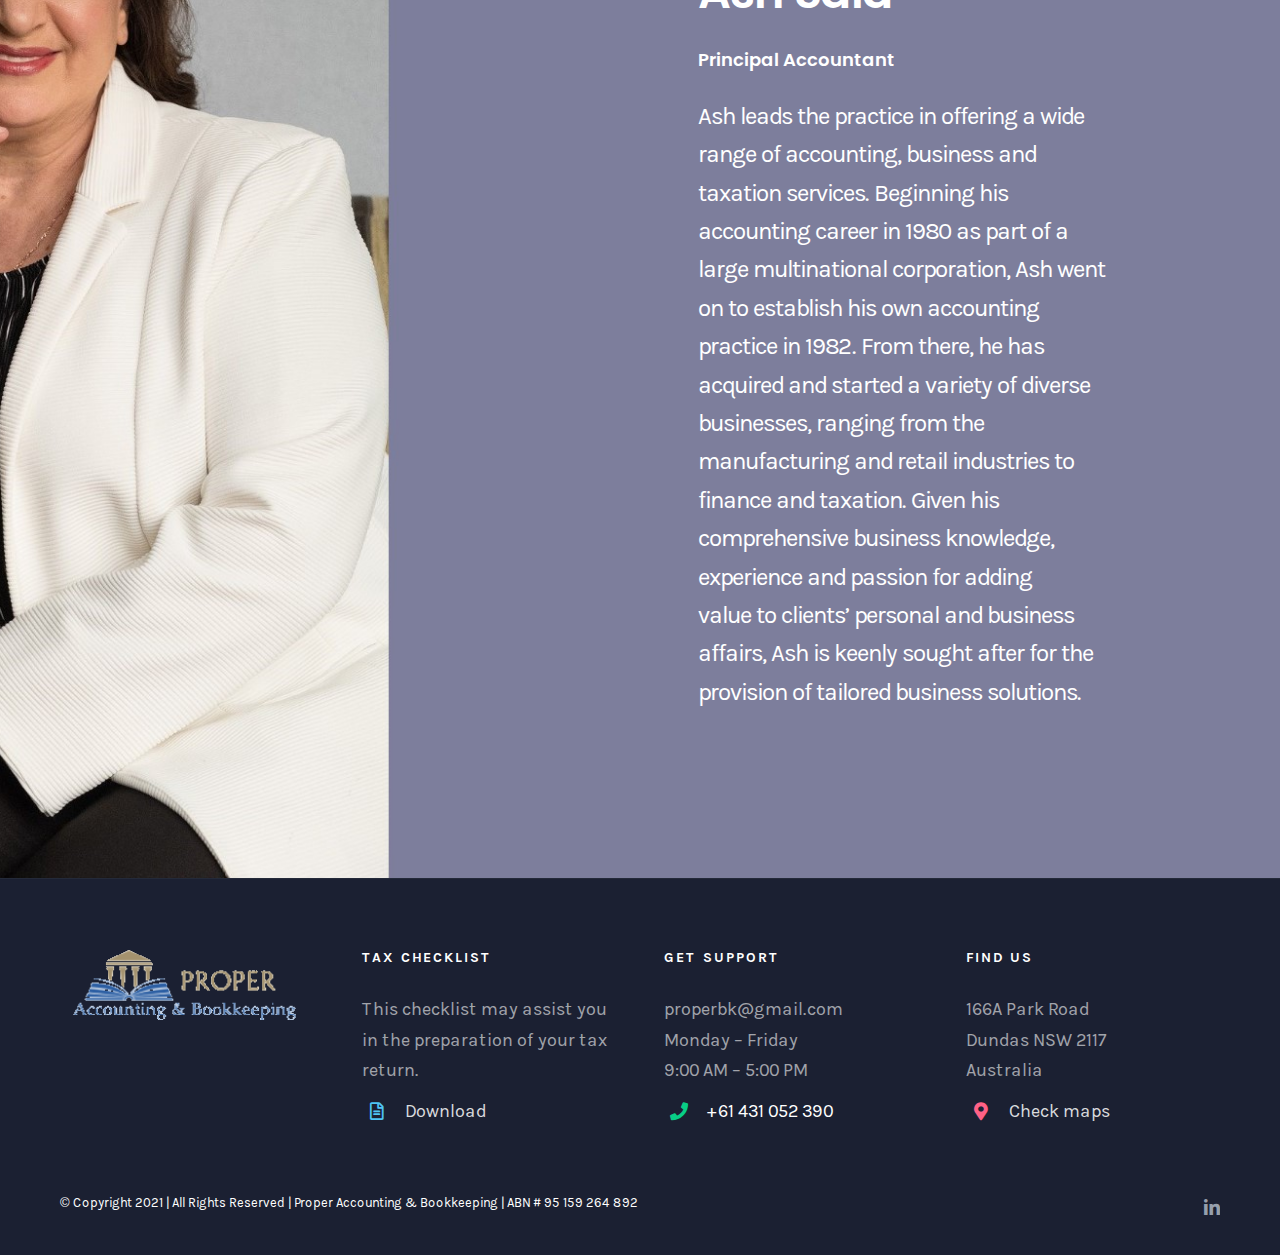
==== commit a64cc9d4: "about" ====
--- a/about.html
+++ b/about.html
@@ -2,16 +2,16 @@
 <html class="avada-html-layout-wide avada-html-header-position-top avada-is-100-percent-template ua-windows_nt ua-windows_nt-10 ua-windows_nt-10-0 ua-chrome ua-chrome-89 ua-chrome-89-0 ua-chrome-89-0-4389 ua-chrome-89-0-4389-90 ua-desktop ua-desktop-windows ua-webkit ua-webkit-537 ua-webkit-537-36 js no-applicationcache geolocation history postmessage websockets localstorage sessionstorage websqldatabase webworkers hashchange audio canvas canvastext video webgl cssgradients multiplebgs opacity rgba inlinesvg hsla supports svgclippaths smil no-touchevents fontface generatedcontent textshadow cssanimations backgroundsize borderimage borderradius boxshadow flexbox cssreflections csstransforms csstransforms3d csstransitions" lang="en-US" prefix="og: http://ogp.me/ns# fb: http://ogp.me/ns/fb#" data-useragent="Mozilla/5.0 (Windows NT 10.0; Win64; x64) AppleWebKit/537.36 (KHTML, like Gecko) Chrome/89.0.4389.90 Safari/537.36"><head><meta http-equiv="Content-Type" content="text/html; charset=UTF-8">
 <meta http-equiv="X-UA-Compatible" content="IE=edge">
 <meta name="viewport" content="width=device-width, initial-scale=1">
-<title>About – Business Class Solutions</title>
+<title>About – Proper Accounting & Bookkeeping</title>
 
 <link rel="shortcut icon" href="./img/favico.png" type="image/x-icon">
 		
 				
 <meta property="og:title" content="About">
 <meta property="og:type" content="article">
-<meta property="og:url" content="https://bcsaccounting.com.au/about/">
-<meta property="og:site_name" content="Business Class Solutions">
-<meta property="og:description" content="Who We Are From our practice’s initial establishment in 2003, our approach to professional service has been focused on offering value to our clients, and it remains as such today. At Business Class Solutions, our mission is to provide exceptional service to our clients">
+<meta property="og:url" content="https://properbk.com.au/about/">
+<meta property="og:site_name" content="Proper Accounting & Bookkeeping">
+<meta property="og:description" content="Who We Are From our practice’s initial establishment in 2006, our approach to professional service has been focused on offering value to our clients, and it remains as such today. At Proper Accounting & Bookkeeping, our mission is to provide exceptional service to our clients">
 <meta property="og:image" content="./img/logo-white.png">
 							
 
@@ -21,13 +21,7 @@
 </style>
 <link rel="stylesheet" id="avada-stylesheet-css" href="./css/style.min.css" type="text/css" media="all">
 <link rel="stylesheet" id="child-style-css" href="./css/style.css" type="text/css" media="all">
-<!--[if IE]>
-<link rel='stylesheet' id='avada-IE-css'  href='https://bcsaccounting.com.au/wp-content/themes/Avada/assets/css/ie.min.css?ver=6.2.3' type='text/css' media='all' />
-<style id='avada-IE-inline-css' type='text/css'>
-.avada-select-parent .select-arrow{background-color:#ffffff}
-.select-arrow{background-color:#ffffff}
-</style>
-<![endif]-->
+
 <link rel="stylesheet" id="fusion-dynamic-css-css" href="./css/1cb8613bcd1382f3f159c7a59d18921a.min.css" type="text/css" media="all">
 <script type="text/javascript" src="./js/jquery.js"></script>
 <script type="text/javascript" src="./js/jquery-migrate.min.js"></script>
@@ -118,7 +112,7 @@
 								<div class="fusion-logo" data-margin-top="32px" data-margin-bottom="21px" data-margin-left="36px" data-margin-right="36px">
 									<a class="fusion-logo-link" href="/">
 									<!-- standard logo -->
-										<img src="./img/logo-white.png" width="249" height="71" alt="Business Class Solutions Logo" data-retina_logo_url="" class="fusion-standard-logo">
+										<img src="./img/logo-white.png" width="249" height="71" alt="Proper Accounting & Bookkeeping" data-retina_logo_url="" class="fusion-standard-logo">
 									</a>
 								</div>		
 			
@@ -132,18 +126,18 @@
 											<a href="/about.html" class="fusion-bar-highlight"><span class="menu-text">About</span></a>
 										</li>
 										<li id="menu-item-939" class="menu-item menu-item-type-post_type menu-item-object-page menu-item-939" data-item-id="939">
-											<a href="https://bcsaccounting.com.au/services/" class="fusion-bar-highlight"><span class="menu-text">Services</span></a>
+											<a href="/services.html" class="fusion-bar-highlight"><span class="menu-text">Services</span></a>
 										</li>
 										<li id="menu-item-876" class="menu-item menu-item-type-post_type menu-item-object-page menu-item-876" data-item-id="876">
-											<a href="https://bcsaccounting.com.au/contact/" class="fusion-bar-highlight"><span class="menu-text">Contact</span></a>
+											<a href="/contacts.html" class="fusion-bar-highlight"><span class="menu-text">Contact</span></a>
 										</li>
 										<li id="menu-item-812" class="menu-item menu-item-type-custom menu-item-object-custom menu-item-812 fusion-menu-item-button" data-item-id="812">
-											<a href="tel:+61%202%208730%200246" class="fusion-bar-highlight"><span class="menu-text fusion-button button-default button-small"><span class="button-icon-divider-left"><i class="glyphicon fa-phone-alt fas"></i></span><span class="fusion-button-text-left">Phone: +61 2 8730 0246</span></span></a>
+											<a href="tel:+61%20431%20052%20390" class="fusion-bar-highlight"><span class="menu-text fusion-button button-default button-small"><span class="button-icon-divider-left"><i class="glyphicon fa-phone-alt fas"></i></span><span class="fusion-button-text-left">Phone: +61 431 052 390</span></span></a>
 										</li>
 									</ul>
 								</nav>
 								<div class="fusion-flyout-menu-icons fusion-flyout-mobile-menu-icons">
-									<a class="fusion-flyout-menu-toggle" aria-hidden="true" aria-label="Toggle Menu" href="https://bcsaccounting.com.au/about/#">
+									<a class="fusion-flyout-menu-toggle" aria-hidden="true" aria-label="Toggle Menu" href="https://properbk.com.au/about/#">
 										<div class="fusion-toggle-icon-line"></div>
 										<div class="fusion-toggle-icon-line"></div>
 										<div class="fusion-toggle-icon-line"></div>
@@ -162,9 +156,9 @@
 										<li id="mobile-menu-item-862" class="fusion-mobile-nav-item fusion-mobile-current-nav-item" data-item-id="862" style="">
 											<a href="/about.html" class="fusion-bar-highlight"><span class="menu-text">About</span></a>
 										</li>
-										<li id="mobile-menu-item-939" class="fusion-mobile-nav-item" data-item-id="939" style=""><a href="https://bcsaccounting.com.au/services/" class="fusion-bar-highlight"><span class="menu-text">Services</span></a></li>
-										<li id="mobile-menu-item-876" class="fusion-mobile-nav-item" data-item-id="876" style=""><a href="https://bcsaccounting.com.au/contact/" class="fusion-bar-highlight"><span class="menu-text">Contact</span></a></li>
-										<li id="mobile-menu-item-812" class="fusion-mobile-nav-item" data-item-id="812" style=""><a href="tel:+61%202%208730%200246" class="fusion-bar-highlight"><span class="menu-text"><span class="fusion-button-text-left">Phone: +61 2 8730 0246</span></span></a>
+										<li id="mobile-menu-item-939" class="fusion-mobile-nav-item" data-item-id="939" style=""><a href="https://properbk.com.au/services/" class="fusion-bar-highlight"><span class="menu-text">Services</span></a></li>
+										<li id="mobile-menu-item-876" class="fusion-mobile-nav-item" data-item-id="876" style=""><a href="https://properbk.com.au/contact/" class="fusion-bar-highlight"><span class="menu-text">Contact</span></a></li>
+										<li id="mobile-menu-item-812" class="fusion-mobile-nav-item" data-item-id="812" style=""><a href="tel:+61%20431%20052%20390" class="fusion-bar-highlight"><span class="menu-text"><span class="fusion-button-text-left">Phone: +61 431 052 390</span></span></a>
 										</li>
 									</ul>
 								</nav>
@@ -186,7 +180,7 @@
 					
 					<section id="content" class="full-width">
 						<div id="post-13" class="post-13 page type-page status-publish hentry">
-						<span class="entry-title rich-snippet-hidden">About</span><span class="vcard rich-snippet-hidden"><span class="fn"><a href="https://bcsaccounting.com.au/author/fahadh-2/" title="Posts by Fa Naz" rel="author">Fa Naz</a></span></span><span class="updated rich-snippet-hidden">2020-06-30T02:25:35+00:00</span>						<div class="post-content">
+											<div class="post-content">
 							<div class="fusion-fullwidth fullwidth-box fusion-builder-row-1 nonhundred-percent-fullwidth non-hundred-percent-height-scrolling" style="background-color: rgba(255,255,255,0);background-position: center center;background-repeat: no-repeat;padding-top:0px;padding-right:30px;padding-bottom:0px;padding-left:30px;"><div class="fusion-builder-row fusion-row "><div data-animationtype="fadeInRight" data-animationduration="0.8" data-animationoffset="100%" class="fusion-layout-column fusion_builder_column fusion_builder_column_1_2 fusion-builder-column-0 fusion-one-half fusion-column-first fusion-animated 1_2" style="margin-top: 25px; margin-bottom: 15px; width: calc(45%); margin-right: 10%; visibility: visible; animation-duration: 0.8s;"><div class="fusion-column-wrapper" style="padding: 0px; background-position: left top; background-repeat: no-repeat; background-size: cover; height: auto;" data-bg-url=""><style type="text/css"></style><div class="fusion-title title fusion-title-1 fusion-sep-none fusion-title-text fusion-title-size-two fusion-border-below-title" style="margin-top:20px;margin-bottom:20px;"><h2 class="title-heading-left fusion-responsive-typography-calculated" style="margin: 0px; --fontSize:46; line-height: 1.25;" data-fontsize="46" data-lineheight="57.5px">Who We Are</h2></div><div class="fusion-text"><p><span style="font-size: 24px; line-height: 1.6em; letter-spacing: -1px;">From our practice’s initial establishment in 2003, our approach to professional service has been focused on offering value to our clients, and it remains as such today.</span></p>
 			<p><span style="font-size: 24px; line-height: 1.6em; letter-spacing: -1px;">At Business Class Solutions, our mission is to provide exceptional service to our clients and become an integral part of their team.</span></p>
 			<p><span style="font-size: 24px; line-height: 1.6em; letter-spacing: -1px;">We collaborate with our clients, whether they be business owners, executives, or independent professionals, to develop an in-depth understanding of their financial situations and accounting objectives. Our team strives to make a difference and help our clients navigate the path to achieving their goals. </span></p>
@@ -220,7 +214,7 @@
 			</h2><h4 data-fontsize="18" data-lineheight="27px" class="fusion-responsive-typography-calculated" style="--fontSize:18; line-height: 1.5; --minFontSize:18;"><span style="color: #ffffff;">Principal Accountant</span></h4></div><div class="fusion-text"><p><span style="font-size: 24px; line-height: 1.6em; letter-spacing: -1px; color: #ffffff;">Ash leads the practice in offering a wide range of accounting, business and taxation services. Beginning his accounting career in 1980 as part of a large multinational corporation, Ash went<br>
 			on to establish his own accounting practice in 1982. From there, he has acquired and started a variety of diverse businesses, ranging from the manufacturing and retail industries to finance and taxation. Given his comprehensive business knowledge, experience and passion for adding<br>
 			value to clients’ personal and business affairs, Ash is keenly sought after for the provision of tailored business solutions.</span></p>
-			</div><div class="fusion-clearfix"></div></div></div></div></div><style type="text/css">.fusion-fullwidth.fusion-builder-row-2 a:not(.fusion-button):not(.fusion-builder-module-control):not(.fusion-social-network-icon):not(.fb-icon-element):not(.fusion-countdown-link):not(.fusion-rollover-link):not(.fusion-rollover-gallery):not(.fusion-button-bar):not(.add_to_cart_button):not(.show_details_button):not(.product_type_external):not(.fusion-quick-view):not(.fusion-rollover-title-link):not(.fusion-breadcrumb-link) , .fusion-fullwidth.fusion-builder-row-2 a:not(.fusion-button):not(.fusion-builder-module-control):not(.fusion-social-network-icon):not(.fb-icon-element):not(.fusion-countdown-link):not(.fusion-rollover-link):not(.fusion-rollover-gallery):not(.fusion-button-bar):not(.add_to_cart_button):not(.show_details_button):not(.product_type_external):not(.fusion-quick-view):not(.fusion-rollover-title-link):not(.fusion-breadcrumb-link):before, .fusion-fullwidth.fusion-builder-row-2 a:not(.fusion-button):not(.fusion-builder-module-control):not(.fusion-social-network-icon):not(.fb-icon-element):not(.fusion-countdown-link):not(.fusion-rollover-link):not(.fusion-rollover-gallery):not(.fusion-button-bar):not(.add_to_cart_button):not(.show_details_button):not(.product_type_external):not(.fusion-quick-view):not(.fusion-rollover-title-link):not(.fusion-breadcrumb-link):after {color: #4d39e9;}.fusion-fullwidth.fusion-builder-row-2 a:not(.fusion-button):not(.fusion-builder-module-control):not(.fusion-social-network-icon):not(.fb-icon-element):not(.fusion-countdown-link):not(.fusion-rollover-link):not(.fusion-rollover-gallery):not(.fusion-button-bar):not(.add_to_cart_button):not(.show_details_button):not(.product_type_external):not(.fusion-quick-view):not(.fusion-rollover-title-link):not(.fusion-breadcrumb-link):hover, .fusion-fullwidth.fusion-builder-row-2 a:not(.fusion-button):not(.fusion-builder-module-control):not(.fusion-social-network-icon):not(.fb-icon-element):not(.fusion-countdown-link):not(.fusion-rollover-link):not(.fusion-rollover-gallery):not(.fusion-button-bar):not(.add_to_cart_button):not(.show_details_button):not(.product_type_external):not(.fusion-quick-view):not(.fusion-rollover-title-link):not(.fusion-breadcrumb-link):hover:before, .fusion-fullwidth.fusion-builder-row-2 a:not(.fusion-button):not(.fusion-builder-module-control):not(.fusion-social-network-icon):not(.fb-icon-element):not(.fusion-countdown-link):not(.fusion-rollover-link):not(.fusion-rollover-gallery):not(.fusion-button-bar):not(.add_to_cart_button):not(.show_details_button):not(.product_type_external):not(.fusion-quick-view):not(.fusion-rollover-title-link):not(.fusion-breadcrumb-link):hover:after {color: #17abe2;}.fusion-fullwidth.fusion-builder-row-2 .pagination a.inactive:hover, .fusion-fullwidth.fusion-builder-row-2 .fusion-filters .fusion-filter.fusion-active a {border-color: #17abe2;}.fusion-fullwidth.fusion-builder-row-2 .pagination .current {border-color: #17abe2; background-color: #17abe2;}.fusion-fullwidth.fusion-builder-row-2 .fusion-filters .fusion-filter.fusion-active a, .fusion-fullwidth.fusion-builder-row-2 .fusion-date-and-formats .fusion-format-box, .fusion-fullwidth.fusion-builder-row-2 .fusion-popover, .fusion-fullwidth.fusion-builder-row-2 .tooltip-shortcode {color: #17abe2;}#main .fusion-fullwidth.fusion-builder-row-2 .post .blog-shortcode-post-title a:hover {color: #17abe2;}</style><div class="fusion-bg-parallax" data-bg-align="center top" data-direction="down" data-mute="false" data-opacity="100" data-velocity="-0.3" data-mobile-enabled="false" data-break_parents="0" data-bg-image="https://bcsaccounting.com.au/wp-content/uploads/2019/01/register-cta-bg.png" data-bg-repeat="false" data-bg-color="#1b2032" data-bg-height="" data-bg-width="" style="display: none;" data-parallax-index="0"></div>
+			</div><div class="fusion-clearfix"></div></div></div></div></div><style type="text/css">.fusion-fullwidth.fusion-builder-row-2 a:not(.fusion-button):not(.fusion-builder-module-control):not(.fusion-social-network-icon):not(.fb-icon-element):not(.fusion-countdown-link):not(.fusion-rollover-link):not(.fusion-rollover-gallery):not(.fusion-button-bar):not(.add_to_cart_button):not(.show_details_button):not(.product_type_external):not(.fusion-quick-view):not(.fusion-rollover-title-link):not(.fusion-breadcrumb-link) , .fusion-fullwidth.fusion-builder-row-2 a:not(.fusion-button):not(.fusion-builder-module-control):not(.fusion-social-network-icon):not(.fb-icon-element):not(.fusion-countdown-link):not(.fusion-rollover-link):not(.fusion-rollover-gallery):not(.fusion-button-bar):not(.add_to_cart_button):not(.show_details_button):not(.product_type_external):not(.fusion-quick-view):not(.fusion-rollover-title-link):not(.fusion-breadcrumb-link):before, .fusion-fullwidth.fusion-builder-row-2 a:not(.fusion-button):not(.fusion-builder-module-control):not(.fusion-social-network-icon):not(.fb-icon-element):not(.fusion-countdown-link):not(.fusion-rollover-link):not(.fusion-rollover-gallery):not(.fusion-button-bar):not(.add_to_cart_button):not(.show_details_button):not(.product_type_external):not(.fusion-quick-view):not(.fusion-rollover-title-link):not(.fusion-breadcrumb-link):after {color: #4d39e9;}.fusion-fullwidth.fusion-builder-row-2 a:not(.fusion-button):not(.fusion-builder-module-control):not(.fusion-social-network-icon):not(.fb-icon-element):not(.fusion-countdown-link):not(.fusion-rollover-link):not(.fusion-rollover-gallery):not(.fusion-button-bar):not(.add_to_cart_button):not(.show_details_button):not(.product_type_external):not(.fusion-quick-view):not(.fusion-rollover-title-link):not(.fusion-breadcrumb-link):hover, .fusion-fullwidth.fusion-builder-row-2 a:not(.fusion-button):not(.fusion-builder-module-control):not(.fusion-social-network-icon):not(.fb-icon-element):not(.fusion-countdown-link):not(.fusion-rollover-link):not(.fusion-rollover-gallery):not(.fusion-button-bar):not(.add_to_cart_button):not(.show_details_button):not(.product_type_external):not(.fusion-quick-view):not(.fusion-rollover-title-link):not(.fusion-breadcrumb-link):hover:before, .fusion-fullwidth.fusion-builder-row-2 a:not(.fusion-button):not(.fusion-builder-module-control):not(.fusion-social-network-icon):not(.fb-icon-element):not(.fusion-countdown-link):not(.fusion-rollover-link):not(.fusion-rollover-gallery):not(.fusion-button-bar):not(.add_to_cart_button):not(.show_details_button):not(.product_type_external):not(.fusion-quick-view):not(.fusion-rollover-title-link):not(.fusion-breadcrumb-link):hover:after {color: #17abe2;}.fusion-fullwidth.fusion-builder-row-2 .pagination a.inactive:hover, .fusion-fullwidth.fusion-builder-row-2 .fusion-filters .fusion-filter.fusion-active a {border-color: #17abe2;}.fusion-fullwidth.fusion-builder-row-2 .pagination .current {border-color: #17abe2; background-color: #17abe2;}.fusion-fullwidth.fusion-builder-row-2 .fusion-filters .fusion-filter.fusion-active a, .fusion-fullwidth.fusion-builder-row-2 .fusion-date-and-formats .fusion-format-box, .fusion-fullwidth.fusion-builder-row-2 .fusion-popover, .fusion-fullwidth.fusion-builder-row-2 .tooltip-shortcode {color: #17abe2;}#main .fusion-fullwidth.fusion-builder-row-2 .post .blog-shortcode-post-title a:hover {color: #17abe2;}</style><div class="fusion-bg-parallax" data-bg-align="center top" data-direction="down" data-mute="false" data-opacity="100" data-velocity="-0.3" data-mobile-enabled="false" data-break_parents="0" data-bg-image="/img/register-cta-bg.png" data-bg-repeat="false" data-bg-color="#1b2032" data-bg-height="" data-bg-width="" style="display: none;" data-parallax-index="0"></div>
 			
 					</section>
 					
@@ -231,114 +225,57 @@
 				
 				
 								
-					
 			<div class="fusion-footer">
 					
 				<footer class="fusion-footer-widget-area fusion-widget-area">
 					<div class="fusion-row">
 						<div class="fusion-columns fusion-columns-4 fusion-widget-area">
 							
-							<div class="fusion-column col-lg-3 col-md-3 col-sm-3">
-								<section id="media_image-2" class="fusion-footer-widget-column widget widget_media_image" style="border-style: solid;border-color:transparent;border-width:0px;">
-									<a href="https://bcsaccounting.com.au/">
-										<img width="249" height="71" src="./img/logo-white.png" class="image wp-image-821  attachment-full size-full" alt="" style="max-width: 100%; height: auto;" sizes="(max-width: 249px) 100vw, 249px">
-									</a>
-									<div style="clear:both;"></div>
-								</section>																					
-							</div>
-
-							<div class="fusion-column col-lg-3 col-md-3 col-sm-3">
-								<section id="text-6" class="fusion-footer-widget-column widget widget_text" style="border-style: solid;border-color:transparent;border-width:0px;">
-									<h4 class="widget-title fusion-responsive-typography-calculated" data-fontsize="14" data-lineheight="17.5px" style="--fontSize:14; line-height: 1.25; --minFontSize:14;">TAX CHECKLIST</h4>			
-									<div class="textwidget">This checklist may assist you in the preparation of your tax return.
-										<ul class="fusion-checklist fusion-checklist-3" style="font-size:18px;line-height:30.6px;">
-											<li class="fusion-li-item">
-												<span style="height:30.6px;width:30.6px;margin-right:12.6px;" class="icon-wrapper circle-no">
-													<i class="fusion-li-icon fa-file-alt far" style="color:#4fc4f4;"></i>
-												</span>
-												<div class="fusion-li-item-content" style="margin-left:43.2px;">
-													<span style="color: #ffffff;">
-														<a href="/BCS-Income-Tax-Return-Checklist-Individuals-2020.pdf" target="_blank" rel="noopener noreferrer">Download</a>
-													</span>
-												</div>
-											</li>
-										</ul>
-									</div>
-									<div style="clear:both;"></div>
-								</section>																					
-							</div>
-							
-							<div class="fusion-column col-lg-3 col-md-3 col-sm-3">
-								<section id="text-2" class="fusion-footer-widget-column widget widget_text" style="border-style: solid;border-color:transparent;border-width:0px;">
-									<h4 class="widget-title fusion-responsive-typography-calculated" data-fontsize="14" data-lineheight="17.5px" style="--fontSize:14; line-height: 1.25; --minFontSize:14;">Get Support</h4>
-									<div class="textwidget">
-										<ul>info@alex.com.au</ul>
-										<ul>Monday – Friday</ul>
-										<ul>9:00 AM – 5:00 PM</ul>
-										<ul class="fusion-checklist fusion-checklist-4" style="font-size:18px;line-height:30.6px;">
-											<li class="fusion-li-item">
-												<span style="height:30.6px;width:30.6px;margin-right:12.6px;" class="icon-wrapper circle-no">
-													<i class="fusion-li-icon fa-phone fas" style="color:#08ce86;"></i>
-												</span>
-												<div class="fusion-li-item-content" style="margin-left:43.2px;">
-													<span style="color: #ffffff;">+61 2 8730 0246</span>
-												</div>
-											</li>
-										</ul>
-									</div>
-									<div style="clear:both;"></div>
-								</section>																					
-							</div>
-							
-							<div class="fusion-column fusion-column-last col-lg-3 col-md-3 col-sm-3">
-								<section id="text-5" class="fusion-footer-widget-column widget widget_text" style="border-style: solid;border-color:transparent;border-width:0px;">
-									<h4 class="widget-title fusion-responsive-typography-calculated" data-fontsize="14" data-lineheight="17.5px" style="--fontSize:14; line-height: 1.25; --minFontSize:14;">Find Us</h4>			
-									<div class="textwidget">Suite 2A Centennial House <br>10 Ingleburn Road,<br>Ingleburn NSW 2565
-										<ul class="fusion-checklist fusion-checklist-5" style="font-size:18px;line-height:30.6px;">
-											<li class="fusion-li-item">
-												<span style="height:30.6px;width:30.6px;margin-right:12.6px;" class="icon-wrapper circle-no">
-													<i class="fusion-li-icon fa-map-marker-alt fas" style="color:#ff6186;"></i>
-												</span>
-												<div class="fusion-li-item-content" style="margin-left:43.2px;">
-													<span style="color: #ffffff;">
-														<a href="https://goo.gl/maps/S5QWdSh1K9E6sVDz9" target="_blank&quot;" rel="noopener noreferrer">Check maps</a>
-													</span>
-												</div>
-											</li>
-										</ul>
-									</div>
-									<div style="clear:both;"></div>
-								</section>																					
-							</div>
-																											
+																												<div class="fusion-column col-lg-3 col-md-3 col-sm-3">
+										<section id="media_image-2" class="fusion-footer-widget-column widget widget_media_image" style="border-style: solid;border-color:transparent;border-width:0px;"><a href="https://properbk.com.au/"><img width="249" height="71" src="./img/logo-white.png" class="image wp-image-821  attachment-full size-full" alt="" style="max-width: 100%; height: auto;" srcset="./img/logo-white.png 200w, ./img/logo-white.png 249w" sizes="(max-width: 249px) 100vw, 249px"></a><div style="clear:both;"></div></section>																					</div>
+																													<div class="fusion-column col-lg-3 col-md-3 col-sm-3">
+										<section id="text-6" class="fusion-footer-widget-column widget widget_text" style="border-style: solid;border-color:transparent;border-width:0px;"><h4 class="widget-title fusion-responsive-typography-calculated" data-fontsize="14" data-lineheight="17.5px" style="--fontSize:14; line-height: 1.25; --minFontSize:14;">TAX CHECKLIST</h4>			<div class="textwidget">This checklist may assist you
+			in the preparation of your tax
+			return.
+			<ul class="fusion-checklist fusion-checklist-9" style="font-size:18px;line-height:30.6px;"><li class="fusion-li-item"><span style="height:30.6px;width:30.6px;margin-right:12.6px;" class="icon-wrapper circle-no"><i class="fusion-li-icon fa-file-alt far" style="color:#4fc4f4;"></i></span><div class="fusion-li-item-content" style="margin-left:43.2px;"><span style="color: #ffffff;"><a href="https://bcsaccounting.com.au/wp-content/uploads/2020/06/BCS-Income-Tax-Return-Checklist-Individuals-2020.pdf" target="_blank" rel="noopener noreferrer">Download</a></span></div></li></ul></div>
+					<div style="clear:both;"></div></section>																					</div>
+																													<div class="fusion-column col-lg-3 col-md-3 col-sm-3">
+										<section id="text-2" class="fusion-footer-widget-column widget widget_text" style="border-style: solid;border-color:transparent;border-width:0px;"><h4 class="widget-title fusion-responsive-typography-calculated" data-fontsize="14" data-lineheight="17.5px" style="--fontSize:14; line-height: 1.25; --minFontSize:14;">Get Support</h4>			<div class="textwidget"><ul>properbk@gmail.com</ul>
+			<ul>Monday – Friday</ul>
+			<ul>9:00 AM – 5:00 PM</ul>
+			<ul class="fusion-checklist fusion-checklist-10" style="font-size:18px;line-height:30.6px;"><li class="fusion-li-item"><span style="height:30.6px;width:30.6px;margin-right:12.6px;" class="icon-wrapper circle-no"><i class="fusion-li-icon fa-phone fas" style="color:#08ce86;"></i></span><div class="fusion-li-item-content" style="margin-left:43.2px;"><span style="color: #ffffff;">+61 431 052 390</span></div></li></ul></div>
+					<div style="clear:both;"></div></section>																					</div>
+																													<div class="fusion-column fusion-column-last col-lg-3 col-md-3 col-sm-3">
+										<section id="text-5" class="fusion-footer-widget-column widget widget_text" style="border-style: solid;border-color:transparent;border-width:0px;"><h4 class="widget-title fusion-responsive-typography-calculated" data-fontsize="14" data-lineheight="17.5px" style="--fontSize:14; line-height: 1.25; --minFontSize:14;">Find Us</h4>			<div class="textwidget">166A Park Road <br>
+			
+			Dundas NSW 2117 <br>
+			
+			Australia
+			<ul class="fusion-checklist fusion-checklist-11" style="font-size:18px;line-height:30.6px;"><li class="fusion-li-item"><span style="height:30.6px;width:30.6px;margin-right:12.6px;" class="icon-wrapper circle-no"><i class="fusion-li-icon fa-map-marker-alt fas" style="color:#ff6186;"></i></span><div class="fusion-li-item-content" style="margin-left:43.2px;"><span style="color: #ffffff;"><a href="https://goo.gl/maps/rKrKoe74PTwMzCeY9" target="_blank&quot;" rel="noopener noreferrer">Check maps</a></span></div></li></ul></div>
+					<div style="clear:both;"></div></section>																					</div>
+																														
 							<div class="fusion-clearfix"></div>
 						</div> <!-- fusion-columns -->
 					</div> <!-- fusion-row -->
 				</footer> <!-- fusion-footer-widget-area -->
-
-	
+			
+				
 				<footer id="footer" class="fusion-footer-copyright-area">
 					<div class="fusion-row">
 						<div class="fusion-copyright-content">
+			
 							<div class="fusion-copyright-notice">
-								<div>
-									© Copyright 2020   |   All Rights Reserved   |   Business Class Solutions   |   ABN # 36 773 780 254	
-								</div>
-							</div>
-							<div class="fusion-social-links-footer">
-								<div class="fusion-social-networks">
-									<div class="fusion-social-networks-wrapper">
-										<a class="fusion-social-network-icon fusion-tooltip fusion-linkedin fusion-icon-linkedin" style="" href="/" target="_blank" rel="noopener noreferrer" data-placement="top" data-title="linkedin" data-toggle="tooltip" title="" data-original-title="linkedin">
-											<span class="screen-reader-text">linkedin</span>
-										</a>
-									</div>
-								</div>
-							</div>
-
+					<div>
+					© Copyright 2021   |   All Rights Reserved   |   Proper Accounting & Bookkeeping   |   ABN # 95 159 264 892	</div>
+			</div>
+			<div class="fusion-social-links-footer">
+				<div class="fusion-social-networks"><div class="fusion-social-networks-wrapper"><a class="fusion-social-network-icon fusion-tooltip fusion-linkedin fusion-icon-linkedin" style="" href="https://www.linkedin.com" target="_blank" rel="noopener noreferrer" data-placement="top" data-title="linkedin" data-toggle="tooltip" title="" data-original-title="linkedin"><span class="screen-reader-text">linkedin</span></a></div></div></div>
+			
 						</div> <!-- fusion-fusion-copyright-content -->
 					</div> <!-- fusion-row -->
 				</footer> <!-- #footer -->
-			</div> <!-- fusion-footer -->
+					</div> <!-- fusion-footer -->					
+
 
 		
 			<div class="fusion-sliding-bar-wrapper"></div>
@@ -356,7 +293,7 @@
 		<link rel="stylesheet" id="wp-block-library-theme-css" href="./css/theme.min.css" type="text/css" media="all">
 		<script type="text/javascript">
 		/* <![CDATA[ */
-		var wpcf7 = {"apiSettings":{"root":"https:\/\/bcsaccounting.com.au\/wp-json\/contact-form-7\/v1","namespace":"contact-form-7\/v1"},"cached":"1"};
+		var wpcf7 = {"apiSettings":{"root":"https:\/\/properbk.com.au\/wp-json\/contact-form-7\/v1","namespace":"contact-form-7\/v1"},"cached":"1"};
 		/* ]]> */
 		</script>
 		<script type="text/javascript" src="./js/scripts.js"></script>
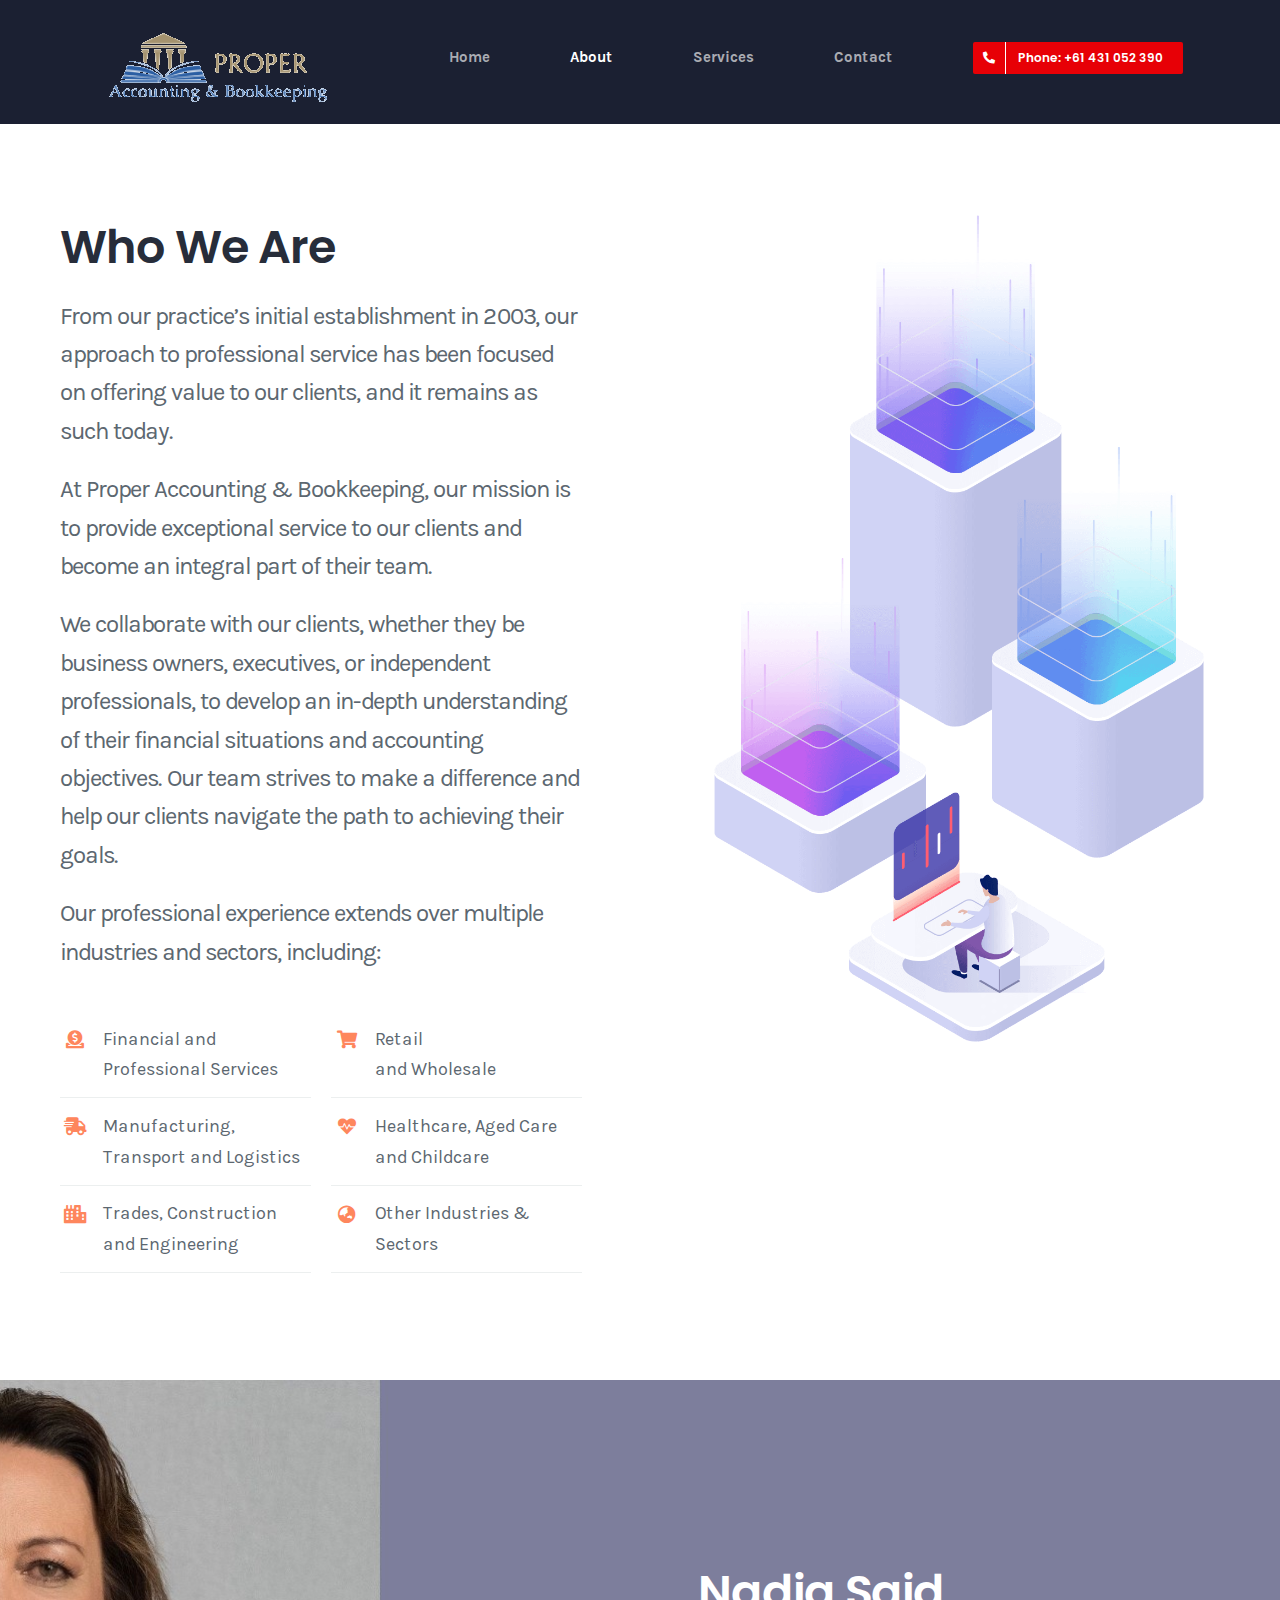
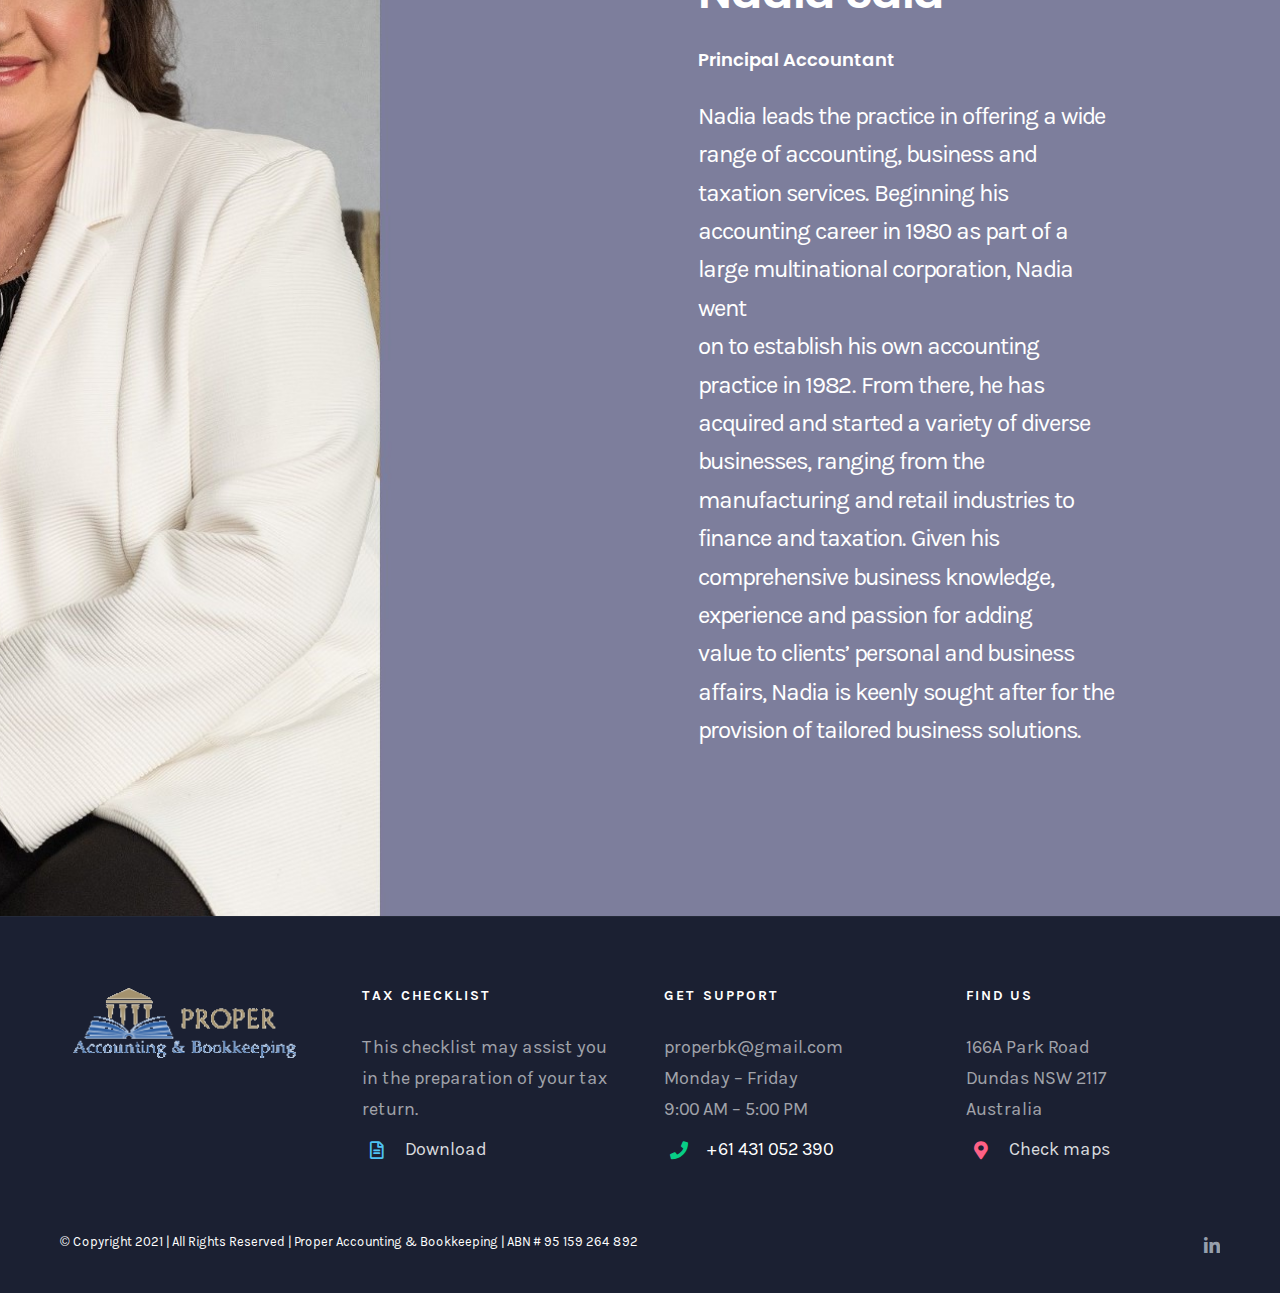
==== commit 58d19ccc: "Update about.html" ====
--- a/about.html
+++ b/about.html
@@ -156,8 +156,8 @@
 										<li id="mobile-menu-item-862" class="fusion-mobile-nav-item fusion-mobile-current-nav-item" data-item-id="862" style="">
 											<a href="/about.html" class="fusion-bar-highlight"><span class="menu-text">About</span></a>
 										</li>
-										<li id="mobile-menu-item-939" class="fusion-mobile-nav-item" data-item-id="939" style=""><a href="https://properbk.com.au/services/" class="fusion-bar-highlight"><span class="menu-text">Services</span></a></li>
-										<li id="mobile-menu-item-876" class="fusion-mobile-nav-item" data-item-id="876" style=""><a href="https://properbk.com.au/contact/" class="fusion-bar-highlight"><span class="menu-text">Contact</span></a></li>
+										<li id="mobile-menu-item-939" class="fusion-mobile-nav-item" data-item-id="939" style=""><a href="https://properbk.com.au/services.html" class="fusion-bar-highlight"><span class="menu-text">Services</span></a></li>
+										<li id="mobile-menu-item-876" class="fusion-mobile-nav-item" data-item-id="876" style=""><a href="https://properbk.com.au/contacts.html" class="fusion-bar-highlight"><span class="menu-text">Contact</span></a></li>
 										<li id="mobile-menu-item-812" class="fusion-mobile-nav-item" data-item-id="812" style=""><a href="tel:+61%20431%20052%20390" class="fusion-bar-highlight"><span class="menu-text"><span class="fusion-button-text-left">Phone: +61 431 052 390</span></span></a>
 										</li>
 									</ul>
@@ -182,7 +182,7 @@
 						<div id="post-13" class="post-13 page type-page status-publish hentry">
 											<div class="post-content">
 							<div class="fusion-fullwidth fullwidth-box fusion-builder-row-1 nonhundred-percent-fullwidth non-hundred-percent-height-scrolling" style="background-color: rgba(255,255,255,0);background-position: center center;background-repeat: no-repeat;padding-top:0px;padding-right:30px;padding-bottom:0px;padding-left:30px;"><div class="fusion-builder-row fusion-row "><div data-animationtype="fadeInRight" data-animationduration="0.8" data-animationoffset="100%" class="fusion-layout-column fusion_builder_column fusion_builder_column_1_2 fusion-builder-column-0 fusion-one-half fusion-column-first fusion-animated 1_2" style="margin-top: 25px; margin-bottom: 15px; width: calc(45%); margin-right: 10%; visibility: visible; animation-duration: 0.8s;"><div class="fusion-column-wrapper" style="padding: 0px; background-position: left top; background-repeat: no-repeat; background-size: cover; height: auto;" data-bg-url=""><style type="text/css"></style><div class="fusion-title title fusion-title-1 fusion-sep-none fusion-title-text fusion-title-size-two fusion-border-below-title" style="margin-top:20px;margin-bottom:20px;"><h2 class="title-heading-left fusion-responsive-typography-calculated" style="margin: 0px; --fontSize:46; line-height: 1.25;" data-fontsize="46" data-lineheight="57.5px">Who We Are</h2></div><div class="fusion-text"><p><span style="font-size: 24px; line-height: 1.6em; letter-spacing: -1px;">From our practice’s initial establishment in 2003, our approach to professional service has been focused on offering value to our clients, and it remains as such today.</span></p>
-			<p><span style="font-size: 24px; line-height: 1.6em; letter-spacing: -1px;">At Business Class Solutions, our mission is to provide exceptional service to our clients and become an integral part of their team.</span></p>
+			<p><span style="font-size: 24px; line-height: 1.6em; letter-spacing: -1px;">At Proper Accounting & Bookkeeping, our mission is to provide exceptional service to our clients and become an integral part of their team.</span></p>
 			<p><span style="font-size: 24px; line-height: 1.6em; letter-spacing: -1px;">We collaborate with our clients, whether they be business owners, executives, or independent professionals, to develop an in-depth understanding of their financial situations and accounting objectives. Our team strives to make a difference and help our clients navigate the path to achieving their goals. </span></p>
 			<p><span style="font-size: 24px; line-height: 1.6em; letter-spacing: -1px;">Our professional experience extends over multiple industries and sectors, including:</span></p>
 			</div><div class="fusion-builder-row fusion-builder-row-inner fusion-row "><div class="fusion-layout-column fusion_builder_column fusion_builder_column_1_2 fusion-builder-nested-column-1 fusion-one-half fusion-column-first 1_2" style="margin-top: 10px;margin-bottom: 10px;width:50%;width:calc(50% - ( ( 4% ) * 0.5 ) );margin-right:4%;">
@@ -210,10 +210,10 @@
 			</div></li></ul>
 			
 								</div>
-							</div></div><div class="fusion-sep-clear"></div><div class="fusion-separator fusion-full-width-sep sep-none" style="margin-left: auto;margin-right: auto;margin-top:;margin-bottom:80px;"></div><div class="fusion-clearfix"></div></div></div><div data-animationtype="fadeInLeft" data-animationduration="0.8" data-animationoffset="100%" class="fusion-layout-column fusion_builder_column fusion_builder_column_1_2 fusion-builder-column-1 fusion-one-half fusion-column-last fusion-animated 1_2" style="margin-top: 25px; margin-bottom: 25px; width: calc(45%); visibility: visible; animation-duration: 0.8s;"><div class="fusion-column-wrapper" style="padding: 0px; background-position: left top; background-repeat: no-repeat; background-size: cover; height: auto;" data-bg-url=""><div class="imageframe-align-center"><span class="fusion-imageframe imageframe-none imageframe-1 hover-type-none"><img src="./img/about-us-technologies.png" width="948" height="1560" alt="" title="about-us-technologies" class="img-responsive wp-image-663"></span></div><div class="fusion-clearfix"></div></div></div></div></div><style type="text/css">.fusion-fullwidth.fusion-builder-row-1 a:not(.fusion-button):not(.fusion-builder-module-control):not(.fusion-social-network-icon):not(.fb-icon-element):not(.fusion-countdown-link):not(.fusion-rollover-link):not(.fusion-rollover-gallery):not(.fusion-button-bar):not(.add_to_cart_button):not(.show_details_button):not(.product_type_external):not(.fusion-quick-view):not(.fusion-rollover-title-link):not(.fusion-breadcrumb-link) , .fusion-fullwidth.fusion-builder-row-1 a:not(.fusion-button):not(.fusion-builder-module-control):not(.fusion-social-network-icon):not(.fb-icon-element):not(.fusion-countdown-link):not(.fusion-rollover-link):not(.fusion-rollover-gallery):not(.fusion-button-bar):not(.add_to_cart_button):not(.show_details_button):not(.product_type_external):not(.fusion-quick-view):not(.fusion-rollover-title-link):not(.fusion-breadcrumb-link):before, .fusion-fullwidth.fusion-builder-row-1 a:not(.fusion-button):not(.fusion-builder-module-control):not(.fusion-social-network-icon):not(.fb-icon-element):not(.fusion-countdown-link):not(.fusion-rollover-link):not(.fusion-rollover-gallery):not(.fusion-button-bar):not(.add_to_cart_button):not(.show_details_button):not(.product_type_external):not(.fusion-quick-view):not(.fusion-rollover-title-link):not(.fusion-breadcrumb-link):after {color: #4d39e9;}.fusion-fullwidth.fusion-builder-row-1 a:not(.fusion-button):not(.fusion-builder-module-control):not(.fusion-social-network-icon):not(.fb-icon-element):not(.fusion-countdown-link):not(.fusion-rollover-link):not(.fusion-rollover-gallery):not(.fusion-button-bar):not(.add_to_cart_button):not(.show_details_button):not(.product_type_external):not(.fusion-quick-view):not(.fusion-rollover-title-link):not(.fusion-breadcrumb-link):hover, .fusion-fullwidth.fusion-builder-row-1 a:not(.fusion-button):not(.fusion-builder-module-control):not(.fusion-social-network-icon):not(.fb-icon-element):not(.fusion-countdown-link):not(.fusion-rollover-link):not(.fusion-rollover-gallery):not(.fusion-button-bar):not(.add_to_cart_button):not(.show_details_button):not(.product_type_external):not(.fusion-quick-view):not(.fusion-rollover-title-link):not(.fusion-breadcrumb-link):hover:before, .fusion-fullwidth.fusion-builder-row-1 a:not(.fusion-button):not(.fusion-builder-module-control):not(.fusion-social-network-icon):not(.fb-icon-element):not(.fusion-countdown-link):not(.fusion-rollover-link):not(.fusion-rollover-gallery):not(.fusion-button-bar):not(.add_to_cart_button):not(.show_details_button):not(.product_type_external):not(.fusion-quick-view):not(.fusion-rollover-title-link):not(.fusion-breadcrumb-link):hover:after {color: #17abe2;}.fusion-fullwidth.fusion-builder-row-1 .pagination a.inactive:hover, .fusion-fullwidth.fusion-builder-row-1 .fusion-filters .fusion-filter.fusion-active a {border-color: #17abe2;}.fusion-fullwidth.fusion-builder-row-1 .pagination .current {border-color: #17abe2; background-color: #17abe2;}.fusion-fullwidth.fusion-builder-row-1 .fusion-filters .fusion-filter.fusion-active a, .fusion-fullwidth.fusion-builder-row-1 .fusion-date-and-formats .fusion-format-box, .fusion-fullwidth.fusion-builder-row-1 .fusion-popover, .fusion-fullwidth.fusion-builder-row-1 .tooltip-shortcode {color: #17abe2;}#main .fusion-fullwidth.fusion-builder-row-1 .post .blog-shortcode-post-title a:hover {color: #17abe2;}</style><div class="fusion-fullwidth fullwidth-box fusion-builder-row-2 fusion-parallax-none nonhundred-percent-fullwidth non-hundred-percent-height-scrolling" style="background-color: #1b2032;background-image: url(&quot;./img/ash-said-about.jpg&quot;);background-position: center center;background-repeat: no-repeat;padding-top:11%;padding-right:30px;padding-bottom:12%;padding-left:30px;-webkit-background-size:cover;-moz-background-size:cover;-o-background-size:cover;background-size:cover;"><div class="fusion-builder-row fusion-row "><div class="fusion-layout-column fusion_builder_column fusion_builder_column_1_2 fusion-builder-column-2 fusion-one-half fusion-column-first fusion-no-small-visibility fusion-no-medium-visibility 1_2" style="margin-top:25px;margin-bottom:25px;width:50%;width:calc(50% - ( ( 10% ) * 0.5 ) );margin-right: 10%;"><div class="fusion-column-wrapper" style="padding: 0px 0px 0px 0px;background-position:left top;background-repeat:no-repeat;-webkit-background-size:cover;-moz-background-size:cover;-o-background-size:cover;background-size:cover;" data-bg-url=""><div class="fusion-clearfix"></div></div></div><div data-animationtype="fadeInLeft" data-animationduration="0.8" data-animationoffset="100%" class="fusion-layout-column fusion_builder_column fusion_builder_column_2_5 fusion-builder-column-3 fusion-two-fifth fusion-column-last fusion-animated 2_5" style="margin-top: 30px; margin-bottom: 0px; width: calc(36%); visibility: visible; animation-duration: 0.8s;"><div class="fusion-column-wrapper" style="padding: 0px; background-position: left top; background-repeat: no-repeat; background-size: cover; height: auto;" data-bg-url=""><style type="text/css"></style><div class="fusion-title title fusion-title-2 fusion-sep-none fusion-title-text fusion-title-size-two fusion-border-below-title" style="margin-top:20px;margin-bottom:20px;"><h2 class="title-heading-left fusion-responsive-typography-calculated" style="margin: 0px; color: rgb(255, 255, 255); --fontSize:46; line-height: 1.25;" data-fontsize="46" data-lineheight="57.5px"><p>Ash Said</p>
-			</h2><h4 data-fontsize="18" data-lineheight="27px" class="fusion-responsive-typography-calculated" style="--fontSize:18; line-height: 1.5; --minFontSize:18;"><span style="color: #ffffff;">Principal Accountant</span></h4></div><div class="fusion-text"><p><span style="font-size: 24px; line-height: 1.6em; letter-spacing: -1px; color: #ffffff;">Ash leads the practice in offering a wide range of accounting, business and taxation services. Beginning his accounting career in 1980 as part of a large multinational corporation, Ash went<br>
+							</div></div><div class="fusion-sep-clear"></div><div class="fusion-separator fusion-full-width-sep sep-none" style="margin-left: auto;margin-right: auto;margin-top:;margin-bottom:80px;"></div><div class="fusion-clearfix"></div></div></div><div data-animationtype="fadeInLeft" data-animationduration="0.8" data-animationoffset="100%" class="fusion-layout-column fusion_builder_column fusion_builder_column_1_2 fusion-builder-column-1 fusion-one-half fusion-column-last fusion-animated 1_2" style="margin-top: 25px; margin-bottom: 25px; width: calc(45%); visibility: visible; animation-duration: 0.8s;"><div class="fusion-column-wrapper" style="padding: 0px; background-position: left top; background-repeat: no-repeat; background-size: cover; height: auto;" data-bg-url=""><div class="imageframe-align-center"><span class="fusion-imageframe imageframe-none imageframe-1 hover-type-none"><img src="./img/about-us-technologies.png" width="948" height="1560" alt="" title="about-us-technologies" class="img-responsive wp-image-663"></span></div><div class="fusion-clearfix"></div></div></div></div></div><style type="text/css">.fusion-fullwidth.fusion-builder-row-1 a:not(.fusion-button):not(.fusion-builder-module-control):not(.fusion-social-network-icon):not(.fb-icon-element):not(.fusion-countdown-link):not(.fusion-rollover-link):not(.fusion-rollover-gallery):not(.fusion-button-bar):not(.add_to_cart_button):not(.show_details_button):not(.product_type_external):not(.fusion-quick-view):not(.fusion-rollover-title-link):not(.fusion-breadcrumb-link) , .fusion-fullwidth.fusion-builder-row-1 a:not(.fusion-button):not(.fusion-builder-module-control):not(.fusion-social-network-icon):not(.fb-icon-element):not(.fusion-countdown-link):not(.fusion-rollover-link):not(.fusion-rollover-gallery):not(.fusion-button-bar):not(.add_to_cart_button):not(.show_details_button):not(.product_type_external):not(.fusion-quick-view):not(.fusion-rollover-title-link):not(.fusion-breadcrumb-link):before, .fusion-fullwidth.fusion-builder-row-1 a:not(.fusion-button):not(.fusion-builder-module-control):not(.fusion-social-network-icon):not(.fb-icon-element):not(.fusion-countdown-link):not(.fusion-rollover-link):not(.fusion-rollover-gallery):not(.fusion-button-bar):not(.add_to_cart_button):not(.show_details_button):not(.product_type_external):not(.fusion-quick-view):not(.fusion-rollover-title-link):not(.fusion-breadcrumb-link):after {color: #4d39e9;}.fusion-fullwidth.fusion-builder-row-1 a:not(.fusion-button):not(.fusion-builder-module-control):not(.fusion-social-network-icon):not(.fb-icon-element):not(.fusion-countdown-link):not(.fusion-rollover-link):not(.fusion-rollover-gallery):not(.fusion-button-bar):not(.add_to_cart_button):not(.show_details_button):not(.product_type_external):not(.fusion-quick-view):not(.fusion-rollover-title-link):not(.fusion-breadcrumb-link):hover, .fusion-fullwidth.fusion-builder-row-1 a:not(.fusion-button):not(.fusion-builder-module-control):not(.fusion-social-network-icon):not(.fb-icon-element):not(.fusion-countdown-link):not(.fusion-rollover-link):not(.fusion-rollover-gallery):not(.fusion-button-bar):not(.add_to_cart_button):not(.show_details_button):not(.product_type_external):not(.fusion-quick-view):not(.fusion-rollover-title-link):not(.fusion-breadcrumb-link):hover:before, .fusion-fullwidth.fusion-builder-row-1 a:not(.fusion-button):not(.fusion-builder-module-control):not(.fusion-social-network-icon):not(.fb-icon-element):not(.fusion-countdown-link):not(.fusion-rollover-link):not(.fusion-rollover-gallery):not(.fusion-button-bar):not(.add_to_cart_button):not(.show_details_button):not(.product_type_external):not(.fusion-quick-view):not(.fusion-rollover-title-link):not(.fusion-breadcrumb-link):hover:after {color: #17abe2;}.fusion-fullwidth.fusion-builder-row-1 .pagination a.inactive:hover, .fusion-fullwidth.fusion-builder-row-1 .fusion-filters .fusion-filter.fusion-active a {border-color: #17abe2;}.fusion-fullwidth.fusion-builder-row-1 .pagination .current {border-color: #17abe2; background-color: #17abe2;}.fusion-fullwidth.fusion-builder-row-1 .fusion-filters .fusion-filter.fusion-active a, .fusion-fullwidth.fusion-builder-row-1 .fusion-date-and-formats .fusion-format-box, .fusion-fullwidth.fusion-builder-row-1 .fusion-popover, .fusion-fullwidth.fusion-builder-row-1 .tooltip-shortcode {color: #17abe2;}#main .fusion-fullwidth.fusion-builder-row-1 .post .blog-shortcode-post-title a:hover {color: #17abe2;}</style><div class="fusion-fullwidth fullwidth-box fusion-builder-row-2 fusion-parallax-none nonhundred-percent-fullwidth non-hundred-percent-height-scrolling" style="background-color: #1b2032;background-image: url(&quot;./img/photo-about.jpg&quot;);background-position: center center;background-repeat: no-repeat;padding-top:11%;padding-right:30px;padding-bottom:12%;padding-left:30px;-webkit-background-size:cover;-moz-background-size:cover;-o-background-size:cover;background-size:cover;"><div class="fusion-builder-row fusion-row "><div class="fusion-layout-column fusion_builder_column fusion_builder_column_1_2 fusion-builder-column-2 fusion-one-half fusion-column-first fusion-no-small-visibility fusion-no-medium-visibility 1_2" style="margin-top:25px;margin-bottom:25px;width:50%;width:calc(50% - ( ( 10% ) * 0.5 ) );margin-right: 10%;"><div class="fusion-column-wrapper" style="padding: 0px 0px 0px 0px;background-position:left top;background-repeat:no-repeat;-webkit-background-size:cover;-moz-background-size:cover;-o-background-size:cover;background-size:cover;" data-bg-url=""><div class="fusion-clearfix"></div></div></div><div data-animationtype="fadeInLeft" data-animationduration="0.8" data-animationoffset="100%" class="fusion-layout-column fusion_builder_column fusion_builder_column_2_5 fusion-builder-column-3 fusion-two-fifth fusion-column-last fusion-animated 2_5" style="margin-top: 30px; margin-bottom: 0px; width: calc(36%); visibility: visible; animation-duration: 0.8s;"><div class="fusion-column-wrapper" style="padding: 0px; background-position: left top; background-repeat: no-repeat; background-size: cover; height: auto;" data-bg-url=""><style type="text/css"></style><div class="fusion-title title fusion-title-2 fusion-sep-none fusion-title-text fusion-title-size-two fusion-border-below-title" style="margin-top:20px;margin-bottom:20px;"><h2 class="title-heading-left fusion-responsive-typography-calculated" style="margin: 0px; color: rgb(255, 255, 255); --fontSize:46; line-height: 1.25;" data-fontsize="46" data-lineheight="57.5px"><p>Nadia Said</p>
+			</h2><h4 data-fontsize="18" data-lineheight="27px" class="fusion-responsive-typography-calculated" style="--fontSize:18; line-height: 1.5; --minFontSize:18;"><span style="color: #ffffff;">Principal Accountant</span></h4></div><div class="fusion-text"><p><span style="font-size: 24px; line-height: 1.6em; letter-spacing: -1px; color: #ffffff;">Nadia leads the practice in offering a wide range of accounting, business and taxation services. Beginning his accounting career in 1980 as part of a large multinational corporation, Nadia went<br>
 			on to establish his own accounting practice in 1982. From there, he has acquired and started a variety of diverse businesses, ranging from the manufacturing and retail industries to finance and taxation. Given his comprehensive business knowledge, experience and passion for adding<br>
-			value to clients’ personal and business affairs, Ash is keenly sought after for the provision of tailored business solutions.</span></p>
+			value to clients’ personal and business affairs, Nadia is keenly sought after for the provision of tailored business solutions.</span></p>
 			</div><div class="fusion-clearfix"></div></div></div></div></div><style type="text/css">.fusion-fullwidth.fusion-builder-row-2 a:not(.fusion-button):not(.fusion-builder-module-control):not(.fusion-social-network-icon):not(.fb-icon-element):not(.fusion-countdown-link):not(.fusion-rollover-link):not(.fusion-rollover-gallery):not(.fusion-button-bar):not(.add_to_cart_button):not(.show_details_button):not(.product_type_external):not(.fusion-quick-view):not(.fusion-rollover-title-link):not(.fusion-breadcrumb-link) , .fusion-fullwidth.fusion-builder-row-2 a:not(.fusion-button):not(.fusion-builder-module-control):not(.fusion-social-network-icon):not(.fb-icon-element):not(.fusion-countdown-link):not(.fusion-rollover-link):not(.fusion-rollover-gallery):not(.fusion-button-bar):not(.add_to_cart_button):not(.show_details_button):not(.product_type_external):not(.fusion-quick-view):not(.fusion-rollover-title-link):not(.fusion-breadcrumb-link):before, .fusion-fullwidth.fusion-builder-row-2 a:not(.fusion-button):not(.fusion-builder-module-control):not(.fusion-social-network-icon):not(.fb-icon-element):not(.fusion-countdown-link):not(.fusion-rollover-link):not(.fusion-rollover-gallery):not(.fusion-button-bar):not(.add_to_cart_button):not(.show_details_button):not(.product_type_external):not(.fusion-quick-view):not(.fusion-rollover-title-link):not(.fusion-breadcrumb-link):after {color: #4d39e9;}.fusion-fullwidth.fusion-builder-row-2 a:not(.fusion-button):not(.fusion-builder-module-control):not(.fusion-social-network-icon):not(.fb-icon-element):not(.fusion-countdown-link):not(.fusion-rollover-link):not(.fusion-rollover-gallery):not(.fusion-button-bar):not(.add_to_cart_button):not(.show_details_button):not(.product_type_external):not(.fusion-quick-view):not(.fusion-rollover-title-link):not(.fusion-breadcrumb-link):hover, .fusion-fullwidth.fusion-builder-row-2 a:not(.fusion-button):not(.fusion-builder-module-control):not(.fusion-social-network-icon):not(.fb-icon-element):not(.fusion-countdown-link):not(.fusion-rollover-link):not(.fusion-rollover-gallery):not(.fusion-button-bar):not(.add_to_cart_button):not(.show_details_button):not(.product_type_external):not(.fusion-quick-view):not(.fusion-rollover-title-link):not(.fusion-breadcrumb-link):hover:before, .fusion-fullwidth.fusion-builder-row-2 a:not(.fusion-button):not(.fusion-builder-module-control):not(.fusion-social-network-icon):not(.fb-icon-element):not(.fusion-countdown-link):not(.fusion-rollover-link):not(.fusion-rollover-gallery):not(.fusion-button-bar):not(.add_to_cart_button):not(.show_details_button):not(.product_type_external):not(.fusion-quick-view):not(.fusion-rollover-title-link):not(.fusion-breadcrumb-link):hover:after {color: #17abe2;}.fusion-fullwidth.fusion-builder-row-2 .pagination a.inactive:hover, .fusion-fullwidth.fusion-builder-row-2 .fusion-filters .fusion-filter.fusion-active a {border-color: #17abe2;}.fusion-fullwidth.fusion-builder-row-2 .pagination .current {border-color: #17abe2; background-color: #17abe2;}.fusion-fullwidth.fusion-builder-row-2 .fusion-filters .fusion-filter.fusion-active a, .fusion-fullwidth.fusion-builder-row-2 .fusion-date-and-formats .fusion-format-box, .fusion-fullwidth.fusion-builder-row-2 .fusion-popover, .fusion-fullwidth.fusion-builder-row-2 .tooltip-shortcode {color: #17abe2;}#main .fusion-fullwidth.fusion-builder-row-2 .post .blog-shortcode-post-title a:hover {color: #17abe2;}</style><div class="fusion-bg-parallax" data-bg-align="center top" data-direction="down" data-mute="false" data-opacity="100" data-velocity="-0.3" data-mobile-enabled="false" data-break_parents="0" data-bg-image="/img/register-cta-bg.png" data-bg-repeat="false" data-bg-color="#1b2032" data-bg-height="" data-bg-width="" style="display: none;" data-parallax-index="0"></div>
 			
 					</section>
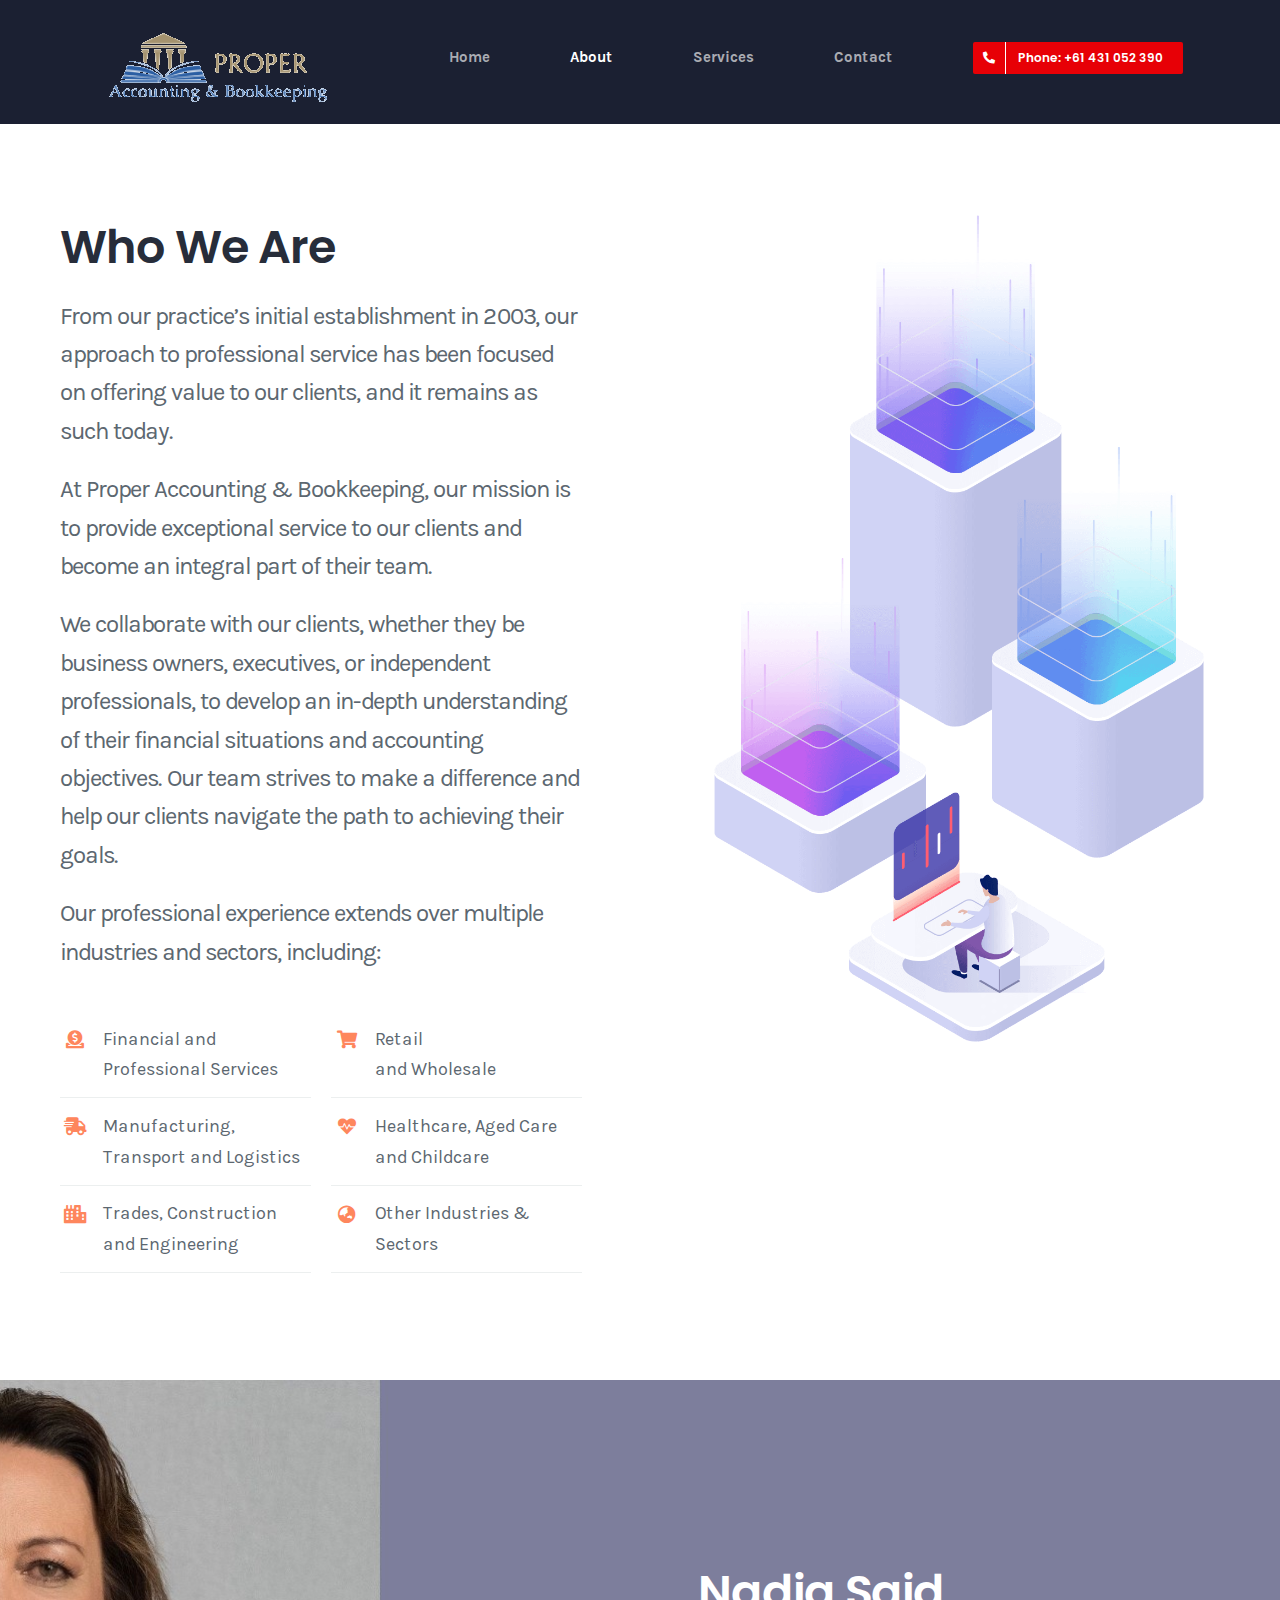
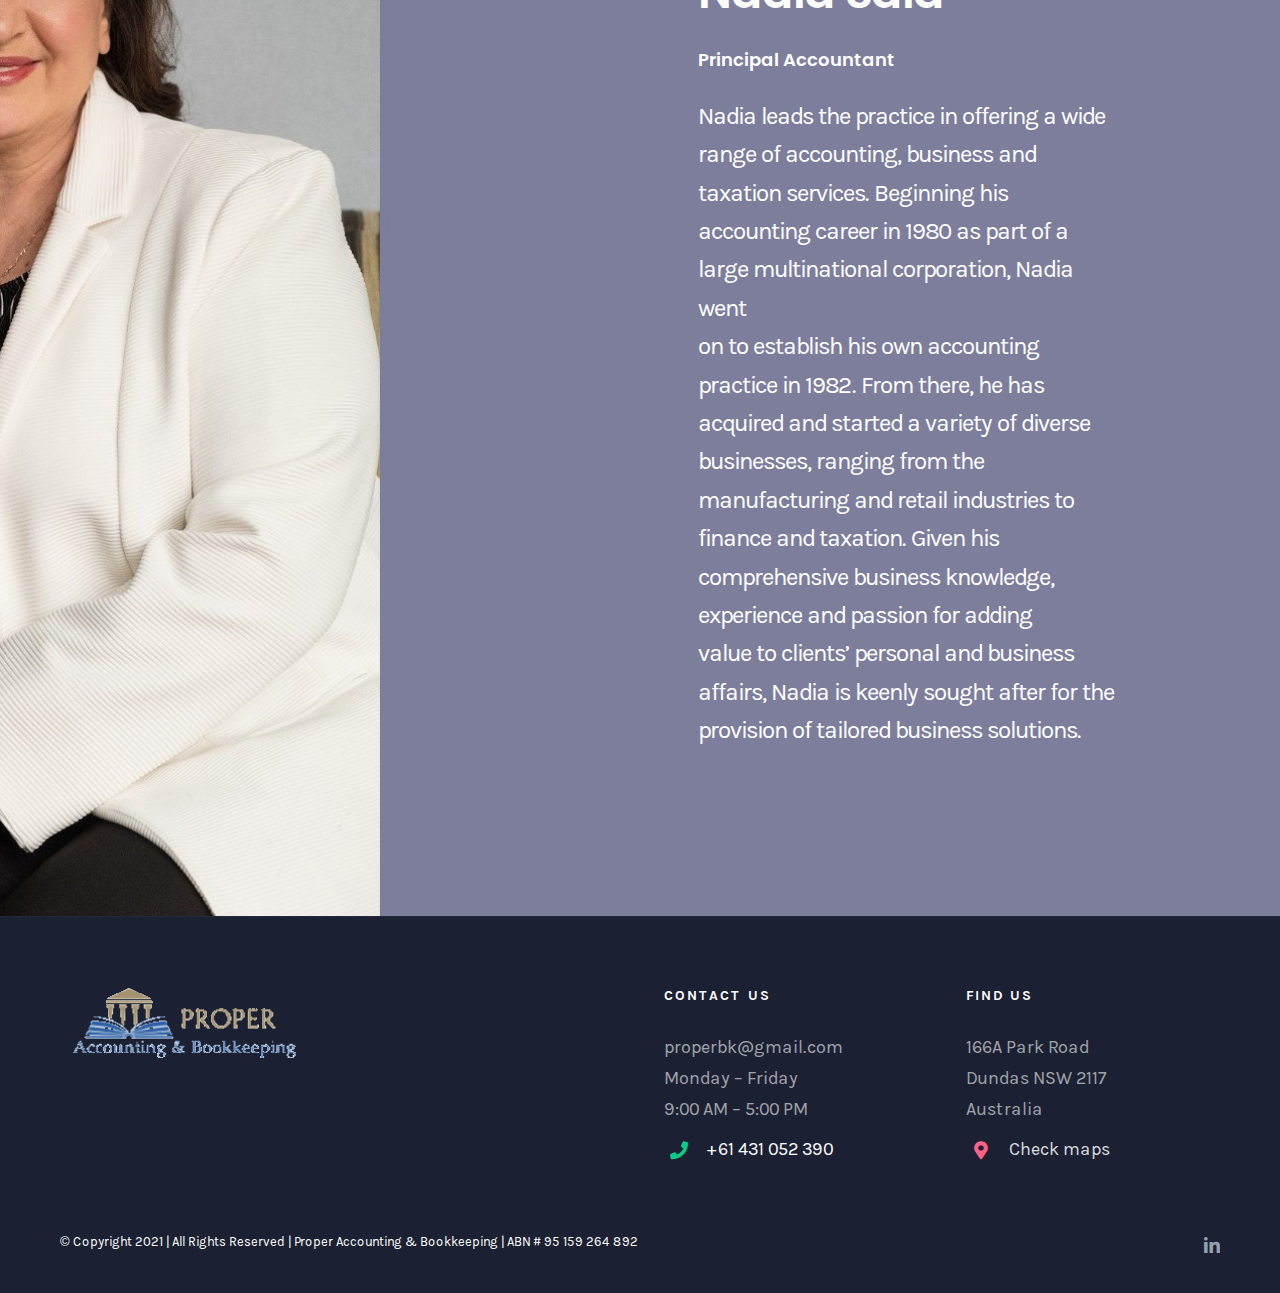
==== commit e38ebd27: "footer" ====
--- a/about.html
+++ b/about.html
@@ -96,7 +96,7 @@
 
 <body data-rsssl="1" class="page-template page-template-100-width page-template-100-width-php page page-id-13 fusion-image-hovers fusion-pagination-sizing fusion-button_size-large fusion-button_type-flat fusion-button_span-no avada-image-rollover-circle-no avada-image-rollover-yes avada-image-rollover-direction-fade fusion-body ltr no-tablet-sticky-header no-mobile-sticky-header no-mobile-slidingbar no-mobile-totop avada-has-rev-slider-styles fusion-disable-outline fusion-sub-menu-fade mobile-logo-pos-left layout-wide-mode avada-has-boxed-modal-shadow-none layout-scroll-offset-full avada-has-zero-margin-offset-top fusion-top-header menu-text-align-center mobile-menu-design-flyout fusion-show-pagination-text fusion-header-layout-v1 avada-responsive avada-footer-fx-none avada-menu-highlight-style-bar fusion-search-form-clean fusion-main-menu-search-dropdown fusion-avatar-square avada-dropdown-styles avada-blog-layout-grid avada-blog-archive-layout-grid avada-header-shadow-no avada-menu-icon-position-left avada-has-megamenu-shadow avada-has-pagetitle-bg-full avada-has-breadcrumb-mobile-hidden avada-has-pagetitlebar-retina-bg-image avada-has-titlebar-hide avada-header-border-color-full-transparent avada-has-pagination-padding avada-flyout-menu-direction-right avada-ec-views-v1 do-animate fusion-no-touch" style="--viewportWidth:2560; height: auto;">
 
-	<a class="skip-link screen-reader-text" href="#content">Skip to content</a>
+	<a class="skip-link screen-reader-text" href="#content"> Skip to content</a>
 
 	<div id="boxed-wrapper" style="height: auto;">
 		<div class="fusion-sides-frame"></div>
@@ -234,13 +234,14 @@
 																												<div class="fusion-column col-lg-3 col-md-3 col-sm-3">
 										<section id="media_image-2" class="fusion-footer-widget-column widget widget_media_image" style="border-style: solid;border-color:transparent;border-width:0px;"><a href="https://properbk.com.au/"><img width="249" height="71" src="./img/logo-white.png" class="image wp-image-821  attachment-full size-full" alt="" style="max-width: 100%; height: auto;" srcset="./img/logo-white.png 200w, ./img/logo-white.png 249w" sizes="(max-width: 249px) 100vw, 249px"></a><div style="clear:both;"></div></section>																					</div>
 																													<div class="fusion-column col-lg-3 col-md-3 col-sm-3">
-										<section id="text-6" class="fusion-footer-widget-column widget widget_text" style="border-style: solid;border-color:transparent;border-width:0px;"><h4 class="widget-title fusion-responsive-typography-calculated" data-fontsize="14" data-lineheight="17.5px" style="--fontSize:14; line-height: 1.25; --minFontSize:14;">TAX CHECKLIST</h4>			<div class="textwidget">This checklist may assist you
+										<section id="text-6" class="fusion-footer-widget-column widget widget_text" style="border-style: solid;border-color:transparent;border-width:0px;"><!--<h4 class="widget-title fusion-responsive-typography-calculated" data-fontsize="14" data-lineheight="17.5px" style="--fontSize:14; line-height: 1.25; --minFontSize:14;">TAX CHECKLIST</h4>-->			
+											<!--<div class="textwidget">This checklist may assist you
 			in the preparation of your tax
 			return.
-			<ul class="fusion-checklist fusion-checklist-9" style="font-size:18px;line-height:30.6px;"><li class="fusion-li-item"><span style="height:30.6px;width:30.6px;margin-right:12.6px;" class="icon-wrapper circle-no"><i class="fusion-li-icon fa-file-alt far" style="color:#4fc4f4;"></i></span><div class="fusion-li-item-content" style="margin-left:43.2px;"><span style="color: #ffffff;"><a href="https://bcsaccounting.com.au/wp-content/uploads/2020/06/BCS-Income-Tax-Return-Checklist-Individuals-2020.pdf" target="_blank" rel="noopener noreferrer">Download</a></span></div></li></ul></div>
+			<ul class="fusion-checklist fusion-checklist-9" style="font-size:18px;line-height:30.6px;"><li class="fusion-li-item"><span style="height:30.6px;width:30.6px;margin-right:12.6px;" class="icon-wrapper circle-no"><i class="fusion-li-icon fa-file-alt far" style="color:#4fc4f4;"></i></span><div class="fusion-li-item-content" style="margin-left:43.2px;"><span style="color: #ffffff;"><a href="https://bcsaccounting.com.au/wp-content/uploads/2020/06/BCS-Income-Tax-Return-Checklist-Individuals-2020.pdf" target="_blank" rel="noopener noreferrer">Download</a></span></div></li></ul></div>-->
 					<div style="clear:both;"></div></section>																					</div>
 																													<div class="fusion-column col-lg-3 col-md-3 col-sm-3">
-										<section id="text-2" class="fusion-footer-widget-column widget widget_text" style="border-style: solid;border-color:transparent;border-width:0px;"><h4 class="widget-title fusion-responsive-typography-calculated" data-fontsize="14" data-lineheight="17.5px" style="--fontSize:14; line-height: 1.25; --minFontSize:14;">Get Support</h4>			<div class="textwidget"><ul>properbk@gmail.com</ul>
+										<section id="text-2" class="fusion-footer-widget-column widget widget_text" style="border-style: solid;border-color:transparent;border-width:0px;"><h4 class="widget-title fusion-responsive-typography-calculated" data-fontsize="14" data-lineheight="17.5px" style="--fontSize:14; line-height: 1.25; --minFontSize:14;">Contact Us</h4>			<div class="textwidget"><ul>properbk@gmail.com</ul>
 			<ul>Monday – Friday</ul>
 			<ul>9:00 AM – 5:00 PM</ul>
 			<ul class="fusion-checklist fusion-checklist-10" style="font-size:18px;line-height:30.6px;"><li class="fusion-li-item"><span style="height:30.6px;width:30.6px;margin-right:12.6px;" class="icon-wrapper circle-no"><i class="fusion-li-icon fa-phone fas" style="color:#08ce86;"></i></span><div class="fusion-li-item-content" style="margin-left:43.2px;"><span style="color: #ffffff;">+61 431 052 390</span></div></li></ul></div>
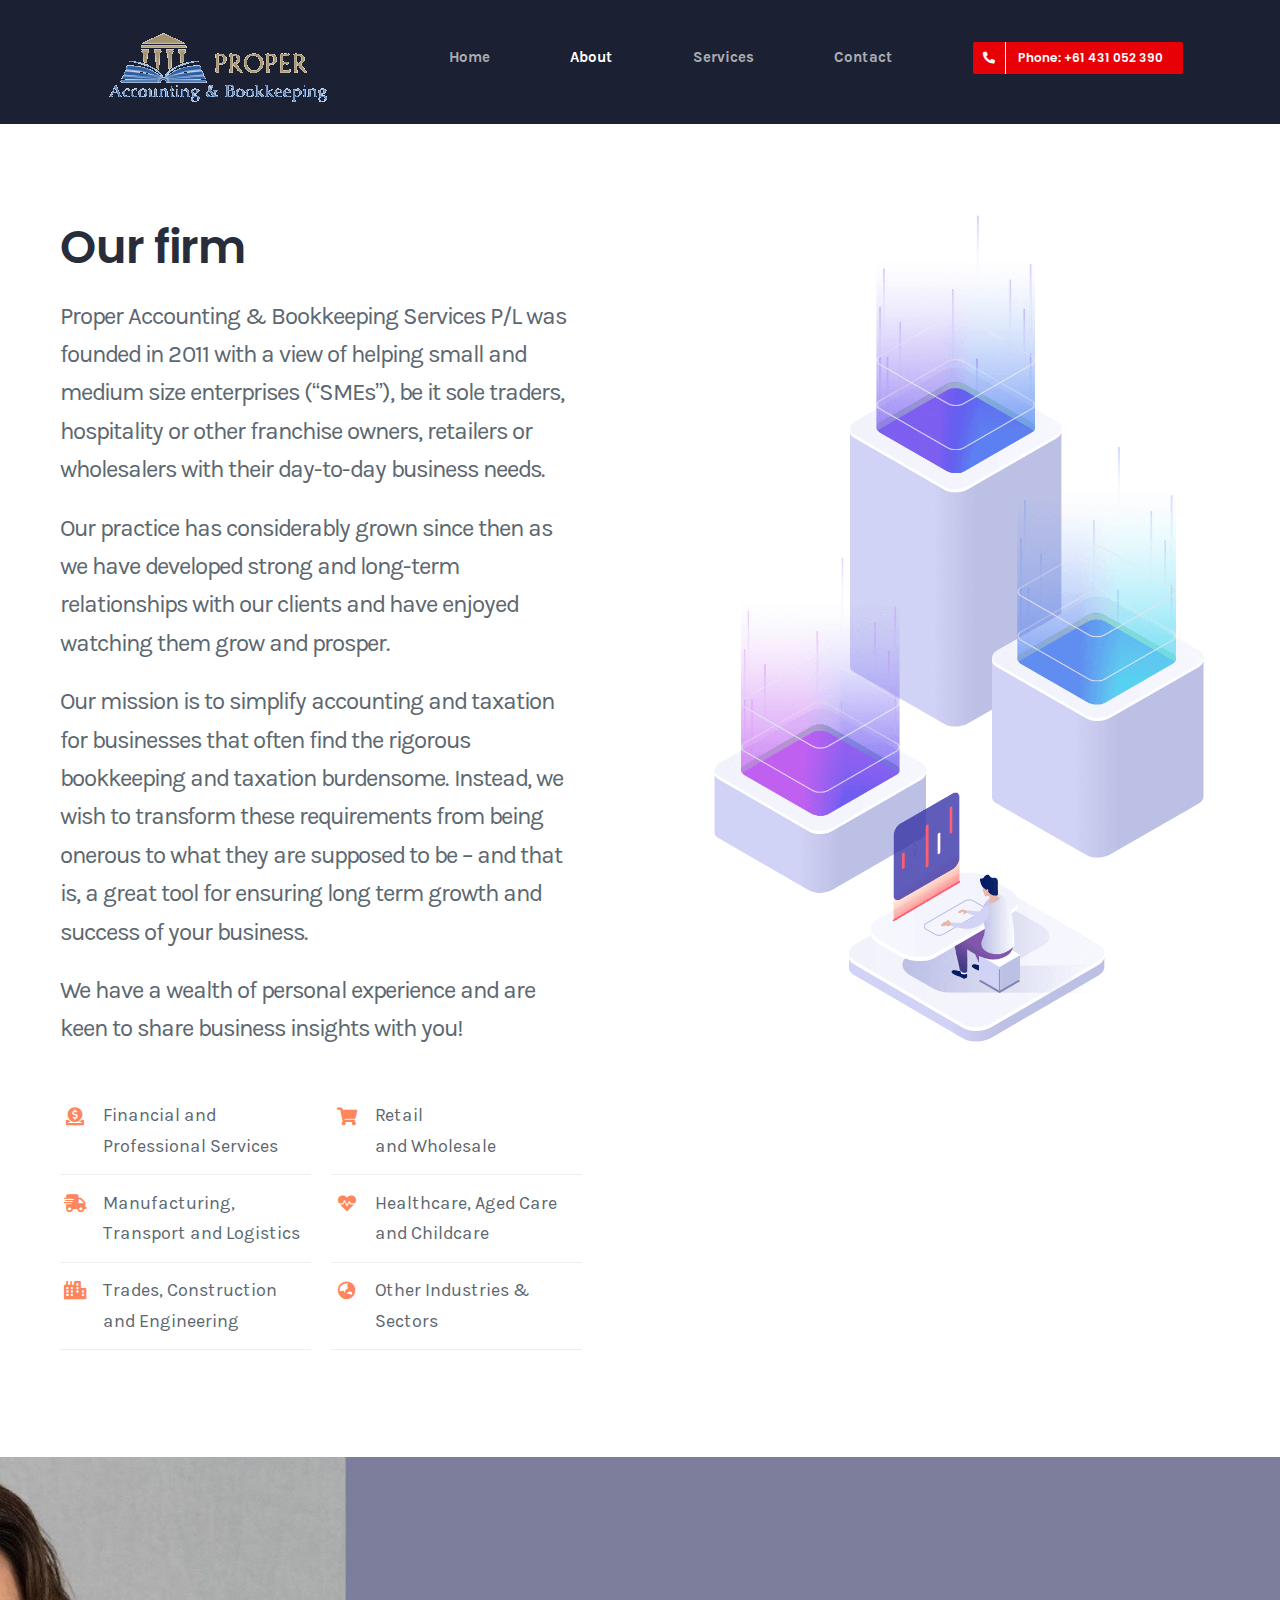
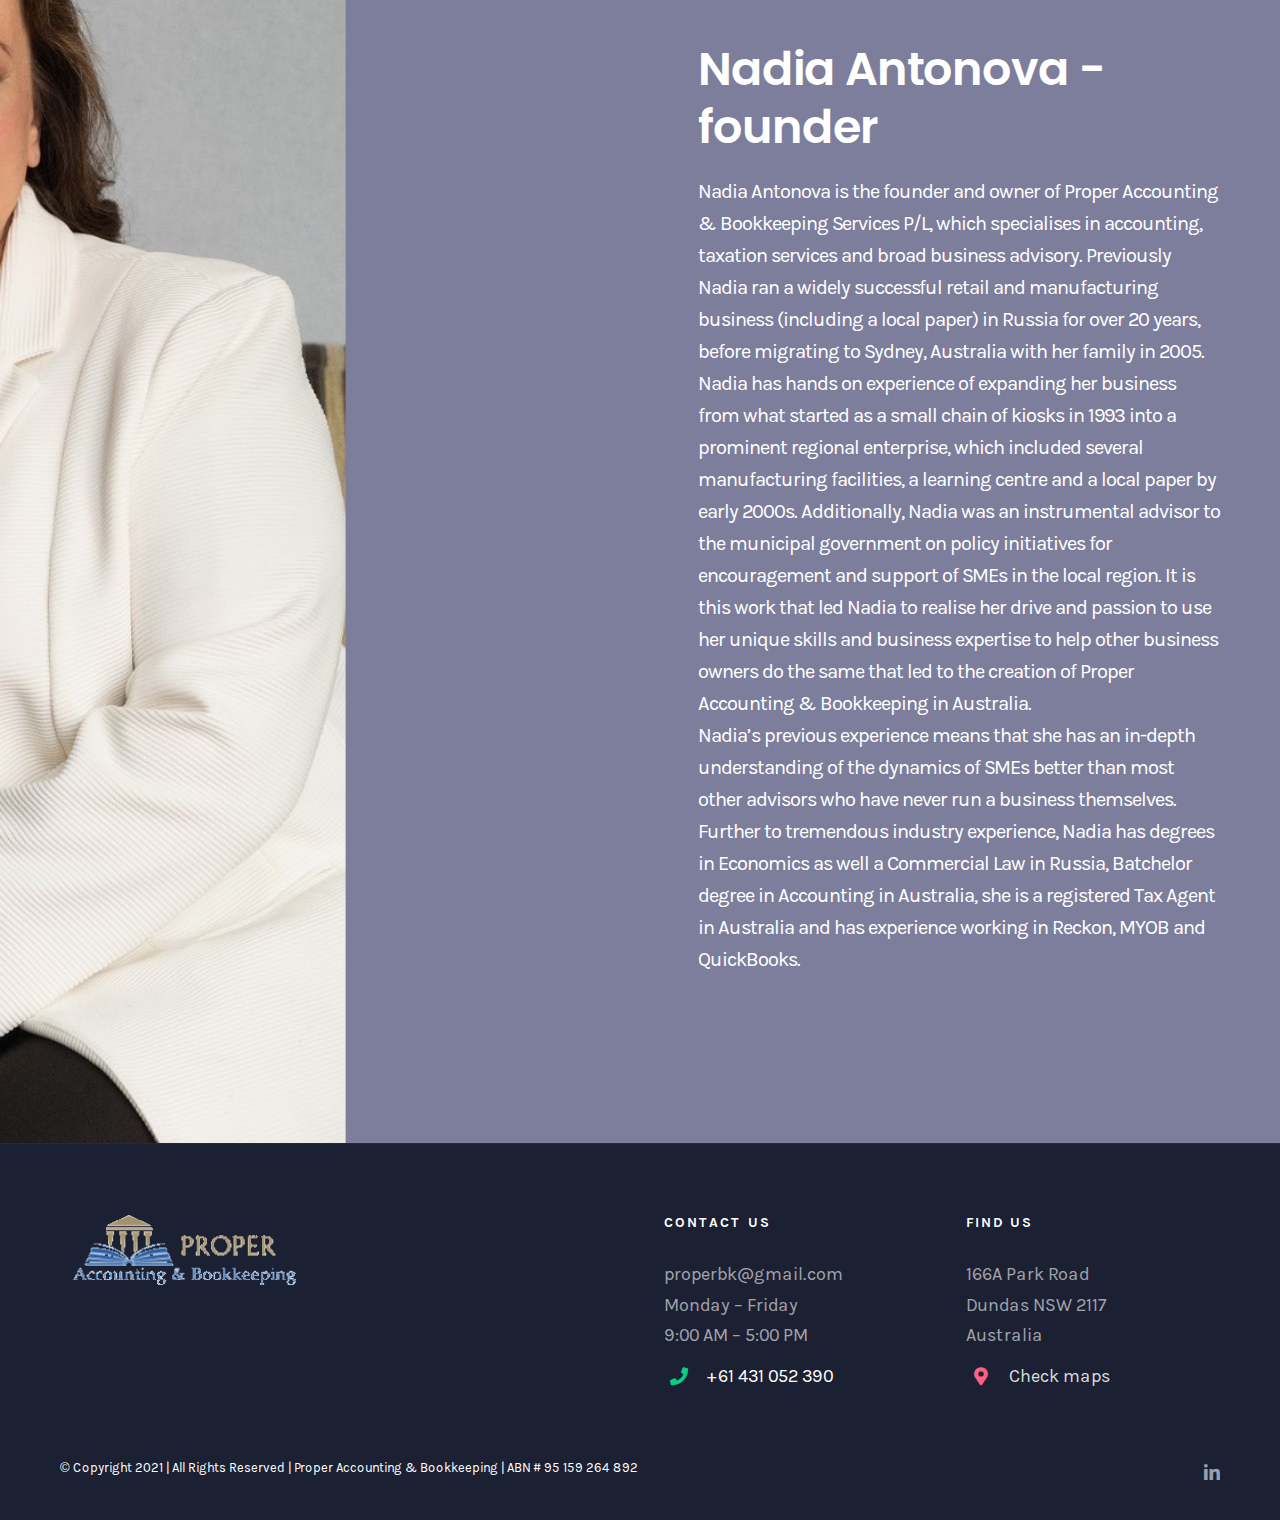
==== commit d78f6907: "Update about.html" ====
--- a/about.html
+++ b/about.html
@@ -181,10 +181,10 @@
 					<section id="content" class="full-width">
 						<div id="post-13" class="post-13 page type-page status-publish hentry">
 											<div class="post-content">
-							<div class="fusion-fullwidth fullwidth-box fusion-builder-row-1 nonhundred-percent-fullwidth non-hundred-percent-height-scrolling" style="background-color: rgba(255,255,255,0);background-position: center center;background-repeat: no-repeat;padding-top:0px;padding-right:30px;padding-bottom:0px;padding-left:30px;"><div class="fusion-builder-row fusion-row "><div data-animationtype="fadeInRight" data-animationduration="0.8" data-animationoffset="100%" class="fusion-layout-column fusion_builder_column fusion_builder_column_1_2 fusion-builder-column-0 fusion-one-half fusion-column-first fusion-animated 1_2" style="margin-top: 25px; margin-bottom: 15px; width: calc(45%); margin-right: 10%; visibility: visible; animation-duration: 0.8s;"><div class="fusion-column-wrapper" style="padding: 0px; background-position: left top; background-repeat: no-repeat; background-size: cover; height: auto;" data-bg-url=""><style type="text/css"></style><div class="fusion-title title fusion-title-1 fusion-sep-none fusion-title-text fusion-title-size-two fusion-border-below-title" style="margin-top:20px;margin-bottom:20px;"><h2 class="title-heading-left fusion-responsive-typography-calculated" style="margin: 0px; --fontSize:46; line-height: 1.25;" data-fontsize="46" data-lineheight="57.5px">Who We Are</h2></div><div class="fusion-text"><p><span style="font-size: 24px; line-height: 1.6em; letter-spacing: -1px;">From our practice’s initial establishment in 2003, our approach to professional service has been focused on offering value to our clients, and it remains as such today.</span></p>
-			<p><span style="font-size: 24px; line-height: 1.6em; letter-spacing: -1px;">At Proper Accounting & Bookkeeping, our mission is to provide exceptional service to our clients and become an integral part of their team.</span></p>
-			<p><span style="font-size: 24px; line-height: 1.6em; letter-spacing: -1px;">We collaborate with our clients, whether they be business owners, executives, or independent professionals, to develop an in-depth understanding of their financial situations and accounting objectives. Our team strives to make a difference and help our clients navigate the path to achieving their goals. </span></p>
-			<p><span style="font-size: 24px; line-height: 1.6em; letter-spacing: -1px;">Our professional experience extends over multiple industries and sectors, including:</span></p>
+							<div class="fusion-fullwidth fullwidth-box fusion-builder-row-1 nonhundred-percent-fullwidth non-hundred-percent-height-scrolling" style="background-color: rgba(255,255,255,0);background-position: center center;background-repeat: no-repeat;padding-top:0px;padding-right:30px;padding-bottom:0px;padding-left:30px;"><div class="fusion-builder-row fusion-row "><div data-animationtype="fadeInRight" data-animationduration="0.8" data-animationoffset="100%" class="fusion-layout-column fusion_builder_column fusion_builder_column_1_2 fusion-builder-column-0 fusion-one-half fusion-column-first fusion-animated 1_2" style="margin-top: 25px; margin-bottom: 15px; width: calc(45%); margin-right: 10%; visibility: visible; animation-duration: 0.8s;"><div class="fusion-column-wrapper" style="padding: 0px; background-position: left top; background-repeat: no-repeat; background-size: cover; height: auto;" data-bg-url=""><style type="text/css"></style><div class="fusion-title title fusion-title-1 fusion-sep-none fusion-title-text fusion-title-size-two fusion-border-below-title" style="margin-top:20px;margin-bottom:20px;"><h2 class="title-heading-left fusion-responsive-typography-calculated" style="margin: 0px; --fontSize:46; line-height: 1.25;" data-fontsize="46" data-lineheight="57.5px">Our firm</h2></div><div class="fusion-text"><p><span style="font-size: 24px; line-height: 1.6em; letter-spacing: -1px;">Proper Accounting & Bookkeeping Services P/L was founded in 2011 with a view of helping small and medium size enterprises (“SMEs”), be it sole traders, hospitality or other franchise owners, retailers or wholesalers with their day-to-day business needs.</span></p>
+			<p><span style="font-size: 24px; line-height: 1.6em; letter-spacing: -1px;">Our practice has considerably grown since then as we have developed strong and long-term relationships with our clients and have enjoyed watching them grow and prosper.</span></p>
+			<p><span style="font-size: 24px; line-height: 1.6em; letter-spacing: -1px;">Our mission is to simplify accounting and taxation for businesses that often find the rigorous bookkeeping and taxation burdensome. Instead, we wish to transform these requirements from being onerous to what they are supposed to be – and that is, a great tool for ensuring long term growth and success of your business. </span></p>
+			<p><span style="font-size: 24px; line-height: 1.6em; letter-spacing: -1px;">We have a wealth of personal experience and are keen to share business insights with you!</span></p>
 			</div><div class="fusion-builder-row fusion-builder-row-inner fusion-row "><div class="fusion-layout-column fusion_builder_column fusion_builder_column_1_2 fusion-builder-nested-column-1 fusion-one-half fusion-column-first 1_2" style="margin-top: 10px;margin-bottom: 10px;width:50%;width:calc(50% - ( ( 4% ) * 0.5 ) );margin-right:4%;">
 								<div class="fusion-column-wrapper fusion-column-wrapper-1" style="padding: 0px; background-position: left top; background-repeat: no-repeat; background-size: cover; height: auto;" data-bg-url="">
 									<ul class="fusion-checklist fusion-checklist-1 fusion-checklist-divider" style="font-size:18px;line-height:30.6px;"><li class="fusion-li-item" style="border-bottom-color:#ecefef"><span style="height:30.6px;width:30.6px;margin-right:12.6px;" class="icon-wrapper circle-no"><i class="fusion-li-icon fa-donate fas" style="color:#fe865d;"></i></span><div class="fusion-li-item-content" style="margin-left:43.2px;">
@@ -210,10 +210,11 @@
 			</div></li></ul>
 			
 								</div>
-							</div></div><div class="fusion-sep-clear"></div><div class="fusion-separator fusion-full-width-sep sep-none" style="margin-left: auto;margin-right: auto;margin-top:;margin-bottom:80px;"></div><div class="fusion-clearfix"></div></div></div><div data-animationtype="fadeInLeft" data-animationduration="0.8" data-animationoffset="100%" class="fusion-layout-column fusion_builder_column fusion_builder_column_1_2 fusion-builder-column-1 fusion-one-half fusion-column-last fusion-animated 1_2" style="margin-top: 25px; margin-bottom: 25px; width: calc(45%); visibility: visible; animation-duration: 0.8s;"><div class="fusion-column-wrapper" style="padding: 0px; background-position: left top; background-repeat: no-repeat; background-size: cover; height: auto;" data-bg-url=""><div class="imageframe-align-center"><span class="fusion-imageframe imageframe-none imageframe-1 hover-type-none"><img src="./img/about-us-technologies.png" width="948" height="1560" alt="" title="about-us-technologies" class="img-responsive wp-image-663"></span></div><div class="fusion-clearfix"></div></div></div></div></div><style type="text/css">.fusion-fullwidth.fusion-builder-row-1 a:not(.fusion-button):not(.fusion-builder-module-control):not(.fusion-social-network-icon):not(.fb-icon-element):not(.fusion-countdown-link):not(.fusion-rollover-link):not(.fusion-rollover-gallery):not(.fusion-button-bar):not(.add_to_cart_button):not(.show_details_button):not(.product_type_external):not(.fusion-quick-view):not(.fusion-rollover-title-link):not(.fusion-breadcrumb-link) , .fusion-fullwidth.fusion-builder-row-1 a:not(.fusion-button):not(.fusion-builder-module-control):not(.fusion-social-network-icon):not(.fb-icon-element):not(.fusion-countdown-link):not(.fusion-rollover-link):not(.fusion-rollover-gallery):not(.fusion-button-bar):not(.add_to_cart_button):not(.show_details_button):not(.product_type_external):not(.fusion-quick-view):not(.fusion-rollover-title-link):not(.fusion-breadcrumb-link):before, .fusion-fullwidth.fusion-builder-row-1 a:not(.fusion-button):not(.fusion-builder-module-control):not(.fusion-social-network-icon):not(.fb-icon-element):not(.fusion-countdown-link):not(.fusion-rollover-link):not(.fusion-rollover-gallery):not(.fusion-button-bar):not(.add_to_cart_button):not(.show_details_button):not(.product_type_external):not(.fusion-quick-view):not(.fusion-rollover-title-link):not(.fusion-breadcrumb-link):after {color: #4d39e9;}.fusion-fullwidth.fusion-builder-row-1 a:not(.fusion-button):not(.fusion-builder-module-control):not(.fusion-social-network-icon):not(.fb-icon-element):not(.fusion-countdown-link):not(.fusion-rollover-link):not(.fusion-rollover-gallery):not(.fusion-button-bar):not(.add_to_cart_button):not(.show_details_button):not(.product_type_external):not(.fusion-quick-view):not(.fusion-rollover-title-link):not(.fusion-breadcrumb-link):hover, .fusion-fullwidth.fusion-builder-row-1 a:not(.fusion-button):not(.fusion-builder-module-control):not(.fusion-social-network-icon):not(.fb-icon-element):not(.fusion-countdown-link):not(.fusion-rollover-link):not(.fusion-rollover-gallery):not(.fusion-button-bar):not(.add_to_cart_button):not(.show_details_button):not(.product_type_external):not(.fusion-quick-view):not(.fusion-rollover-title-link):not(.fusion-breadcrumb-link):hover:before, .fusion-fullwidth.fusion-builder-row-1 a:not(.fusion-button):not(.fusion-builder-module-control):not(.fusion-social-network-icon):not(.fb-icon-element):not(.fusion-countdown-link):not(.fusion-rollover-link):not(.fusion-rollover-gallery):not(.fusion-button-bar):not(.add_to_cart_button):not(.show_details_button):not(.product_type_external):not(.fusion-quick-view):not(.fusion-rollover-title-link):not(.fusion-breadcrumb-link):hover:after {color: #17abe2;}.fusion-fullwidth.fusion-builder-row-1 .pagination a.inactive:hover, .fusion-fullwidth.fusion-builder-row-1 .fusion-filters .fusion-filter.fusion-active a {border-color: #17abe2;}.fusion-fullwidth.fusion-builder-row-1 .pagination .current {border-color: #17abe2; background-color: #17abe2;}.fusion-fullwidth.fusion-builder-row-1 .fusion-filters .fusion-filter.fusion-active a, .fusion-fullwidth.fusion-builder-row-1 .fusion-date-and-formats .fusion-format-box, .fusion-fullwidth.fusion-builder-row-1 .fusion-popover, .fusion-fullwidth.fusion-builder-row-1 .tooltip-shortcode {color: #17abe2;}#main .fusion-fullwidth.fusion-builder-row-1 .post .blog-shortcode-post-title a:hover {color: #17abe2;}</style><div class="fusion-fullwidth fullwidth-box fusion-builder-row-2 fusion-parallax-none nonhundred-percent-fullwidth non-hundred-percent-height-scrolling" style="background-color: #1b2032;background-image: url(&quot;./img/photo-about.jpg&quot;);background-position: center center;background-repeat: no-repeat;padding-top:11%;padding-right:30px;padding-bottom:12%;padding-left:30px;-webkit-background-size:cover;-moz-background-size:cover;-o-background-size:cover;background-size:cover;"><div class="fusion-builder-row fusion-row "><div class="fusion-layout-column fusion_builder_column fusion_builder_column_1_2 fusion-builder-column-2 fusion-one-half fusion-column-first fusion-no-small-visibility fusion-no-medium-visibility 1_2" style="margin-top:25px;margin-bottom:25px;width:50%;width:calc(50% - ( ( 10% ) * 0.5 ) );margin-right: 10%;"><div class="fusion-column-wrapper" style="padding: 0px 0px 0px 0px;background-position:left top;background-repeat:no-repeat;-webkit-background-size:cover;-moz-background-size:cover;-o-background-size:cover;background-size:cover;" data-bg-url=""><div class="fusion-clearfix"></div></div></div><div data-animationtype="fadeInLeft" data-animationduration="0.8" data-animationoffset="100%" class="fusion-layout-column fusion_builder_column fusion_builder_column_2_5 fusion-builder-column-3 fusion-two-fifth fusion-column-last fusion-animated 2_5" style="margin-top: 30px; margin-bottom: 0px; width: calc(36%); visibility: visible; animation-duration: 0.8s;"><div class="fusion-column-wrapper" style="padding: 0px; background-position: left top; background-repeat: no-repeat; background-size: cover; height: auto;" data-bg-url=""><style type="text/css"></style><div class="fusion-title title fusion-title-2 fusion-sep-none fusion-title-text fusion-title-size-two fusion-border-below-title" style="margin-top:20px;margin-bottom:20px;"><h2 class="title-heading-left fusion-responsive-typography-calculated" style="margin: 0px; color: rgb(255, 255, 255); --fontSize:46; line-height: 1.25;" data-fontsize="46" data-lineheight="57.5px"><p>Nadia Said</p>
-			</h2><h4 data-fontsize="18" data-lineheight="27px" class="fusion-responsive-typography-calculated" style="--fontSize:18; line-height: 1.5; --minFontSize:18;"><span style="color: #ffffff;">Principal Accountant</span></h4></div><div class="fusion-text"><p><span style="font-size: 24px; line-height: 1.6em; letter-spacing: -1px; color: #ffffff;">Nadia leads the practice in offering a wide range of accounting, business and taxation services. Beginning his accounting career in 1980 as part of a large multinational corporation, Nadia went<br>
-			on to establish his own accounting practice in 1982. From there, he has acquired and started a variety of diverse businesses, ranging from the manufacturing and retail industries to finance and taxation. Given his comprehensive business knowledge, experience and passion for adding<br>
-			value to clients’ personal and business affairs, Nadia is keenly sought after for the provision of tailored business solutions.</span></p>
+							</div></div><div class="fusion-sep-clear"></div><div class="fusion-separator fusion-full-width-sep sep-none" style="margin-left: auto;margin-right: auto;margin-top:;margin-bottom:80px;"></div><div class="fusion-clearfix"></div></div></div><div data-animationtype="fadeInLeft" data-animationduration="0.8" data-animationoffset="100%" class="fusion-layout-column fusion_builder_column fusion_builder_column_1_2 fusion-builder-column-1 fusion-one-half fusion-column-last fusion-animated 1_2" style="margin-top: 25px; margin-bottom: 25px; width: calc(45%); visibility: visible; animation-duration: 0.8s;"><div class="fusion-column-wrapper" style="padding: 0px; background-position: left top; background-repeat: no-repeat; background-size: cover; height: auto;" data-bg-url=""><div class="imageframe-align-center"><span class="fusion-imageframe imageframe-none imageframe-1 hover-type-none"><img src="./img/about-us-technologies.png" width="948" height="1560" alt="" title="about-us-technologies" class="img-responsive wp-image-663"></span></div><div class="fusion-clearfix"></div></div></div></div></div><style type="text/css">.fusion-fullwidth.fusion-builder-row-1 a:not(.fusion-button):not(.fusion-builder-module-control):not(.fusion-social-network-icon):not(.fb-icon-element):not(.fusion-countdown-link):not(.fusion-rollover-link):not(.fusion-rollover-gallery):not(.fusion-button-bar):not(.add_to_cart_button):not(.show_details_button):not(.product_type_external):not(.fusion-quick-view):not(.fusion-rollover-title-link):not(.fusion-breadcrumb-link) , .fusion-fullwidth.fusion-builder-row-1 a:not(.fusion-button):not(.fusion-builder-module-control):not(.fusion-social-network-icon):not(.fb-icon-element):not(.fusion-countdown-link):not(.fusion-rollover-link):not(.fusion-rollover-gallery):not(.fusion-button-bar):not(.add_to_cart_button):not(.show_details_button):not(.product_type_external):not(.fusion-quick-view):not(.fusion-rollover-title-link):not(.fusion-breadcrumb-link):before, .fusion-fullwidth.fusion-builder-row-1 a:not(.fusion-button):not(.fusion-builder-module-control):not(.fusion-social-network-icon):not(.fb-icon-element):not(.fusion-countdown-link):not(.fusion-rollover-link):not(.fusion-rollover-gallery):not(.fusion-button-bar):not(.add_to_cart_button):not(.show_details_button):not(.product_type_external):not(.fusion-quick-view):not(.fusion-rollover-title-link):not(.fusion-breadcrumb-link):after {color: #4d39e9;}.fusion-fullwidth.fusion-builder-row-1 a:not(.fusion-button):not(.fusion-builder-module-control):not(.fusion-social-network-icon):not(.fb-icon-element):not(.fusion-countdown-link):not(.fusion-rollover-link):not(.fusion-rollover-gallery):not(.fusion-button-bar):not(.add_to_cart_button):not(.show_details_button):not(.product_type_external):not(.fusion-quick-view):not(.fusion-rollover-title-link):not(.fusion-breadcrumb-link):hover, .fusion-fullwidth.fusion-builder-row-1 a:not(.fusion-button):not(.fusion-builder-module-control):not(.fusion-social-network-icon):not(.fb-icon-element):not(.fusion-countdown-link):not(.fusion-rollover-link):not(.fusion-rollover-gallery):not(.fusion-button-bar):not(.add_to_cart_button):not(.show_details_button):not(.product_type_external):not(.fusion-quick-view):not(.fusion-rollover-title-link):not(.fusion-breadcrumb-link):hover:before, .fusion-fullwidth.fusion-builder-row-1 a:not(.fusion-button):not(.fusion-builder-module-control):not(.fusion-social-network-icon):not(.fb-icon-element):not(.fusion-countdown-link):not(.fusion-rollover-link):not(.fusion-rollover-gallery):not(.fusion-button-bar):not(.add_to_cart_button):not(.show_details_button):not(.product_type_external):not(.fusion-quick-view):not(.fusion-rollover-title-link):not(.fusion-breadcrumb-link):hover:after {color: #17abe2;}.fusion-fullwidth.fusion-builder-row-1 .pagination a.inactive:hover, .fusion-fullwidth.fusion-builder-row-1 .fusion-filters .fusion-filter.fusion-active a {border-color: #17abe2;}.fusion-fullwidth.fusion-builder-row-1 .pagination .current {border-color: #17abe2; background-color: #17abe2;}.fusion-fullwidth.fusion-builder-row-1 .fusion-filters .fusion-filter.fusion-active a, .fusion-fullwidth.fusion-builder-row-1 .fusion-date-and-formats .fusion-format-box, .fusion-fullwidth.fusion-builder-row-1 .fusion-popover, .fusion-fullwidth.fusion-builder-row-1 .tooltip-shortcode {color: #17abe2;}#main .fusion-fullwidth.fusion-builder-row-1 .post .blog-shortcode-post-title a:hover {color: #17abe2;}</style><div class="fusion-fullwidth fullwidth-box fusion-builder-row-2 fusion-parallax-none nonhundred-percent-fullwidth non-hundred-percent-height-scrolling" style="background-color: #1b2032;background-image: url(&quot;./img/photo-about.jpg&quot;);background-position: center center;background-repeat: no-repeat;padding-top:11%;padding-right:30px;padding-bottom:12%;padding-left:30px;-webkit-background-size:cover;-moz-background-size:cover;-o-background-size:cover;background-size:cover;"><div class="fusion-builder-row fusion-row "><div class="fusion-layout-column fusion_builder_column fusion_builder_column_1_2 fusion-builder-column-2 fusion-one-half fusion-column-first fusion-no-small-visibility fusion-no-medium-visibility 1_2" style="margin-top:25px;margin-bottom:25px;width:50%;width:calc(50% - ( ( 10% ) * 0.5 ) );margin-right: 10%;"><div class="fusion-column-wrapper" style="padding: 0px 0px 0px 0px;background-position:left top;background-repeat:no-repeat;-webkit-background-size:cover;-moz-background-size:cover;-o-background-size:cover;background-size:cover;" data-bg-url=""><div class="fusion-clearfix"></div></div></div><div data-animationtype="fadeInLeft" data-animationduration="0.8" data-animationoffset="100%" class="fusion-layout-column fusion_builder_column fusion_builder_column_2_5 fusion-builder-column-3 fusion-two-fifth fusion-column-last fusion-animated 2_5" style="margin-top: 30px; margin-bottom: 0px; width: calc(45%); visibility: visible; animation-duration: 0.8s;"><div class="fusion-column-wrapper" style="padding: 0px; background-position: left top; background-repeat: no-repeat; background-size: cover; height: auto;" data-bg-url=""><style type="text/css"></style><div class="fusion-title title fusion-title-2 fusion-sep-none fusion-title-text fusion-title-size-two fusion-border-below-title" style="margin-top:20px;margin-bottom:20px;"><h2 class="title-heading-left fusion-responsive-typography-calculated" style="margin: 0px; color: rgb(255, 255, 255); --fontSize:46; line-height: 1.25;" data-fontsize="46" data-lineheight="57.5px"><p>Nadia Antonova - founder</p>
+			</h2><!--<h4 data-fontsize="18" data-lineheight="27px" class="fusion-responsive-typography-calculated" style="--fontSize:18; line-height: 1.5; --minFontSize:18;"><span style="color: #ffffff;">Principal Accountant</span></h4>--></div><div class="fusion-text"><p><span style="font-size: 20px; line-height: 1.6em; letter-spacing: -1px; color: #ffffff;">Nadia Antonova is the founder and owner of Proper Accounting & Bookkeeping Services P/L, which specialises in accounting, taxation services and broad business advisory. Previously Nadia ran a widely successful retail and manufacturing business (including a local paper) in Russia for over 20 years, before migrating to Sydney, Australia with her family in 2005.<br>
+				Nadia has hands on experience of expanding her business from what started as a small chain of kiosks in 1993 into a prominent regional enterprise, which included several manufacturing facilities, a learning centre and a local paper by early 2000s. Additionally, Nadia was an instrumental advisor to the municipal government on policy initiatives for encouragement and support of SMEs in the local region. It is this work that led Nadia to realise her drive and passion to use her unique skills and business expertise to help other business owners do the same that led to the creation of Proper Accounting & Bookkeeping in Australia.<br> 
+				Nadia’s previous experience means that she has an in-depth understanding of the dynamics of SMEs better than most other advisors who have never run a business themselves. Further to tremendous industry experience, Nadia has degrees in Economics as well a Commercial Law in Russia, Batchelor degree in Accounting in Australia, she is a registered Tax Agent in Australia and has experience working in Reckon, MYOB and QuickBooks. 
+				</span></p>
 			</div><div class="fusion-clearfix"></div></div></div></div></div><style type="text/css">.fusion-fullwidth.fusion-builder-row-2 a:not(.fusion-button):not(.fusion-builder-module-control):not(.fusion-social-network-icon):not(.fb-icon-element):not(.fusion-countdown-link):not(.fusion-rollover-link):not(.fusion-rollover-gallery):not(.fusion-button-bar):not(.add_to_cart_button):not(.show_details_button):not(.product_type_external):not(.fusion-quick-view):not(.fusion-rollover-title-link):not(.fusion-breadcrumb-link) , .fusion-fullwidth.fusion-builder-row-2 a:not(.fusion-button):not(.fusion-builder-module-control):not(.fusion-social-network-icon):not(.fb-icon-element):not(.fusion-countdown-link):not(.fusion-rollover-link):not(.fusion-rollover-gallery):not(.fusion-button-bar):not(.add_to_cart_button):not(.show_details_button):not(.product_type_external):not(.fusion-quick-view):not(.fusion-rollover-title-link):not(.fusion-breadcrumb-link):before, .fusion-fullwidth.fusion-builder-row-2 a:not(.fusion-button):not(.fusion-builder-module-control):not(.fusion-social-network-icon):not(.fb-icon-element):not(.fusion-countdown-link):not(.fusion-rollover-link):not(.fusion-rollover-gallery):not(.fusion-button-bar):not(.add_to_cart_button):not(.show_details_button):not(.product_type_external):not(.fusion-quick-view):not(.fusion-rollover-title-link):not(.fusion-breadcrumb-link):after {color: #4d39e9;}.fusion-fullwidth.fusion-builder-row-2 a:not(.fusion-button):not(.fusion-builder-module-control):not(.fusion-social-network-icon):not(.fb-icon-element):not(.fusion-countdown-link):not(.fusion-rollover-link):not(.fusion-rollover-gallery):not(.fusion-button-bar):not(.add_to_cart_button):not(.show_details_button):not(.product_type_external):not(.fusion-quick-view):not(.fusion-rollover-title-link):not(.fusion-breadcrumb-link):hover, .fusion-fullwidth.fusion-builder-row-2 a:not(.fusion-button):not(.fusion-builder-module-control):not(.fusion-social-network-icon):not(.fb-icon-element):not(.fusion-countdown-link):not(.fusion-rollover-link):not(.fusion-rollover-gallery):not(.fusion-button-bar):not(.add_to_cart_button):not(.show_details_button):not(.product_type_external):not(.fusion-quick-view):not(.fusion-rollover-title-link):not(.fusion-breadcrumb-link):hover:before, .fusion-fullwidth.fusion-builder-row-2 a:not(.fusion-button):not(.fusion-builder-module-control):not(.fusion-social-network-icon):not(.fb-icon-element):not(.fusion-countdown-link):not(.fusion-rollover-link):not(.fusion-rollover-gallery):not(.fusion-button-bar):not(.add_to_cart_button):not(.show_details_button):not(.product_type_external):not(.fusion-quick-view):not(.fusion-rollover-title-link):not(.fusion-breadcrumb-link):hover:after {color: #17abe2;}.fusion-fullwidth.fusion-builder-row-2 .pagination a.inactive:hover, .fusion-fullwidth.fusion-builder-row-2 .fusion-filters .fusion-filter.fusion-active a {border-color: #17abe2;}.fusion-fullwidth.fusion-builder-row-2 .pagination .current {border-color: #17abe2; background-color: #17abe2;}.fusion-fullwidth.fusion-builder-row-2 .fusion-filters .fusion-filter.fusion-active a, .fusion-fullwidth.fusion-builder-row-2 .fusion-date-and-formats .fusion-format-box, .fusion-fullwidth.fusion-builder-row-2 .fusion-popover, .fusion-fullwidth.fusion-builder-row-2 .tooltip-shortcode {color: #17abe2;}#main .fusion-fullwidth.fusion-builder-row-2 .post .blog-shortcode-post-title a:hover {color: #17abe2;}</style><div class="fusion-bg-parallax" data-bg-align="center top" data-direction="down" data-mute="false" data-opacity="100" data-velocity="-0.3" data-mobile-enabled="false" data-break_parents="0" data-bg-image="/img/register-cta-bg.png" data-bg-repeat="false" data-bg-color="#1b2032" data-bg-height="" data-bg-width="" style="display: none;" data-parallax-index="0"></div>
 			
 					</section>
